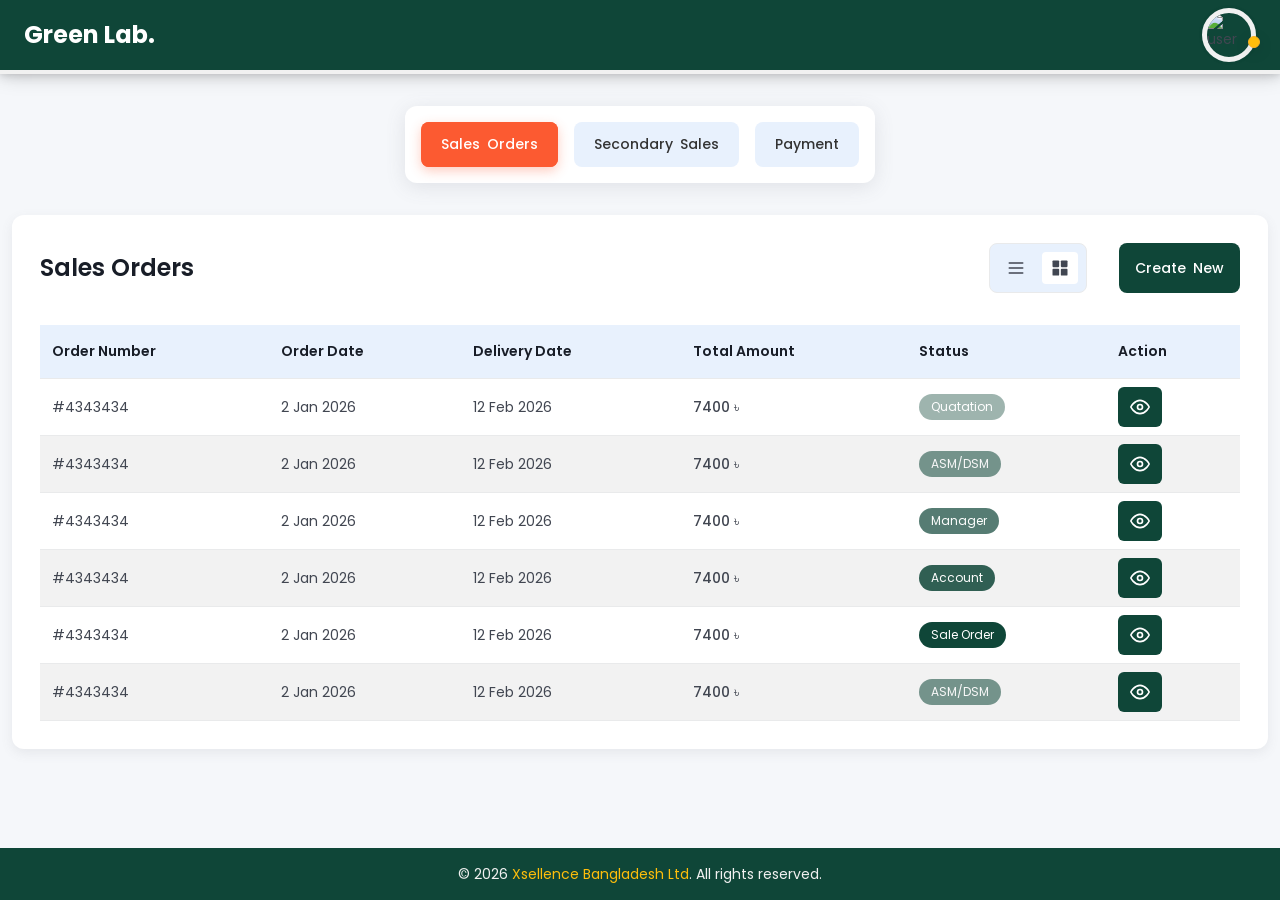
==== templates/index.html @ 43c35bab "first commit" ====
<!DOCTYPE html>
<html lang="en">

    <head>
        <meta charset="UTF-8">
        <meta name="viewport" content="width=device-width, initial-scale=1.0">
        <title>Home page</title>
        <link rel="stylesheet" href="/static/css/global_css/global.css">
        <link rel="stylesheet" href="/static/css/custom_class.css">
        <!-- <link rel="stylesheet" href="/static/css/my_component.css"> -->
        <link rel="stylesheet" href="/static/css/pages/home.css">
    </head>


    <body class="my-flex-column">
        <!--=========================================-->
        <!-- =========  Header Start Here  ========= -->
        <!--=========================================-->
        <header>
            <div class="header-wrapper my-container my-flex-between">
                <a href="">
                    <h1 class="left my-fs-xxl my-text-white">Green Lab.</h1>
                </a>
                <div class="right">
                    <div class="user-img">
                        <img src="https://lh3.googleusercontent.com/-owKu1iCCv1U/AAAAAAAAAAI/AAAAAAAAAAA/ALKGfkkoF57nnKwpNOdtH-5uYsJd1iv1fQ/photo.jpg?sz=46"
                            alt="user image" loading="lazy">

                        <!--========= Profile Dropdown Here ==========-->
                        <div class="p-dropdown">
                            <div>
                                <!-- name -->
                                <div class="my-flex-column my-gap-2">
                                    <span class="my-text-gray">Hi,</span>
                                    <span class="name">Tanvir Ahmed</span>
                                </div>

                                <!-- gmail here -->
                                <div class="my-d-flex my-align-center my-gap-4 my-mt-10">
                                    <div class="icon">
                                        <svg width="18" height="20" viewBox="0 0 24 24" fill="none"
                                            xmlns="http://www.w3.org/2000/svg">
                                            <path
                                                d="M4 6H20C21.1 6 22 6.9 22 8V16C22 17.1 21.1 18 20 18H4C2.9 18 2 17.1 2 16V8C2 6.9 2.9 6 4 6Z"
                                                stroke="currentColor" stroke-width="1.5" />
                                            <path d="M22 8L12 14L2 8" stroke="currentColor" stroke-width="1.5" />
                                        </svg>
                                    </div>
                                    <!-- email -->
                                    <span class="my-text-tertiary"> tanvirahmed@gmail.com</span>
                                </div>

                                <!-- logout button -->
                                <button class="logout-btn"> <svg width="20" height="20" viewBox="0 0 24 24" fill="none"
                                        xmlns="http://www.w3.org/2000/svg">
                                        <path d="M15 16L19 12L15 8" stroke="currentColor" stroke-width="2"
                                            stroke-linecap="round" stroke-linejoin="round" />
                                        <path d="M19 12H10" stroke="currentColor" stroke-width="2"
                                            stroke-linecap="round" />
                                        <rect x="3" y="4" width="7" height="16" rx="2" stroke="currentColor"
                                            stroke-width="2" />
                                    </svg>
                                    Logout
                                </button>
                            </div>
                        </div>
                    </div>
                </div>
            </div>
        </header>


        <!--===============================================-->
        <!-- =========  Main Content Start Here  ========= -->
        <!--===============================================-->
        <main class="my-flex-column flex-1">



            <section>
                <div class="my-my-16">
                    <div class="my-container ">
                        <div class="tab-container  ">
                            <div class="my-flex-center">
                                <!-- ==============|| Tab Buttons ||============== -->
                                <div class="tab-btns my-flex-center my-gap-8">

                                    <!-- sales orders -->
                                    <button class="tab-btn btn btn4 active">
                                        <span class="btn-content">Sales Orders</span>
                                    </button>

                                    <!-- secondary sales -->
                                    <button class="tab-btn">
                                        <span class="btn-content">Secondary Sales</span>
                                    </button>

                                    <!-- Payment -->
                                    <button class="tab-btn"><span class="btn-content">Payment</span></button>
                                </div>
                            </div>


                            <!-- ==============|| Tab Contents ||============== -->
                            <div>
                                <div class="tab-contents my-mt-16">

                                    <!--====================|| Sales Order Content ||===================== -->
                                    <div class="tab-content active">

                                        <!-- tab content header -->
                                        <div class="head my-flex-between">
                                            <h3 class="head-title">Sales Orders</h3>

                                            <!-- Right side  -->
                                            <div class="my-d-flex my-align-center my-justify-center my-gap-16"
                                                style="align-items: stretch;">

                                                <!-- Grid and List View Button -->
                                                <div class="list-grid my-gap-4 my-d-flex my-justify-center ">

                                                    <!-- grid view button -->
                                                    <button class="list-grid-btn tooltip">
                                                        <svg width="20" height="20" viewBox="0 0 24 24" fill="none"
                                                            xmlns="http://www.w3.org/2000/svg">
                                                            <path d="M4 6H20" stroke="currentColor" stroke-width="2"
                                                                stroke-linecap="round" />
                                                            <path d="M4 12H20" stroke="currentColor" stroke-width="2"
                                                                stroke-linecap="round" />
                                                            <path d="M4 18H20" stroke="currentColor" stroke-width="2"
                                                                stroke-linecap="round" />
                                                        </svg>

                                                        <!-- Tooltip Text -->
                                                        <span class="tooltip-text">List View</span>
                                                    </button>

                                                    <!-- list view button -->
                                                    <button class="list-grid-btn active tooltip">
                                                        <svg width="20" height="20" viewBox="0 0 24 24" fill="none"
                                                            xmlns="http://www.w3.org/2000/svg">
                                                            <rect x="3" y="3" width="8" height="8" rx="1"
                                                                fill="currentColor" />
                                                            <rect x="13" y="3" width="8" height="8" rx="1"
                                                                fill="currentColor" />
                                                            <rect x="3" y="13" width="8" height="8" rx="1"
                                                                fill="currentColor" />
                                                            <rect x="13" y="13" width="8" height="8" rx="1"
                                                                fill="currentColor" />
                                                        </svg>
                                                        <!-- tooltipo text -->
                                                        <span class="tooltip-text">Grid View</span>
                                                    </button>
                                                </div>

                                                <button class="my-btn my-primary-btn create-btn">
                                                    <span class="btn-content">Create New</span>
                                                </button>
                                            </div>
                                        </div>


                                        <table class="my-mt-16 my-w-100-p table">
                                            <thead>
                                                <tr>
                                                    <th>Order Number</th>
                                                    <th>Order Date</th>
                                                    <th>Delivery Date</th>
                                                    <th>Total Amount</th>
                                                    <th> Status</th>
                                                    <th>Action</th>
                                                </tr>
                                            </thead>
                                            <tbody>

                                                <!-- single item -->
                                                <tr>
                                                    <!-- Order Number -->
                                                    <td>
                                                        #4343434
                                                    </td>

                                                    <!-- Order Date -->
                                                    <td>
                                                        2 Jan 2026
                                                    </td>

                                                    <!-- Delivery Date -->
                                                    <td>
                                                        12 Feb 2026
                                                    </td>

                                                    <td class="my-fw-medium">
                                                        <span>7400</span>&nbsp;৳
                                                    </td>

                                                    <!-- Status -->
                                                    <td>
                                                        <div class="quatation status">quatation</div>
                                                    </td>

                                                    <!-- View Button -->
                                                    <td>
                                                        <button class="view-btn my-btn my-primary-btn tooltip">
                                                            <span class="btn-content">
                                                                <svg width="20" height="20" viewBox="0 0 24 24"
                                                                    fill="none" xmlns="http://www.w3.org/2000/svg">
                                                                    <path
                                                                        d="M1 12C1 12 5 4 12 4C19 4 23 12 23 12C23 12 19 20 12 20C5 20 1 12 1 12Z"
                                                                        stroke="currentColor" stroke-width="2"
                                                                        stroke-linecap="round"
                                                                        stroke-linejoin="round" />
                                                                    <circle cx="12" cy="12" r="3" stroke="currentColor"
                                                                        stroke-width="2" />
                                                                </svg>
                                                            </span>

                                                            <span class="tooltip-text">View More Information</span>
                                                        </button>
                                                    </td>
                                                </tr>

                                                <!-- single item -->
                                                <tr>
                                                    <!-- Order Number -->
                                                    <td>
                                                        #4343434
                                                    </td>

                                                    <!-- Order Date -->
                                                    <td>
                                                        2 Jan 2026
                                                    </td>

                                                    <!-- Delivery Date -->
                                                    <td>
                                                        12 Feb 2026
                                                    </td>


                                                    <td class="my-fw-medium">
                                                        <span>7400</span>&nbsp;৳
                                                    </td>

                                                    <!-- Status -->
                                                    <td>
                                                        <div class="asm-dsm status">ASM/DSM</div>
                                                    </td>

                                                    <!-- View Button -->
                                                    <td>
                                                        <button class="view-btn my-btn my-primary-btn tooltip">
                                                            <span class="btn-content">
                                                                <svg width="20" height="20" viewBox="0 0 24 24"
                                                                    fill="none" xmlns="http://www.w3.org/2000/svg">
                                                                    <path
                                                                        d="M1 12C1 12 5 4 12 4C19 4 23 12 23 12C23 12 19 20 12 20C5 20 1 12 1 12Z"
                                                                        stroke="currentColor" stroke-width="2"
                                                                        stroke-linecap="round"
                                                                        stroke-linejoin="round" />
                                                                    <circle cx="12" cy="12" r="3" stroke="currentColor"
                                                                        stroke-width="2" />
                                                                </svg>
                                                            </span>

                                                            <div class="tooltip-text">View More Information</div>
                                                        </button>
                                                    </td>
                                                </tr>
                                                <!-- single item -->
                                                <tr>
                                                    <!-- Order Number -->
                                                    <td>
                                                        #4343434
                                                    </td>

                                                    <!-- Order Date -->
                                                    <td>
                                                        2 Jan 2026
                                                    </td>

                                                    <!-- Delivery Date -->
                                                    <td>
                                                        12 Feb 2026
                                                    </td>


                                                    <td class="my-fw-medium">
                                                        <span>7400</span>&nbsp;৳
                                                    </td>

                                                    <!-- Status -->
                                                    <td>
                                                        <div class="manager status">Manager</div>
                                                    </td>

                                                    <!-- View Button -->
                                                    <td>
                                                        <button class="view-btn my-btn my-primary-btn tooltip">
                                                            <span class="btn-content">
                                                                <svg width="20" height="20" viewBox="0 0 24 24"
                                                                    fill="none" xmlns="http://www.w3.org/2000/svg">
                                                                    <path
                                                                        d="M1 12C1 12 5 4 12 4C19 4 23 12 23 12C23 12 19 20 12 20C5 20 1 12 1 12Z"
                                                                        stroke="currentColor" stroke-width="2"
                                                                        stroke-linecap="round"
                                                                        stroke-linejoin="round" />
                                                                    <circle cx="12" cy="12" r="3" stroke="currentColor"
                                                                        stroke-width="2" />
                                                                </svg>
                                                            </span>

                                                            <div class="tooltip-text">View More Information</div>
                                                        </button>
                                                    </td>
                                                </tr>
                                                <!-- single item -->
                                                <tr>
                                                    <!-- Order Number -->
                                                    <td>
                                                        #4343434
                                                    </td>

                                                    <!-- Order Date -->
                                                    <td>
                                                        2 Jan 2026
                                                    </td>

                                                    <!-- Delivery Date -->
                                                    <td>
                                                        12 Feb 2026
                                                    </td>


                                                    <td class="my-fw-medium">
                                                        <span>7400</span>&nbsp;৳
                                                    </td>

                                                    <!-- Status -->
                                                    <td>
                                                        <div class="account status">Account</div>
                                                    </td>

                                                    <!-- View Button -->
                                                    <td>
                                                        <button class="view-btn my-btn my-primary-btn tooltip">
                                                            <span class="btn-content">
                                                                <svg width="20" height="20" viewBox="0 0 24 24"
                                                                    fill="none" xmlns="http://www.w3.org/2000/svg">
                                                                    <path
                                                                        d="M1 12C1 12 5 4 12 4C19 4 23 12 23 12C23 12 19 20 12 20C5 20 1 12 1 12Z"
                                                                        stroke="currentColor" stroke-width="2"
                                                                        stroke-linecap="round"
                                                                        stroke-linejoin="round" />
                                                                    <circle cx="12" cy="12" r="3" stroke="currentColor"
                                                                        stroke-width="2" />
                                                                </svg>
                                                            </span>

                                                            <div class="tooltip-text">View More Information</div>
                                                        </button>
                                                    </td>
                                                </tr>
                                                <!-- single item -->
                                                <tr>
                                                    <!-- Order Number -->
                                                    <td>
                                                        #4343434
                                                    </td>

                                                    <!-- Order Date -->
                                                    <td>
                                                        2 Jan 2026
                                                    </td>

                                                    <!-- Delivery Date -->
                                                    <td>
                                                        12 Feb 2026
                                                    </td>


                                                    <td class="my-fw-medium">
                                                        <span>7400</span>&nbsp;৳
                                                    </td>

                                                    <!-- Status -->
                                                    <td>
                                                        <div class="sale-order status">sale order</div>
                                                    </td>

                                                    <!-- View Button -->
                                                    <td>
                                                        <button class="view-btn my-btn my-primary-btn tooltip">
                                                            <span class="btn-content">
                                                                <svg width="20" height="20" viewBox="0 0 24 24"
                                                                    fill="none" xmlns="http://www.w3.org/2000/svg">
                                                                    <path
                                                                        d="M1 12C1 12 5 4 12 4C19 4 23 12 23 12C23 12 19 20 12 20C5 20 1 12 1 12Z"
                                                                        stroke="currentColor" stroke-width="2"
                                                                        stroke-linecap="round"
                                                                        stroke-linejoin="round" />
                                                                    <circle cx="12" cy="12" r="3" stroke="currentColor"
                                                                        stroke-width="2" />
                                                                </svg>
                                                            </span>

                                                            <div class="tooltip-text">View More Information</div>
                                                        </button>
                                                    </td>
                                                </tr>
                                                <!-- single item -->
                                                <tr>
                                                    <!-- Order Number -->
                                                    <td>
                                                        #4343434
                                                    </td>

                                                    <!-- Order Date -->
                                                    <td>
                                                        2 Jan 2026
                                                    </td>

                                                    <!-- Delivery Date -->
                                                    <td>
                                                        12 Feb 2026
                                                    </td>


                                                    <td class="my-fw-medium">
                                                        <span>7400</span>&nbsp;৳
                                                    </td>

                                                    <!-- Status -->
                                                    <td>
                                                        <div class="asm-dsm status">ASM/DSM</div>
                                                    </td>

                                                    <!-- View Button -->
                                                    <td>
                                                        <button class="view-btn my-btn my-primary-btn tooltip">
                                                            <span class="btn-content">
                                                                <svg width="20" height="20" viewBox="0 0 24 24"
                                                                    fill="none" xmlns="http://www.w3.org/2000/svg">
                                                                    <path
                                                                        d="M1 12C1 12 5 4 12 4C19 4 23 12 23 12C23 12 19 20 12 20C5 20 1 12 1 12Z"
                                                                        stroke="currentColor" stroke-width="2"
                                                                        stroke-linecap="round"
                                                                        stroke-linejoin="round" />
                                                                    <circle cx="12" cy="12" r="3" stroke="currentColor"
                                                                        stroke-width="2" />
                                                                </svg>
                                                            </span>

                                                            <div class="tooltip-text">View More Information</div>
                                                        </button>
                                                    </td>
                                                </tr>


                                            </tbody>
                                        </table>
                                    </div>

                                    <!--====================|| Sales Order Content ||===================== -->
                                    <div class="tab-content ">Secondary</div>

                                    <!--====================|| Sales Order Content ||===================== -->
                                    <div class="tab-content ">Payment</div>
                                </div>
                            </div>
                        </div>
                    </div>
                </div>
            </section>



        </main>



        <!--===========|| For Notification ||=========-->
        <!-- if you will active class add then show it -->
        <!-- <div class="notification-box active">
            <div class="content">Done ✔✔ </div>
        </div> -->


        <!--======================||  Create New Modal Here  ||======================-->
        <div class="modal ">
            <div class="modal-content lg">

                <!--============  Modal Header Here ============-->
                <div class="modal-header">
                    <h3 class="my-text-primary">Create New</h3>

                    <!-- Close Button -->
                    <button class="modal-close-btn">
                        <svg width="22" height="22" viewBox="0 0 24 24" fill="none" xmlns="http://www.w3.org/2000/svg"
                            class="close-icon">
                            <path d="M6 6L18 18" stroke="currentColor" stroke-width="2" stroke-linecap="round" />
                            <path d="M18 6L6 18" stroke="currentColor" stroke-width="2" stroke-linecap="round" />
                        </svg>
                    </button>
                </div>


                <!--============  Modal Body Here  ============-->
                <div class="modal-body">
                    <div class="my-flex-column my-gap-12">
                        <div class="my-grid-2 my-gap-16  my-gap-sm-8">

                            <!-- for name -->
                            <div class="my-input-control">
                                <label for="">Name</label>
                                <input type="text" class="" placeholder="Name">
                                <small class="error-message">Error Message Here</small>
                            </div>

                            <!-- for mr code -->
                            <div class="my-input-control">
                                <label for="">MR Code</label>
                                <input type="text" class="" placeholder="MR Code">
                                <small class="error-message">Error Message Here</small>
                            </div>

                            <!-- for Target Amount -->
                            <div class="my-input-control">
                                <label for="">Target Amount</label>
                                <input type="number" class="" placeholder="Target Amount">
                                <small class="error-message">Error Message Here</small>
                            </div>

                            <!-- for Order Date -->
                            <div class="my-input-control">
                                <label for="">Order Date</label>
                                <input type="number" class="" placeholder="Order Date">
                                <small class="error-message">Error Message Here</small>
                            </div>

                            <!-- For Expected Date -->
                            <div class="my-input-control">
                                <label for="">Expected Date</label>
                                <input type="number" class="" placeholder="Expected Date">
                                <small class="error-message">Error Message Here</small>
                            </div>

                            <!-- for note -->
                            <div class="my-input-control">
                                <label for="">Note</label>
                                <input type="text" placeholder="Write your note here...">
                            </div>
                        </div>



                        <!-- Order Lines -->
                        <div class="order-lines my-mt-12">
                            <h4 class=" my-pb-4 my-text-primary">Orders Lines</h4>

                            <div class="my-d-flex my-gap-4 my-mt-4">
                                <!-- for sl no -->
                                <div class="item">
                                    <input type="text" placeholder="SL No">
                                </div>

                                <!-- product category -->
                                <div class="item">
                                    <select name="" id="" required>
                                        <option value="" disabled selected>Product Category</option>
                                        <option value="">item 2</option>
                                        <option value="">item 3</option>
                                    </select>
                                </div>

                                <!-- product category -->
                                <div class="item">
                                    <select name="" id="" required>
                                        <option value="" disabled selected>Product </option>
                                        <option value="">item 1</option>
                                        <option value="">item 2</option>
                                        <option value="">item 3</option>
                                    </select>
                                </div>

                                <!-- for madicine code -->
                                <div class="item">
                                    <input type="text" placeholder="Madicine Code">
                                </div>

                                <!-- UOM  -->
                                <div class="item">
                                    <select name="" id="" required>
                                        <option value="" disabled selected>UoM </option>
                                        <option value="">item 1</option>
                                        <option value="">item 2</option>
                                        <option value="">item 3</option>
                                    </select>
                                </div>

                                <!-- for Quantity -->
                                <div class="item">
                                    <input type="text" placeholder="Quantity">
                                </div>
                            </div>
                        </div>

                        <!-- <div class="my-grid-1">
                            <div class="my-input-control">
                                <label for="">Note</label>
                                <textarea name="" id="" placeholder="Write your note here..."></textarea>
                            </div>
                        </div> -->
                    </div>
                </div>


                <!--============  Modal Footer Here ============-->
                <div class="modal-footer my-d-flex">

                    <!-- modal cancel button -->
                    <button class="my-bg-red my-btn my-text-white my-danger-btn">Cancel</button>

                    <!-- submit button -->
                    <button class="my-btn my-primary-btn submit-btn">
                        <span class="btn-content">
                            Submit <svg width="16" height="16" viewBox="0 0 24 24" fill="none"
                                xmlns="http://www.w3.org/2000/svg">
                                <path d="M22 2L11 13" stroke="currentColor" stroke-width="2" stroke-linecap="round" />
                                <path d="M22 2L15 22L11 13L2 9L22 2Z" stroke="currentColor" stroke-width="2"
                                    stroke-linejoin="round" />
                            </svg>
                        </span>
                    </button>
                </div>

            </div>
        </div>





        <!--============ Footer here =============-->

        <!--============ Footer here =============-->
        <footer>
            <p>
                &copy; 2026 <a href="https://www.xsellencebdltd.com/" class="company" target="_blank"
                    rel="noopener noreferrer">
                    Xsellence Bangladesh Ltd</a>. All rights reserved.
            </p>
        </footer>







        <script src="/static/js/main.js"></script>
        <script>
            document.querySelectorAll('.tab-container').forEach(container => {
                const tabs = container.querySelectorAll('.tab-btn');
                const contents = container.querySelectorAll('.tab-content');

                tabs.forEach((tab, index) => {
                    tab.addEventListener('click', () => {
                        // Remove active from all buttons
                        tabs.forEach(t => t.classList.remove('active'));
                        // Remove active from all contents
                        contents.forEach(c => c.classList.remove('active'));

                        // Add active to clicked button
                        tab.classList.add('active');
                        // Show corresponding content
                        contents[index].classList.add('active');
                    });
                });
            });







            // const openButtons = document.querySelectorAll('.open-modal');
            // const modals = document.querySelectorAll('.modal');
            // const closeButtons = document.querySelectorAll('.close');

            // openButtons.forEach(button => {
            //     button.addEventListener('click', () => {
            //         const modalId = button.getAttribute('data-modal');
            //         document.getElementById(modalId).style.display = 'flex';
            //     });
            // });

            // closeButtons.forEach(btn => {
            //     btn.addEventListener('click', () => {
            //         btn.closest('.modal').style.display = 'none';
            //     });
            // });

            // window.addEventListener('click', (e) => {
            //     modals.forEach(modal => {
            //         if (e.target === modal) {
            //             modal.style.display = 'none';
            //         }
            //     });
            // });


        </script>
    </body>

</html>
---- static/css/custom_class.css ----
/* Font Awesome Icon CDN */
@import url("https://cdn.jsdelivr.net/npm/remixicon@4.0.0/fonts/remixicon.css");
@import url('https://fonts.googleapis.com/css2?family=Poppins:wght@400;500;600;700&display=swap');




:root {
    /*______  Color  ______ */
    --my-primary-color: #0F4638;
    --my-primary-color-30: rgba(128, 128, 128, 0.3);
    --my-secondary-color: #FC5A31;


    --my-white: #FFFFFF;
    --white-20: #FFFFFF33;
    --primary-80: #0F4638CC;
    --my-bg-dark: #000;
    --my-bg-primary: #FFF;
    --my-bg-secondary: #fff7f7;
    --my-bg-primary-hover: #FAFAFA;
    --my-bg-white-off: #f4f4f4;
    --my-bg-white-off2: #e0e0e0;
    --my-bg-white-off3: #E9D7FE;
    --my-bg-yellow: #DDED59;
    --my-warring: #FDB022;
    --my-warring-200: #FEDF89;
    --my-gray: #a7a6a6;
    --my-success: #17B26A;
    --my-red: red;
    --my-orange: #FC3131;
    --my-rating: #FC961B;
    --my-blue: #9b5de5;
    --my-blue2: #7F56D9;
    --input-focus: #0f463828;
    --body-bg: #f5f7fa;
    --my-white-off: #f1f1f1;
    --my-white-off2: #e0e0e0;
    --my-border-off: #f1f1f1;
    --my-border-color: #dfe3e9;

    --my-text-primary: #181D27;
    --my-text-secondary: #414651;
    --my-text-quaternary: #717680;
    --my-text-tertiary: #535862;
    --my-text-placeholder: #717680;
    --my-text-yellow: #DDED59;
    --my-text-rating: #FFBE0B;
    --my-text-warring: #FDB022;
    --my-text-white-off2: #ededed;
    --input-text: #414651CC;



    /* text color new */
    --text-quaternary: #6A6A6A;

    /* For Border color */
    --my-border-primary: #D5D7DA;
    --my-border-secondary: #E9EAEB;
    --my-border-gray: #A4A7AE;
    --my-border-off: #E9E9E9;


    /* Break Point */
    --breakpoint-xs: 480px;
    --breakpoint-sm: 576px;
    --breakpoint-md: 768px;
    --breakpoint-lg: 1400px;


    /* ______ bg color in section ______ */
    --modal-bg: #1a161661;


    /*______  Font Size  ______ */
    --fs-low: 0.625rem;
    /* 10px */
    --fs-xs: 0.75rem;
    /* 12px */
    --fs-sm: 0.875rem;
    /* 14px */
    --fs-md: 1rem;
    /* 16px */
    --fs-lg: 1.125rem;
    /* 18px */
    --fs-xl: 1.25rem;
    /* 20px */
    --fs-xxl: 1.5rem;
    /* 24px */
    --fs-3xl: 2rem;
    /* 36px */
    --fs-4xl: 2.25rem;
    /* 36px */
    --fs-5xl: 2.5rem;
    /* 40px */


    /*______  Line Height  ______ */
    --line-height-low: 12px;
    --line-height-xs: 16px;
    --line-height-sm: 20px;
    --line-height-md: 24px;
    --line-height-lg: 28px;
    --line-height-xl: 32px;
    --line-height-xxl: 44px;
    --line-height-3xl: 48px;


    /*______  Border Radius  ______ */
    --radius-xs: 2px;
    --radius-sm: 6px;
    --radius-md: 8px;
    --radius-lg: 10px;
    --radius-xl: 12px;
    --radius-xxl: 16px;
    --radius-3xl: 26px;
    --radius-4xl: 32px;
    --radius-5xl: 40px;
    --radius-pill: 200px;
    --radius-round: 50%;



    /*______  Font Weight  ______ */
    --fw-400: 400;
    --fw-500: 500;
    --fw-600: 600;
    --fw-700: 700;

    --font-inter: 'Poppins', sans-serif;


    /* ________ Gradient ________ */
    --gradient-login: linear-gradient(to right, #173e57c9, #919fa7d6);

    --n-shadow-1: -5px 5px 10px rgba(0, 0, 0, 0.1);
    --n-shadow-2: 0px 4px 16px 0px #0000001F;

    --n-shadow-all-1: 0 0 3px 1px #0000001A,
        0 0 5px 2px #00000017,
        0 0 7px 3px #0000000D,
        0 0 8px 4px #00000003,
        0 0 9px 5px #00000000;

    --n-shadow-all-2: 0px 14px 31px 0px #0000001A,
        0px 55px 56px 0px #00000017,
        0px 124px 75px 0px #0000000D,
        0px 220px 89px 0px #00000003,
        0px 343px 97px 0px #00000000;

    --n-shadow-all-3: 1px 7px 16px 0px #0000001A,
        4px 30px 30px 0px #00000017,
        8px 67px 40px 0px #0000000D,
        15px 119px 48px 0px #00000003,
        23px 186px 52px 0px #00000000;




    --shadow-sm: 0px 1px 2px 0px #afafaf0a;

    /* Medium shadow */
    --shadow-md: 0px 1px 3px 0px #0A0D120A,
        0px 4px 6px -1px #0A0D120A;
    --shadow-lg: 0px 2px 2px -1px #0A0D120A,
        0px 4px 6px -2px #0A0D1208,
        0px 12px 16px -4px #0a0d1221;
    --shadow-all-sm: 0 0 4px rgba(0, 0, 0, 0.04),
        0 0 5px rgba(0, 0, 0, 0.05);

    /* Medium */
    --shadow-all-md: 0 0 6px rgba(0, 0, 0, 0.08),
        0 0 12px rgba(0, 0, 0, 0.12);

    /* Large */
    --shadow-all-lg: 0 0 6px rgba(0, 0, 0, 0.08),
        0 0 12px rgba(0, 0, 0, 0.12),
        0 0 20px rgba(0, 0, 0, 0.216);

}


/*________  Reset Code  ________ */
* {
    margin: 0;
    padding: 0;
    box-sizing: border-box;
}

/*________  Tag Style  ________ */
html {
    scroll-behavior: smooth;
    height: 100%;
    font-size: 100%;
}

body {
    font-size: var(--fs-sm);
    font-family: var(--font-inter);
    font-weight: var(--fw-400);
    color: var(--my-text-secondary);
    min-width: 340px;
    background-color: var(--body-bg);
    min-height: 100%;
    display: flex;
    flex-direction: column;
    scrollbar-width: thin;
}

/* For WebKit browsers: Chrome, Edge, Safari */
/* html::-webkit-scrollbar {
    width: 12px;
    height: 10px;
} */

/* html::-webkit-scrollbar-track {
    background-color: var(--my-white-off2);
} */

/* html::-webkit-scrollbar-thumb {
    background-color: var(--my-text-tertiary);
    border: 0px solid var(--my-white-off2);
    border-radius: 0;
} */

/* html::-webkit-scrollbar-thumb:hover {
    background-color: var(--my-primary-color);
    /* hover color */


h1,
h2,
h3,
h4,
h5,
h6 {
    font-weight: var(--fw-600);
    font-family: inherit;
}

h1 {
    font-size: var(--fs-xxxl);
    font-weight: var(--fw-700);
    line-height: var(--line-height-xxxl);
}

h2 {
    font-size: var(--fs-xxl);
    line-height: var(--line-height-xxl);
    font-weight: var(--fw-600);
}

h3 {
    font-size: var(--fs-xl);
    line-height: var(--line-height-xl);
}

h4 {
    font-size: var(--fs-lg);
    line-height: var(--line-height-lg);
}

h5 {
    font-size: var(--fs-md);
    line-height: var(--line-height-md);
}



h6 {
    font-size: var(--fs-sm);
    line-height: var(--line-height-sm);
}

ul {
    padding: 0;
    margin: 0;
    list-style: none;
}

ul.disk {
    list-style: disc;
    padding-left: 24px;
}

a {
    text-decoration: none;
    display: inline-block;
    color: inherit;
    transition: color .1s linear;
    user-select: none;
    font-size: inherit;
    cursor: pointer;
    font-size: inherit;
}

button {
    user-select: none;
}







p {
    font-size: var(--fs-sm);
    line-height: var(--line-height-sm);
    margin-bottom: 0 !important;
    font-weight: var(--fw-400);
}

img {
    display: block;
    width: 100%;
    height: auto;
    object-fit: cover;
    object-position: center;
}

input,
textarea,
select {
    width: 100%;
    font-size: var(--fs-md);
    border: none;
    outline: none;
    border: 1px solid var(--my-white-off);
    padding: 8px;
    border-radius: 4px;
}

.my-input-control input,
input::placeholder {
    font-size: var(--fs-sm) !important;
}

input:focus,
textarea:focus,
select:focus {
    outline: 1px solid var(--my-white-off)
}

textarea {
    resize: none;
    width: 100%;
    height: 120px;
}

label {
    user-select: none;
    cursor: pointer;
}

select option {
    padding-right: 20px;
}

button {
    border: none;
    outline: none;
    cursor: pointer;
    background-color: transparent;
    color: inherit;
    font-size: inherit;
    word-spacing: 3px;
    transition: .2s ease-in-out;
    font-family: var(--font-rubik);
}

i {
    display: block;
}

table {
    border-collapse: collapse;
}

td,
th {
    min-width: 75px;
    padding: 4px;
}

tr {
    padding: 2px;
}

/* ::selection {
    background-color: var(mymy-secondary-color);
    color: var(my-red);
} */


.border-bottom {
    border-bottom: 1px solid var(--my-border-primary);
}

/*____________  Reused Class  ____________*/
.my-container,
.my-container-sm,
.my-container-cart {
    padding: 0px 12px;
    margin: 0px auto;
    /* width: 83.33%; */
    width: 100%;
    max-width: 1400px;
}

.my-container-cart {
    margin-right: 0;
    width: 91.66%;
}


.checkbox {
    width: 25px;
}

.user-select-none {
    user-select: none;
}


/*_____  Text Alignment _____ */
.my-text-center {
    margin: 0 auto;
    text-align: center;
}

.my-text-left {
    text-align: left;
}

.my-text-right {
    text-align: right;
}

.my-text-justify {
    text-align: justify;
}

.my-mx-auto {
    margin-left: auto;
    margin-right: auto;
}

.my-text-underline {
    text-decoration: underline;
}


/*_______ Text Hover _______*/
.text-hover-primary:hover {
    color: var(--my-text-primary);
}

.text-hover-secondary:hover {
    color: var(--my-secondary-color);
}

.text-hover-red:hover {
    color: var(--my-red);
}

.text-hover-gray:hover {
    color: var(--my-gray);
}

.text-hover-blue:hover {
    color: var(--my-blue);
}

.text-hover-gold:hover {
    color: var(--my-gold);
}

.text-hover-orange:hover {
    color: var(--my-orange);
}

.text-hover-white:hover {
    color: var(--my-white);
}

.hover-underline:hover {
    text-decoration: underline;
}

.hover-underline-none:hover {
    text-decoration: none;
}


/*________  Border  ________*/
.my-border {
    border: 1px solid var(--my-border-off);
}

.my-border2 {
    border: 2px solid var(--my-border-off);
}


.my-border-top {
    border-top: 1px solid var(--my-border-color);
}

.my-border-top-secondary {
    border-top: 1px solid var(--my-border-secondary);
}

.my-border-top2 {
    border-top: 1px solid var(--my-border-color2);
}

.my-border-bottom {
    border-bottom: 1px solid var(--my-white-off);
}

.my-border-bottom-primary {
    border-bottom: 1px solid var(--my-border-primary);
}

.my-border-bottom-1 {
    border-bottom: 1px solid var(--my-border-color);
}

.my-border-right {
    border-right: 1px solid var(--my-border-color);
}

.my-border-right-secondary {
    border-right: 1px solid var(--my-border-secondary);
}

.my-border-blue {
    border: 1px solid var(--my-blue);
}

.my-border-none {
    border: none;
}

/* border primary and secondary */
.my-border-primary {
    border: 1px solid var(--my-border-primary);
}

.my-border-primary2 {
    border: 2px solid var(--my-border-primary);
}

.my-border-primary-color {
    border: 1px solid var(--my-primary-color);
}

.my-border-secondary {
    border: 1px solid var(--my-border-secondary);
}

.hover-border-secondary-color:hover {
    border: 1px solid var(--my-secondary-color);
}

.hover-border-primary:hover {
    border: 1px solid var(--my-border-primary);
}




.overflow-hidden {
    overflow: hidden;
}

.my-shadow-1 {
    box-shadow: var(--shadow-sm);
}

.my-shadow-2 {
    box-shadow: var(--shadow-md);
}

.my-shadow-3 {
    box-shadow: var(--shadow-lg);
}

.my-shadow-4 {
    box-shadow: var(--shadow-4);
}

.my-shadow-all-sm {
    box-shadow: var(--shadow-all-sm);
}

.my-shadow-all-md {
    box-shadow: var(--shadow-all-md);
}

.my-shadow-all-lg {
    box-shadow: var(--shadow-all-lg);
}

.shadow-1 {
    box-shadow: 0px 1px 2px 0px #0A0D120D;

}


/*_____  height  _____*/
.my-h-25 {
    height: 25%;
}

.my-h-50 {
    height: 50%;
}

.my-h-75 {
    height: 75%;
}

.my-h-100-p {
    height: 100%;
}

.my-h-1 {
    height: 2px;
}

.my-h-2 {
    height: 4px;
}

.my-h-3 {
    height: 6px;
}

.my-h-4 {
    height: 8px;
}

.my-h-5 {
    height: 10px;
}

.my-h-6 {
    height: 12px;
}

.my-h-7 {
    height: 14px;
}

.my-h-8 {
    height: 16px;
}

.my-h-9 {
    height: 18px;
}

.my-h-10 {
    height: 20px;
}

.my-h-11 {
    height: 22px;
}

.my-h-12 {
    height: 24px;
}

.my-h-13 {
    height: 26px;
}

.my-h-14 {
    height: 28px;
}

.my-h-15 {
    height: 30px;
}

.my-h-16 {
    height: 32px;
}

.my-h-17 {
    height: 34px;
}

.my-h-18 {
    height: 36px;
}

.my-h-19 {
    height: 38px;
}

.my-h-20 {
    height: 40px;
}

.my-h-21 {
    height: 42px;
}

.my-h-22 {
    height: 44px;
}

.my-h-23 {
    height: 46px;
}

.my-h-24 {
    height: 48px;
}

.my-h-25 {
    height: 50px;
}

.my-h-26 {
    height: 52px;
}

.my-h-27 {
    height: 54px;
}

.my-h-28 {
    height: 56px;
}

.my-h-29 {
    height: 58px;
}

.my-h-30 {
    height: 60px;
}

.my-h-31 {
    height: 62px;
}

.my-h-32 {
    height: 64px;
}

.my-h-33 {
    height: 66px;
}

.my-h-34 {
    height: 68px;
}

.my-h-35 {
    height: 70px;
}

.my-h-36 {
    height: 72px;
}

.my-h-37 {
    height: 74px;
}

.my-h-38 {
    height: 76px;
}

.my-h-39 {
    height: 78px;
}

.my-h-40 {
    height: 80px;
}

.my-h-41 {
    height: 82px;
}

.my-h-42 {
    height: 84px;
}

.my-h-43 {
    height: 86px;
}

.my-h-44 {
    height: 88px;
}

.my-h-45 {
    height: 90px;
}

.my-h-46 {
    height: 92px;
}

.my-h-47 {
    height: 94px;
}

.my-h-48 {
    height: 96px;
}

.my-h-49 {
    height: 98px;
}

.my-h-50 {
    height: 100px;
}

.my-h-51 {
    height: 102px;
}

.my-h-52 {
    height: 104px;
}

.my-h-53 {
    height: 106px;
}

.my-h-54 {
    height: 108px;
}

.my-h-55 {
    height: 110px;
}

.my-h-56 {
    height: 112px;
}

.my-h-57 {
    height: 114px;
}

.my-h-58 {
    height: 116px;
}

.my-h-59 {
    height: 118px;
}

.my-h-60 {
    height: 120px;
}

.my-h-61 {
    height: 122px;
}

.my-h-62 {
    height: 124px;
}

.my-h-63 {
    height: 126px;
}

.my-h-64 {
    height: 128px;
}

.my-h-65 {
    height: 130px;
}

.my-h-66 {
    height: 132px;
}

.my-h-67 {
    height: 134px;
}

.my-h-68 {
    height: 136px;
}

.my-h-69 {
    height: 138px;
}

.my-h-70 {
    height: 140px;
}

.my-h-71 {
    height: 142px;
}

.my-h-72 {
    height: 144px;
}

.my-h-73 {
    height: 146px;
}

.my-h-74 {
    height: 148px;
}

.my-h-75 {
    height: 150px;
}

.my-h-76 {
    height: 152px;
}

.my-h-77 {
    height: 154px;
}

.my-h-78 {
    height: 156px;
}

.my-h-79 {
    height: 158px;
}

.my-h-80 {
    height: 160px;
}

.my-h-81 {
    height: 162px;
}

.my-h-82 {
    height: 164px;
}

.my-h-83 {
    height: 166px;
}

.my-h-84 {
    height: 168px;
}

.my-h-85 {
    height: 170px;
}

.my-h-86 {
    height: 172px;
}

.my-h-87 {
    height: 174px;
}

.my-h-88 {
    height: 176px;
}

.my-h-89 {
    height: 178px;
}

.my-h-90 {
    height: 180px;
}

.my-h-91 {
    height: 182px;
}

.my-h-92 {
    height: 184px;
}

.my-h-93 {
    height: 186px;
}

.my-h-94 {
    height: 188px;
}

.my-h-95 {
    height: 190px;
}

.my-h-96 {
    height: 192px;
}

.my-h-97 {
    height: 194px;
}

.my-h-98 {
    height: 196px;
}

.my-h-99 {
    height: 198px;
}

.my-h-100 {
    height: 200px;
}

.my-h-101 {
    height: 202px;
}

.my-h-102 {
    height: 204px;
}

.my-h-103 {
    height: 206px;
}

.my-h-104 {
    height: 208px;
}

.my-h-105 {
    height: 210px;
}

.my-h-106 {
    height: 212px;
}

.my-h-107 {
    height: 214px;
}

.my-h-108 {
    height: 216px;
}

.my-h-109 {
    height: 218px;
}

.my-h-110 {
    height: 220px;
}


/* width */
.my-w-1 {
    width: 2px;
}

.my-w-2 {
    width: 4px;
}

.my-w-3 {
    width: 6px;
}

.my-w-4 {
    width: 8px;
}

.my-w-5 {
    width: 10px;
}

.my-w-6 {
    width: 12px;
}

.my-w-7 {
    width: 14px;
}

.my-w-8 {
    width: 16px;
}

.my-w-9 {
    width: 18px;
}

.my-w-10 {
    width: 20px;
}

.my-w-11 {
    width: 22px;
}

.my-w-12 {
    width: 24px;
}

.my-w-13 {
    width: 26px;
}

.my-w-14 {
    width: 28px;
}

.my-w-15 {
    width: 30px;
}

.my-w-16 {
    width: 32px;
}

.my-w-17 {
    width: 34px;
}

.my-w-18 {
    width: 36px;
}

.my-w-19 {
    width: 38px;
}

.my-w-20 {
    width: 40px;
}

.my-w-21 {
    width: 42px;
}

.my-w-22 {
    width: 44px;
}

.my-w-23 {
    width: 46px;
}

.my-w-24 {
    width: 48px;
}

.my-w-25 {
    width: 50px;
}

.my-w-26 {
    width: 52px;
}

.my-w-27 {
    width: 54px;
}

.my-w-28 {
    width: 56px;
}

.my-w-29 {
    width: 58px;
}

.my-w-30 {
    width: 60px;
}

.my-w-31 {
    width: 62px;
}

.my-w-32 {
    width: 64px;
}

.my-w-33 {
    width: 66px;
}

.my-w-34 {
    width: 68px;
}

.my-w-35 {
    width: 70px;
}

.my-w-36 {
    width: 72px;
}

.my-w-37 {
    width: 74px;
}

.my-w-38 {
    width: 76px;
}

.my-w-39 {
    width: 78px;
}

.my-w-40 {
    width: 80px;
}

.my-w-41 {
    width: 82px;
}

.my-w-42 {
    width: 84px;
}

.my-w-43 {
    width: 86px;
}

.my-w-44 {
    width: 88px;
}

.my-w-45 {
    width: 90px;
}

.my-w-46 {
    width: 92px;
}

.my-w-47 {
    width: 94px;
}

.my-w-48 {
    width: 96px;
}

.my-w-49 {
    width: 98px;
}

.my-w-50 {
    width: 100px;
}

.my-w-51 {
    width: 102px;
}

.my-w-52 {
    width: 104px;
}

.my-w-53 {
    width: 106px;
}

.my-w-54 {
    width: 108px;
}

.my-w-55 {
    width: 110px;
}

.my-w-56 {
    width: 112px;
}

.my-w-57 {
    width: 114px;
}

.my-w-58 {
    width: 116px;
}

.my-w-59 {
    width: 118px;
}

.my-w-60 {
    width: 120px;
}

.my-w-61 {
    width: 122px;
}

.my-w-62 {
    width: 124px;
}

.my-w-63 {
    width: 126px;
}

.my-w-64 {
    width: 128px;
}

.my-w-65 {
    width: 130px;
}

.my-w-66 {
    width: 132px;
}

.my-w-67 {
    width: 134px;
}

.my-w-68 {
    width: 136px;
}

.my-w-69 {
    width: 138px;
}

.my-w-70 {
    width: 140px;
}

.my-w-71 {
    width: 142px;
}

.my-w-72 {
    width: 144px;
}

.my-w-73 {
    width: 146px;
}

.my-w-74 {
    width: 148px;
}

.my-w-75 {
    width: 150px;
}

.my-w-76 {
    width: 152px;
}

.my-w-77 {
    width: 154px;
}

.my-w-78 {
    width: 156px;
}

.my-w-79 {
    width: 158px;
}

.my-w-80 {
    width: 160px;
}

.my-w-81 {
    width: 162px;
}

.my-w-82 {
    width: 164px;
}

.my-w-83 {
    width: 166px;
}

.my-w-84 {
    width: 168px;
}

.my-w-85 {
    width: 170px;
}

.my-w-86 {
    width: 172px;
}

.my-w-87 {
    width: 174px;
}

.my-w-88 {
    width: 176px;
}

.my-w-89 {
    width: 178px;
}

.my-w-90 {
    width: 180px;
}

.my-w-91 {
    width: 182px;
}

.my-w-92 {
    width: 184px;
}

.my-w-93 {
    width: 186px;
}

.my-w-94 {
    width: 188px;
}

.my-w-95 {
    width: 190px;
}

.my-w-96 {
    width: 192px;
}

.my-w-97 {
    width: 194px;
}

.my-w-98 {
    width: 196px;
}

.my-w-99 {
    width: 198px;
}

.my-w-100 {
    width: 200px;
}

.my-w-125 {
    width: 250px;
}

/* Width */
.my-w-100-p {
    width: 100%;
}

.my-w-75-p {
    width: 75%;
}

.my-w-50-p {
    width: 50%;
}

.my-w-25-p {
    width: 25%;
}



/* max-width */
.my-max-w-50-p {
    max-width: 50px;
}

.my-max-w-100-p {
    max-width: 100%;
}

.my-max-w-120 {
    max-width: 120px;
}

.my-max-w-150 {
    max-width: 150px;
}

.my-max-w-200 {
    max-width: 200px;
}

.my-max-w-250 {
    max-width: 250px;
}

.my-max-w-280 {
    max-width: 280px;
}

.my-max-w-300 {
    max-width: 300px;
}

.my-w-fit-content {
    width: fit-content;
}


/* Max width fix px */
.my-max-w-10 {
    max-width: 20px;
}

.my-max-w-11 {
    max-width: 22px;
}

.my-max-w-12 {
    max-width: 24px;
}

.my-max-w-13 {
    max-width: 26px;
}

.my-max-w-14 {
    max-width: 28px;
}

.my-max-w-15 {
    max-width: 30px;
}

.my-max-w-16 {
    max-width: 32px;
}

.my-max-w-17 {
    max-width: 34px;
}

.my-max-w-18 {
    max-width: 36px;
}

.my-max-w-19 {
    max-width: 38px;
}

.my-max-w-20 {
    max-width: 40px;
}

.my-max-w-21 {
    max-width: 42px;
}

.my-max-w-22 {
    max-width: 44px;
}

.my-max-w-23 {
    max-width: 46px;
}

.my-max-w-24 {
    max-width: 48px;
}

.my-max-w-25 {
    max-width: 50px;
}

.my-max-w-26 {
    max-width: 52px;
}

.my-max-w-27 {
    max-width: 54px;
}

.my-max-w-28 {
    max-width: 56px;
}

.my-max-w-29 {
    max-width: 58px;
}

.my-max-w-30 {
    max-width: 60px;
}

.my-max-w-31 {
    max-width: 62px;
}

.my-max-w-32 {
    max-width: 64px;
}

.my-max-w-33 {
    max-width: 66px;
}

.my-max-w-34 {
    max-width: 68px;
}

.my-max-w-35 {
    max-width: 70px;
}

.my-max-w-36 {
    max-width: 72px;
}

.my-max-w-37 {
    max-width: 74px;
}

.my-max-w-38 {
    max-width: 76px;
}

.my-max-w-39 {
    max-width: 78px;
}

.my-max-w-40 {
    max-width: 80px;
}

.my-max-w-41 {
    max-width: 82px;
}

.my-max-w-42 {
    max-width: 84px;
}

.my-max-w-43 {
    max-width: 86px;
}

.my-max-w-44 {
    max-width: 88px;
}

.my-max-w-45 {
    max-width: 90px;
}

.my-max-w-46 {
    max-width: 92px;
}

.my-max-w-47 {
    max-width: 94px;
}

.my-max-w-48 {
    max-width: 96px;
}

.my-max-w-49 {
    max-width: 98px;
}

.my-max-w-50 {
    max-width: 100px;
}

.my-max-w-51 {
    max-width: 102px;
}

.my-max-w-52 {
    max-width: 104px;
}

.my-max-w-53 {
    max-width: 106px;
}

.my-max-w-54 {
    max-width: 108px;
}

.my-max-w-55 {
    max-width: 110px;
}

.my-max-w-56 {
    max-width: 112px;
}

.my-max-w-57 {
    max-width: 114px;
}

.my-max-w-58 {
    max-width: 116px;
}

.my-max-w-59 {
    max-width: 118px;
}

.my-max-w-60 {
    max-width: 120px;
}

.my-max-w-61 {
    max-width: 122px;
}

.my-max-w-62 {
    max-width: 124px;
}

.my-max-w-63 {
    max-width: 126px;
}

.my-max-w-64 {
    max-width: 128px;
}

.my-max-w-65 {
    max-width: 130px;
}

.my-max-w-66 {
    max-width: 132px;
}

.my-max-w-67 {
    max-width: 134px;
}

.my-max-w-68 {
    max-width: 136px;
}

.my-max-w-69 {
    max-width: 138px;
}

.my-max-w-70 {
    max-width: 140px;
}

.my-max-w-71 {
    max-width: 142px;
}

.my-max-w-72 {
    max-width: 144px;
}

.my-max-w-73 {
    max-width: 146px;
}

.my-max-w-74 {
    max-width: 148px;
}

.my-max-w-75 {
    max-width: 150px;
}

.my-max-w-76 {
    max-width: 152px;
}

.my-max-w-77 {
    max-width: 154px;
}

.my-max-w-78 {
    max-width: 156px;
}

.my-max-w-79 {
    max-width: 158px;
}

.my-max-w-80 {
    max-width: 160px;
}

.my-max-w-81 {
    max-width: 162px;
}

.my-max-w-82 {
    max-width: 164px;
}

.my-max-w-83 {
    max-width: 166px;
}

.my-max-w-84 {
    max-width: 168px;
}

.my-max-w-85 {
    max-width: 170px;
}

.my-max-w-86 {
    max-width: 172px;
}

.my-max-w-87 {
    max-width: 174px;
}

.my-max-w-88 {
    max-width: 176px;
}

.my-max-w-89 {
    max-width: 178px;
}

.my-max-w-90 {
    max-width: 180px;
}

.my-max-w-91 {
    max-width: 182px;
}

.my-max-w-92 {
    max-width: 184px;
}

.my-max-w-93 {
    max-width: 186px;
}

.my-max-w-94 {
    max-width: 188px;
}

.my-max-w-95 {
    max-width: 190px;
}

.my-max-w-96 {
    max-width: 192px;
}

.my-max-w-97 {
    max-width: 194px;
}

.my-max-w-98 {
    max-width: 196px;
}

.my-max-w-99 {
    max-width: 198px;
}

.my-max-w-100 {
    max-width: 200px;
}

.my-max-w-160 {
    max-width: 320px;
}


/* max-width */
.my-w-max-10 {
    max-width: 40px;
}

.my-w-max-11 {
    max-width: 44px;
}

.my-w-max-12 {
    max-width: 48px;
}

.my-w-max-13 {
    max-width: 52px;
}

.my-w-max-14 {
    max-width: 56px;
}

.my-w-max-15 {
    max-width: 60px;
}

.my-w-max-16 {
    max-width: 64px;
}

.my-w-max-17 {
    max-width: 68px;
}

.my-w-max-18 {
    max-width: 72px;
}

.my-w-max-19 {
    max-width: 76px;
}

.my-w-max-20 {
    max-width: 80px;
}

.my-w-max-21 {
    max-width: 84px;
}

.my-w-max-22 {
    max-width: 88px;
}

.my-w-max-23 {
    max-width: 92px;
}

.my-w-max-24 {
    max-width: 96px;
}

.my-w-max-25 {
    max-width: 100px;
}

.my-w-max-26 {
    max-width: 104px;
}

.my-w-max-27 {
    max-width: 108px;
}

.my-w-max-28 {
    max-width: 112px;
}

.my-w-max-29 {
    max-width: 116px;
}

.my-w-max-30 {
    max-width: 120px;
}

.my-w-max-31 {
    max-width: 124px;
}

.my-w-max-32 {
    max-width: 128px;
}

.my-w-max-33 {
    max-width: 132px;
}

.my-w-max-34 {
    max-width: 136px;
}

.my-w-max-35 {
    max-width: 140px;
}

.my-w-max-36 {
    max-width: 144px;
}

.my-w-max-37 {
    max-width: 148px;
}

.my-w-max-38 {
    max-width: 152px;
}

.my-w-max-39 {
    max-width: 156px;
}

.my-w-max-40 {
    max-width: 160px;
}

.my-w-max-41 {
    max-width: 164px;
}

.my-w-max-42 {
    max-width: 168px;
}

.my-w-max-43 {
    max-width: 172px;
}

.my-w-max-44 {
    max-width: 176px;
}

.my-w-max-45 {
    max-width: 180px;
}

.my-w-max-46 {
    max-width: 184px;
}

.my-w-max-47 {
    max-width: 188px;
}

.my-w-max-48 {
    max-width: 192px;
}

.my-w-max-49 {
    max-width: 196px;
}

.my-w-max-50 {
    max-width: 200px;
}

.my-w-max-51 {
    max-width: 204px;
}

.my-w-max-52 {
    max-width: 208px;
}

.my-w-max-53 {
    max-width: 212px;
}

.my-w-max-54 {
    max-width: 216px;
}

.my-w-max-55 {
    max-width: 220px;
}

.my-w-max-56 {
    max-width: 224px;
}

.my-w-max-57 {
    max-width: 228px;
}

.my-w-max-58 {
    max-width: 232px;
}

.my-w-max-59 {
    max-width: 236px;
}

.my-w-max-60 {
    max-width: 240px;
}

.my-w-max-61 {
    max-width: 244px;
}

.my-w-max-62 {
    max-width: 248px;
}

.my-w-max-63 {
    max-width: 252px;
}

.my-w-max-64 {
    max-width: 256px;
}

.my-w-max-65 {
    max-width: 260px;
}

.my-w-max-66 {
    max-width: 264px;
}

.my-w-max-67 {
    max-width: 268px;
}

.my-w-max-68 {
    max-width: 272px;
}

.my-w-max-69 {
    max-width: 276px;
}

.my-w-max-70 {
    max-width: 280px;
}

.my-w-max-71 {
    max-width: 284px;
}

.my-w-max-72 {
    max-width: 288px;
}

.my-w-max-73 {
    max-width: 292px;
}

.my-w-max-74 {
    max-width: 296px;
}

.my-w-max-75 {
    max-width: 300px;
}

.my-w-max-76 {
    max-width: 304px;
}

.my-w-max-77 {
    max-width: 308px;
}

.my-w-max-78 {
    max-width: 312px;
}

.my-w-max-79 {
    max-width: 316px;
}

.my-w-max-80 {
    max-width: 320px;
}

.my-w-max-81 {
    max-width: 324px;
}

.my-w-max-82 {
    max-width: 328px;
}

.my-w-max-83 {
    max-width: 332px;
}

.my-w-max-84 {
    max-width: 336px;
}

.my-w-max-85 {
    max-width: 340px;
}

.my-w-max-86 {
    max-width: 344px;
}

.my-w-max-87 {
    max-width: 348px;
}

.my-w-max-88 {
    max-width: 352px;
}

.my-w-max-89 {
    max-width: 356px;
}

.my-w-max-90 {
    max-width: 360px;
}

.my-w-max-91 {
    max-width: 364px;
}

.my-w-max-92 {
    max-width: 368px;
}

.my-w-max-93 {
    max-width: 372px;
}

.my-w-max-94 {
    max-width: 376px;
}

.my-w-max-95 {
    max-width: 380px;
}

.my-w-max-96 {
    max-width: 384px;
}

.my-w-max-97 {
    max-width: 388px;
}

.my-w-max-98 {
    max-width: 392px;
}

.my-w-max-99 {
    max-width: 396px;
}

.my-w-max-100 {
    max-width: 400px;
}


/*______  wrap  ______*/
.my-text-nowrap {
    text-wrap: nowrap;
}

.my-text-wrap {
    text-wrap: wrap;
}

.my-overflow-hidden {
    overflow: hidden;
}

.my-overflow {
    overflow: auto;
}

.my-overflow-x {
    overflow-x: auto;
}

.my-overflow-y {
    overflow-y: auto;
}

.disabled {
    cursor: no-drop !important;
    opacity: .5;
}

.disabled:hover {
    background-color: transparent;
    color: var(--my-gray);
}

.required-star {
    color: var(--my-blue2);
}







/*______  Display  ______*/

.my-d-none {
    display: none;
}

.my-d-grid {
    display: grid;
}

.my-d-block {
    display: block;
}

.my-d-inline-block {
    display: inline-block;
}

.my-text-uppercase {
    text-transform: uppercase;
}

.my-text-lowercase {
    text-transform: lowercase;
}

.my-capitalize {
    text-transform: capitalize;
}

.my-underline {
    text-decoration: underline;
}

.my-underline-none {
    text-decoration: none;
}



/*______ Font Weight  ______*/
.my-fw-normal {
    font-weight: var(--fw-400);
}

.my-fw-medium {
    font-weight: var(--fw-500);
}

.my-fw-bold {
    font-weight: var(--fw-600);
}

.my-fw-bolder {
    font-weight: var(--fw-700);
}



/*______  color  ______*/
.my-text-white {
    color: var(--my-white);
}

.my-text-my-dark {
    color: var(--my-secondary-color);
}

.my-text-gray {
    color: var(--my-border-gray);
}

.my-text-quaternary {
    color: var(--my-text-quaternary);
}

.my-text-tertiary {
    color: var(--my-text-tertiary);
}

.my-text-warring {
    color: var(--my-warring);
}

.my-text-gray2 {
    color: var(--my-gray2);
}

.my-text-red {
    color: var(--my-red);
}

.my-text-success {
    color: var(--my-success);
}

.my-text-green {
    color: var(--my-success);
}

.my-text-primary {
    color: var(--my-text-primary);
}

.my-text-navy {
    color: var(--my-text-navy);
}

.my-text-border {
    color: var(--my-border-color);
}

.my-text-border2 {
    color: var(--my-border-color2);
}

.my-text-orange {
    color: var(--my-orange);
}

.my-text-blue {
    color: var(--my-blue);
}

.my-text-white-off {
    color: var(--my-white-off);
}

.my-text-border {
    color: var(--my-border-primary);
}

.my-text-secondary {
    color: var(--my-text-secondary);
}

.my-text-color {
    color: var(--my-text-color);
}

.my-secondary-color {
    color: var(--my-secondary-color);
}

.my-text-gold {
    color: var(--my-text-rating);
}

.my-text-yellow {
    color: var(--my-text-yellow);
}

.my-text-primary-80 {
    color: var(--primary-80);
}



/*______  Bg Color ______ */
.my-bg-none {
    background-color: transparent;
}

.my-bg-white {
    background-color: var(--my-white);
}

.my-bg-white-s {
    background-color: var(--my-bg-secondary);
}

.my-bg-border-secendary {
    background-color: var(--my-border-secondary);
}

.my-bg-border-primary {
    background-color: var(--my-border-primary);
}

.my-bg-white-off {
    background-color: var(--my-white-off);
}

.my-bg-white-off2 {
    background-color: var(--my-white-off2);
}

.my-bg-blue {
    background-color: var(--my-blue)
}

.my-bg-green {
    background-color: var(--my-green);
}

.my-bg-warring {
    background-color: var(--my-warring);
}

.my-bg-gray {
    background-color: var(--my-gray);
}

.my-bg-orange {
    background-color: var(--my-orange);
}

.my-bg-primary {
    background-color: var(--my-primary-color);
}

.my-bg-primary-hover {
    background-color: var(--my-primary-hover-color);
}

.my-bg-red {
    background-color: var(--my-red);
}

.my-bg-secondary {
    background-color: var(--my-secondary-color);
}

.my-bg-secondary-hover {
    background-color: var(--my-secondary-hover);
}

.my-bg-border2 {
    background-color: var(--my-border-color2);
}

.my-bg-border {
    background-color: var(--my-border-color);
}

.my-bg-after {
    background-color: var(--my-after);
}

.my-bg-before {
    background-color: var(--my-before);
}

.my-bg-orange {
    background-color: var(--my-orange);
}

.my-bg-gold {
    background-color: var(--my-gold);
}

.bg-hover-secondary:hover {
    background-color: var(--my-secondary-color);
    transition: .2s linear;
}

.my-border-warring {
    border: 1px solid var(--my-warring-200);
}

/*______  Word spacing _____*/
.my-word-space-1 {
    word-spacing: 1px;
}

.my-word-space-2 {
    word-spacing: 2px;
}

.my-word-space-3 {
    word-spacing: 3px;
}

.my-word-space-4 {
    word-spacing: 4px;
}


/*______  Letter spacing _____*/
.my-letter-space-1 {
    letter-spacing: .5px;
}

.my-letter-space-2 {
    letter-spacing: 1px;
}

.my-letter-space-3 {
    letter-spacing: 1.5px;
}

.my-letter-space-4 {
    letter-spacing: 2px;
}




/*______  Padding  ______*/
.my-p-0 {
    padding: 0;
}

.my-p-1 {
    padding: 2px;
}

.my-p-2 {
    padding: 4px;
}

.my-p-3 {
    padding: 6px;
}

.my-p-4 {
    padding: 8px;
}

.my-p-5 {
    padding: 10px;
}

.my-p-6 {
    padding: 12px;
}

.my-p-7 {
    padding: 14px;
}

.my-p-8 {
    padding: 16px;
}

.my-p-9 {
    padding: 18px;
}

.my-p-10 {
    padding: 20px;
}

.my-p-11 {
    padding: 22px;
}

.my-p-12 {
    padding: 24px;
}

.my-p-13 {
    padding: 26px;
}

.my-p-14 {
    padding: 28px;
}

.my-p-15 {
    padding: 30px;
}

.my-p-16 {
    padding: 32px;
}

.my-p-17 {
    padding: 34px;
}

.my-p-18 {
    padding: 36px;
}

.my-p-19 {
    padding: 38px;
}

.my-p-20 {
    padding: 40px;
}

.my-p-21 {
    padding: 42px;
}

.my-p-22 {
    padding: 44px;
}

.my-p-23 {
    padding: 46px;
}

.my-p-24 {
    padding: 48px;
}

.my-p-25 {
    padding: 50px;
}


/*______  Padding Top  ______*/
.my-pt-0 {
    padding-top: 0;
}

.my-pt-1 {
    padding-top: 2px;
}

.my-pt-2 {
    padding-top: 4px;
}

.my-pt-3 {
    padding-top: 6px;
}

.my-pt-4 {
    padding-top: 8px;
}

.my-pt-5 {
    padding-top: 10px;
}

.my-pt-6 {
    padding-top: 12px;
}

.my-pt-7 {
    padding-top: 14px;
}

.my-pt-8 {
    padding-top: 16px;
}

.my-pt-9 {
    padding-top: 18px;
}

.my-pt-10 {
    padding-top: 20px;
}

.my-pt-11 {
    padding-top: 22px;
}

.my-pt-12 {
    padding-top: 24px;
}

.my-pt-13 {
    padding-top: 26px;
}

.my-pt-14 {
    padding-top: 28px;
}

.my-pt-15 {
    padding-top: 30px;
}

.my-pt-16 {
    padding-top: 32px;
}

.my-pt-17 {
    padding-top: 34px;
}

.my-pt-18 {
    padding-top: 36px;
}

.my-pt-19 {
    padding-top: 38px;
}

.my-pt-20 {
    padding-top: 40px;
}

.my-pt-21 {
    padding-top: 42px;
}

.my-pt-22 {
    padding-top: 44px;
}

.my-pt-23 {
    padding-top: 46px;
}

.my-pt-24 {
    padding-top: 48px;
}

.my-pt-25 {
    padding-top: 50px;
}

/*______  Padding Right  ______*/
.my-pr-0 {
    padding-right: 0;
}

.my-pr-1 {
    padding-right: 2px;
}

.my-pr-2 {
    padding-right: 4px;
}

.my-pr-3 {
    padding-right: 6px;
}

.my-pr-4 {
    padding-right: 8px;
}

.my-pr-5 {
    padding-right: 10px;
}

.my-pr-6 {
    padding-right: 12px;
}

.my-pr-7 {
    padding-right: 14px;
}

.my-pr-8 {
    padding-right: 16px;
}

.my-pr-9 {
    padding-right: 18px;
}

.my-pr-10 {
    padding-right: 20px;
}

.my-pr-11 {
    padding-right: 22px;
}

.my-pr-12 {
    padding-right: 24px;
}

.my-pr-13 {
    padding-right: 26px;
}

.my-pr-14 {
    padding-right: 28px;
}

.my-pr-15 {
    padding-right: 30px;
}

.my-pr-16 {
    padding-right: 32px;
}

.my-pr-17 {
    padding-right: 34px;
}

.my-pr-18 {
    padding-right: 36px;
}

.my-pr-19 {
    padding-right: 38px;
}

.my-pr-20 {
    padding-right: 40px;
}

.my-pr-21 {
    padding-right: 42px;
}

.my-pr-22 {
    padding-right: 44px;
}

.my-pr-23 {
    padding-right: 46px;
}

.my-pr-24 {
    padding-right: 48px;
}

.my-pr-25 {
    padding-right: 50px;
}

/*______  Padding Bottom  ______*/
.my-pb-0 {
    padding-bottom: 0;
}

.my-pb-1 {
    padding-bottom: 2px;
}

.my-pb-2 {
    padding-bottom: 4px;
}

.my-pb-3 {
    padding-bottom: 6px;
}

.my-pb-4 {
    padding-bottom: 8px;
}

.my-pb-5 {
    padding-bottom: 10px;
}

.my-pb-6 {
    padding-bottom: 12px;
}

.my-pb-7 {
    padding-bottom: 14px;
}

.my-pb-8 {
    padding-bottom: 16px;
}

.my-pb-9 {
    padding-bottom: 18px;
}

.my-pb-10 {
    padding-bottom: 20px;
}

.my-pb-11 {
    padding-bottom: 22px;
}

.my-pb-12 {
    padding-bottom: 24px;
}

.my-pb-13 {
    padding-bottom: 26px;
}

.my-pb-14 {
    padding-bottom: 28px;
}

.my-pb-15 {
    padding-bottom: 30px;
}

.my-pb-16 {
    padding-bottom: 32px;
}

.my-pb-17 {
    padding-bottom: 34px;
}

.my-pb-18 {
    padding-bottom: 36px;
}

.my-pb-19 {
    padding-bottom: 38px;
}

.my-pb-20 {
    padding-bottom: 40px;
}

.my-pb-21 {
    padding-bottom: 42px;
}

.my-pb-22 {
    padding-bottom: 44px;
}

.my-pb-23 {
    padding-bottom: 46px;
}

.my-pb-24 {
    padding-bottom: 48px;
}

.my-pb-25 {
    padding-bottom: 50px;
}

/*______  Padding Left  ______*/
.my-pl-0 {
    padding-left: 0;
}

.my-pl-1 {
    padding-left: 2px;
}

.my-pl-2 {
    padding-left: 4px;
}

.my-pl-3 {
    padding-left: 6px;
}

.my-pl-4 {
    padding-left: 8px;
}

.my-pl-5 {
    padding-left: 10px;
}

.my-pl-6 {
    padding-left: 12px;
}

.my-pl-7 {
    padding-left: 14px;
}

.my-pl-8 {
    padding-left: 16px;
}

.my-pl-9 {
    padding-left: 18px;
}

.my-pl-10 {
    padding-left: 20px;
}

.my-pl-11 {
    padding-left: 22px;
}

.my-pl-12 {
    padding-left: 24px;
}

.my-pl-13 {
    padding-left: 26px;
}

.my-pl-14 {
    padding-left: 28px;
}

.my-pl-15 {
    padding-left: 30px;
}

.my-pl-16 {
    padding-left: 32px;
}

.my-pl-17 {
    padding-left: 34px;
}

.my-pl-18 {
    padding-left: 36px;
}

.my-pl-19 {
    padding-left: 38px;
}

.my-pl-20 {
    padding-left: 40px;
}

.my-pl-21 {
    padding-left: 42px;
}

.my-pl-22 {
    padding-left: 44px;
}

.my-pl-23 {
    padding-left: 46px;
}

.my-pl-24 {
    padding-left: 48px;
}

.my-pl-25 {
    padding-left: 50px;
}

.my-pl-26 {
    padding-left: 52px;
}

.my-pl-27 {
    padding-left: 54px;
}

.my-pl-28 {
    padding-left: 56px;
}

.my-pl-29 {
    padding-left: 58px;
}

.my-pl-30 {
    padding-left: 60px;
}


/* ______ Padding X (px) ______ */
.my-px-0 {
    padding-left: 0;
    padding-right: 0;
}

.my-px-1 {
    padding-left: 2px;
    padding-right: 2px;
}

.my-px-2 {
    padding-left: 4px;
    padding-right: 4px;
}

.my-px-3 {
    padding-left: 6px;
    padding-right: 6px;
}

.my-px-4 {
    padding-left: 8px;
    padding-right: 8px;
}

.my-px-5 {
    padding-left: 10px;
    padding-right: 10px;
}

.my-px-6 {
    padding-left: 12px;
    padding-right: 12px;
}

.my-px-7 {
    padding-left: 14px;
    padding-right: 14px;
}

.my-px-8 {
    padding-left: 16px;
    padding-right: 16px;
}

.my-px-9 {
    padding-left: 18px;
    padding-right: 18px;
}

.my-px-10 {
    padding-left: 20px;
    padding-right: 20px;
}

.my-px-11 {
    padding-left: 22px;
    padding-right: 22px;
}

.my-px-12 {
    padding-left: 24px;
    padding-right: 24px;
}

.my-px-13 {
    padding-left: 26px;
    padding-right: 26px;
}

.my-px-14 {
    padding-left: 28px;
    padding-right: 28px;
}

.my-px-15 {
    padding-left: 30px;
    padding-right: 30px;
}

.my-px-16 {
    padding-left: 32px;
    padding-right: 32px;
}

.my-px-17 {
    padding-left: 34px;
    padding-right: 34px;
}

.my-px-18 {
    padding-left: 36px;
    padding-right: 36px;
}

.my-px-19 {
    padding-left: 38px;
    padding-right: 38px;
}

.my-px-20 {
    padding-left: 40px;
    padding-right: 40px;
}

.my-px-21 {
    padding-left: 42px;
    padding-right: 42px;
}

.my-px-22 {
    padding-left: 44px;
    padding-right: 44px;
}

.my-px-23 {
    padding-left: 46px;
    padding-right: 46px;
}

.my-px-24 {
    padding-left: 48px;
    padding-right: 48px;
}

.my-px-25 {
    padding-left: 50px;
    padding-right: 50px;
}

/* ______ Padding Y (py) ______ */
.my-py-0 {
    padding-top: 0;
    padding-bottom: 0;
}

.my-py-1 {
    padding-top: 2px;
    padding-bottom: 2px;
}

.my-py-2 {
    padding-top: 4px;
    padding-bottom: 4px;
}

.my-py-3 {
    padding-top: 6px;
    padding-bottom: 6px;
}

.my-py-4 {
    padding-top: 8px;
    padding-bottom: 8px;
}

.my-py-5 {
    padding-top: 10px;
    padding-bottom: 10px;
}

.my-py-6 {
    padding-top: 12px;
    padding-bottom: 12px;
}

.my-py-7 {
    padding-top: 14px;
    padding-bottom: 14px;
}

.my-py-8 {
    padding-top: 16px;
    padding-bottom: 16px;
}

.my-py-9 {
    padding-top: 18px;
    padding-bottom: 18px;
}

.my-py-10 {
    padding-top: 20px;
    padding-bottom: 20px;
}

.my-py-11 {
    padding-top: 22px;
    padding-bottom: 22px;
}

.my-py-12 {
    padding-top: 24px;
    padding-bottom: 24px;
}

.my-py-13 {
    padding-top: 26px;
    padding-bottom: 26px;
}

.my-py-14 {
    padding-top: 28px;
    padding-bottom: 28px;
}

.my-py-15 {
    padding-top: 30px;
    padding-bottom: 30px;
}

.my-py-16 {
    padding-top: 32px;
    padding-bottom: 32px;
}

.my-py-17 {
    padding-top: 34px;
    padding-bottom: 34px;
}

.my-py-18 {
    padding-top: 36px;
    padding-bottom: 36px;
}

.my-py-19 {
    padding-top: 38px;
    padding-bottom: 38px;
}

.my-py-20 {
    padding-top: 40px;
    padding-bottom: 40px;
}

.my-py-21 {
    padding-top: 42px;
    padding-bottom: 42px;
}

.my-py-22 {
    padding-top: 44px;
    padding-bottom: 44px;
}

.my-py-23 {
    padding-top: 46px;
    padding-bottom: 46px;
}

.my-py-24 {
    padding-top: 48px;
    padding-bottom: 48px;
}

.my-py-25 {
    padding-top: 50px;
    padding-bottom: 50px;
}


/*_____  Margin  _____*/

/* ______ Margin (m) ______ */
.my-m-0 {
    margin: 0;
}

.my-m-1 {
    margin: 2px;
}

.my-m-2 {
    margin: 4px;
}

.my-m-3 {
    margin: 6px;
}

.my-m-4 {
    margin: 8px;
}

.my-m-5 {
    margin: 10px;
}

.my-m-6 {
    margin: 12px;
}

.my-m-7 {
    margin: 14px;
}

.my-m-8 {
    margin: 16px;
}

.my-m-9 {
    margin: 18px;
}

.my-m-10 {
    margin: 20px;
}

.my-m-11 {
    margin: 22px;
}

.my-m-12 {
    margin: 24px;
}

.my-m-13 {
    margin: 26px;
}

.my-m-14 {
    margin: 28px;
}

.my-m-15 {
    margin: 30px;
}

.my-m-16 {
    margin: 32px;
}

.my-m-17 {
    margin: 34px;
}

.my-m-18 {
    margin: 36px;
}

.my-m-19 {
    margin: 38px;
}

.my-m-20 {
    margin: 40px;
}

.my-m-21 {
    margin: 42px;
}

.my-m-22 {
    margin: 44px;
}

.my-m-23 {
    margin: 46px;
}

.my-m-24 {
    margin: 48px;
}

.my-m-25 {
    margin: 50px;
}

/* ______ Margin Top (mt) ______ */
.my-mt-0 {
    margin-top: 0;
}

.my-mt-1 {
    margin-top: 2px;
}

.my-mt-2 {
    margin-top: 4px;
}

.my-mt-3 {
    margin-top: 6px;
}

.my-mt-4 {
    margin-top: 8px;
}

.my-mt-5 {
    margin-top: 10px;
}

.my-mt-6 {
    margin-top: 12px;
}

.my-mt-7 {
    margin-top: 14px;
}

.my-mt-8 {
    margin-top: 16px;
}

.my-mt-9 {
    margin-top: 18px;
}

.my-mt-10 {
    margin-top: 20px;
}

.my-mt-11 {
    margin-top: 22px;
}

.my-mt-12 {
    margin-top: 24px;
}

.my-mt-13 {
    margin-top: 26px;
}

.my-mt-14 {
    margin-top: 28px;
}

.my-mt-15 {
    margin-top: 30px;
}

.my-mt-16 {
    margin-top: 32px;
}

.my-mt-17 {
    margin-top: 34px;
}

.my-mt-18 {
    margin-top: 36px;
}

.my-mt-19 {
    margin-top: 38px;
}

.my-mt-20 {
    margin-top: 40px;
}

.my-mt-21 {
    margin-top: 42px;
}

.my-mt-22 {
    margin-top: 44px;
}

.my-mt-23 {
    margin-top: 46px;
}

.my-mt-24 {
    margin-top: 48px;
}

.my-mt-25 {
    margin-top: 50px;
}

.my-mt-24 {
    margin-top: 48px;
}

.my-mt-25 {
    margin-top: 50px;
}

.my-mt-26 {
    margin-top: 52px;
}

.my-mt-27 {
    margin-top: 54px;
}

.my-mt-28 {
    margin-top: 56px;
}

.my-mt-29 {
    margin-top: 58px;
}

.my-mt-30 {
    margin-top: 60px;
}

.my-mt-31 {
    margin-top: 62px;
}

.my-mt-32 {
    margin-top: 64px;
}

.my-mt-33 {
    margin-top: 66px;
}

.my-mt-34 {
    margin-top: 68px;
}

.my-mt-35 {
    margin-top: 70px;
}

/* ______ Margin Bottom (mb) ______ */
.my-mb-0 {
    margin-bottom: 0;
}

.my-mb-1 {
    margin-bottom: 2px;
}

.my-mb-2 {
    margin-bottom: 4px;
}

.my-mb-3 {
    margin-bottom: 6px;
}

.my-mb-4 {
    margin-bottom: 8px;
}

.my-mb-5 {
    margin-bottom: 10px;
}

.my-mb-6 {
    margin-bottom: 12px;
}

.my-mb-7 {
    margin-bottom: 14px;
}

.my-mb-8 {
    margin-bottom: 16px;
}

.my-mb-9 {
    margin-bottom: 18px;
}

.my-mb-10 {
    margin-bottom: 20px;
}

.my-mb-11 {
    margin-bottom: 22px;
}

.my-mb-12 {
    margin-bottom: 24px;
}

.my-mb-13 {
    margin-bottom: 26px;
}

.my-mb-14 {
    margin-bottom: 28px;
}

.my-mb-15 {
    margin-bottom: 30px;
}

.my-mb-16 {
    margin-bottom: 32px;
}

.my-mb-17 {
    margin-bottom: 34px;
}

.my-mb-18 {
    margin-bottom: 36px;
}

.my-mb-19 {
    margin-bottom: 38px;
}

.my-mb-20 {
    margin-bottom: 40px;
}

.my-mb-21 {
    margin-bottom: 42px;
}

.my-mb-22 {
    margin-bottom: 44px;
}

.my-mb-23 {
    margin-bottom: 46px;
}

.my-mb-24 {
    margin-bottom: 48px;
}

.my-mb-25 {
    margin-bottom: 50px;
}


/* ______ Margin Left (ml) ______ */
.my-ml-0 {
    margin-left: 0;
}

.my-ml-1 {
    margin-left: 2px;
}

.my-ml-2 {
    margin-left: 4px;
}

.my-ml-3 {
    margin-left: 6px;
}

.my-ml-4 {
    margin-left: 8px;
}

.my-ml-5 {
    margin-left: 10px;
}

.my-ml-6 {
    margin-left: 12px;
}

.my-ml-7 {
    margin-left: 14px;
}

.my-ml-8 {
    margin-left: 16px;
}

.my-ml-9 {
    margin-left: 18px;
}

.my-ml-10 {
    margin-left: 20px;
}

.my-ml-11 {
    margin-left: 22px;
}

.my-ml-12 {
    margin-left: 24px;
}

.my-ml-13 {
    margin-left: 26px;
}

.my-ml-14 {
    margin-left: 28px;
}

.my-ml-15 {
    margin-left: 30px;
}

.my-ml-16 {
    margin-left: 32px;
}

.my-ml-17 {
    margin-left: 34px;
}

.my-ml-18 {
    margin-left: 36px;
}

.my-ml-19 {
    margin-left: 38px;
}

.my-ml-20 {
    margin-left: 40px;
}

.my-ml-21 {
    margin-left: 42px;
}

.my-ml-22 {
    margin-left: 44px;
}

.my-ml-23 {
    margin-left: 46px;
}

.my-ml-24 {
    margin-left: 48px;
}

.my-ml-25 {
    margin-left: 50px;
}

/* ______ Margin Right (mr) ______ */
.my-mr-0 {
    margin-right: 0;
}

.my-mr-1 {
    margin-right: 2px;
}

.my-mr-2 {
    margin-right: 4px;
}

.my-mr-3 {
    margin-right: 6px;
}

.my-mr-4 {
    margin-right: 8px;
}

.my-mr-5 {
    margin-right: 10px;
}

.my-mr-6 {
    margin-right: 12px;
}

.my-mr-7 {
    margin-right: 14px;
}

.my-mr-8 {
    margin-right: 16px;
}

.my-mr-9 {
    margin-right: 18px;
}

.my-mr-10 {
    margin-right: 20px;
}

.my-mr-11 {
    margin-right: 22px;
}

.my-mr-12 {
    margin-right: 24px;
}

.my-mr-13 {
    margin-right: 26px;
}

.my-mr-14 {
    margin-right: 28px;
}

.my-mr-15 {
    margin-right: 30px;
}

.my-mr-16 {
    margin-right: 32px;
}

.my-mr-17 {
    margin-right: 34px;
}

.my-mr-18 {
    margin-right: 36px;
}

.my-mr-19 {
    margin-right: 38px;
}

.my-mr-20 {
    margin-right: 40px;
}

.my-mr-21 {
    margin-right: 42px;
}

.my-mr-22 {
    margin-right: 44px;
}

.my-mr-23 {
    margin-right: 46px;
}

.my-mr-24 {
    margin-right: 48px;
}

.my-mr-25 {
    margin-right: 50px;
}


/* ______ Margin X-axis (mx = left + right) ______ */
.my-mx-0 {
    margin-left: 0;
    margin-right: 0;
}

.my-mx-1 {
    margin-left: 2px;
    margin-right: 2px;
}

.my-mx-2 {
    margin-left: 4px;
    margin-right: 4px;
}

.my-mx-3 {
    margin-left: 6px;
    margin-right: 6px;
}

.my-mx-4 {
    margin-left: 8px;
    margin-right: 8px;
}

.my-mx-5 {
    margin-left: 10px;
    margin-right: 10px;
}

.my-mx-6 {
    margin-left: 12px;
    margin-right: 12px;
}

.my-mx-7 {
    margin-left: 14px;
    margin-right: 14px;
}

.my-mx-8 {
    margin-left: 16px;
    margin-right: 16px;
}

.my-mx-9 {
    margin-left: 18px;
    margin-right: 18px;
}

.my-mx-10 {
    margin-left: 20px;
    margin-right: 20px;
}

.my-mx-11 {
    margin-left: 22px;
    margin-right: 22px;
}

.my-mx-12 {
    margin-left: 24px;
    margin-right: 24px;
}

.my-mx-13 {
    margin-left: 26px;
    margin-right: 26px;
}

.my-mx-14 {
    margin-left: 28px;
    margin-right: 28px;
}

.my-mx-15 {
    margin-left: 30px;
    margin-right: 30px;
}

.my-mx-16 {
    margin-left: 32px;
    margin-right: 32px;
}

.my-mx-17 {
    margin-left: 34px;
    margin-right: 34px;
}

.my-mx-18 {
    margin-left: 36px;
    margin-right: 36px;
}

.my-mx-19 {
    margin-left: 38px;
    margin-right: 38px;
}

.my-mx-20 {
    margin-left: 40px;
    margin-right: 40px;
}

.my-mx-21 {
    margin-left: 42px;
    margin-right: 42px;
}

.my-mx-22 {
    margin-left: 44px;
    margin-right: 44px;
}

.my-mx-23 {
    margin-left: 46px;
    margin-right: 46px;
}

.my-mx-24 {
    margin-left: 48px;
    margin-right: 48px;
}

.my-mx-25 {
    margin-left: 50px;
    margin-right: 50px;
}

/* ______ Margin Y-axis (my = top + bottom) ______ */
.my-my-0 {
    margin-top: 0;
    margin-bottom: 0;
}

.my-my-1 {
    margin-top: 2px;
    margin-bottom: 2px;
}

.my-my-2 {
    margin-top: 4px;
    margin-bottom: 4px;
}

.my-my-3 {
    margin-top: 6px;
    margin-bottom: 6px;
}

.my-my-4 {
    margin-top: 8px;
    margin-bottom: 8px;
}

.my-my-5 {
    margin-top: 10px;
    margin-bottom: 10px;
}

.my-my-6 {
    margin-top: 12px;
    margin-bottom: 12px;
}

.my-my-7 {
    margin-top: 14px;
    margin-bottom: 14px;
}

.my-my-8 {
    margin-top: 16px;
    margin-bottom: 16px;
}

.my-my-9 {
    margin-top: 18px;
    margin-bottom: 18px;
}

.my-my-10 {
    margin-top: 20px;
    margin-bottom: 20px;
}

.my-my-11 {
    margin-top: 22px;
    margin-bottom: 22px;
}

.my-my-12 {
    margin-top: 24px;
    margin-bottom: 24px;
}

.my-my-13 {
    margin-top: 26px;
    margin-bottom: 26px;
}

.my-my-14 {
    margin-top: 28px;
    margin-bottom: 28px;
}

.my-my-15 {
    margin-top: 30px;
    margin-bottom: 30px;
}

.my-my-16 {
    margin-top: 32px;
    margin-bottom: 32px;
}

.my-my-17 {
    margin-top: 34px;
    margin-bottom: 34px;
}

.my-my-18 {
    margin-top: 36px;
    margin-bottom: 36px;
}

.my-my-19 {
    margin-top: 38px;
    margin-bottom: 38px;
}

.my-my-20 {
    margin-top: 40px;
    margin-bottom: 40px;
}

.my-my-21 {
    margin-top: 42px;
    margin-bottom: 42px;
}

.my-my-22 {
    margin-top: 44px;
    margin-bottom: 44px;
}

.my-my-23 {
    margin-top: 46px;
    margin-bottom: 46px;
}

.my-my-24 {
    margin-top: 48px;
    margin-bottom: 48px;
}

.my-my-25 {
    margin-top: 50px;
    margin-bottom: 50px;
}



/********   Font Size  *******/
.my-fs-low {
    font-size: var(--fs-low);
    line-height: var(--line-height-low);
}

.my-fs-xs {
    font-size: var(--fs-xs);
    line-height: var(--line-height-xs);
}

.my-fs-sm {
    font-size: var(--fs-sm);
    line-height: var(--line-height-sm);
}

.my-fs-md {
    font-size: var(--fs-md);
    line-height: var(--line-height-md);
}

.my-fs-lg {
    font-size: var(--fs-lg);
    line-height: var(--line-height-lg);
}

.my-fs-xl {
    font-size: var(--fs-xl);
    line-height: var(--line-height-xl);
}

.my-fs-xxl {
    font-size: var(--fs-xxl);
    line-height: var(--line-height-xxl);
}

.my-fs-title {
    font-size: 27px;
    line-height: 38px;
}

.my-fs-xxxl {
    font-size: var(--fs-xxxl);
    line-height: var(--line-height-xxxl);
}


/********   Utility Classes   *******/
.my-line-height-low {
    line-height: var(--line-height-low);
}

.my-line-height-xs {
    line-height: var(--line-height-xs);
}

.my-line-height-sm {
    line-height: var(--line-height-sm);
}

.my-line-height-md {
    line-height: var(--line-height-md);
}

.my-line-height-lg {
    line-height: var(--line-height-lg);
}

.my-line-height-xl {
    line-height: var(--line-height-xl);
}

.my-line-height-xxl {
    line-height: var(--line-height-xxl);
}

.my-line-height-xxxl {
    line-height: var(--line-height-xxxl);
}

.my-cursor-pointer {
    cursor: pointer;
}





/*______  border radius  ______*/
.my-radius-0 {
    border-radius: 0;
}

.my-radius-xs {
    border-radius: var(--radius-xs)
}

.my-radius-sm {
    border-radius: var(--radius-sm)
}

.my-radius-md {
    border-radius: var(--radius-md)
}

.my-radius-lg {
    border-radius: var(--radius-lg)
}

.my-radius-xl {
    border-radius: var(--radius-xl)
}

.my-radius-xxl {
    border-radius: var(--radius-xxl)
}

.my-radius-pill {
    border-radius: var(--radius-pill)
}

.my-radius-round {
    border-radius: var(--radius-round);
}



/*____  Position  _____*/
.my-p-relative {
    position: relative;
}

.my-p-absulate {
    position: absolute;
    z-index: 2;
}

.my-p-fixed {
    position: fixed;
    z-index: 3;
}


/*______  Flex  ______*/
.my-d-flex,
.my-flex-center,
.my-flex-between,
.my-align-center,
.my-align-start,
.my-flex-column,
.my-justify-start,
.my-justify-between,
.my-justify-around,
.my-flex-start,
.my-align-stretch {
    display: flex;
}

.my-flex-center {
    align-items: center;
    justify-content: center;
}

.my-align-stretch {
    align-items: stretch;
}

.my-flex-between {
    align-items: center;
    justify-content: space-between;
}

.my-flex-start {
    align-items: flex-start;
    justify-content: center;
}

.my-align-center {
    align-items: center;
}

.my-align-start {
    align-items: flex-start;
}

.my-align-end {
    align-items: flex-end;
}


.my-justify-start {
    align-items: center;
    justify-content: flex-start;
}

.my-justify-end {
    align-items: center;
    justify-content: flex-end;
}

.my-justify-center {
    justify-content: center;
}

.my-justify-between {
    justify-content: space-between;
}

.my-justify-around {
    justify-content: space-around;

}



.flex-fit {
    flex: 0 0 auto;
}

.flex-1 {
    flex: 1;
}

.flex-shrink-no {
    flex-shrink: 0;
}

.flex-shrink-0 {
    flex-shrink: 0;
}

.flex-shrink-1 {
    flex-shrink: 1;
}

.flex-grow-0 {
    flex-grow: 0;
}

.flex-grow-1 {
    flex-grow: 1;
}




.my-flex-column {
    flex-direction: column;
}

.flex-wrap {
    flex-wrap: wrap;
}


/* Gap */
/* gap */
.my-gap-0 {
    gap: 0;
}

.my-gap-1 {
    gap: 0.125rem;
}

/* 2px */
.my-gap-2 {
    gap: 0.25rem;
}

/* 4px */
.my-gap-3 {
    gap: 0.375rem;
}

/* 6px */
.my-gap-4 {
    gap: 0.5rem;
}

/* 8px */
.my-gap-5 {
    gap: 0.625rem;
}

/* 10px */
.my-gap-6 {
    gap: 0.75rem;
}

/* 12px */
.my-gap-7 {
    gap: 0.875rem;
}

/* 14px */
.my-gap-8 {
    gap: 1rem;
}

/* 16px */
.my-gap-9 {
    gap: 1.125rem;
}

/* 18px */
.my-gap-10 {
    gap: 1.25rem;
}

/* 20px */
.my-gap-11 {
    gap: 1.375rem;
}

/* 22px */
.my-gap-12 {
    gap: 1.5rem;
}

/* 24px */
.my-gap-13 {
    gap: 1.625rem;
}

/* 26px */
.my-gap-14 {
    gap: 1.75rem;
}

/* 28px */
.my-gap-15 {
    gap: 1.875rem;
}

/* 30px */
.my-gap-16 {
    gap: 2rem;
}

/* 32px */
.my-gap-17 {
    gap: 2.125rem;
}

/* 34px */
.my-gap-18 {
    gap: 2.25rem;
}

/* 36px */
.my-gap-19 {
    gap: 2.375rem;
}

/* 38px */
.my-gap-20 {
    gap: 2.5rem;
}

/* 40px */
.my-gap-21 {
    gap: 2.625rem;
}

/* 42px */
.my-gap-22 {
    gap: 2.75rem;
}

/* 44px */
.my-gap-23 {
    gap: 2.875rem;
}

/* 46px */
.my-gap-24 {
    gap: 3rem;
}

/* 48px */
.my-gap-25 {
    gap: 3.125rem;
}



.my-gap-30 {
    gap: 3.75rem;
    /* 60px */
}


/* 50px */

/* row-gap */
.my-row-gap-0 {
    row-gap: 0;
}

.my-row-gap-1 {
    row-gap: 0.125rem;
}

/* 2px */
.my-row-gap-2 {
    row-gap: 0.25rem;
}

/* 4px */
.my-row-gap-3 {
    row-gap: 0.375rem;
}

/* 6px */
.my-row-gap-4 {
    row-gap: 0.5rem;
}

/* 8px */
.my-row-gap-5 {
    row-gap: 0.625rem;
}

/* 10px */
.my-row-gap-6 {
    row-gap: 0.75rem;
}

/* 12px */
.my-row-gap-7 {
    row-gap: 0.875rem;
}

/* 14px */
.my-row-gap-8 {
    row-gap: 1rem;
}

/* 16px */
.my-row-gap-9 {
    row-gap: 1.125rem;
}

/* 18px */
.my-row-gap-10 {
    row-gap: 1.25rem;
}

/* 20px */
.my-row-gap-11 {
    row-gap: 1.375rem;
}

/* 22px */
.my-row-gap-12 {
    row-gap: 1.5rem;
}

/* 24px */
.my-row-gap-13 {
    row-gap: 1.625rem;
}

/* 26px */
.my-row-gap-14 {
    row-gap: 1.75rem;
}

/* 28px */
.my-row-gap-15 {
    row-gap: 1.875rem;
}

/* 30px */
.my-row-gap-16 {
    row-gap: 2rem;
}

/* 32px */
.my-row-gap-17 {
    row-gap: 2.125rem;
}

/* 34px */
.my-row-gap-18 {
    row-gap: 2.25rem;
}

/* 36px */
.my-row-gap-19 {
    row-gap: 2.375rem;
}

/* 38px */
.my-row-gap-20 {
    row-gap: 2.5rem;
}

/* 40px */
.my-row-gap-21 {
    row-gap: 2.625rem;
}

/* 42px */
.my-row-gap-22 {
    row-gap: 2.75rem;
}

/* 44px */
.my-row-gap-23 {
    row-gap: 2.875rem;
}

/* 46px */
.my-row-gap-24 {
    row-gap: 3rem;
}

/* 48px */
.my-row-gap-25 {
    row-gap: 3.125rem;
}

/* 50px */
.my-row-gap-26 {
    row-gap: 3.25rem;
}

/* 52px */
.my-row-gap-27 {
    row-gap: 3.375rem;
}

/* 54px */
.my-row-gap-28 {
    row-gap: 3.5rem;
}

/* 56px */
.my-row-gap-29 {
    row-gap: 3.625rem;
}

/* 58px */
.my-row-gap-30 {
    row-gap: 3.75rem;
}

/* 60px */
.my-row-gap-31 {
    row-gap: 3.875rem;
}

/* 62px */
.my-row-gap-32 {
    row-gap: 4rem;
}

/* 64px */
.my-row-gap-33 {
    row-gap: 4.125rem;
}

/* 66px */
.my-row-gap-34 {
    row-gap: 4.25rem;
}

/* 68px */
.my-row-gap-35 {
    row-gap: 4.375rem;
}

/* 70px */
.my-row-gap-36 {
    row-gap: 4.5rem;
}

/* 72px */
.my-row-gap-37 {
    row-gap: 4.625rem;
}

/* 74px */
.my-row-gap-38 {
    row-gap: 4.75rem;
}

/* 76px */
.my-row-gap-39 {
    row-gap: 4.875rem;
}

/* 78px */
.my-row-gap-40 {
    row-gap: 5rem;
}

/* 80px */
.my-row-gap-41 {
    row-gap: 5.125rem;
}

/* 82px */
.my-row-gap-42 {
    row-gap: 5.25rem;
}

/* 84px */
.my-row-gap-43 {
    row-gap: 5.375rem;
}

/* 86px */
.my-row-gap-44 {
    row-gap: 5.5rem;
}

/* 88px */
.my-row-gap-45 {
    row-gap: 5.625rem;
}

/* 90px */
.my-row-gap-46 {
    row-gap: 5.75rem;
}

/* 92px */
.my-row-gap-47 {
    row-gap: 5.875rem;
}

/* 94px */
.my-row-gap-48 {
    row-gap: 6rem;
}

/* 96px */
.my-row-gap-49 {
    row-gap: 6.125rem;
}

/* 98px */
.my-row-gap-50 {
    row-gap: 6.25rem;
}

/* 100px */


/*_____  Grid  _____*/
.my-grid-1,
.my-grid-2,
.my-grid-3,
.my-grid-4,
.my-grid-5,
.my-grid-6,
.my-grid-1-3 {
    display: grid;
    grid-auto-rows: 1fr;
}

.my-grid-1 {
    grid-template-columns: repeat(1, 1fr);
}

.my-grid-2 {
    grid-template-columns: repeat(2, 1fr);
}

.my-grid-3 {
    grid-template-columns: repeat(3, 1fr);
}

.my-grid-4 {
    grid-template-columns: repeat(4, 1fr);
}

.my-grid-5 {
    grid-template-columns: repeat(5, 1fr);
}

.my-grid-6 {
    grid-template-columns: repeat(6, 1fr);
}

.my-grid-1-3 {
    grid-template-columns: 1fr 2fr;
}

.my-grid-remain-50,
.my-grid-remain-80,
.my-grid-remain-100,
.my-grid-remain-120,
.my-grid-remain-150,
.my-grid-remain-180,
.my-grid-60-remain,
.my-grid-80-remain,
.my-grid-100-remain,
.my-grid-120px-remain,
.my-grid-150-remain,
.my-grid-180-remain,
.my-grid-200-remain,
.my-grid-250-remain,
.my-grid-300-remain,
.my-grid-350-remain,
.my-grid-400-remain,
.my-grid-450-remain,
.my-grid-remain-480,
.my-grid-500-remain,
.my-grid-remain-200,
.my-grid-remain-250,
.my-grid-remain-300,
.my-grid-remain-350,
.my-grid-remain-400,
.my-grid-remain-450,
.my-grid-remain-500,
.my-grid-remain-550,
.my-grid-remain-550,
.my-grid-minmax-200,
.my-grid-minmax-250,
.my-grid-minmax-300,
.my-grid-minmax-350,
.my-grid-minmax-400,
.my-grid-minmax-450,
.my-grid-minmax-500 {
    display: grid
}

.my-grid-60-remain {
    grid-template-columns: 60px 1fr;
}

.my-grid-80-remain {
    grid-template-columns: 80px 1fr;
}

.my-grid-100-remain {
    grid-template-columns: 100px 1fr;
}

.my-grid-120-remain {
    grid-template-columns: 120px 1fr;
}

.my-grid-150-remain {
    grid-template-columns: 150px 1fr;
}

.my-grid-180-remain {
    grid-template-columns: 180px 1fr;
}

.my-grid-200-remain {
    grid-template-columns: 200px 1fr;
}

.my-grid-250-remain {
    grid-template-columns: 250px 1fr;
}

.my-grid-300-remain {
    grid-template-columns: 300px 1fr;
}

.my-grid-350-remain {
    grid-template-columns: 350px 1fr;
}

.my-grid-400-remain {
    grid-template-columns: 400px 1fr;
}

.my-grid-450-remain {
    grid-template-columns: 450px 1fr;
}

.my-grid-remain-480 {
    grid-template-columns: 1fr 480px;
}

.my-grid-500-remain {
    grid-template-columns: 500px 1fr;
}

.my-grid-remain-50 {
    grid-template-columns: 1fr 200px;
}

.my-grid-remain-80 {
    grid-template-columns: 1fr 200px;
}

.my-grid-remain-100 {
    grid-template-columns: 1fr 200px;
}

.my-grid-remain-120 {
    grid-template-columns: 1fr 200px;
}

.my-grid-remain-150 {
    grid-template-columns: 1fr 200px;
}

.my-grid-remain-180 {
    grid-template-columns: 1fr 200px;
}

.my-grid-remain-200 {
    grid-template-columns: 1fr 200px;
}

.my-grid-remain-250 {
    grid-template-columns: 1fr 250px;
}

.my-grid-remain-300 {
    grid-template-columns: 1fr 300px;
}

.my-grid-remain-350 {
    grid-template-columns: 1fr 300px;
}

.my-grid-remain-400 {
    grid-template-columns: 1fr 450px;
}

.my-grid-remain-450 {
    grid-template-columns: 1fr 450px;
}


.my-grid-remain-500 {
    grid-template-columns: 1fr 500px;
}

.my-grid-remain-550 {
    grid-template-columns: 1fr 550px;
}

.my-grid-remain-600 {
    grid-template-columns: 1fr 600px;
}

/* grid min max */
.grid-fixed-flexible {
    display: grid;
    grid-template-columns: minmax(150px, 250px) 1fr;
}


.my-grid-minmax-200 {
    grid-template-columns: repeat(auto-fit, minmax(200px, 1fr));
}

.my-grid-minmax-250 {
    grid-template-columns: repeat(auto-fit, minmax(250px, 1fr));
}

.my-grid-minmax-300 {
    grid-template-columns: repeat(auto-fit, minmax(300px, 1fr));
}

.my-grid-minmax-350 {
    grid-template-columns: repeat(auto-fit, minmax(350px, 1fr));
}

.my-grid-minmax-400 {
    grid-template-columns: repeat(auto-fit, minmax(350px, 1fr));
}

.my-grid-minmax-450 {
    grid-template-columns: repeat(auto-fit, minmax(450px, 1fr));
}

.my-grid-minmax-500 {
    grid-template-columns: repeat(auto-fit, minmax(500px, 1fr));
}


/* row gap */
.my-row-1 {
    row-gap: 4px;
}

.my-row-2 {
    row-gap: 8px;
}

.my-row-3 {
    row-gap: 12px;
}

.my-row-4 {
    row-gap: 16px;
}

.my-row-5 {
    row-gap: 20px;
}

.my-row-6 {
    row-gap: 24px;
}

.my-row-7 {
    row-gap: 28px;
}

.my-row-8 {
    row-gap: 32px;
}

.my-row-9 {
    row-gap: 36px;
}

.my-row-10 {
    row-gap: 40px;
}

.overflow-unset {
    overflow: unset;
}


/* .my-btn .icon-animation {
    animation: btn_icon_animation2 .4s;
    transition: .3s linear;
} */


/* button hover */
.my-btn:hover .icon-animation {
    animation: btn_icon_animation .44s;
}

.my-btn .icon-animation {
    animation: btn_icon_animation2 .44s;
}



/*____  Animation _____*/
@keyframes btn_icon_animation {

    0%,
    50%,
    to {
        transform: translateX(.4rem)
    }

    25%,
    75% {
        transform: translateX(.6rem)
    }

    100% {
        transform: translateX(.3rem);
    }
}

@keyframes btn_icon_animation2 {

    0%,
    50%,
    to {
        transform: translateX(0)
    }

    25% {
        transform: translateX(-.4rem)
    }

    75% {
        transform: translateX(-.2rem)
    }
}


@keyframes on-off {
    0% {
        opacity: 0;
        transform: scale(.6);
    }

    100% {
        opacity: 1;
        transform: scale(.9);
    }

    0% {
        opacity: 0;
        transform: scale(.9);
    }
}

@keyframes top-down {
    0% {
        transform: translateY(2px);
    }

    50% {
        transform: translateY(-1px);
    }

    68% {
        transform: translateY(1px);
    }

    100% {
        transform: translateY(-1px);
    }

    0% {
        transform: translateY(1px);
    }
}


@keyframes down {
    0% {
        transform: translateY(-118px);
    }

    50% {
        transform: translateY(-100px);
    }

    100% {
        transform: translateY(0px);
    }

    0% {
        transform: translateY(-118px);
    }
}

.desktop-hide {
    display: none;
}

.desktop-show {
    display: block;
}




/*___________||  Responsive Start Here  ||___________ */
@media(max-width:1400px) {
    .my-grid-lg-1 {
        grid-template-columns: repeat(1, 1fr) !important;
    }

    .my-grid-lg-2 {
        grid-template-columns: repeat(2, 1fr);
    }

    .my-grid-lg-3 {
        grid-template-columns: repeat(3, 1fr);
    }

    .my-grid-lg-4 {
        grid-template-columns: repeat(4, 1fr);
    }

    .my-grid-lg-5 {
        grid-template-columns: repeat(5, 1fr);
    }

    .my-grid-lg-6 {
        grid-template-columns: repeat(6, 1fr);
    }


    /* gap (increment 2px till 100px) */
    .my-gap-lg-1 {
        gap: 2px;
    }

    .my-gap-lg-2 {
        gap: 4px;
    }

    .my-gap-lg-3 {
        gap: 6px;
    }

    .my-gap-lg-4 {
        gap: 8px;
    }

    .my-gap-lg-5 {
        gap: 10px;
    }

    .my-gap-lg-6 {
        gap: 12px;
    }

    .my-gap-lg-7 {
        gap: 14px;
    }

    .my-gap-lg-8 {
        gap: 16px;
    }

    .my-gap-lg-9 {
        gap: 18px;
    }

    .my-gap-lg-10 {
        gap: 20px;
    }

    .my-gap-lg-11 {
        gap: 22px;
    }

    .my-gap-lg-12 {
        gap: 24px;
    }

    .my-gap-lg-13 {
        gap: 26px;
    }

    .my-gap-lg-14 {
        gap: 28px;
    }

    .my-gap-lg-15 {
        gap: 30px;
    }

    .my-gap-lg-16 {
        gap: 32px;
    }

    .my-gap-lg-17 {
        gap: 34px;
    }

    .my-gap-lg-18 {
        gap: 36px;
    }

    .my-gap-lg-19 {
        gap: 38px;
    }

    .my-gap-lg-20 {
        gap: 40px;
    }

    .my-gap-lg-21 {
        gap: 42px;
    }

    .my-gap-lg-22 {
        gap: 44px;
    }

    .my-gap-lg-23 {
        gap: 46px;
    }

    .my-gap-lg-24 {
        gap: 48px;
    }

    .my-gap-lg-25 {
        gap: 50px;
    }

    .my-gap-lg-26 {
        gap: 52px;
    }

    .my-gap-lg-27 {
        gap: 54px;
    }

    .my-gap-lg-28 {
        gap: 56px;
    }

    .my-gap-lg-29 {
        gap: 58px;
    }

    .my-gap-lg-30 {
        gap: 60px;
    }

    .my-gap-lg-31 {
        gap: 62px;
    }

    .my-gap-lg-32 {
        gap: 64px;
    }

    .my-gap-lg-33 {
        gap: 66px;
    }

    .my-gap-lg-34 {
        gap: 68px;
    }

    .my-gap-lg-35 {
        gap: 70px;
    }

    .my-gap-lg-36 {
        gap: 72px;
    }

    .my-gap-lg-37 {
        gap: 74px;
    }

    .my-gap-lg-38 {
        gap: 76px;
    }

    .my-gap-lg-39 {
        gap: 78px;
    }

    .my-gap-lg-40 {
        gap: 80px;
    }

    .my-gap-lg-41 {
        gap: 82px;
    }

    .my-gap-lg-42 {
        gap: 84px;
    }

    .my-gap-lg-43 {
        gap: 86px;
    }

    .my-gap-lg-44 {
        gap: 88px;
    }

    .my-gap-lg-45 {
        gap: 90px;
    }

    .my-gap-lg-46 {
        gap: 92px;
    }

    .my-gap-lg-47 {
        gap: 94px;
    }

    .my-gap-lg-48 {
        gap: 96px;
    }

    .my-gap-lg-49 {
        gap: 98px;
    }

    .my-gap-lg-50 {
        gap: 100px;
    }

    /* order */
    .my-order-lg-1 {
        order: -1;
    }

    .my-order-lg-2 {
        order: 1;
    }

    /* text align */
    .my-text-lg-left {
        text-align: left;
    }

    .my-text-lg-center {
        text-align: center;
    }

    .my-text-lg-right {
        text-align: right;
    }

    /* margin top */
    .my-mt-lg-0 {
        margin-top: 0px;
    }

    .my-mt-lg-1 {
        margin-top: 2px;
    }

    .my-mt-lg-2 {
        margin-top: 4px;
    }

    .my-mt-lg-3 {
        margin-top: 6px;
    }

    .my-mt-lg-4 {
        margin-top: 8px;
    }

    .my-mt-lg-5 {
        margin-top: 10px;
    }

    .my-mt-lg-6 {
        margin-top: 12px;
    }

    .my-mt-lg-7 {
        margin-top: 14px;
    }

    .my-mt-lg-8 {
        margin-top: 16px;
    }

    .my-mt-lg-9 {
        margin-top: 18px;
    }

    .my-mt-lg-10 {
        margin-top: 20px;
    }

    .my-mt-lg-11 {
        margin-top: 22px;
    }

    .my-mt-lg-12 {
        margin-top: 24px;
    }

    .my-mt-lg-13 {
        margin-top: 26px;
    }

    .my-mt-lg-14 {
        margin-top: 28px;
    }

    .my-mt-lg-15 {
        margin-top: 30px;
    }

    .my-mt-lg-16 {
        margin-top: 32px;
    }

    .my-mt-lg-17 {
        margin-top: 34px;
    }

    .my-mt-lg-18 {
        margin-top: 36px;
    }

    .my-mt-lg-19 {
        margin-top: 38px;
    }

    .my-mt-lg-20 {
        margin-top: 40px;
    }

    .my-mt-lg-21 {
        margin-top: 42px;
    }

    .my-mt-lg-22 {
        margin-top: 44px;
    }

    .my-mt-lg-23 {
        margin-top: 46px;
    }

    .my-mt-lg-24 {
        margin-top: 48px;
    }

    .my-mt-lg-25 {
        margin-top: 50px;
    }

    /* margin bottom */
    .my-mb-lg-0 {
        margin-bottom: 0px;
    }

    .my-mb-lg-1 {
        margin-bottom: 2px;
    }

    .my-mb-lg-2 {
        margin-bottom: 4px;
    }

    .my-mb-lg-3 {
        margin-bottom: 6px;
    }

    .my-mb-lg-4 {
        margin-bottom: 8px;
    }

    .my-mb-lg-5 {
        margin-bottom: 10px;
    }

    .my-mb-lg-6 {
        margin-bottom: 12px;
    }

    .my-mb-lg-7 {
        margin-bottom: 14px;
    }

    .my-mb-lg-8 {
        margin-bottom: 16px;
    }

    .my-mb-lg-9 {
        margin-bottom: 18px;
    }

    .my-mb-lg-10 {
        margin-bottom: 20px;
    }

    .my-mb-lg-11 {
        margin-bottom: 22px;
    }

    .my-mb-lg-12 {
        margin-bottom: 24px;
    }

    .my-mb-lg-13 {
        margin-bottom: 26px;
    }

    .my-mb-lg-14 {
        margin-bottom: 28px;
    }

    .my-mb-lg-15 {
        margin-bottom: 30px;
    }

    .my-mb-lg-16 {
        margin-bottom: 32px;
    }

    .my-mb-lg-17 {
        margin-bottom: 34px;
    }

    .my-mb-lg-18 {
        margin-bottom: 36px;
    }

    .my-mb-lg-19 {
        margin-bottom: 38px;
    }

    .my-mb-lg-20 {
        margin-bottom: 40px;
    }

    .my-mb-lg-21 {
        margin-bottom: 42px;
    }

    .my-mb-lg-22 {
        margin-bottom: 44px;
    }

    .my-mb-lg-23 {
        margin-bottom: 46px;
    }

    .my-mb-lg-24 {
        margin-bottom: 48px;
    }

    .my-mb-lg-25 {
        margin-bottom: 50px;
    }

    /* margin left */
    .my-ml-lg-0 {
        margin-left: 0px;
    }

    .my-ml-lg-1 {
        margin-left: 2px;
    }

    .my-ml-lg-2 {
        margin-left: 4px;
    }

    .my-ml-lg-3 {
        margin-left: 6px;
    }

    .my-ml-lg-4 {
        margin-left: 8px;
    }

    .my-ml-lg-5 {
        margin-left: 10px;
    }

    .my-ml-lg-6 {
        margin-left: 12px;
    }

    .my-ml-lg-7 {
        margin-left: 14px;
    }

    .my-ml-lg-8 {
        margin-left: 16px;
    }

    .my-ml-lg-9 {
        margin-left: 18px;
    }

    .my-ml-lg-10 {
        margin-left: 20px;
    }

    .my-ml-lg-11 {
        margin-left: 22px;
    }

    .my-ml-lg-12 {
        margin-left: 24px;
    }

    .my-ml-lg-13 {
        margin-left: 26px;
    }

    .my-ml-lg-14 {
        margin-left: 28px;
    }

    .my-ml-lg-15 {
        margin-left: 30px;
    }

    .my-ml-lg-16 {
        margin-left: 32px;
    }

    .my-ml-lg-17 {
        margin-left: 34px;
    }

    .my-ml-lg-18 {
        margin-left: 36px;
    }

    .my-ml-lg-19 {
        margin-left: 38px;
    }

    .my-ml-lg-20 {
        margin-left: 40px;
    }

    .my-ml-lg-21 {
        margin-left: 42px;
    }

    .my-ml-lg-22 {
        margin-left: 44px;
    }

    .my-ml-lg-23 {
        margin-left: 46px;
    }

    .my-ml-lg-24 {
        margin-left: 48px;
    }

    .my-ml-lg-25 {
        margin-left: 50px;
    }

    /* margin right */
    .my-mr-lg-0 {
        margin-right: 0px;
    }

    .my-mr-lg-1 {
        margin-right: 2px;
    }

    .my-mr-lg-2 {
        margin-right: 4px;
    }

    .my-mr-lg-3 {
        margin-right: 6px;
    }

    .my-mr-lg-4 {
        margin-right: 8px;
    }

    .my-mr-lg-5 {
        margin-right: 10px;
    }

    .my-mr-lg-6 {
        margin-right: 12px;
    }

    .my-mr-lg-7 {
        margin-right: 14px;
    }

    .my-mr-lg-8 {
        margin-right: 16px;
    }

    .my-mr-lg-9 {
        margin-right: 18px;
    }

    .my-mr-lg-10 {
        margin-right: 20px;
    }

    .my-mr-lg-11 {
        margin-right: 22px;
    }

    .my-mr-lg-12 {
        margin-right: 24px;
    }

    .my-mr-lg-13 {
        margin-right: 26px;
    }

    .my-mr-lg-14 {
        margin-right: 28px;
    }

    .my-mr-lg-15 {
        margin-right: 30px;
    }

    .my-mr-lg-16 {
        margin-right: 32px;
    }

    .my-mr-lg-17 {
        margin-right: 34px;
    }

    .my-mr-lg-18 {
        margin-right: 36px;
    }

    .my-mr-lg-19 {
        margin-right: 38px;
    }

    .my-mr-lg-20 {
        margin-right: 40px;
    }

    .my-mr-lg-21 {
        margin-right: 42px;
    }

    .my-mr-lg-22 {
        margin-right: 44px;
    }

    .my-mr-lg-23 {
        margin-right: 46px;
    }

    .my-mr-lg-24 {
        margin-right: 48px;
    }

    .my-mr-lg-25 {
        margin-right: 50px;
    }

    /* margin horizontal */
    .my-mx-lg-0 {
        margin-left: 0px;
        margin-right: 0px;
    }

    .my-mx-lg-1 {
        margin-left: 2px;
        margin-right: 2px;
    }

    .my-mx-lg-2 {
        margin-left: 4px;
        margin-right: 4px;
    }

    .my-mx-lg-3 {
        margin-left: 6px;
        margin-right: 6px;
    }

    .my-mx-lg-4 {
        margin-left: 8px;
        margin-right: 8px;
    }

    .my-mx-lg-5 {
        margin-left: 10px;
        margin-right: 10px;
    }

    .my-mx-lg-6 {
        margin-left: 12px;
        margin-right: 12px;
    }

    .my-mx-lg-7 {
        margin-left: 14px;
        margin-right: 14px;
    }

    .my-mx-lg-8 {
        margin-left: 16px;
        margin-right: 16px;
    }

    .my-mx-lg-9 {
        margin-left: 18px;
        margin-right: 18px;
    }

    .my-mx-lg-10 {
        margin-left: 20px;
        margin-right: 20px;
    }

    .my-mx-lg-11 {
        margin-left: 22px;
        margin-right: 22px;
    }

    .my-mx-lg-12 {
        margin-left: 24px;
        margin-right: 24px;
    }

    .my-mx-lg-13 {
        margin-left: 26px;
        margin-right: 26px;
    }

    .my-mx-lg-14 {
        margin-left: 28px;
        margin-right: 28px;
    }

    .my-mx-lg-15 {
        margin-left: 30px;
        margin-right: 30px;
    }

    .my-mx-lg-16 {
        margin-left: 32px;
        margin-right: 32px;
    }

    .my-mx-lg-17 {
        margin-left: 34px;
        margin-right: 34px;
    }

    .my-mx-lg-18 {
        margin-left: 36px;
        margin-right: 36px;
    }

    .my-mx-lg-19 {
        margin-left: 38px;
        margin-right: 38px;
    }

    .my-mx-lg-20 {
        margin-left: 40px;
        margin-right: 40px;
    }

    .my-mx-lg-21 {
        margin-left: 42px;
        margin-right: 42px;
    }

    .my-mx-lg-22 {
        margin-left: 44px;
        margin-right: 44px;
    }

    .my-mx-lg-23 {
        margin-left: 46px;
        margin-right: 46px;
    }

    .my-mx-lg-24 {
        margin-left: 48px;
        margin-right: 48px;
    }

    .my-mx-lg-25 {
        margin-left: 50px;
        margin-right: 50px;
    }

    /* margin vertical */
    .my-my-lg-0 {
        margin-top: 0px;
        margin-bottom: 0px;
    }

    .my-my-lg-1 {
        margin-top: 2px;
        margin-bottom: 2px;
    }

    .my-my-lg-2 {
        margin-top: 4px;
        margin-bottom: 4px;
    }

    .my-my-lg-3 {
        margin-top: 6px;
        margin-bottom: 6px;
    }

    .my-my-lg-4 {
        margin-top: 8px;
        margin-bottom: 8px;
    }

    .my-my-lg-5 {
        margin-top: 10px;
        margin-bottom: 10px;
    }

    .my-my-lg-6 {
        margin-top: 12px;
        margin-bottom: 12px;
    }

    .my-my-lg-7 {
        margin-top: 14px;
        margin-bottom: 14px;
    }

    .my-my-lg-8 {
        margin-top: 16px;
        margin-bottom: 16px;
    }

    .my-my-lg-9 {
        margin-top: 18px;
        margin-bottom: 18px;
    }

    .my-my-lg-10 {
        margin-top: 20px;
        margin-bottom: 20px;
    }

    .my-my-lg-11 {
        margin-top: 22px;
        margin-bottom: 22px;
    }

    .my-my-lg-12 {
        margin-top: 24px;
        margin-bottom: 24px;
    }

    .my-my-lg-13 {
        margin-top: 26px;
        margin-bottom: 26px;
    }

    .my-my-lg-14 {
        margin-top: 28px;
        margin-bottom: 28px;
    }

    .my-my-lg-15 {
        margin-top: 30px;
        margin-bottom: 30px;
    }

    .my-my-lg-16 {
        margin-top: 32px;
        margin-bottom: 32px;
    }

    .my-my-lg-17 {
        margin-top: 34px;
        margin-bottom: 34px;
    }

    .my-my-lg-18 {
        margin-top: 36px;
        margin-bottom: 36px;
    }

    .my-my-lg-19 {
        margin-top: 38px;
        margin-bottom: 38px;
    }

    .my-my-lg-20 {
        margin-top: 40px;
        margin-bottom: 40px;
    }

    .my-my-lg-21 {
        margin-top: 42px;
        margin-bottom: 42px;
    }

    .my-my-lg-22 {
        margin-top: 44px;
        margin-bottom: 44px;
    }

    .my-my-lg-23 {
        margin-top: 46px;
        margin-bottom: 46px;
    }

    .my-my-lg-24 {
        margin-top: 48px;
        margin-bottom: 48px;
    }

    .my-my-lg-25 {
        margin-top: 50px;
        margin-bottom: 50px;
    }


    /* padding */
    /* all padding */
    .my-p-lg-0 {
        padding: 0px;
    }

    .my-p-lg-1 {
        padding: 2px;
    }

    .my-p-lg-2 {
        padding: 4px;
    }

    .my-p-lg-3 {
        padding: 6px;
    }

    .my-p-lg-4 {
        padding: 8px;
    }

    .my-p-lg-5 {
        padding: 10px;
    }

    .my-p-lg-6 {
        padding: 12px;
    }

    .my-p-lg-7 {
        padding: 14px;
    }

    .my-p-lg-8 {
        padding: 16px;
    }

    .my-p-lg-9 {
        padding: 18px;
    }

    .my-p-lg-10 {
        padding: 20px;
    }

    .my-p-lg-11 {
        padding: 22px;
    }

    .my-p-lg-12 {
        padding: 24px;
    }

    .my-p-lg-13 {
        padding: 26px;
    }

    .my-p-lg-14 {
        padding: 28px;
    }

    .my-p-lg-15 {
        padding: 30px;
    }

    .my-p-lg-16 {
        padding: 32px;
    }

    .my-p-lg-17 {
        padding: 34px;
    }

    .my-p-lg-18 {
        padding: 36px;
    }

    .my-p-lg-19 {
        padding: 38px;
    }

    .my-p-lg-20 {
        padding: 40px;
    }

    .my-p-lg-21 {
        padding: 42px;
    }

    .my-p-lg-22 {
        padding: 44px;
    }

    .my-p-lg-23 {
        padding: 46px;
    }

    .my-p-lg-24 {
        padding: 48px;
    }

    .my-p-lg-25 {
        padding: 50px;
    }

    /* padding top */
    .my-pt-lg-0 {
        padding-top: 0px;
    }

    .my-pt-lg-1 {
        padding-top: 2px;
    }

    .my-pt-lg-2 {
        padding-top: 4px;
    }

    .my-pt-lg-3 {
        padding-top: 6px;
    }

    .my-pt-lg-4 {
        padding-top: 8px;
    }

    .my-pt-lg-5 {
        padding-top: 10px;
    }

    .my-pt-lg-6 {
        padding-top: 12px;
    }

    .my-pt-lg-7 {
        padding-top: 14px;
    }

    .my-pt-lg-8 {
        padding-top: 16px;
    }

    .my-pt-lg-9 {
        padding-top: 18px;
    }

    .my-pt-lg-10 {
        padding-top: 20px;
    }

    .my-pt-lg-11 {
        padding-top: 22px;
    }

    .my-pt-lg-12 {
        padding-top: 24px;
    }

    .my-pt-lg-13 {
        padding-top: 26px;
    }

    .my-pt-lg-14 {
        padding-top: 28px;
    }

    .my-pt-lg-15 {
        padding-top: 30px;
    }

    .my-pt-lg-16 {
        padding-top: 32px;
    }

    .my-pt-lg-17 {
        padding-top: 34px;
    }

    .my-pt-lg-18 {
        padding-top: 36px;
    }

    .my-pt-lg-19 {
        padding-top: 38px;
    }

    .my-pt-lg-20 {
        padding-top: 40px;
    }

    .my-pt-lg-21 {
        padding-top: 42px;
    }

    .my-pt-lg-22 {
        padding-top: 44px;
    }

    .my-pt-lg-23 {
        padding-top: 46px;
    }

    .my-pt-lg-24 {
        padding-top: 48px;
    }

    .my-pt-lg-25 {
        padding-top: 50px;
    }

    /* padding bottom */
    .my-pb-lg-0 {
        padding-bottom: 0px;
    }

    .my-pb-lg-1 {
        padding-bottom: 2px;
    }

    .my-pb-lg-2 {
        padding-bottom: 4px;
    }

    .my-pb-lg-3 {
        padding-bottom: 6px;
    }

    .my-pb-lg-4 {
        padding-bottom: 8px;
    }

    .my-pb-lg-5 {
        padding-bottom: 10px;
    }

    .my-pb-lg-6 {
        padding-bottom: 12px;
    }

    .my-pb-lg-7 {
        padding-bottom: 14px;
    }

    .my-pb-lg-8 {
        padding-bottom: 16px;
    }

    .my-pb-lg-9 {
        padding-bottom: 18px;
    }

    .my-pb-lg-10 {
        padding-bottom: 20px;
    }

    .my-pb-lg-11 {
        padding-bottom: 22px;
    }

    .my-pb-lg-12 {
        padding-bottom: 24px;
    }

    .my-pb-lg-13 {
        padding-bottom: 26px;
    }

    .my-pb-lg-14 {
        padding-bottom: 28px;
    }

    .my-pb-lg-15 {
        padding-bottom: 30px;
    }

    .my-pb-lg-16 {
        padding-bottom: 32px;
    }

    .my-pb-lg-17 {
        padding-bottom: 34px;
    }

    .my-pb-lg-18 {
        padding-bottom: 36px;
    }

    .my-pb-lg-19 {
        padding-bottom: 38px;
    }

    .my-pb-lg-20 {
        padding-bottom: 40px;
    }

    .my-pb-lg-21 {
        padding-bottom: 42px;
    }

    .my-pb-lg-22 {
        padding-bottom: 44px;
    }

    .my-pb-lg-23 {
        padding-bottom: 46px;
    }

    .my-pb-lg-24 {
        padding-bottom: 48px;
    }

    .my-pb-lg-25 {
        padding-bottom: 50px;
    }

    /* padding left */
    .my-pl-lg-0 {
        padding-left: 0px;
    }

    .my-pl-lg-1 {
        padding-left: 2px;
    }

    .my-pl-lg-2 {
        padding-left: 4px;
    }

    .my-pl-lg-3 {
        padding-left: 6px;
    }

    .my-pl-lg-4 {
        padding-left: 8px;
    }

    .my-pl-lg-5 {
        padding-left: 10px;
    }

    .my-pl-lg-6 {
        padding-left: 12px;
    }

    .my-pl-lg-7 {
        padding-left: 14px;
    }

    .my-pl-lg-8 {
        padding-left: 16px;
    }

    .my-pl-lg-9 {
        padding-left: 18px;
    }

    .my-pl-lg-10 {
        padding-left: 20px;
    }

    .my-pl-lg-11 {
        padding-left: 22px;
    }

    .my-pl-lg-12 {
        padding-left: 24px;
    }

    .my-pl-lg-13 {
        padding-left: 26px;
    }

    .my-pl-lg-14 {
        padding-left: 28px;
    }

    .my-pl-lg-15 {
        padding-left: 30px;
    }

    .my-pl-lg-16 {
        padding-left: 32px;
    }

    .my-pl-lg-17 {
        padding-left: 34px;
    }

    .my-pl-lg-18 {
        padding-left: 36px;
    }

    .my-pl-lg-19 {
        padding-left: 38px;
    }

    .my-pl-lg-20 {
        padding-left: 40px;
    }

    .my-pl-lg-21 {
        padding-left: 42px;
    }

    .my-pl-lg-22 {
        padding-left: 44px;
    }

    .my-pl-lg-23 {
        padding-left: 46px;
    }

    .my-pl-lg-24 {
        padding-left: 48px;
    }

    .my-pl-lg-25 {
        padding-left: 50px;
    }

    /* padding right */
    .my-pr-lg-0 {
        padding-right: 0px;
    }

    .my-pr-lg-1 {
        padding-right: 2px;
    }

    .my-pr-lg-2 {
        padding-right: 4px;
    }

    .my-pr-lg-3 {
        padding-right: 6px;
    }

    .my-pr-lg-4 {
        padding-right: 8px;
    }

    .my-pr-lg-5 {
        padding-right: 10px;
    }

    .my-pr-lg-6 {
        padding-right: 12px;
    }

    .my-pr-lg-7 {
        padding-right: 14px;
    }

    .my-pr-lg-8 {
        padding-right: 16px;
    }

    .my-pr-lg-9 {
        padding-right: 18px;
    }

    .my-pr-lg-10 {
        padding-right: 20px;
    }

    .my-pr-lg-11 {
        padding-right: 22px;
    }

    .my-pr-lg-12 {
        padding-right: 24px;
    }

    .my-pr-lg-13 {
        padding-right: 26px;
    }

    .my-pr-lg-14 {
        padding-right: 28px;
    }

    .my-pr-lg-15 {
        padding-right: 30px;
    }

    .my-pr-lg-16 {
        padding-right: 32px;
    }

    .my-pr-lg-17 {
        padding-right: 34px;
    }

    .my-pr-lg-18 {
        padding-right: 36px;
    }

    .my-pr-lg-19 {
        padding-right: 38px;
    }

    .my-pr-lg-20 {
        padding-right: 40px;
    }

    .my-pr-lg-21 {
        padding-right: 42px;
    }

    .my-pr-lg-22 {
        padding-right: 44px;
    }

    .my-pr-lg-23 {
        padding-right: 46px;
    }

    .my-pr-lg-24 {
        padding-right: 48px;
    }

    .my-pr-lg-25 {
        padding-right: 50px;
    }

    /* padding x (left + right) */
    .my-px-lg-0 {
        padding-left: 0px;
        padding-right: 0px;
    }

    .my-px-lg-1 {
        padding-left: 2px;
        padding-right: 2px;
    }

    .my-px-lg-2 {
        padding-left: 4px;
        padding-right: 4px;
    }

    .my-px-lg-3 {
        padding-left: 6px;
        padding-right: 6px;
    }

    .my-px-lg-4 {
        padding-left: 8px;
        padding-right: 8px;
    }

    .my-px-lg-5 {
        padding-left: 10px;
        padding-right: 10px;
    }

    .my-px-lg-6 {
        padding-left: 12px;
        padding-right: 12px;
    }

    .my-px-lg-7 {
        padding-left: 14px;
        padding-right: 14px;
    }

    .my-px-lg-8 {
        padding-left: 16px;
        padding-right: 16px;
    }

    .my-px-lg-9 {
        padding-left: 18px;
        padding-right: 18px;
    }

    .my-px-lg-10 {
        padding-left: 20px;
        padding-right: 20px;
    }

    .my-px-lg-11 {
        padding-left: 22px;
        padding-right: 22px;
    }

    .my-px-lg-12 {
        padding-left: 24px;
        padding-right: 24px;
    }

    .my-px-lg-13 {
        padding-left: 26px;
        padding-right: 26px;
    }

    .my-px-lg-14 {
        padding-left: 28px;
        padding-right: 28px;
    }

    .my-px-lg-15 {
        padding-left: 30px;
        padding-right: 30px;
    }

    .my-px-lg-16 {
        padding-left: 32px;
        padding-right: 32px;
    }

    .my-px-lg-17 {
        padding-left: 34px;
        padding-right: 34px;
    }

    .my-px-lg-18 {
        padding-left: 36px;
        padding-right: 36px;
    }

    .my-px-lg-19 {
        padding-left: 38px;
        padding-right: 38px;
    }

    .my-px-lg-20 {
        padding-left: 40px;
        padding-right: 40px;
    }

    .my-px-lg-21 {
        padding-left: 42px;
        padding-right: 42px;
    }

    .my-px-lg-22 {
        padding-left: 44px;
        padding-right: 44px;
    }

    .my-px-lg-23 {
        padding-left: 46px;
        padding-right: 46px;
    }

    .my-px-lg-24 {
        padding-left: 48px;
        padding-right: 48px;
    }

    .my-px-lg-25 {
        padding-left: 50px;
        padding-right: 50px;
    }

    /* padding y (top + bottom) */
    .my-py-lg-0 {
        padding-top: 0px;
        padding-bottom: 0px;
    }

    .my-py-lg-1 {
        padding-top: 2px;
        padding-bottom: 2px;
    }

    .my-py-lg-2 {
        padding-top: 4px;
        padding-bottom: 4px;
    }

    .my-py-lg-3 {
        padding-top: 6px;
        padding-bottom: 6px;
    }

    .my-py-lg-4 {
        padding-top: 8px;
        padding-bottom: 8px;
    }

    .my-py-lg-5 {
        padding-top: 10px;
        padding-bottom: 10px;
    }

    .my-py-lg-6 {
        padding-top: 12px;
        padding-bottom: 12px;
    }

    .my-py-lg-7 {
        padding-top: 14px;
        padding-bottom: 14px;
    }

    .my-py-lg-8 {
        padding-top: 16px;
        padding-bottom: 16px;
    }

    .my-py-lg-9 {
        padding-top: 18px;
        padding-bottom: 18px;
    }

    .my-py-lg-10 {
        padding-top: 20px;
        padding-bottom: 20px;
    }

    .my-py-lg-11 {
        padding-top: 22px;
        padding-bottom: 22px;
    }

    .my-py-lg-12 {
        padding-top: 24px;
        padding-bottom: 24px;
    }

    .my-py-lg-13 {
        padding-top: 26px;
        padding-bottom: 26px;
    }

    .my-py-lg-14 {
        padding-top: 28px;
        padding-bottom: 28px;
    }

    .my-py-lg-15 {
        padding-top: 30px;
        padding-bottom: 30px;
    }

    .my-py-lg-16 {
        padding-top: 32px;
        padding-bottom: 32px;
    }

    .my-py-lg-17 {
        padding-top: 34px;
        padding-bottom: 34px;
    }

    .my-py-lg-18 {
        padding-top: 36px;
        padding-bottom: 36px;
    }

    .my-py-lg-19 {
        padding-top: 38px;
        padding-bottom: 38px;
    }

    .my-py-lg-20 {
        padding-top: 40px;
        padding-bottom: 40px;
    }

    .my-py-lg-21 {
        padding-top: 42px;
        padding-bottom: 42px;
    }

    .my-py-lg-22 {
        padding-top: 44px;
        padding-bottom: 44px;
    }

    .my-py-lg-23 {
        padding-top: 46px;
        padding-bottom: 46px;
    }

    .my-py-lg-24 {
        padding-top: 48px;
        padding-bottom: 48px;
    }

    .my-py-lg-25 {
        padding-top: 50px;
        padding-bottom: 50px;
    }

}




/*_______  responsive for tablet divece  ________ */
@media (max-width:1280px) {


    .my-container,
    .my-container-sm {
        /* max-width: 680px; */
    }

    .my-flex-md-column {
        flex-direction: column;
    }

    .my-flex-md-reverse {
        flex-direction: column-reverse;
    }

    .tab-hide {
        display: none;
    }

    .tab-show {
        display: block;
    }

    .my-d-md-none {
        display: none;
    }

    .my-d-md-block {
        display: block;
    }

    .my-d-md-flex {
        display: flex;
    }

    .my-d-md-grid {
        display: grid;
    }

    .my-flex-md-between {
        justify-content: space-between;
    }

    .my-align-md-start {
        align-items: flex-start;
    }

    .my-align-md-end {
        align-items: flex-end;
    }

    .my-justify-md-start {
        justify-content: flex-start;
    }

    .my-justify-md-end {
        justify-content: flex-end;
    }



    .my-grid-md-1 {
        grid-template-columns: repeat(1, 1fr);
    }

    .my-grid-md-2 {
        grid-template-columns: repeat(2, 1fr);
    }

    .my-grid-md-3 {
        grid-template-columns: repeat(3, 1fr);
    }

    .my-grid-md-4 {
        grid-template-columns: repeat(4, 1fr);
    }

    .my-grid-md-5 {
        grid-template-columns: repeat(5, 1fr);
    }

    .my-grid-md-6 {
        grid-template-columns: repeat(6, 1fr);
    }



    /* gap (increment 2px till 100px) */
    .my-gap-md-1 {
        gap: 2px;
    }

    .my-gap-md-2 {
        gap: 4px;
    }

    .my-gap-md-3 {
        gap: 6px;
    }

    .my-gap-md-4 {
        gap: 8px;
    }

    .my-gap-md-5 {
        gap: 10px;
    }

    .my-gap-md-6 {
        gap: 12px;
    }

    .my-gap-md-7 {
        gap: 14px;
    }

    .my-gap-md-8 {
        gap: 16px;
    }

    .my-gap-md-9 {
        gap: 18px;
    }

    .my-gap-md-10 {
        gap: 20px;
    }

    .my-gap-md-11 {
        gap: 22px;
    }

    .my-gap-md-12 {
        gap: 24px;
    }

    .my-gap-md-13 {
        gap: 26px;
    }

    .my-gap-md-14 {
        gap: 28px;
    }

    .my-gap-md-15 {
        gap: 30px;
    }

    .my-gap-md-16 {
        gap: 32px;
    }

    .my-gap-md-17 {
        gap: 34px;
    }

    .my-gap-md-18 {
        gap: 36px;
    }

    .my-gap-md-19 {
        gap: 38px;
    }

    .my-gap-md-20 {
        gap: 40px;
    }

    .my-gap-md-21 {
        gap: 42px;
    }

    .my-gap-md-22 {
        gap: 44px;
    }

    .my-gap-md-23 {
        gap: 46px;
    }

    .my-gap-md-24 {
        gap: 48px;
    }

    .my-gap-md-25 {
        gap: 50px;
    }

    .my-gap-md-26 {
        gap: 52px;
    }

    .my-gap-md-27 {
        gap: 54px;
    }

    .my-gap-md-28 {
        gap: 56px;
    }

    .my-gap-md-29 {
        gap: 58px;
    }

    .my-gap-md-30 {
        gap: 60px;
    }

    .my-gap-md-31 {
        gap: 62px;
    }

    .my-gap-md-32 {
        gap: 64px;
    }

    .my-gap-md-33 {
        gap: 66px;
    }

    .my-gap-md-34 {
        gap: 68px;
    }

    .my-gap-md-35 {
        gap: 70px;
    }

    .my-gap-md-36 {
        gap: 72px;
    }

    .my-gap-md-37 {
        gap: 74px;
    }

    .my-gap-md-38 {
        gap: 76px;
    }

    .my-gap-md-39 {
        gap: 78px;
    }

    .my-gap-md-40 {
        gap: 80px;
    }

    .my-gap-md-41 {
        gap: 82px;
    }

    .my-gap-md-42 {
        gap: 84px;
    }

    .my-gap-md-43 {
        gap: 86px;
    }

    .my-gap-md-44 {
        gap: 88px;
    }

    .my-gap-md-45 {
        gap: 90px;
    }

    .my-gap-md-46 {
        gap: 92px;
    }

    .my-gap-md-47 {
        gap: 94px;
    }

    .my-gap-md-48 {
        gap: 96px;
    }

    .my-gap-md-49 {
        gap: 98px;
    }

    .my-gap-md-50 {
        gap: 100px;
    }


    /* order */
    .my-order-md-1 {
        order: -1;
    }

    .my-order-md-2 {
        order: 1;
    }


    /* text align */
    .my-text-md-left {
        text-align: left;
    }

    .my-text-md-center {
        text-align: center;
    }

    .my-text-md-right {
        text-align: right;
    }



    /* margin top */
    .my-mt-md-0 {
        margin-top: 0px;
    }

    .my-mt-md-1 {
        margin-top: 2px;
    }

    .my-mt-md-2 {
        margin-top: 4px;
    }

    .my-mt-md-3 {
        margin-top: 6px;
    }

    .my-mt-md-4 {
        margin-top: 8px;
    }

    .my-mt-md-5 {
        margin-top: 10px;
    }

    .my-mt-md-6 {
        margin-top: 12px;
    }

    .my-mt-md-7 {
        margin-top: 14px;
    }

    .my-mt-md-8 {
        margin-top: 16px;
    }

    .my-mt-md-9 {
        margin-top: 18px;
    }

    .my-mt-md-10 {
        margin-top: 20px;
    }

    .my-mt-md-11 {
        margin-top: 22px;
    }

    .my-mt-md-12 {
        margin-top: 24px;
    }

    .my-mt-md-13 {
        margin-top: 26px;
    }

    .my-mt-md-14 {
        margin-top: 28px;
    }

    .my-mt-md-15 {
        margin-top: 30px;
    }

    .my-mt-md-16 {
        margin-top: 32px;
    }

    .my-mt-md-17 {
        margin-top: 34px;
    }

    .my-mt-md-18 {
        margin-top: 36px;
    }

    .my-mt-md-19 {
        margin-top: 38px;
    }

    .my-mt-md-20 {
        margin-top: 40px;
    }

    .my-mt-md-21 {
        margin-top: 42px;
    }

    .my-mt-md-22 {
        margin-top: 44px;
    }

    .my-mt-md-23 {
        margin-top: 46px;
    }

    .my-mt-md-24 {
        margin-top: 48px;
    }

    .my-mt-md-25 {
        margin-top: 50px;
    }

    /* Margin Bottom */
    .my-mb-md-0 {
        margin-bottom: 0px;
    }

    .my-mb-md-1 {
        margin-bottom: 2px;
    }

    .my-mb-md-2 {
        margin-bottom: 4px;
    }

    .my-mb-md-3 {
        margin-bottom: 6px;
    }

    .my-mb-md-4 {
        margin-bottom: 8px;
    }

    .my-mb-md-5 {
        margin-bottom: 10px;
    }

    .my-mb-md-6 {
        margin-bottom: 12px;
    }

    .my-mb-md-7 {
        margin-bottom: 14px;
    }

    .my-mb-md-8 {
        margin-bottom: 16px;
    }

    .my-mb-md-9 {
        margin-bottom: 18px;
    }

    .my-mb-md-10 {
        margin-bottom: 20px;
    }

    .my-mb-md-11 {
        margin-bottom: 22px;
    }

    .my-mb-md-12 {
        margin-bottom: 24px;
    }

    .my-mb-md-13 {
        margin-bottom: 26px;
    }

    .my-mb-md-14 {
        margin-bottom: 28px;
    }

    .my-mb-md-15 {
        margin-bottom: 30px;
    }

    .my-mb-md-16 {
        margin-bottom: 32px;
    }

    .my-mb-md-17 {
        margin-bottom: 34px;
    }

    .my-mb-md-18 {
        margin-bottom: 36px;
    }

    .my-mb-md-19 {
        margin-bottom: 38px;
    }

    .my-mb-md-20 {
        margin-bottom: 40px;
    }

    .my-mb-md-21 {
        margin-bottom: 42px;
    }

    .my-mb-md-22 {
        margin-bottom: 44px;
    }

    .my-mb-md-23 {
        margin-bottom: 46px;
    }

    .my-mb-md-24 {
        margin-bottom: 48px;
    }

    .my-mb-md-25 {
        margin-bottom: 50px;
    }

    /* Margin Left */
    .my-ml-md-0 {
        margin-left: 0px;
    }

    .my-ml-md-1 {
        margin-left: 2px;
    }

    .my-ml-md-2 {
        margin-left: 4px;
    }

    .my-ml-md-3 {
        margin-left: 6px;
    }

    .my-ml-md-4 {
        margin-left: 8px;
    }

    .my-ml-md-5 {
        margin-left: 10px;
    }

    .my-ml-md-6 {
        margin-left: 12px;
    }

    .my-ml-md-7 {
        margin-left: 14px;
    }

    .my-ml-md-8 {
        margin-left: 16px;
    }

    .my-ml-md-9 {
        margin-left: 18px;
    }

    .my-ml-md-10 {
        margin-left: 20px;
    }

    .my-ml-md-11 {
        margin-left: 22px;
    }

    .my-ml-md-12 {
        margin-left: 24px;
    }

    .my-ml-md-13 {
        margin-left: 26px;
    }

    .my-ml-md-14 {
        margin-left: 28px;
    }

    .my-ml-md-15 {
        margin-left: 30px;
    }

    .my-ml-md-16 {
        margin-left: 32px;
    }

    .my-ml-md-17 {
        margin-left: 34px;
    }

    .my-ml-md-18 {
        margin-left: 36px;
    }

    .my-ml-md-19 {
        margin-left: 38px;
    }

    .my-ml-md-20 {
        margin-left: 40px;
    }

    .my-ml-md-21 {
        margin-left: 42px;
    }

    .my-ml-md-22 {
        margin-left: 44px;
    }

    .my-ml-md-23 {
        margin-left: 46px;
    }

    .my-ml-md-24 {
        margin-left: 48px;
    }

    .my-ml-md-25 {
        margin-left: 50px;
    }

    /* Margin Right */
    .my-mr-md-0 {
        margin-right: 0px;
    }

    .my-mr-md-1 {
        margin-right: 2px;
    }

    .my-mr-md-2 {
        margin-right: 4px;
    }

    .my-mr-md-3 {
        margin-right: 6px;
    }

    .my-mr-md-4 {
        margin-right: 8px;
    }

    .my-mr-md-5 {
        margin-right: 10px;
    }

    .my-mr-md-6 {
        margin-right: 12px;
    }

    .my-mr-md-7 {
        margin-right: 14px;
    }

    .my-mr-md-8 {
        margin-right: 16px;
    }

    .my-mr-md-9 {
        margin-right: 18px;
    }

    .my-mr-md-10 {
        margin-right: 20px;
    }

    .my-mr-md-11 {
        margin-right: 22px;
    }

    .my-mr-md-12 {
        margin-right: 24px;
    }

    .my-mr-md-13 {
        margin-right: 26px;
    }

    .my-mr-md-14 {
        margin-right: 28px;
    }

    .my-mr-md-15 {
        margin-right: 30px;
    }

    .my-mr-md-16 {
        margin-right: 32px;
    }

    .my-mr-md-17 {
        margin-right: 34px;
    }

    .my-mr-md-18 {
        margin-right: 36px;
    }

    .my-mr-md-19 {
        margin-right: 38px;
    }

    .my-mr-md-20 {
        margin-right: 40px;
    }

    .my-mr-md-21 {
        margin-right: 42px;
    }

    .my-mr-md-22 {
        margin-right: 44px;
    }

    .my-mr-md-23 {
        margin-right: 46px;
    }

    .my-mr-md-24 {
        margin-right: 48px;
    }

    .my-mr-md-25 {
        margin-right: 50px;
    }



    /* Margin Horizontal (left + right) */
    .my-mx-md-0 {
        margin-left: 0px;
        margin-right: 0px;
    }

    .my-mx-md-1 {
        margin-left: 2px;
        margin-right: 2px;
    }

    .my-mx-md-2 {
        margin-left: 4px;
        margin-right: 4px;
    }

    .my-mx-md-3 {
        margin-left: 6px;
        margin-right: 6px;
    }

    .my-mx-md-4 {
        margin-left: 8px;
        margin-right: 8px;
    }

    .my-mx-md-5 {
        margin-left: 10px;
        margin-right: 10px;
    }

    .my-mx-md-6 {
        margin-left: 12px;
        margin-right: 12px;
    }

    .my-mx-md-7 {
        margin-left: 14px;
        margin-right: 14px;
    }

    .my-mx-md-8 {
        margin-left: 16px;
        margin-right: 16px;
    }

    .my-mx-md-9 {
        margin-left: 18px;
        margin-right: 18px;
    }

    .my-mx-md-10 {
        margin-left: 20px;
        margin-right: 20px;
    }

    .my-mx-md-11 {
        margin-left: 22px;
        margin-right: 22px;
    }

    .my-mx-md-12 {
        margin-left: 24px;
        margin-right: 24px;
    }

    .my-mx-md-13 {
        margin-left: 26px;
        margin-right: 26px;
    }

    .my-mx-md-14 {
        margin-left: 28px;
        margin-right: 28px;
    }

    .my-mx-md-15 {
        margin-left: 30px;
        margin-right: 30px;
    }

    .my-mx-md-16 {
        margin-left: 32px;
        margin-right: 32px;
    }

    .my-mx-md-17 {
        margin-left: 34px;
        margin-right: 34px;
    }

    .my-mx-md-18 {
        margin-left: 36px;
        margin-right: 36px;
    }

    .my-mx-md-19 {
        margin-left: 38px;
        margin-right: 38px;
    }

    .my-mx-md-20 {
        margin-left: 40px;
        margin-right: 40px;
    }

    .my-mx-md-21 {
        margin-left: 42px;
        margin-right: 42px;
    }

    .my-mx-md-22 {
        margin-left: 44px;
        margin-right: 44px;
    }

    .my-mx-md-23 {
        margin-left: 46px;
        margin-right: 46px;
    }

    .my-mx-md-24 {
        margin-left: 48px;
        margin-right: 48px;
    }

    .my-mx-md-25 {
        margin-left: 50px;
        margin-right: 50px;
    }

    /* Margin Vertical (top + bottom) */
    .my-my-md-0 {
        margin-top: 0px;
        margin-bottom: 0px;
    }

    .my-my-md-1 {
        margin-top: 2px;
        margin-bottom: 2px;
    }

    .my-my-md-2 {
        margin-top: 4px;
        margin-bottom: 4px;
    }

    .my-my-md-3 {
        margin-top: 6px;
        margin-bottom: 6px;
    }

    .my-my-md-4 {
        margin-top: 8px;
        margin-bottom: 8px;
    }

    .my-my-md-5 {
        margin-top: 10px;
        margin-bottom: 10px;
    }

    .my-my-md-6 {
        margin-top: 12px;
        margin-bottom: 12px;
    }

    .my-my-md-7 {
        margin-top: 14px;
        margin-bottom: 14px;
    }

    .my-my-md-8 {
        margin-top: 16px;
        margin-bottom: 16px;
    }

    .my-my-md-9 {
        margin-top: 18px;
        margin-bottom: 18px;
    }

    .my-my-md-10 {
        margin-top: 20px;
        margin-bottom: 20px;
    }

    .my-my-md-11 {
        margin-top: 22px;
        margin-bottom: 22px;
    }

    .my-my-md-12 {
        margin-top: 24px;
        margin-bottom: 24px;
    }

    .my-my-md-13 {
        margin-top: 26px;
        margin-bottom: 26px;
    }

    .my-my-md-14 {
        margin-top: 28px;
        margin-bottom: 28px;
    }

    .my-my-md-15 {
        margin-top: 30px;
        margin-bottom: 30px;
    }

    .my-my-md-16 {
        margin-top: 32px;
        margin-bottom: 32px;
    }

    .my-my-md-17 {
        margin-top: 34px;
        margin-bottom: 34px;
    }

    .my-my-md-18 {
        margin-top: 36px;
        margin-bottom: 36px;
    }

    .my-my-md-19 {
        margin-top: 38px;
        margin-bottom: 38px;
    }

    .my-my-md-20 {
        margin-top: 40px;
        margin-bottom: 40px;
    }

    .my-my-md-21 {
        margin-top: 42px;
        margin-bottom: 42px;
    }

    .my-my-md-22 {
        margin-top: 44px;
        margin-bottom: 44px;
    }

    .my-my-md-23 {
        margin-top: 46px;
        margin-bottom: 46px;
    }

    .my-my-md-24 {
        margin-top: 48px;
        margin-bottom: 48px;
    }

    .my-my-md-25 {
        margin-top: 50px;
        margin-bottom: 50px;
    }





    /* padding (increments of 2px) */
    .my-p-md-0 {
        padding: 0px;
    }

    .my-p-md-1 {
        padding: 2px;
    }

    .my-p-md-2 {
        padding: 4px;
    }

    .my-p-md-3 {
        padding: 6px;
    }

    .my-p-md-4 {
        padding: 8px;
    }

    .my-p-md-5 {
        padding: 10px;
    }

    .my-p-md-6 {
        padding: 12px;
    }

    .my-p-md-7 {
        padding: 14px;
    }

    .my-p-md-8 {
        padding: 16px;
    }

    .my-p-md-9 {
        padding: 18px;
    }

    .my-p-md-10 {
        padding: 20px;
    }

    .my-p-md-11 {
        padding: 22px;
    }

    .my-p-md-12 {
        padding: 24px;
    }

    .my-p-md-13 {
        padding: 26px;
    }

    .my-p-md-14 {
        padding: 28px;
    }

    .my-p-md-15 {
        padding: 30px;
    }

    .my-p-md-16 {
        padding: 32px;
    }

    .my-p-md-17 {
        padding: 34px;
    }

    .my-p-md-18 {
        padding: 36px;
    }

    .my-p-md-19 {
        padding: 38px;
    }

    .my-p-md-20 {
        padding: 40px;
    }

    .my-p-md-21 {
        padding: 42px;
    }

    .my-p-md-22 {
        padding: 44px;
    }

    .my-p-md-23 {
        padding: 46px;
    }

    .my-p-md-24 {
        padding: 48px;
    }

    .my-p-md-25 {
        padding: 50px;
    }


    /* padding-top (increments of 2px) */
    .my-pt-md-0 {
        padding-top: 0px;
    }

    .my-pt-md-1 {
        padding-top: 2px;
    }

    .my-pt-md-2 {
        padding-top: 4px;
    }

    .my-pt-md-3 {
        padding-top: 6px;
    }

    .my-pt-md-4 {
        padding-top: 8px;
    }

    .my-pt-md-5 {
        padding-top: 10px;
    }

    .my-pt-md-6 {
        padding-top: 12px;
    }

    .my-pt-md-7 {
        padding-top: 14px;
    }

    .my-pt-md-8 {
        padding-top: 16px;
    }

    .my-pt-md-9 {
        padding-top: 18px;
    }

    .my-pt-md-10 {
        padding-top: 20px;
    }

    .my-pt-md-11 {
        padding-top: 22px;
    }

    .my-pt-md-12 {
        padding-top: 24px;
    }

    .my-pt-md-13 {
        padding-top: 26px;
    }

    .my-pt-md-14 {
        padding-top: 28px;
    }

    .my-pt-md-15 {
        padding-top: 30px;
    }

    .my-pt-md-16 {
        padding-top: 32px;
    }

    .my-pt-md-17 {
        padding-top: 34px;
    }

    .my-pt-md-18 {
        padding-top: 36px;
    }

    .my-pt-md-19 {
        padding-top: 38px;
    }

    .my-pt-md-20 {
        padding-top: 40px;
    }

    .my-pt-md-21 {
        padding-top: 42px;
    }

    .my-pt-md-22 {
        padding-top: 44px;
    }

    .my-pt-md-23 {
        padding-top: 46px;
    }

    .my-pt-md-24 {
        padding-top: 48px;
    }

    .my-pt-md-25 {
        padding-top: 50px;
    }

    /* padding-bottom (increments of 2px) */
    .my-pb-md-0 {
        padding-bottom: 0px;
    }

    .my-pb-md-1 {
        padding-bottom: 2px;
    }

    .my-pb-md-2 {
        padding-bottom: 4px;
    }

    .my-pb-md-3 {
        padding-bottom: 6px;
    }

    .my-pb-md-4 {
        padding-bottom: 8px;
    }

    .my-pb-md-5 {
        padding-bottom: 10px;
    }

    .my-pb-md-6 {
        padding-bottom: 12px;
    }

    .my-pb-md-7 {
        padding-bottom: 14px;
    }

    .my-pb-md-8 {
        padding-bottom: 16px;
    }

    .my-pb-md-9 {
        padding-bottom: 18px;
    }

    .my-pb-md-10 {
        padding-bottom: 20px;
    }

    .my-pb-md-11 {
        padding-bottom: 22px;
    }

    .my-pb-md-12 {
        padding-bottom: 24px;
    }

    .my-pb-md-13 {
        padding-bottom: 26px;
    }

    .my-pb-md-14 {
        padding-bottom: 28px;
    }

    .my-pb-md-15 {
        padding-bottom: 30px;
    }

    .my-pb-md-16 {
        padding-bottom: 32px;
    }

    .my-pb-md-17 {
        padding-bottom: 34px;
    }

    .my-pb-md-18 {
        padding-bottom: 36px;
    }

    .my-pb-md-19 {
        padding-bottom: 38px;
    }

    .my-pb-md-20 {
        padding-bottom: 40px;
    }

    .my-pb-md-21 {
        padding-bottom: 42px;
    }

    .my-pb-md-22 {
        padding-bottom: 44px;
    }

    .my-pb-md-23 {
        padding-bottom: 46px;
    }

    .my-pb-md-24 {
        padding-bottom: 48px;
    }

    .my-pb-md-25 {
        padding-bottom: 50px;
    }


    /* padding-left (increments of 2px) */
    .my-pl-md-0 {
        padding-left: 0px;
    }

    .my-pl-md-1 {
        padding-left: 2px;
    }

    .my-pl-md-2 {
        padding-left: 4px;
    }

    .my-pl-md-3 {
        padding-left: 6px;
    }

    .my-pl-md-4 {
        padding-left: 8px;
    }

    .my-pl-md-5 {
        padding-left: 10px;
    }

    .my-pl-md-6 {
        padding-left: 12px;
    }

    .my-pl-md-7 {
        padding-left: 14px;
    }

    .my-pl-md-8 {
        padding-left: 16px;
    }

    .my-pl-md-9 {
        padding-left: 18px;
    }

    .my-pl-md-10 {
        padding-left: 20px;
    }

    .my-pl-md-11 {
        padding-left: 22px;
    }

    .my-pl-md-12 {
        padding-left: 24px;
    }

    .my-pl-md-13 {
        padding-left: 26px;
    }

    .my-pl-md-14 {
        padding-left: 28px;
    }

    .my-pl-md-15 {
        padding-left: 30px;
    }

    .my-pl-md-16 {
        padding-left: 32px;
    }

    .my-pl-md-17 {
        padding-left: 34px;
    }

    .my-pl-md-18 {
        padding-left: 36px;
    }

    .my-pl-md-19 {
        padding-left: 38px;
    }

    .my-pl-md-20 {
        padding-left: 40px;
    }

    .my-pl-md-21 {
        padding-left: 42px;
    }

    .my-pl-md-22 {
        padding-left: 44px;
    }

    .my-pl-md-23 {
        padding-left: 46px;
    }

    .my-pl-md-24 {
        padding-left: 48px;
    }

    .my-pl-md-25 {
        padding-left: 50px;
    }

    /* padding-right (increments of 2px) */
    .my-pr-md-0 {
        padding-right: 0px;
    }

    .my-pr-md-1 {
        padding-right: 2px;
    }

    .my-pr-md-2 {
        padding-right: 4px;
    }

    .my-pr-md-3 {
        padding-right: 6px;
    }

    .my-pr-md-4 {
        padding-right: 8px;
    }

    .my-pr-md-5 {
        padding-right: 10px;
    }

    .my-pr-md-6 {
        padding-right: 12px;
    }

    .my-pr-md-7 {
        padding-right: 14px;
    }

    .my-pr-md-8 {
        padding-right: 16px;
    }

    .my-pr-md-9 {
        padding-right: 18px;
    }

    .my-pr-md-10 {
        padding-right: 20px;
    }

    .my-pr-md-11 {
        padding-right: 22px;
    }

    .my-pr-md-12 {
        padding-right: 24px;
    }

    .my-pr-md-13 {
        padding-right: 26px;
    }

    .my-pr-md-14 {
        padding-right: 28px;
    }

    .my-pr-md-15 {
        padding-right: 30px;
    }

    .my-pr-md-16 {
        padding-right: 32px;
    }

    .my-pr-md-17 {
        padding-right: 34px;
    }

    .my-pr-md-18 {
        padding-right: 36px;
    }

    .my-pr-md-19 {
        padding-right: 38px;
    }

    .my-pr-md-20 {
        padding-right: 40px;
    }

    .my-pr-md-21 {
        padding-right: 42px;
    }

    .my-pr-md-22 {
        padding-right: 44px;
    }

    .my-pr-md-23 {
        padding-right: 46px;
    }

    .my-pr-md-24 {
        padding-right: 48px;
    }

    .my-pr-md-25 {
        padding-right: 50px;
    }

    /* padding-x (left + right, increments of 2px) */
    .my-px-md-0 {
        padding-left: 0px;
        padding-right: 0px;
    }

    .my-px-md-1 {
        padding-left: 2px;
        padding-right: 2px;
    }

    .my-px-md-2 {
        padding-left: 4px;
        padding-right: 4px;
    }

    .my-px-md-3 {
        padding-left: 6px;
        padding-right: 6px;
    }

    .my-px-md-4 {
        padding-left: 8px;
        padding-right: 8px;
    }

    .my-px-md-5 {
        padding-left: 10px;
        padding-right: 10px;
    }

    .my-px-md-6 {
        padding-left: 12px;
        padding-right: 12px;
    }

    .my-px-md-7 {
        padding-left: 14px;
        padding-right: 14px;
    }

    .my-px-md-8 {
        padding-left: 16px;
        padding-right: 16px;
    }

    .my-px-md-9 {
        padding-left: 18px;
        padding-right: 18px;
    }

    .my-px-md-10 {
        padding-left: 20px;
        padding-right: 20px;
    }

    .my-px-md-11 {
        padding-left: 22px;
        padding-right: 22px;
    }

    .my-px-md-12 {
        padding-left: 24px;
        padding-right: 24px;
    }

    .my-px-md-13 {
        padding-left: 26px;
        padding-right: 26px;
    }

    .my-px-md-14 {
        padding-left: 28px;
        padding-right: 28px;
    }

    .my-px-md-15 {
        padding-left: 30px;
        padding-right: 30px;
    }

    .my-px-md-16 {
        padding-left: 32px;
        padding-right: 32px;
    }

    .my-px-md-17 {
        padding-left: 34px;
        padding-right: 34px;
    }

    .my-px-md-18 {
        padding-left: 36px;
        padding-right: 36px;
    }

    .my-px-md-19 {
        padding-left: 38px;
        padding-right: 38px;
    }

    .my-px-md-20 {
        padding-left: 40px;
        padding-right: 40px;
    }

    .my-px-md-21 {
        padding-left: 42px;
        padding-right: 42px;
    }

    .my-px-md-22 {
        padding-left: 44px;
        padding-right: 44px;
    }

    .my-px-md-23 {
        padding-left: 46px;
        padding-right: 46px;
    }

    .my-px-md-24 {
        padding-left: 48px;
        padding-right: 48px;
    }

    .my-px-md-25 {
        padding-left: 50px;
        padding-right: 50px;
    }

    /* padding-y (top + bottom, increments of 2px) */
    .my-py-md-0 {
        padding-top: 0px;
        padding-bottom: 0px;
    }

    .my-py-md-1 {
        padding-top: 2px;
        padding-bottom: 2px;
    }

    .my-py-md-2 {
        padding-top: 4px;
        padding-bottom: 4px;
    }

    .my-py-md-3 {
        padding-top: 6px;
        padding-bottom: 6px;
    }

    .my-py-md-4 {
        padding-top: 8px;
        padding-bottom: 8px;
    }

    .my-py-md-5 {
        padding-top: 10px;
        padding-bottom: 10px;
    }

    .my-py-md-6 {
        padding-top: 12px;
        padding-bottom: 12px;
    }

    .my-py-md-7 {
        padding-top: 14px;
        padding-bottom: 14px;
    }

    .my-py-md-8 {
        padding-top: 16px;
        padding-bottom: 16px;
    }

    .my-py-md-9 {
        padding-top: 18px;
        padding-bottom: 18px;
    }

    .my-py-md-10 {
        padding-top: 20px;
        padding-bottom: 20px;
    }

    .my-py-md-11 {
        padding-top: 22px;
        padding-bottom: 22px;
    }

    .my-py-md-12 {
        padding-top: 24px;
        padding-bottom: 24px;
    }

    .my-py-md-13 {
        padding-top: 26px;
        padding-bottom: 26px;
    }

    .my-py-md-14 {
        padding-top: 28px;
        padding-bottom: 28px;
    }

    .my-py-md-15 {
        padding-top: 30px;
        padding-bottom: 30px;
    }

    .my-py-md-16 {
        padding-top: 32px;
        padding-bottom: 32px;
    }

    .my-py-md-17 {
        padding-top: 34px;
        padding-bottom: 34px;
    }

    .my-py-md-18 {
        padding-top: 36px;
        padding-bottom: 36px;
    }

    .my-py-md-19 {
        padding-top: 38px;
        padding-bottom: 38px;
    }

    .my-py-md-20 {
        padding-top: 40px;
        padding-bottom: 40px;
    }

    .my-py-md-21 {
        padding-top: 42px;
        padding-bottom: 42px;
    }

    .my-py-md-22 {
        padding-top: 44px;
        padding-bottom: 44px;
    }

    .my-py-md-23 {
        padding-top: 46px;
        padding-bottom: 46px;
    }

    .my-py-md-24 {
        padding-top: 48px;
        padding-bottom: 48px;
    }

    .my-py-md-25 {
        padding-top: 50px;
        padding-bottom: 50px;
    }


    /* width */
    .my-w-md-25-p {
        width: 25%;
    }

    .my-w-md-50-p {
        width: 50%;
    }

    .my-w-md-75-p {
        width: 75%;
    }

    .my-w-md-100-p {
        width: 100%;
    }

    /* max-width */
    .my-max-w-md-50-p {
        max-width: 50px;
    }

    .my-max-w-md-100-p {
        max-width: 100px;
    }

    .my-max-w-md-120-p {
        max-width: 100px;
    }

    .my-w-md-50-p {
        width: 50%;
    }

    .my-w-md-75-p {
        width: 75%;
    }

    .my-w-md-100-p {
        width: 100%;
    }



    .my-w-md-0 {
        width: 0px;
    }

    .my-w-md-1 {
        width: 4px;
    }

    .my-w-md-2 {
        width: 8px;
    }

    .my-w-md-3 {
        width: 12px;
    }

    .my-w-md-4 {
        width: 16px;
    }

    .my-w-md-5 {
        width: 20px;
    }

    .my-w-md-6 {
        width: 24px;
    }

    .my-w-md-7 {
        width: 28px;
    }

    .my-w-md-8 {
        width: 32px;
    }

    .my-w-md-9 {
        width: 36px;
    }

    .my-w-md-10 {
        width: 40px;
    }

    .my-w-md-11 {
        width: 44px;
    }

    .my-w-md-12 {
        width: 48px;
    }

    .my-w-md-13 {
        width: 52px;
    }

    .my-w-md-14 {
        width: 56px;
    }

    .my-w-md-15 {
        width: 60px;
    }

    .my-w-md-16 {
        width: 64px;
    }

    .my-w-md-17 {
        width: 68px;
    }

    .my-w-md-18 {
        width: 72px;
    }

    .my-w-md-19 {
        width: 76px;
    }

    .my-w-md-20 {
        width: 80px;
    }

    .my-w-md-21 {
        width: 84px;
    }

    .my-w-md-22 {
        width: 88px;
    }

    .my-w-md-23 {
        width: 92px;
    }

    .my-w-md-24 {
        width: 96px;
    }

    .my-w-md-25 {
        width: 100px;
    }

    .my-w-md-26 {
        width: 104px;
    }

    .my-w-md-27 {
        width: 108px;
    }

    .my-w-md-28 {
        width: 112px;
    }

    .my-w-md-29 {
        width: 116px;
    }

    .my-w-md-30 {
        width: 120px;
    }

    .my-w-md-31 {
        width: 124px;
    }

    .my-w-md-32 {
        width: 128px;
    }

    .my-w-md-33 {
        width: 132px;
    }

    .my-w-md-34 {
        width: 136px;
    }

    .my-w-md-35 {
        width: 140px;
    }

    .my-w-md-36 {
        width: 144px;
    }

    .my-w-md-37 {
        width: 148px;
    }

    .my-w-md-38 {
        width: 152px;
    }

    .my-w-md-39 {
        width: 156px;
    }

    .my-w-md-40 {
        width: 160px;
    }

    .my-w-md-41 {
        width: 164px;
    }

    .my-w-md-42 {
        width: 168px;
    }

    .my-w-md-43 {
        width: 172px;
    }

    .my-w-md-44 {
        width: 176px;
    }

    .my-w-md-45 {
        width: 180px;
    }

    .my-w-md-46 {
        width: 184px;
    }

    .my-w-md-47 {
        width: 188px;
    }

    .my-w-md-48 {
        width: 192px;
    }

    .my-w-md-49 {
        width: 196px;
    }

    .my-w-md-50 {
        width: 200px;
    }
}


/*________  Responsive for small Device  ________*/
@media (max-width:768px) {
    .my-fs-sm-xs {
        font-size: var(--fs-xs);
    }

    .my-fs-sm-sm {
        font-size: var(--fs-sm);
    }

    .my-fs-sm-md {
        font-size: var(--fs-md);
    }

    .my-fs-sm-lg {
        font-size: var(--fs-lg);
    }

    .my-fs-sm-xl {
        font-size: var(--fs-xl);
    }

    .my-fw-sm-medium {
        font-weight: var(--fw-500);
    }

    .my-fw-sm-bold {
        font-weight: var(--fw-600);
    }


    /* Padding all sides */
    .my-p-sm-0 {
        padding: 0px;
    }

    .my-p-sm-1 {
        padding: 2px;
    }

    .my-p-sm-2 {
        padding: 4px;
    }

    .my-p-sm-3 {
        padding: 6px;
    }

    .my-p-sm-4 {
        padding: 8px;
    }

    .my-p-sm-5 {
        padding: 10px;
    }

    .my-p-sm-6 {
        padding: 12px;
    }

    .my-p-sm-7 {
        padding: 14px;
    }

    .my-p-sm-8 {
        padding: 16px;
    }

    .my-p-sm-9 {
        padding: 18px;
    }

    .my-p-sm-10 {
        padding: 20px;
    }

    .my-p-sm-11 {
        padding: 22px;
    }

    .my-p-sm-12 {
        padding: 24px;
    }

    .my-p-sm-13 {
        padding: 26px;
    }

    .my-p-sm-14 {
        padding: 28px;
    }

    .my-p-sm-15 {
        padding: 30px;
    }

    .my-p-sm-16 {
        padding: 32px;
    }

    .my-p-sm-17 {
        padding: 34px;
    }

    .my-p-sm-18 {
        padding: 36px;
    }

    .my-p-sm-19 {
        padding: 38px;
    }

    .my-p-sm-20 {
        padding: 40px;
    }

    .my-p-sm-21 {
        padding: 42px;
    }

    .my-p-sm-22 {
        padding: 44px;
    }

    .my-p-sm-23 {
        padding: 46px;
    }

    .my-p-sm-24 {
        padding: 48px;
    }

    .my-p-sm-25 {
        padding: 50px;
    }

    .my-p-sm-26 {
        padding: 52px;
    }

    .my-p-sm-27 {
        padding: 54px;
    }

    .my-p-sm-28 {
        padding: 56px;
    }

    .my-p-sm-29 {
        padding: 58px;
    }

    .my-p-sm-30 {
        padding: 60px;
    }


    /* Padding Top */
    .my-pt-sm-0 {
        padding-top: 0px;
    }

    .my-pt-sm-1 {
        padding-top: 2px;
    }

    .my-pt-sm-2 {
        padding-top: 4px;
    }

    .my-pt-sm-3 {
        padding-top: 6px;
    }

    .my-pt-sm-4 {
        padding-top: 8px;
    }

    .my-pt-sm-5 {
        padding-top: 10px;
    }

    .my-pt-sm-6 {
        padding-top: 12px;
    }

    .my-pt-sm-7 {
        padding-top: 14px;
    }

    .my-pt-sm-8 {
        padding-top: 16px;
    }

    .my-pt-sm-9 {
        padding-top: 18px;
    }

    .my-pt-sm-10 {
        padding-top: 20px;
    }

    .my-pt-sm-11 {
        padding-top: 22px;
    }

    .my-pt-sm-12 {
        padding-top: 24px;
    }

    .my-pt-sm-13 {
        padding-top: 26px;
    }

    .my-pt-sm-14 {
        padding-top: 28px;
    }

    .my-pt-sm-15 {
        padding-top: 30px;
    }

    .my-pt-sm-16 {
        padding-top: 32px;
    }

    .my-pt-sm-17 {
        padding-top: 34px;
    }

    .my-pt-sm-18 {
        padding-top: 36px;
    }

    .my-pt-sm-19 {
        padding-top: 38px;
    }

    .my-pt-sm-20 {
        padding-top: 40px;
    }

    .my-pt-sm-21 {
        padding-top: 42px;
    }

    .my-pt-sm-22 {
        padding-top: 44px;
    }

    .my-pt-sm-23 {
        padding-top: 46px;
    }

    .my-pt-sm-24 {
        padding-top: 48px;
    }

    .my-pt-sm-25 {
        padding-top: 50px;
    }

    .my-pt-sm-26 {
        padding-top: 52px;
    }

    .my-pt-sm-27 {
        padding-top: 54px;
    }

    .my-pt-sm-28 {
        padding-top: 56px;
    }

    .my-pt-sm-29 {
        padding-top: 58px;
    }

    .my-pt-sm-30 {
        padding-top: 60px;
    }

    /* padding bottom */
    .my-pb-sm-0 {
        padding-bottom: 0px;
    }

    .my-pb-sm-1 {
        padding-bottom: 2px;
    }

    .my-pb-sm-2 {
        padding-bottom: 4px;
    }

    .my-pb-sm-3 {
        padding-bottom: 6px;
    }

    .my-pb-sm-4 {
        padding-bottom: 8px;
    }

    .my-pb-sm-5 {
        padding-bottom: 10px;
    }

    .my-pb-sm-6 {
        padding-bottom: 12px;
    }

    .my-pb-sm-7 {
        padding-bottom: 14px;
    }

    .my-pb-sm-8 {
        padding-bottom: 16px;
    }

    .my-pb-sm-9 {
        padding-bottom: 18px;
    }

    .my-pb-sm-10 {
        padding-bottom: 20px;
    }

    .my-pb-sm-11 {
        padding-bottom: 22px;
    }

    .my-pb-sm-12 {
        padding-bottom: 24px;
    }

    .my-pb-sm-13 {
        padding-bottom: 26px;
    }

    .my-pb-sm-14 {
        padding-bottom: 28px;
    }

    .my-pb-sm-15 {
        padding-bottom: 30px;
    }

    .my-pb-sm-16 {
        padding-bottom: 32px;
    }

    .my-pb-sm-17 {
        padding-bottom: 34px;
    }

    .my-pb-sm-18 {
        padding-bottom: 36px;
    }

    .my-pb-sm-19 {
        padding-bottom: 38px;
    }

    .my-pb-sm-20 {
        padding-bottom: 40px;
    }

    .my-pb-sm-21 {
        padding-bottom: 42px;
    }

    .my-pb-sm-22 {
        padding-bottom: 44px;
    }

    .my-pb-sm-23 {
        padding-bottom: 46px;
    }

    .my-pb-sm-24 {
        padding-bottom: 48px;
    }

    .my-pb-sm-25 {
        padding-bottom: 50px;
    }

    .my-pb-sm-26 {
        padding-bottom: 52px;
    }

    .my-pb-sm-27 {
        padding-bottom: 54px;
    }

    .my-pb-sm-28 {
        padding-bottom: 56px;
    }

    .my-pb-sm-29 {
        padding-bottom: 58px;
    }

    .my-pb-sm-30 {
        padding-bottom: 60px;
    }

    /* padding right */
    .my-pr-sm-0 {
        padding-right: 0px;
    }

    .my-pr-sm-1 {
        padding-right: 2px;
    }

    .my-pr-sm-2 {
        padding-right: 4px;
    }

    .my-pr-sm-3 {
        padding-right: 6px;
    }

    .my-pr-sm-4 {
        padding-right: 8px;
    }

    .my-pr-sm-5 {
        padding-right: 10px;
    }

    .my-pr-sm-6 {
        padding-right: 12px;
    }

    .my-pr-sm-7 {
        padding-right: 14px;
    }

    .my-pr-sm-8 {
        padding-right: 16px;
    }

    .my-pr-sm-9 {
        padding-right: 18px;
    }

    .my-pr-sm-10 {
        padding-right: 20px;
    }

    .my-pr-sm-11 {
        padding-right: 22px;
    }

    .my-pr-sm-12 {
        padding-right: 24px;
    }

    .my-pr-sm-13 {
        padding-right: 26px;
    }

    .my-pr-sm-14 {
        padding-right: 28px;
    }

    .my-pr-sm-15 {
        padding-right: 30px;
    }

    .my-pr-sm-16 {
        padding-right: 32px;
    }

    .my-pr-sm-17 {
        padding-right: 34px;
    }

    .my-pr-sm-18 {
        padding-right: 36px;
    }

    .my-pr-sm-19 {
        padding-right: 38px;
    }

    .my-pr-sm-20 {
        padding-right: 40px;
    }

    .my-pr-sm-21 {
        padding-right: 42px;
    }

    .my-pr-sm-22 {
        padding-right: 44px;
    }

    .my-pr-sm-23 {
        padding-right: 46px;
    }

    .my-pr-sm-24 {
        padding-right: 48px;
    }

    .my-pr-sm-25 {
        padding-right: 50px;
    }

    .my-pr-sm-26 {
        padding-right: 52px;
    }

    .my-pr-sm-27 {
        padding-right: 54px;
    }

    .my-pr-sm-28 {
        padding-right: 56px;
    }

    .my-pr-sm-29 {
        padding-right: 58px;
    }

    .my-pr-sm-30 {
        padding-right: 60px;
    }


    /* padding left */
    .my-pl-sm-0 {
        padding-left: 0px;
    }

    .my-pl-sm-1 {
        padding-left: 2px;
    }

    .my-pl-sm-2 {
        padding-left: 4px;
    }

    .my-pl-sm-3 {
        padding-left: 6px;
    }

    .my-pl-sm-4 {
        padding-left: 8px;
    }

    .my-pl-sm-5 {
        padding-left: 10px;
    }

    .my-pl-sm-6 {
        padding-left: 12px;
    }

    .my-pl-sm-7 {
        padding-left: 14px;
    }

    .my-pl-sm-8 {
        padding-left: 16px;
    }

    .my-pl-sm-9 {
        padding-left: 18px;
    }

    .my-pl-sm-10 {
        padding-left: 20px;
    }

    .my-pl-sm-11 {
        padding-left: 22px;
    }

    .my-pl-sm-12 {
        padding-left: 24px;
    }

    .my-pl-sm-13 {
        padding-left: 26px;
    }

    .my-pl-sm-14 {
        padding-left: 28px;
    }

    .my-pl-sm-15 {
        padding-left: 30px;
    }

    .my-pl-sm-16 {
        padding-left: 32px;
    }

    .my-pl-sm-17 {
        padding-left: 34px;
    }

    .my-pl-sm-18 {
        padding-left: 36px;
    }

    .my-pl-sm-19 {
        padding-left: 38px;
    }

    .my-pl-sm-20 {
        padding-left: 40px;
    }

    .my-pl-sm-21 {
        padding-left: 42px;
    }

    .my-pl-sm-22 {
        padding-left: 44px;
    }

    .my-pl-sm-23 {
        padding-left: 46px;
    }

    .my-pl-sm-24 {
        padding-left: 48px;
    }

    .my-pl-sm-25 {
        padding-left: 50px;
    }

    .my-pl-sm-26 {
        padding-left: 52px;
    }

    .my-pl-sm-27 {
        padding-left: 54px;
    }

    .my-pl-sm-28 {
        padding-left: 56px;
    }

    .my-pl-sm-29 {
        padding-left: 58px;
    }

    .my-pl-sm-30 {
        padding-left: 60px;
    }


    /* padding x */
    .my-px-sm-0 {
        padding-left: 0px;
        padding-right: 0px;
    }

    .my-px-sm-1 {
        padding-left: 2px;
        padding-right: 2px;
    }

    .my-px-sm-2 {
        padding-left: 4px;
        padding-right: 4px;
    }

    .my-px-sm-3 {
        padding-left: 6px;
        padding-right: 6px;
    }

    .my-px-sm-4 {
        padding-left: 8px;
        padding-right: 8px;
    }

    .my-px-sm-5 {
        padding-left: 10px;
        padding-right: 10px;
    }

    .my-px-sm-6 {
        padding-left: 12px;
        padding-right: 12px;
    }

    .my-px-sm-7 {
        padding-left: 14px;
        padding-right: 14px;
    }

    .my-px-sm-8 {
        padding-left: 16px;
        padding-right: 16px;
    }

    .my-px-sm-9 {
        padding-left: 18px;
        padding-right: 18px;
    }

    .my-px-sm-10 {
        padding-left: 20px;
        padding-right: 20px;
    }

    .my-px-sm-11 {
        padding-left: 22px;
        padding-right: 22px;
    }

    .my-px-sm-12 {
        padding-left: 24px;
        padding-right: 24px;
    }

    .my-px-sm-13 {
        padding-left: 26px;
        padding-right: 26px;
    }

    .my-px-sm-14 {
        padding-left: 28px;
        padding-right: 28px;
    }

    .my-px-sm-15 {
        padding-left: 30px;
        padding-right: 30px;
    }

    .my-px-sm-16 {
        padding-left: 32px;
        padding-right: 32px;
    }

    .my-px-sm-17 {
        padding-left: 34px;
        padding-right: 34px;
    }

    .my-px-sm-18 {
        padding-left: 36px;
        padding-right: 36px;
    }

    .my-px-sm-19 {
        padding-left: 38px;
        padding-right: 38px;
    }

    .my-px-sm-20 {
        padding-left: 40px;
        padding-right: 40px;
    }

    .my-px-sm-21 {
        padding-left: 42px;
        padding-right: 42px;
    }

    .my-px-sm-22 {
        padding-left: 44px;
        padding-right: 44px;
    }

    .my-px-sm-23 {
        padding-left: 46px;
        padding-right: 46px;
    }

    .my-px-sm-24 {
        padding-left: 48px;
        padding-right: 48px;
    }

    .my-px-sm-25 {
        padding-left: 50px;
        padding-right: 50px;
    }

    .my-px-sm-26 {
        padding-left: 52px;
        padding-right: 52px;
    }

    .my-px-sm-27 {
        padding-left: 54px;
        padding-right: 54px;
    }

    .my-px-sm-28 {
        padding-left: 56px;
        padding-right: 56px;
    }

    .my-px-sm-29 {
        padding-left: 58px;
        padding-right: 58px;
    }

    .my-px-sm-30 {
        padding-left: 60px;
        padding-right: 60px;
    }

    /* padding y */
    .my-py-sm-0 {
        padding-top: 0px;
        padding-bottom: 0px;
    }

    .my-py-sm-1 {
        padding-top: 2px;
        padding-bottom: 2px;
    }

    .my-py-sm-2 {
        padding-top: 4px;
        padding-bottom: 4px;
    }

    .my-py-sm-3 {
        padding-top: 6px;
        padding-bottom: 6px;
    }

    .my-py-sm-4 {
        padding-top: 8px;
        padding-bottom: 8px;
    }

    .my-py-sm-5 {
        padding-top: 10px;
        padding-bottom: 10px;
    }

    .my-py-sm-6 {
        padding-top: 12px;
        padding-bottom: 12px;
    }

    .my-py-sm-7 {
        padding-top: 14px;
        padding-bottom: 14px;
    }

    .my-py-sm-8 {
        padding-top: 16px;
        padding-bottom: 16px;
    }

    .my-py-sm-9 {
        padding-top: 18px;
        padding-bottom: 18px;
    }

    .my-py-sm-10 {
        padding-top: 20px;
        padding-bottom: 20px;
    }

    .my-py-sm-11 {
        padding-top: 22px;
        padding-bottom: 22px;
    }

    .my-py-sm-12 {
        padding-top: 24px;
        padding-bottom: 24px;
    }

    .my-py-sm-13 {
        padding-top: 26px;
        padding-bottom: 26px;
    }

    .my-py-sm-14 {
        padding-top: 28px;
        padding-bottom: 28px;
    }

    .my-py-sm-15 {
        padding-top: 30px;
        padding-bottom: 30px;
    }

    .my-py-sm-16 {
        padding-top: 32px;
        padding-bottom: 32px;
    }

    .my-py-sm-17 {
        padding-top: 34px;
        padding-bottom: 34px;
    }

    .my-py-sm-18 {
        padding-top: 36px;
        padding-bottom: 36px;
    }

    .my-py-sm-19 {
        padding-top: 38px;
        padding-bottom: 38px;
    }

    .my-py-sm-20 {
        padding-top: 40px;
        padding-bottom: 40px;
    }

    .my-py-sm-21 {
        padding-top: 42px;
        padding-bottom: 42px;
    }

    .my-py-sm-22 {
        padding-top: 44px;
        padding-bottom: 44px;
    }

    .my-py-sm-23 {
        padding-top: 46px;
        padding-bottom: 46px;
    }

    .my-py-sm-24 {
        padding-top: 48px;
        padding-bottom: 48px;
    }

    .my-py-sm-25 {
        padding-top: 50px;
        padding-bottom: 50px;
    }

    .my-py-sm-26 {
        padding-top: 52px;
        padding-bottom: 52px;
    }

    .my-py-sm-27 {
        padding-top: 54px;
        padding-bottom: 54px;
    }

    .my-py-sm-28 {
        padding-top: 56px;
        padding-bottom: 56px;
    }

    .my-py-sm-29 {
        padding-top: 58px;
        padding-bottom: 58px;
    }

    .my-py-sm-30 {
        padding-top: 60px;
        padding-bottom: 60px;
    }





    /* Margin all sides */
    .my-m-sm-0 {
        margin: 0;
    }

    .my-m-sm-1 {
        margin: 2px;
    }

    .my-m-sm-2 {
        margin: 4px;
    }

    .my-m-sm-3 {
        margin: 6px;
    }

    .my-m-sm-4 {
        margin: 8px;
    }

    .my-m-sm-5 {
        margin: 10px;
    }

    .my-m-sm-6 {
        margin: 12px;
    }

    .my-m-sm-7 {
        margin: 14px;
    }

    .my-m-sm-8 {
        margin: 16px;
    }

    .my-m-sm-9 {
        margin: 18px;
    }

    .my-m-sm-10 {
        margin: 20px;
    }

    .my-m-sm-11 {
        margin: 22px;
    }

    .my-m-sm-12 {
        margin: 24px;
    }

    .my-m-sm-13 {
        margin: 26px;
    }

    .my-m-sm-14 {
        margin: 28px;
    }

    .my-m-sm-15 {
        margin: 30px;
    }

    .my-m-sm-16 {
        margin: 32px;
    }

    .my-m-sm-17 {
        margin: 34px;
    }

    .my-m-sm-18 {
        margin: 36px;
    }

    .my-m-sm-19 {
        margin: 38px;
    }

    .my-m-sm-20 {
        margin: 40px;
    }

    .my-m-sm-21 {
        margin: 42px;
    }

    .my-m-sm-22 {
        margin: 44px;
    }

    .my-m-sm-23 {
        margin: 46px;
    }

    .my-m-sm-24 {
        margin: 48px;
    }

    .my-m-sm-25 {
        margin: 50px;
    }


    /* Margin Left */
    .my-ml-sm-1 {
        margin-left: 2px;
    }

    .my-ml-sm-2 {
        margin-left: 4px;
    }

    .my-ml-sm-3 {
        margin-left: 6px;
    }

    .my-ml-sm-4 {
        margin-left: 8px;
    }

    .my-ml-sm-5 {
        margin-left: 10px;
    }

    .my-ml-sm-6 {
        margin-left: 12px;
    }

    .my-ml-sm-7 {
        margin-left: 14px;
    }

    .my-ml-sm-8 {
        margin-left: 16px;
    }

    .my-ml-sm-9 {
        margin-left: 18px;
    }

    .my-ml-sm-10 {
        margin-left: 20px;
    }

    .my-ml-sm-11 {
        margin-left: 22px;
    }

    .my-ml-sm-12 {
        margin-left: 24px;
    }

    .my-ml-sm-13 {
        margin-left: 26px;
    }

    .my-ml-sm-14 {
        margin-left: 28px;
    }

    .my-ml-sm-15 {
        margin-left: 30px;
    }

    .my-ml-sm-16 {
        margin-left: 32px;
    }

    .my-ml-sm-17 {
        margin-left: 34px;
    }

    .my-ml-sm-18 {
        margin-left: 36px;
    }

    .my-ml-sm-19 {
        margin-left: 38px;
    }

    .my-ml-sm-20 {
        margin-left: 40px;
    }

    .my-ml-sm-21 {
        margin-left: 42px;
    }

    .my-ml-sm-22 {
        margin-left: 44px;
    }

    .my-ml-sm-23 {
        margin-left: 46px;
    }

    .my-ml-sm-24 {
        margin-left: 48px;
    }

    .my-ml-sm-25 {
        margin-left: 50px;
    }

    /* Margin Right */
    .my-mr-sm-1 {
        margin-right: 2px;
    }

    .my-mr-sm-2 {
        margin-right: 4px;
    }

    .my-mr-sm-3 {
        margin-right: 6px;
    }

    .my-mr-sm-4 {
        margin-right: 8px;
    }

    .my-mr-sm-5 {
        margin-right: 10px;
    }

    .my-mr-sm-6 {
        margin-right: 12px;
    }

    .my-mr-sm-7 {
        margin-right: 14px;
    }

    .my-mr-sm-8 {
        margin-right: 16px;
    }

    .my-mr-sm-9 {
        margin-right: 18px;
    }

    .my-mr-sm-10 {
        margin-right: 20px;
    }

    .my-mr-sm-11 {
        margin-right: 22px;
    }

    .my-mr-sm-12 {
        margin-right: 24px;
    }

    .my-mr-sm-13 {
        margin-right: 26px;
    }

    .my-mr-sm-14 {
        margin-right: 28px;
    }

    .my-mr-sm-15 {
        margin-right: 30px;
    }

    .my-mr-sm-16 {
        margin-right: 32px;
    }

    .my-mr-sm-17 {
        margin-right: 34px;
    }

    .my-mr-sm-18 {
        margin-right: 36px;
    }

    .my-mr-sm-19 {
        margin-right: 38px;
    }

    .my-mr-sm-20 {
        margin-right: 40px;
    }

    .my-mr-sm-21 {
        margin-right: 42px;
    }

    .my-mr-sm-22 {
        margin-right: 44px;
    }

    .my-mr-sm-23 {
        margin-right: 46px;
    }

    .my-mr-sm-24 {
        margin-right: 48px;
    }

    .my-mr-sm-25 {
        margin-right: 50px;
    }


    /* Margin Top */
    .my-mt-sm-0 {
        margin: 0;
    }

    .my-mt-sm-1 {
        margin-top: 2px;
    }

    .my-mt-sm-2 {
        margin-top: 4px;
    }

    .my-mt-sm-3 {
        margin-top: 6px;
    }

    .my-mt-sm-4 {
        margin-top: 8px;
    }

    .my-mt-sm-5 {
        margin-top: 10px;
    }

    .my-mt-sm-6 {
        margin-top: 12px;
    }

    .my-mt-sm-7 {
        margin-top: 14px;
    }

    .my-mt-sm-8 {
        margin-top: 16px;
    }

    .my-mt-sm-9 {
        margin-top: 18px;
    }

    .my-mt-sm-10 {
        margin-top: 20px;
    }

    .my-mt-sm-11 {
        margin-top: 22px;
    }

    .my-mt-sm-12 {
        margin-top: 24px;
    }

    .my-mt-sm-13 {
        margin-top: 26px;
    }

    .my-mt-sm-14 {
        margin-top: 28px;
    }

    .my-mt-sm-15 {
        margin-top: 30px;
    }

    .my-mt-sm-16 {
        margin-top: 32px;
    }

    .my-mt-sm-17 {
        margin-top: 34px;
    }

    .my-mt-sm-18 {
        margin-top: 36px;
    }

    .my-mt-sm-19 {
        margin-top: 38px;
    }

    .my-mt-sm-20 {
        margin-top: 40px;
    }

    .my-mt-sm-21 {
        margin-top: 42px;
    }

    .my-mt-sm-22 {
        margin-top: 44px;
    }

    .my-mt-sm-23 {
        margin-top: 46px;
    }

    .my-mt-sm-24 {
        margin-top: 48px;
    }

    .my-mt-sm-25 {
        margin-top: 50px;
    }

    /* Margin Bottom */
    .my-mb-sm-1 {
        margin-bottom: 2px;
    }

    .my-mb-sm-2 {
        margin-bottom: 4px;
    }

    .my-mb-sm-3 {
        margin-bottom: 6px;
    }

    .my-mb-sm-4 {
        margin-bottom: 8px;
    }

    .my-mb-sm-5 {
        margin-bottom: 10px;
    }

    .my-mb-sm-6 {
        margin-bottom: 12px;
    }

    .my-mb-sm-7 {
        margin-bottom: 14px;
    }

    .my-mb-sm-8 {
        margin-bottom: 16px;
    }

    .my-mb-sm-9 {
        margin-bottom: 18px;
    }

    .my-mb-sm-10 {
        margin-bottom: 20px;
    }

    .my-mb-sm-11 {
        margin-bottom: 22px;
    }

    .my-mb-sm-12 {
        margin-bottom: 24px;
    }

    .my-mb-sm-13 {
        margin-bottom: 26px;
    }

    .my-mb-sm-14 {
        margin-bottom: 28px;
    }

    .my-mb-sm-15 {
        margin-bottom: 30px;
    }

    .my-mb-sm-16 {
        margin-bottom: 32px;
    }

    .my-mb-sm-17 {
        margin-bottom: 34px;
    }

    .my-mb-sm-18 {
        margin-bottom: 36px;
    }

    .my-mb-sm-19 {
        margin-bottom: 38px;
    }

    .my-mb-sm-20 {
        margin-bottom: 40px;
    }

    .my-mb-sm-21 {
        margin-bottom: 42px;
    }

    .my-mb-sm-22 {
        margin-bottom: 44px;
    }

    .my-mb-sm-23 {
        margin-bottom: 46px;
    }

    .my-mb-sm-24 {
        margin-bottom: 48px;
    }

    .my-mb-sm-25 {
        margin-bottom: 50px;
    }


    .my-mx-sm-1 {
        margin-left: 2px;
        margin-right: 2px;
    }

    .my-mx-sm-2 {
        margin-left: 4px;
        margin-right: 4px;
    }

    .my-mx-sm-3 {
        margin-left: 6px;
        margin-right: 6px;
    }

    .my-mx-sm-4 {
        margin-left: 8px;
        margin-right: 8px;
    }

    .my-mx-sm-5 {
        margin-left: 10px;
        margin-right: 10px;
    }

    .my-mx-sm-6 {
        margin-left: 12px;
        margin-right: 12px;
    }

    .my-mx-sm-7 {
        margin-left: 14px;
        margin-right: 14px;
    }

    .my-mx-sm-8 {
        margin-left: 16px;
        margin-right: 16px;
    }

    .my-mx-sm-9 {
        margin-left: 18px;
        margin-right: 18px;
    }

    .my-mx-sm-10 {
        margin-left: 20px;
        margin-right: 20px;
    }

    .my-mx-sm-11 {
        margin-left: 22px;
        margin-right: 22px;
    }

    .my-mx-sm-12 {
        margin-left: 24px;
        margin-right: 24px;
    }

    .my-mx-sm-13 {
        margin-left: 26px;
        margin-right: 26px;
    }

    .my-mx-sm-14 {
        margin-left: 28px;
        margin-right: 28px;
    }

    .my-mx-sm-15 {
        margin-left: 30px;
        margin-right: 30px;
    }

    .my-mx-sm-16 {
        margin-left: 32px;
        margin-right: 32px;
    }

    .my-mx-sm-17 {
        margin-left: 34px;
        margin-right: 34px;
    }

    .my-mx-sm-18 {
        margin-left: 36px;
        margin-right: 36px;
    }

    .my-mx-sm-19 {
        margin-left: 38px;
        margin-right: 38px;
    }

    .my-mx-sm-20 {
        margin-left: 40px;
        margin-right: 40px;
    }

    .my-mx-sm-21 {
        margin-left: 42px;
        margin-right: 42px;
    }

    .my-mx-sm-22 {
        margin-left: 44px;
        margin-right: 44px;
    }

    .my-mx-sm-23 {
        margin-left: 46px;
        margin-right: 46px;
    }

    .my-mx-sm-24 {
        margin-left: 48px;
        margin-right: 48px;
    }

    .my-mx-sm-25 {
        margin-left: 50px;
        margin-right: 50px;
    }


    .my-my-sm-1 {
        margin-top: 2px;
        margin-bottom: 2px;
    }

    .my-my-sm-2 {
        margin-top: 4px;
        margin-bottom: 4px;
    }

    .my-my-sm-3 {
        margin-top: 6px;
        margin-bottom: 6px;
    }

    .my-my-sm-4 {
        margin-top: 8px;
        margin-bottom: 8px;
    }

    .my-my-sm-5 {
        margin-top: 10px;
        margin-bottom: 10px;
    }

    .my-my-sm-6 {
        margin-top: 12px;
        margin-bottom: 12px;
    }

    .my-my-sm-7 {
        margin-top: 14px;
        margin-bottom: 14px;
    }

    .my-my-sm-8 {
        margin-top: 16px;
        margin-bottom: 16px;
    }

    .my-my-sm-9 {
        margin-top: 18px;
        margin-bottom: 18px;
    }

    .my-my-sm-10 {
        margin-top: 20px;
        margin-bottom: 20px;
    }

    .my-my-sm-11 {
        margin-top: 22px;
        margin-bottom: 22px;
    }

    .my-my-sm-12 {
        margin-top: 24px;
        margin-bottom: 24px;
    }

    .my-my-sm-13 {
        margin-top: 26px;
        margin-bottom: 26px;
    }

    .my-my-sm-14 {
        margin-top: 28px;
        margin-bottom: 28px;
    }

    .my-my-sm-15 {
        margin-top: 30px;
        margin-bottom: 30px;
    }

    .my-my-sm-16 {
        margin-top: 32px;
        margin-bottom: 32px;
    }

    .my-my-sm-17 {
        margin-top: 34px;
        margin-bottom: 34px;
    }

    .my-my-sm-18 {
        margin-top: 36px;
        margin-bottom: 36px;
    }

    .my-my-sm-19 {
        margin-top: 38px;
        margin-bottom: 38px;
    }

    .my-my-sm-20 {
        margin-top: 40px;
        margin-bottom: 40px;
    }

    .my-my-sm-21 {
        margin-top: 42px;
        margin-bottom: 42px;
    }

    .my-my-sm-22 {
        margin-top: 44px;
        margin-bottom: 44px;
    }

    .my-my-sm-23 {
        margin-top: 46px;
        margin-bottom: 46px;
    }

    .my-my-sm-24 {
        margin-top: 48px;
        margin-bottom: 48px;
    }

    .my-my-sm-25 {
        margin-top: 50px;
        margin-bottom: 50px;
    }


    /* Flex Gap */
    .my-gap-sm-0 {
        gap: 0px;
    }

    .my-gap-sm-1 {
        gap: 2px;
    }

    .my-gap-sm-2 {
        gap: 4px;
    }

    .my-gap-sm-3 {
        gap: 6px;
    }

    .my-gap-sm-4 {
        gap: 8px;
    }

    .my-gap-sm-5 {
        gap: 10px;
    }

    .my-gap-sm-6 {
        gap: 12px;
    }

    .my-gap-sm-7 {
        gap: 14px;
    }

    .my-gap-sm-8 {
        gap: 16px;
    }

    .my-gap-sm-9 {
        gap: 18px;
    }

    .my-gap-sm-10 {
        gap: 20px;
    }

    .my-gap-sm-11 {
        gap: 22px;
    }

    .my-gap-sm-12 {
        gap: 24px;
    }

    .my-gap-sm-13 {
        gap: 26px;
    }

    .my-gap-sm-14 {
        gap: 28px;
    }

    .my-gap-sm-15 {
        gap: 30px;
    }

    .my-gap-sm-16 {
        gap: 32px;
    }

    .my-gap-sm-17 {
        gap: 34px;
    }

    .my-gap-sm-18 {
        gap: 36px;
    }

    .my-gap-sm-19 {
        gap: 38px;
    }


    .my-gap-sm-20 {
        gap: 40px;
    }

    .my-gap-sm-21 {
        gap: 42px;
    }

    .my-gap-sm-22 {
        gap: 44px;
    }

    .my-gap-sm-23 {
        gap: 46px;
    }

    .my-gap-sm-24 {
        gap: 48px;
    }

    .my-gap-sm-25 {
        gap: 50px;
    }

    .my-gap-sm-26 {
        gap: 52px;
    }

    .my-gap-sm-27 {
        gap: 54px;
    }

    .my-gap-sm-28 {
        gap: 56px;
    }

    .my-gap-sm-29 {
        gap: 58px;
    }

    .my-gap-sm-30 {
        gap: 60px;
    }

    .my-flex-sm-column {
        flex-direction: column;
    }

    .my-d-sm-none {
        display: none;
    }

    .my-d-sm-block {
        display: block;
    }

    .my-d-sm-flex {
        display: flex;
    }

    .my-flex-sm-between {
        justify-content: space-between;
    }

    .my-align-sm-start {
        align-items: flex-start;
    }

    .my-justify-sm-start {
        justify-content: flex-start;
    }

    .my-d-sm-grid {
        display: grid;
    }

    .my-grid-sm-1 {
        grid-template-columns: repeat(1, 1fr) !important;
    }

    .my-grid-sm-2 {
        grid-template-columns: repeat(2, 1fr);
    }

    .my-grid-sm-3 {
        grid-template-columns: repeat(3, 1fr);
    }

    .my-grid-sm-4 {
        grid-template-columns: repeat(4, 1fr);
    }

    .my-grid-sm-5 {
        grid-template-columns: repeat(5, 1fr);
    }


    .my-w-sm-25 {
        width: 25%;
    }

    .my-w-sm-50 {
        width: 50%;
    }

    .my-w-sm-75 {
        width: 75%;
    }

    .my-w-sm-100 {
        width: 100%;
    }

    /* width fix */
    .my-w-sm-0 {
        width: 0px;
    }

    .my-w-sm-1 {
        width: 4px;
    }

    .my-w-sm-2 {
        width: 8px;
    }

    .my-w-sm-3 {
        width: 12px;
    }

    .my-w-sm-4 {
        width: 16px;
    }

    .my-w-sm-5 {
        width: 20px;
    }

    .my-w-sm-6 {
        width: 24px;
    }

    .my-w-sm-7 {
        width: 28px;
    }

    .my-w-sm-8 {
        width: 32px;
    }

    .my-w-sm-9 {
        width: 36px;
    }

    .my-w-sm-10 {
        width: 40px;
    }

    .my-w-sm-11 {
        width: 44px;
    }

    .my-w-sm-12 {
        width: 48px;
    }

    .my-w-sm-13 {
        width: 52px;
    }

    .my-w-sm-14 {
        width: 56px;
    }

    .my-w-sm-15 {
        width: 60px;
    }

    .my-w-sm-16 {
        width: 64px;
    }

    .my-w-sm-17 {
        width: 68px;
    }

    .my-w-sm-18 {
        width: 72px;
    }

    .my-w-sm-19 {
        width: 76px;
    }

    .my-w-sm-20 {
        width: 80px;
    }

    .my-w-sm-21 {
        width: 84px;
    }

    .my-w-sm-22 {
        width: 88px;
    }

    .my-w-sm-23 {
        width: 92px;
    }

    .my-w-sm-24 {
        width: 96px;
    }

    .my-w-sm-25 {
        width: 100px;
    }

    .my-w-sm-26 {
        width: 104px;
    }

    .my-w-sm-27 {
        width: 108px;
    }

    .my-w-sm-28 {
        width: 112px;
    }

    .my-w-sm-29 {
        width: 116px;
    }

    .my-w-sm-30 {
        width: 120px;
    }

    .my-w-sm-31 {
        width: 124px;
    }

    .my-w-sm-32 {
        width: 128px;
    }

    .my-w-sm-33 {
        width: 132px;
    }

    .my-w-sm-34 {
        width: 136px;
    }

    .my-w-sm-35 {
        width: 140px;
    }

    .my-w-sm-36 {
        width: 144px;
    }

    .my-w-sm-37 {
        width: 148px;
    }

    .my-w-sm-38 {
        width: 152px;
    }

    .my-w-sm-39 {
        width: 156px;
    }

    .my-w-sm-40 {
        width: 160px;
    }

    .my-w-sm-41 {
        width: 164px;
    }

    .my-w-sm-42 {
        width: 168px;
    }

    .my-w-sm-43 {
        width: 172px;
    }

    .my-w-sm-44 {
        width: 176px;
    }

    .my-w-sm-45 {
        width: 180px;
    }

    .my-w-sm-46 {
        width: 184px;
    }

    .my-w-sm-47 {
        width: 188px;
    }

    .my-w-sm-48 {
        width: 192px;
    }

    .my-w-sm-49 {
        width: 196px;
    }

    .my-w-sm-50 {
        width: 200px;
    }




    .mobile-hide {
        display: none;
    }

    .mobile-show {
        display: block;
    }
}


/*________  Responsive for xs  Device  ________*/
@media (max-width:480px) {
    .my-p-xs-0 {
        padding: 0px;
    }

    .my-p-xs-1 {
        padding: 4px;
    }

    .my-p-xs-2 {
        padding: 8px;
    }

    .my-p-xs-3 {
        padding: 12px;
    }

    .my-p-xs-4 {
        padding: 16px;
    }

    .my-d-xs-none {
        display: none;
    }

    .my-d-xs-block {
        display: block;
    }

    .my-d-xs-flex {
        display: flex;
    }

    .my-d-xs-grid {
        display: grid;
    }

    .my-flex-xs-between {
        justify-content: space-between;
    }

    .my-flex-xs-column {
        flex-direction: column;
    }

    .my-align-xs-start {
        align-items: flex-start;
    }

    .my-justify-xs-start {
        justify-content: flex-start;
    }

    .my-grid-xs-1 {
        grid-template-columns: repeat(1, 1fr) !important;
    }

    .my-grid-xs-2 {
        grid-template-columns: repeat(2, 1fr);
    }

    .my-grid-xs-3 {
        grid-template-columns: repeat(3, 1fr);
    }



    .my-grid-6 {
        grid-template-columns: repeat(3, 1fr);
    }


}
---- static/css/my_component.css ----
/*****  for loader button  *****/
.my-btn .btn-loader {
    position: absolute;
    content: '';
    top: 0;
    left: 0;
    width: 100%;
    height: 100%;
    background-color: #000000a6;
    display: none;
    opacity: 1;
}

.my-btn .btn-loader.active {
    display: flex;
    align-items: center;
    justify-content: center;
}

.my-btn .btn-loader span {
    width: 18px;
    height: 18px;
    border: 3px solid transparent;
    border-top-color: #ffffff;
    border-radius: 50%;
    animation: spin 0.6s linear infinite;
    position: absolute;
    z-index: 3;
}

/* Spinner Animation */
@keyframes spin {
    to {
        transform: rotate(360deg);
    }
}

.my-btn.my-btn-danger {
    background-color: red;
    color: var(--my-white);
}

.my-btn.my-btn-danger:has(i) {
    background-color: unset;
    color: red;
}

.my-btn.my-btn-danger i {
    color: red;
}

/******  Hover button 1  ******/
.hover-btn1 {
    width: fit-content;
    font-weight: 600;
    display: flex;
    align-items: center;
    justify-content: center;
    position: relative;
    z-index: 1;
    outline: none;
    /* Make sure ::after can be behind text */
    overflow: hidden;
    /* Hide ::after overflow during animation */
    cursor: pointer;
}

.hover-btn1::after {
    content: "";
    position: absolute;
    top: 0;
    left: 0;
    height: 100%;
    width: 100%;
    background-color: var(--my-primary-color);
    transform: scaleX(0);
    transform-origin: center;
    transition: transform .5s ease;
    border-radius: 60px;
    z-index: -1;
}

.hover-btn1 .texts {
    display: inline-flex;
    position: relative;
    margin-left: 10px !important;
    z-index: 4;
}

.hover-btn1:hover::after {
    transform: scaleX(1);
}





/*_______________________________*\
  ||     Button  Start Here     ||
\*_______________________________*/
.my-btn,
.my-btn-sm {
    cursor: pointer;
    user-select: none;
    padding: 9px 16px;
    display: flex;
    align-items: center;
    justify-content: center;
    font-weight: var(--fw-600);
    font-family: inherit;
    border-radius: var(--radius-lg);
    transition: .3s linear;
    gap: 8px;
    font-size: var(--fs-md);
    line-height: var(--line-height-sm);
    box-sizing: border-box;
    width: fit-content;
    text-wrap: nowrap;
    transition: background 0.3s;
}

button {
    transition: .2s linear;
}

button:active,
.my-btn:active {
    transform: scale(.97);
}

.my-secondary-btn,
.my-primary-btn {
    position: relative;
    overflow: hidden;
}


.my-btn::after {
    content: '';
    left: 0px;
    top: 0px;
    width: 100%;
    position: absolute;
    height: 0%;
    transition: .45s ease;
    z-index: 1;
}

.my-btn.my-primary-btn::after {
    background-color: var(--my-secondary-color);
}

.my-btn.my-secondary-btn::after {
    background-color: var(--my-primary-color);
}

.my-btn.section-btn:hover::after {
    background-color: var(--my-secondary-color) !important;
}

.my-btn.my-primary-btn:hover::after {
    background-color: var(--my-secondary-color) !important;
}

.my-btn .content {
    position: relative;
    z-index: 2;
    width: 100%;
}

.my-secondary-btn:hover::after,
.my-primary-btn:hover::after {
    height: 100%;
    top: 0px;
}




.my-btn.my-btn-sm i {
    font-size: var(--fs-md);
}

/*
#########  For Pill Button  #########
*/
.my-btn.my-btn-pill {
    border-radius: var(--radius-pill);
    padding: 13px 26px;
}

.my-btn.my-btn-sm {
    padding: 8.5px 12px;
    font-size: var(--fs-xs);
    border-radius: var(--radius-sm);
    font-weight: 600;
    border: 1.6px solid;
    line-height: var(--line-height-low);
    border-image-source: linear-gradient(180deg, rgba(255, 255, 255, 0.12) 0%, rgba(255, 255, 255, 0) 100%);
    text-wrap: nowrap;
}


/*
#########  For Outline Button  #########
*/
.my-btn.my-outline-btn {
    padding: 8px 12px;
    border: 1px solid var(--my-border-gray);
    background-color: var(--my-white);
    color: var(--my-text-quaternary);
    background-color: transparent;
}

.my-btn.my-outline-btn:hover {
    color: var(--my-text-primary);
    border-color: var(--my-primary-color);
    color: var(--my-primary-color);
}

.my-btn.my-outline-btn.active {
    color: var(--my-primary-color);
    border-color: var(--my-primary-color);
}


/*
#########  For Primary Button  #########
*/
.my-primary-btn {
    background-color: var(--my-primary-color);
    color: var(--my-white);
}


.my-btn.fs-sm {
    font-size: var(--my-fs-sm) !important;
}

/*
#########  For Secondary Button  #########
*/
.my-secondary-btn {
    background-color: var(--my-secondary-color);
    color: var(--my-white);
    padding: 12px 20px;
}




/**
*******  For Close Button  *******
**/
.close-btn-right {
    position: absolute;
    right: 0;
    top: 0;
    border-radius: 6px;
    border-top-right-radius: 0;
    border-bottom-right-radius: 0;
    padding: 9px 12px !important;
}




/*_______________________________*\
  ||     Input  Start Here     ||
\*_______________________________*/
input {
    font-family: inherit !important;
}

button {
    font-family: inherit !important
}

.my-input-control {
    position: relative;
    width: 100%;
    /* max-width: 540px; */
}

.my-input-control.full-width {
    max-width: 100%;
}


.my-input-control textarea {
    transition: .15s;
    border: 1px solid var(--my-border-primary);
    border-radius: 10px;
    padding: 16px;
    color: var(--my-text-quaternary);
    font-family: inherit;
}

.my-input-control input {
    padding: 12px 12px;
    border: 1px solid var(--my-border-secondary);
    outline: none;
    border-radius: var(--radius-sm);
    transition: .15s linear;
    /* max-width: 400px; */
    width: 100%;
    color: var(--my-text-primary);
    background-color: transparent;
    font-weight: var(--fw-500);
}



.my-input-control.new {
    display: flex;
    gap: 8px;
    flex-direction: column;
    padding: 12px 14px;
    border-radius: var(--radius-md);
    background-color: var(--my-white);
    box-shadow: var(--shadow-all-sm);
    border: 1px solid var(--my-border-secondary);
    max-width: 100%;
}

.my-input-control.new label {
    font-weight: var(--fw-600);
}

.my-input-control.new input {
    max-width: 100%;
    background-color: var(--my-white);
    border-color: var(--my-border-secondary);
    padding: 10px;
}

.my-input-control.new input:hover {
    border-color: var(--my-border-primary);
}

.my-input-control.new input:focus {
    border-color: transparent;
}

.my-input-control.full-width input {
    max-width: 100%;
}

.my-input-control input.my-border,
.my-input-control textarea.my-border {
    border: 1px solid var(--my-border-color);
}

.my-input-control input::placeholder,
textarea::placeholder {
    font-weight: var(--fw-500);
    font-size: var(--fs-md);
    font-family: inherit;
}

.my-input-control:hover input,
.my-input-control:hover textarea {
    outline: 2px solid var(--my-input);
}

.my-input-control input:focus,
select:focus.select.dropdown:focus,
.my-input-control textarea:focus {
    border: 1px solid transparent;
    outline: 3px solid var(--input-focus);
}

.my-input-control .label {
    position: absolute;
    left: 25px;
    top: -12px;
    background-color: var(--my-white);
    padding: 2px 6px;
    z-index: 2;
    color: var(--my-secondary-hover);
    cursor: pointer;
    font-size: var(--fs-sm);
    user-select: none;
    transition: .12s linear;
}

.my-input-control input:focus+.label {
    top: -16px;
}

.error-message {
    display: none;
    color: var(--my-red);
    font-size: var(--fs-xs);
}

input.error {
    border: 1px solid var(--my-red) !important;
}

input.error~.error-message {
    display: block;
    top: 80%;
    background-color: transparent;
    z-index: 2;
    max-width: 100%;
    text-align: left;
    /* position: absolute; */
}

/* error message new */
input.error~.error-message-new {
    display: block;
    background-color: transparent;
    max-width: 100%;
}


.my-input-control.error input {
    border: 2px solid var(--my-red);
}

.my-input-control small,
.my-input-control .error-message,
.error-message-new {
    color: red;
    display: none;
    font-size: 12px;
    margin-top: 2px;
}

.my-input-control.error small,
.my-input-control.error .error-message {
    display: block;
}

input::placeholder {
    color: var(--my-text-placeholder);
    font-size: var(--fs-md);
}



/* show hide icon in input */
.my-input-control .show-hide-password {
    position: absolute;
    top: 50%;
    transform: translateY(-50%);
    right: 12px;
    z-index: 2;
    padding: 3px;
    font-size: var(--fs-md);
}


/* for left icon  */
.my-input-control .left-icon,
.my-input-control .right-icon {
    position: absolute;
    top: 50%;
    transform: translateY(-50%);
    z-index: 2;
    padding: 3px;
    font-size: var(--fs-md);
    background-color: wheat;
    height: 100%;
    width: 40px;
    display: flex;
    align-items: center;
    justify-content: center;
    border-top-left-radius: 6px;
    border-bottom-left-radius: 6px;
}

.my-input-control .left-icon {
    left: 0;
}

.my-input-control .right-icon {
    position: absolute;
    top: 50%;
    transform: translateY(-50%);
    right: 6px;
    z-index: 2;
    padding: 3px;
    font-size: var(--fs-md);
    background-color: var(--my-border-secondary);
    height: 100%;
    width: 34px;
    height: 28px;
    border-radius: 50%;
    display: flex;
    align-items: center;
    justify-content: center;
    cursor: pointer;
    transition: .2s linear;
}

.my-input-control .right-icon:hover {
    background-color: #e0e0e0;
}


/*_______________________________*\
  ||     Sidebara Close Button     ||
\*_______________________________*/
.sidebar-close-btn.my-btn {
    padding: 6px 14px;
    font-size: var(--fs-lg);
}

.sidebar-close-btn.my-btn i {
    font-size: var(--fs-xl);
}

.sidebar-close-btn.my-btn i {
    font-size: var(--fs-xl);
    display: inline-block;
}

.sidebar-close-btn.my-btn:hover i {
    animation: shakeLR 1s ease;
}


/*_______________________________*\
  ||     Search Box     ||
\*_______________________________*/

.search-box {
    position: relative;
}

.search-box input {
    border-radius: 6px;
    border-color: var(--my-border-color);
    border-width: 2px;
}

.search-box input::placeholder {
    color: var(--my-gray);
}

.search-box input:hover {
    outline: none;
}

.search-box input:focus {
    outline: none;
    border-color: var(--my-primary-color);
}

.search-box .search-dropdown {
    position: absolute;
    left: 0;
    top: 42px;
    background-color: var(--my-white);
    box-shadow: var(--shadow-1);
    width: 100%;
    display: none;
    flex-direction: column;
    gap: 2px;
    border: 1px solid var(--my-border-color);
    max-height: 400px;
    overflow-y: auto;
}

.search-box .search-dropdown.active {
    display: flex;
}

.search-box .search-dropdown .item {
    padding: 8px 12px;
    cursor: pointer;
    width: 100%;
}

.search-box .search-dropdown .item.active,
.search-box .search-dropdown .item:hover {
    background-color: var(--my-white-off);
}

















/*______________________________________*\
  ||     Checkbox and Radio Input     ||
\*______________________________________*/
input[type="checkbox"],
input[type="radio"] {
    width: 20px;
    height: 20px;
    appearance: none;
    border: 2px solid #ccc;
    border-radius: 5px;
    display: inline-block;
    /* margin: 5px; */
    outline: none;
    cursor: pointer;
    position: relative;
    transition: background-color 0.3s, border-color 0.3s;
}

/* Hover Effect */
input[type="checkbox"]:hover,
input[type="radio"]:hover {
    border-color: var(--my-primary-color);
}

input[type="radio"] {
    border-radius: 50%;
}

/* Checked State with Checkmark for Checkbox */
input[type="checkbox"]:checked {
    background-color: var(--my-primary-color);
    border-color: var(--my-primary-color);
}

input[type="checkbox"]:checked::after {
    content: '✔';
    /* Checkmark symbol */
    color: var(--my-white);
    font-size: 14px;
    position: absolute;
    top: 50%;
    left: 50%;
    transform: translate(-50%, -50%);
}

/* Checked State for Radio */
input[type="radio"]:checked {
    background-color: var(--my-primary-color);
    border-color: var(--my-primary-color);
}

input[type="radio"]:checked::after {
    content: '';
    width: 12px;
    height: 12px;
    background-color: var(--my-white);
    border-radius: 50%;
    position: absolute;
    top: 50%;
    left: 50%;
    transform: translate(-50%, -50%);
}

input[type="radio"]:focus,
input[type="checkbox"]:focus {
    outline: 3px solid #c5c3c36e;
}



/*_____________________________________*\
  ||     My Dropdown Start Here      ||
\*_____________________________________*/
/*
        <div class="my-dropdown-parent my-ml-5 my-p-5"><div>hover</div><div class=""><ul class="my-dropdown"><li><a href="#">Child</a></li><li><a href="#">Child</a></li><li><a href="#">Child</a></li></ul></div></div>
*/
.my-dropdown-parent {
    cursor: pointer;
    position: relative;
    padding: 4px 0;
}

.my-dropdown {
    position: absolute;
    background-color: var(--my-white);
    padding: 12px 10px;
    border-radius: 2px;
    z-index: 4;
    display: flex;
    flex-direction: column;
    gap: 4px;
    opacity: 0;
    top: 20px;
    left: 0px;
    transition: .2s linear;
    transform: translateY(22px);
    max-height: 0px;
    min-width: 120px;
    visibility: hidden;
    box-shadow: var(--shadow-2);
    border: 1px solid var(--my-white-off);
    max-height: 500px;
    text-wrap: nowrap;
}

.my-dropdown input[type='radio'] {
    width: 14px;
    height: 14px;
}

input[type='radio'] {
    width: 12px;
    height: 12px;
}

input[type="radio"]:checked::after {
    width: 10px;
    height: 10px;
}

.my-dropdown li,
.my-dropdown a {
    display: flex;
    align-items: start;
    justify-content: flex-start;
    font-size: var(--fs-sm);
}

.my-dropdown a {
    width: 100%;
    padding: 4px 6px;
    background-color: var(--my-white-off2);
    font-weight: 500;
    border-radius: var(--radius-sm);
}

.my-dropdown a:hover {
    background-color: var(--my-border-color);
}

/* hover */
.my-dropdown-parent:hover .my-dropdown {
    display: flex;
    opacity: 1;
    top: calc(100% - 14px);
    max-height: 1000px;
    visibility: visible;
}

/*__________________________________*\
  ||     Dropdown Styles Here     ||
\*__________________________________*/

.mega.my-dropdown-parent {
    position: unset;
}

.mega-dropdown.my-dropdown {
    width: 100%;
    position: absolute;
    padding: 40px;
    left: 0;
    top: 30px !important;
    display: grid;
    grid-template-columns: repeat(1fr, 4) !important;
    z-index: 12 !important;
    border-radius: 25px;
    background-color: var(--my-white) !important;
    border: 1px solid var(--my-border-color);
}

.mega-dropdown.my-dropdown ul li {
    padding: 5px;
    border-bottom: 1px solid var(--my-border-color);
}

.mega-dropdown.my-dropdown img {
    max-width: 120px;
    height: 100px;
    padding: 2px;
    border: 1px solid var(--my-white-off);
    border-radius: 12px;
}


/*==========  click dropdown  ==========*/
.click-dropdown-parent {
    position: relative;
}

.click-dropdown-btn {
    cursor: pointer;
}

.click-dropdown {
    position: absolute;
    top: calc(100% + 1px);
    background-color: var(--my-white);
    z-index: -1;
    right: 0;
    border-top-right-radius: 0;
    animation: slideDown .5s ease-out;
    display: none;
    opacity: 0;
    width: 100%;
    max-height: 560px;
    overflow-y: auto;
    box-shadow: var(--shadow-lg);
}

.click-dropdown.active {
    z-index: 20;
}


/*_________________________________*\
  ||     Scrollbar Start Here     ||
\*__________________________________*/
.click-dropdown::-webkit-scrollbar {
    width: 12px;
    height: 14px;
    background-color: var(--my-white);
    border-radius: 12px;
    padding: 8px;
    margin: 12px;
}

.click-dropdown::-webkit-scrollbar {
    width: 6px;
    height: 2px;
    background-color: var(--my-white-off);
}

.click-dropdown:hover::-webkit-scrollbar,
.click-dropdown:hover::-webkit-scrollbar {
    border-radius: 10px;
}

.click-dropdown:hover::-webkit-scrollbar {
    border: 1px solid var(--my-bg-secondary);
    border-radius: 10px;
}

.click-dropdown::-webkit-scrollbar-thumb {
    background-color: var(--my-gray);
    border-radius: 10px;
}


.click-dropdown::-webkit-scrollbar-thumb {
    background-color: var(--my-bg-white-off2);
    border-radius: 10px;
}

.click-dropdown .click-dropdown.lg {
    width: 100%;
    min-width: 1020px;
    max-width: 1200px;
    box-shadow: var(--shadow-md);
    border: 1px solid var(--my-white-off);
    border-bottom: none;
}



.click-dropdown.sm {
    width: 100%;
    max-width: 350px;
    min-width: 335px;
    max-height: 500px;
    box-shadow: var(--shadow-md);
    border: 1px solid var(--my-white-off);
    border-radius: var(--radius-md);
    border-top-right-radius: 0;
}

.click-dropdown.lg::after {
    content: unset;
}

.click-dropdown.mobile {
    top: unset;
    bottom: calc(100% + 16px);
}

/* .click-dropdown ul {
    max-height: 320px;
    overflow-y: auto;
} */

.click-dropdown ul li {
    position: relative;
}

.click-dropdown ul li.new::after {
    content: '';
    z-index: 4;
    position: absolute;
    right: 4px;
    top: 50%;
    transform: translateY(-50%);
    background-color: orange;
    width: 8px;
    height: 8px;
    border-radius: 50%;
}



.click-dropdown.active {
    display: block;
    opacity: 1;
    z-index: 14;
}


/* click dropdown itm */
.click-dropdown .item {
    padding: 10px 12px;
    border-bottom: 1px solid var(--my-white-off);
    cursor: pointer;
    font-size: var(--fs-sm);
    width: 100%;
    font-weight: 500;
    border: 1px solid transparent;
    border-radius: var(--radius-sm);
}

.click-dropdown .item:hover {
    background-color: var(--my-bg-primary-hover);
    border: 1px solid var(--my-white-off);
}

.click-dropdown .item.active {
    background-color: var(--my-bg-primary-hover);
    border: 1px solid var(--my-white-off);
}

.click-dropdown.lg .item {
    font-size: var(--fs-md);
    padding: 8px 12px;
    border-radius: var(--radius-sm);
}

.click-dropdown.lg .item:hover {
    background-color: var(--my-bg-primary-hover);
    border: 1px solid var(--my-white-off);
}

.click-dropdown::after,
.my-dropdown::after {
    content: '';
    position: absolute;
    top: -14px;
    right: 0;
    z-index: 13;
    border-left: 14px solid transparent;
    border-right: 14px solid transparent;
    border-bottom: 14px solid var(--my-white);
    filter: drop-shadow(0 0px 0px rgba(0, 0, 0, 0.2))
        /* top */
        drop-shadow(0px 0 0px rgba(0, 0, 0, 0.1))
        /* left */
        drop-shadow(0px 0 1px rgba(0, 0, 0, 0.1));
}

.my-dropdown::after {
    top: -13px;
    z-index: 15;
}

.click-dropdown.mobile::after {
    top: unset;
    bottom: -13px;
    border-left: 14px solid transparent;
    border-right: 14px solid transparent;
    border-bottom: 14px solid var(--my-white);
    transform: rotate(180deg);
}









/*________________________________*\
  ||        Popup   Here      ||
\*________________________________*/
/*
<div class="popup success active">✅ Success ! Your action was completed. <button class="close-btn">&times;
</button></div><div class="popup warning" style="top: 80px;">⚠️ Warning ! Something might go wrong. <button class="close-btn">&times;
</button></div><div class="popup danger" style="top: 140px;">❌ Error ! Something went wrong. <button class="close-btn">&times;
</button></div>
*/
.popup {
    position: fixed;
    top: 20px;
    right: 20px;
    padding: 16px 20px 16px 16px;
    border-radius: 8px;
    font-size: 16px;
    font-weight: 500;
    color: #fff;
    box-shadow: 0 4px 10px rgba(0, 0, 0, 0.2);
    display: none;
    align-items: center;
    gap: 12px;
    z-index: 6;
    animation: fadeSlide 0.3s ease-out;
}

.popup.active {
    display: flex;
}

/* Popup types */
.popup.success {
    background-color: #28a745;
}

.popup.warning {
    background-color: #ffc107;
    color: #222;
}

.popup.danger {
    background-color: red;
}

/* Close button */
.popup .close-btn {
    margin-left: auto;
    cursor: pointer;
    font-size: 18px;
    font-weight: bold;
    border: none;
    background: transparent;
    color: inherit;
}

/* Animation */
@keyframes fadeSlide {
    from {
        opacity: 0;
        transform: translateY(-10px);
    }

    to {
        opacity: 1;
        transform: translateY(0);
    }
}



/* status */
.status,
.p-status {
    padding: 3px 8px;
    border-radius: 60px;
    font-size: var(--fs-low);
    display: inline-flex;
    align-items: center;
    gap: 4px;
    cursor: pointer;
    position: relative;
}

.p-status {
    border: 1px solid var(--my-border-color);
    font-weight: var(--fw-600);
}

.status .round,
.p-status .round {
    width: 5px;
    height: 5px;
    border-radius: 50%;
    background-color: var(--my-white);
}

.p-status .round {
    background-color: var(--my-success);
}

.status.warring {
    background-color: var(--my-warring);
    color: var(--my-white);
}

.status.success {
    background-color: var(--my-primary-color);
    color: var(--my-white);
}

.status.danger {
    background-color: var(--my-red);
    color: var(--my-white);
}


/* .p-status .round */
.p-status.paid {
    color: var(--my-primary-color);
}

.p-status.cancel .round {
    background-color: var(--my-red);
}

.p-status.cancel {
    color: var(--my-red);
}

.p-status.warring {
    color: var(--my-text-placeholder);
}

/* View Button */
.view-btn {
    padding: 4px 8px;
    border-radius: 22px;
    color: var(--my-blue);
    font-size: var(--fs-xs);
    border: 1px solid var(--my-border-color);
    font-weight: var(--fw-500);
    background-color: var(--my-bg-white-off3);
}

/*________________________________*\
  ||       Left Sidebar  Here      ||
\*________________________________*/
.sticky {
    position: sticky;
    top: 40px;
    left: 0;
    width: 275px;
}

.sticky .my-card {
    background-color: var(--my-white-off);
    border-radius: 8px;
    padding: 0;
    padding-top: 8px;
    /* box-shadow: var(--shadow-1); */
    border-color: var(--my-border-color);
}

.sticky .my-card ul li {
    padding: 2px 0;
    border-bottom: 2px solid var(--my-white);
    cursor: pointer;
}

.sticky .my-card ul li a {
    width: 100%;
    padding: 6px 20px;
    display: flex;
    align-items: center;
    justify-content: space-between;
    color: var(--my-secondary-color);
    font-weight: var(--fw-600);
    transform: unset;
}


.sticky .my-card ul li a i {
    font-size: var(--fs-xs);
    transition: .8s;
    font-weight: var(--fw-600);
}

.sticky .my-card ul li a span {
    transition: .6s;
}

.sticky .my-card ul li a span.active {
    transform: rotate(90deg);
}

.sticky .my-card ul li a:hover {
    color: var(--my-primary-color);
}

.sticky .my-card .nav-btn {
    position: relative;
    transition: .4s linear;
}

.sticky .my-card .nav-btn::after {
    content: '';
    position: absolute;
    left: -20px;
    top: 12px;
    height: 10px;
    width: 10px;
    border-radius: 50%;
    background-color: var(--my-primary-color);
    transition: .4s linear;
}

.sticky .my-card .nav-btn:hover::after {
    left: 5px;
}


/*________   dropdown   ________*/
.sticky .dropdown {
    background-color: var(--my-white-off);
    padding-bottom: 8px;
    visibility: hidden;
    overflow: hidden;
    transition: .6s ease-in-out;
    max-height: 0;
}

.sticky .dropdown.active {
    visibility: visible;
    opacity: 1;
    max-height: 1800px;


}

.sticky .dropdown li {
    border: none !important;
}

.sticky .dropdown li a {
    color: var(--my-gray) !important;
    font-weight: var(--fw-500) !important;
    font-size: var(--fs-sm) !important;
    border-bottom: 1px solid var(--my-border-color2);
    padding: 6px 34px !important;
}

.sticky .dropdown li a:hover {
    color: var(--primary-color) !important;
}



.sticky .tips li {
    cursor: unset !important;
    padding: 10px 18px !important;
}

.sticky .tips div {
    width: 45px;
    height: 45px;
    border-radius: 50%;
    border: 3px solid var(--my-white);
    box-shadow: var(--shadow-1);
}

.sticky .tips div i {
    color: var(--my-primary-color);
    font-size: var(--fs-lg);
}

.sticky .tips p {
    font-size: 13px;
    width: 75%;
    line-height: 18px;
}



/*________________________________*\
  ||        pagination   Here      ||
\*________________________________*/
.pagination {}

.pagination .page,
.pagination .jumper,
.pagination .next,
.pagination .prev {
    padding: 8px 14px;
    display: flex;
    align-items: center;
    justify-content: center;
    border: 1px solid var(--my-white-off);
    background-color: var(--my-bg-secondary);
    gap: 4px;
    font-weight: var(--fw-600);
    cursor: pointer;
    display: flex;
    align-items: center;
    justify-content: center;
    border-radius: var(--radius-sm);
}

.pagination .jumper {
    background-color: transparent;
    border: none;
}

.pagination .page:not(.disabled):hover,
.pagination .page.active,
.pagination .next:not(.disabled):hover,
.pagination .prev:not(.disabled):hover {
    background-color: var(--my-primary-color);
    color: var(--my-white);
    border: 1px solid var(--my-primary-color);
}

/* Disabled state fixed style */
.pagination .page.disabled,
.pagination .prev.disabled,
.pagination .next.disabled {
    background-color: #f1f1f1;
    /* optional */
    color: #aaa;
    cursor: not-allowed;
    border: 1px solid #ddd;
}


.pagination ul li.active {
    background-color: var(--my-primary-color);
    color: var(--my-white);
    border: 1px solid var(--my-primary-color);
}

.pagination ul li i {
    font-size: var(--fs-sm);
    font-weight: 700;
}

.table-area table td {
    color: var(--my-gray);
}



/* Hide scrollbar  */
.hide-scroll-wrapper {
    width: 100%;
    overflow-x: auto;
    cursor: grab;
    -ms-overflow-style: none;
    scrollbar-width: none;
}

.hide-scroll-wrapper::-webkit-scrollbar {
    /* display: none; */
}

.hide-scroll-wrapper:active {
    cursor: grabbing;
}

.hide-scroll-area {
    /* display: flex;
    width: max-content; */
}


/* ================ table =============== */
.common-table-1 {
    width: 100%;
    border-collapse: collapse;
}


.common-table-1 td,
.common-table-1 th {
    padding: 16px 10px;
    padding-right: 8px;
    text-wrap: nowrap;
    /* min-width: 90px; */
}

.wallet td {
    padding: 12px 10px;
}

.wallet-2 td {
    padding: 10px 10px;
}

.common-table-1 th {
    padding: 20px 10px;
    color: var(--my-text-primary);
    text-wrap: nowrap;
    font-weight: 600;
}

.common-table-1 tbody tr:nth-child(odd) {
    background-color: var(--my-bg-secondary);
}

.common-table-1 tr {
    border-bottom: 1px solid var(--my-border-secondary);
}

.table .table-body .row:nth-child(odd) {
    background-color: var(--my-bg-secondary);
}

.table .table-body .row {
    padding: 16px 16px;
    border-bottom: 1px solid var(--my-border-secondary);
}

.common-table-1 tbody tr:hover {
    background-color: var(--my-white-off);
}

.table .table-head {
    border-bottom: 1px solid var(--my-border-secondary);
    padding: 16px;
}

.table .table-head li {
    font-weight: 600;
    color: var(--my-text-primary);
    font-size: var(--fs-sm);
}

.table .table-body .row li {
    color: var(--my-text-quaternary);
}

.table .table-body .row li.id {
    color: var(--my-text-primary);
}











/* Profile Image */
.profile-img-xl,
.profile-img-lg,
.profile-img-md,
.profile-img-sm,
.profile-img-xxl {
    border-radius: 50%;
    display: flex;
    align-items: center;
    justify-content: center;
}

.profile-img-sm {
    width: 30px;
    height: 30px;
}

.profile-img-md {
    width: 42px;
    height: 42px;
}

.profile-img-lg {
    width: 48px;
    height: 48px;
    border-radius: 50%;
}

.profile-img-xl {
    width: 56px;
    height: 56px;
}

.profile-img-xxl {
    width: 66px;
    height: 66px;
}








/*________________________________*\
  ||    Alert  Start Here      ||
\*________________________________*/
.my-alert {
    padding: 16px 12px;
    font-size: 14px;
    border-radius: 6px;
    background-color: var(--my-white-off);
    border: 1px solid var(--my-border-color);
    font-weight: 600;
}

.my-alert.my-d-none {
    display: none;
}

.alert-primary {
    color: var(--my-primary-color);
    background-color: var(--my-white-off);
    border: px solid var(--my-primary-color)
}

.alert-success {
    color: var(--my-green);
    border: 1px solid var(--my-green);
}

.alert-danger {
    color: var(--my-red);
    border: 1px solid var(--my-red);
}

.alert-warning {
    color: var(--my-warring);
    border: 1px solid var(--my-warring);
}






/*________________________________*\
  ||     Responsive For 1400px     ||
\*________________________________*/
@media (max-width:1400px) {}

/*________________________________*\
  ||     Responsive For 1080px     ||
\*________________________________*/
@media (max-width:1080px) {
    .brigtcamp {
        max-width: 680px;
        margin: 0 auto;
        margin-top: 6px;
    }

    .search .search-dropdown {
        width: 100%;
        max-height: 400px;
    }

    .my-card.card-sm {
        padding: 16px;
    }

    .my-card.card-md {
        padding: 16px;
    }

    .my-btn,
    .my-btn-sm {
        padding: 12px 18px;
    }




    /******  Progress Tracker  *****/
    .progress-tracker {
        flex-direction: column;
        align-items: stretch;
    }

    .line {
        display: none;
    }

    .step {
        margin-bottom: 20px;
    }

    .my-slider.for-md-1 .slider-item {
        min-width: calc(100% - 70px);
        width: 100%;
    }

    .my-slider.for-md-2 .slider-item {
        min-width: calc(50% - 70px);
        width: 100%;
    }

    .my-slider.for-md-3 .slider-item {
        min-width: calc(33% - 70px);
        width: 100%;
    }

    .my-slider.for-md-4 .slider-item {
        min-width: calc(25% - 70px);
        width: 100%;
    }


}

@media (max-width:991px) {
    .login2-container {
        width: 100%;
        height: 100%;
        position: relative;
        display: flex;
        flex-direction: column;
        flex-direction: column-reverse;
        position: unset;
    }

    .login2 .form-box {
        position: unset;
        display: none;
        width: 100%;
    }

    .login2 .form-box.active {
        display: block;
    }



    .login2 .form-box form {
        width: 100%;
    }



    .login2 .social-login .item:hover {
        border-color: var(--my-primary-color);
    }

    .login2 .social-login .item .right-icon {
        background-color: rebeccapurple !important;
    }



    .login2 .form-toggle-box .toggle-wrap {
        display: none;
        position: unset;
        min-height: 300px;
        min-width: 100%;
        border-radius: 16px;
    }

    .login2 .form-toggle-box .toggle-wrap.toggle-login.active {
        width: 100%;
        position: unset;
        height: 300px;
        border-radius: 16px;
    }

    .login2 {
        background: linear-gradient(90deg, #f4efef, #f4f6fd);
        padding: 16px 0;
    }
}



.modal-overlay {
    position: fixed;
    top: 0;
    left: 0;
    width: 100%;
    height: 100dvh;
    background-color: var(--modal-bg);
    z-index: 11;
    display: none;
}

.modal-overlay.active {
    display: block;
}

.my-modal {
    display: none;
    align-items: center;
    justify-content: center;
    position: fixed;
    top: 50%;
    left: 50%;
    transform: translate(-50%, -50%);
    z-index: 12;
    width: 100%;
}

.my-modal.active {
    display: flex;
}

.my-modal .modal-content {
    max-width: 600px;
    min-width: 420px;
    height: fit-content;
    width: fit-content;
    max-height: 98dvh;
    background-color: var(--my-white);
    border-radius: var(--radius-xl);
    overflow: hidden;
    border: 1px solid var(--my-white-off);
    position: relative;
    z-index: 12;
    animation: slideDown .5s ease-out;
    box-shadow: var(--shadow-3);
    display: flex;
    flex-direction: column;
    justify-content: space-between;
}



.my-modal .modal-content.lg {
    max-width: 1000px;
    width: 100%;
    max-height: 100dvh;
}

@keyframes slideDown {
    0% {
        transform: translateY(-50px);
        opacity: 0;
    }

    100% {
        transform: translateY(0);
        opacity: 1;
    }
}

@keyframes slideUp {
    0% {
        transform: translateY(8px);
        /* start below */
        opacity: 0;
    }

    100% {
        transform: translateY(0);
        /* end at original position */
        opacity: 1;
    }
}

.my-modal .modal-content .header {
    padding: 8px 16px;
    flex: 0 0 auto;
}

.my-modal .modal-body {
    flex: 1 1 auto;
    overflow-y: auto;
    padding: 24px;
    min-height: 0;
}



.my-modal .modal-content .footer {
    width: 100%;
    flex: 0 0 auto;
}

/*________________________________*\
  ||     Responsive For 769px     ||
\*________________________________*/
@media (max-width:768px) {

    .pagination .pages.my-d-flex {
        display: none !important;
    }

    /* Hide scrollbar  */
    .hide-scroll-wrapper {
        width: 100%;
        overflow-x: auto;
        cursor: grab;
    }

    .product-cart-area {
        margin: 0 auto;
        overflow-x: auto;
    }

    /*****  images  *****/
    .product-cart .images img {
        width: 60%;
    }

    .product-content {
        margin-top: 20px;
    }

    .brigtcamp-area {
        flex-wrap: wrap;
    }

    .my-modal .modal-content {
        width: 100%;
        max-width: 90%;
    }

    .my-modal .modal-content.lg,
    .my-modal .modal-content {
        max-width: 100%;
        max-height: 96dvh;
        transform: scale(.96);
    }


    /* message btn */
    .right-fixed {
        position: fixed;
        right: 4px;
        bottom: 100px;
    }

    .right-fixed.up-btn {
        bottom: 260px;
        right: 4px;
    }

    .right-fixed.up-btn.active {
        bottom: 214px;
        right: 4px;
    }

    .product-cart .base.save {
        width: 96%;
        font-size: 12px;
    }

    .modal-close-btn {
        position: absolute;
        right: 15px;
        top: 12px;
        width: 44px;
        height: 44px;
    }

    .my-slider.for-sm-1 .slider-item {
        min-width: calc(100% - 60px);
        width: 100%;
    }

    .my-slider.for-sm-2 .slider-item {
        min-width: calc(50% - 60px);
        width: 100%;
    }

    .my-slider.for-sm-3 .slider-item {
        min-width: calc(33% - 60px);
        width: 100%;
    }

    .my-slider.for-sm-4 .slider-item {
        min-width: calc(25% - 60px);
        width: 100%;
    }

    .common-table-1-wrapper {
        overflow-x: auto;
        -webkit-overflow-scrolling: touch;
        width: 100%;
    }

    .common-table-1-wrapper table {
        min-width: 600px;
        width: 100%;
    }
}


/*________________________________*\
  ||     Responsive For 480px     ||
\*________________________________*/
@media screen and (max-width: var(--breakpoint-xs)) {
    .my-modal .modal-content {
        width: 100%;
        max-width: 90%;
    }

    .my-modal .modal-content.lg,
    .my-modal .modal-content {
        max-width: 94%;
        max-height: 98dvh;
        height: 96dvh;
        transform: scale(.76);
    }

    .my-slider.for-xs-1 .slider-item {
        min-width: calc(100% - 60px);
        width: 100%;
    }

    .my-slider.for-xs-2 .slider-item {
        min-width: calc(50% - 60px);
        width: 100%;
    }

    .my-slider.for-xs-3 .slider-item {
        min-width: calc(33% - 60px);
        width: 100%;
    }

    .my-slider.for-xs-4 .slider-item {
        min-width: calc(25% - 60px);
        width: 100%;
    }
}
---- static/css/pages/home.css ----
.my-input-control {
    position: relative;
}

.my-input-control label {
    cursor: pointer;
    font-weight: var(--fw-500);
    margin-bottom: 8px;
    display: inline-block;
    color: var(--my-text-primary);
    font-size: var(--fs-md);

}

.my-input-control input,
textarea {
    border-color: var(--my-border-color);
    width: 100%;
    max-width: 100%;
    padding: 12px 12px;
}

input.error {
    border-color: var(--my-red);
}

.order-lines input {
    padding: 8px;
    width: 100%;
    border: none;
    border-bottom: 1px solid var(--my-border-primary);
    border-radius: 0;
    background: transparent;
    height: 36px;
}

.order-lines input:focus {
    border: none;
    border-color: transparent;
    background: transparent;
    border-bottom: 1px solid var(--primary-80);
    outline: none;
}

.order-lines .item {
    flex: 1;
}

select {
    /* color: var(--my-text-quaternary); */
    width: 100%;
    border-color: transparent;
    border-bottom: 1px solid var(--my-border-primary);
    border-radius: 0;
    padding: 8px;
    font-weight: 400;
    font-size: var(--fs-sm);
    height: 36px;
}

select:invalid {
    color: #999;
}

select:focus {
    outline: none;
    border-bottom: 1px solid var(--my-primary-color);
    color: #000;
}

select {
    width: 100%;
    padding: 10px;
    border: none;
    border-bottom: 1px solid var(--my-border-primary);
    border-radius: 0;
    color: #000;
    /* selected option color */
}

/* Placeholder option color */
select option:disabled {
    color: #0e0a0a !important;
    /* subtle grey for placeholder */
}

select,
option {
    cursor: pointer;
}

input::placeholder {
    color: var(--my-text-placeholder);
    opacity: .8;
    font-family: inherit;
    word-spacing: 2px;
    letter-spacing: .6px;
}



/* error message */
.error-message {
    display: none;
}

.error~.error-message {
    display: block;
    color: var(--my-red);
    font-size: var(--fs-xs);
    padding-top: 2px;
}

.my-input-control input:focus {
    outline: 3px solid #dddddda7;
    border-color: transparent;
}

button:active {
    transform: translateY(2px);
}


.my-btn {
    padding: 12px 16px;
    font-size: clamp(14px, 1.05vw, 16px);
    position: relative;
    border-radius: var(--radius-md);
    /* overflow: hidden; */
}

.my-btn:active {
    transform: translateY(4px);
}

.my-btn::after {
    content: '';
    position: absolute;
    left: 50%;
    bottom: 0;
    transform: translateX(-50%) scaleX(0);
    width: 100%;
    height: 100%;
    /* underline thickness */
    background-color: var(--my-secondary-color);
    border-radius: 2px;
    transition: transform 0.4s ease;
    transform-origin: center;
    border-radius: 6px;
}

.my-btn:hover::after,
.my-btn.active::after {
    transform: translateX(-50%) scaleX(1.03);
}

.my-btn.my-primary-btn {
    background-color: var(--my-primary-color);
    color: var(--my-white);
    font-weight: 500;
}

.tab-btn::after {
    content: '';
    position: absolute;
    left: 50%;
    bottom: 0;
    transform: translateX(-50%) scaleX(0);
    width: 100%;
    height: 100%;
    /* underline thickness */
    background-color: var(--my-secondary-color);
    border-radius: 2px;
    transition: transform 0.4s ease;
    transform-origin: center;
}

.tab-btn:hover .btn-content {
    color: var(--my-white);
    transition: .3s ease;
}

.submit-btn:hover svg {
    animation: slideMove 0.2s ease-in-out infinite alternate;
}

/* Danger Button */
.my-danger-btn {
    font-weight: 500;
}

.my-danger-btn::after {
    content: unset;
}

.my-danger-btn:hover {
    background-color: rgb(186, 1, 1);
}

.btn-content {
    position: relative;
    z-index: 2;
    display: flex;
    align-items: center;
    gap: 8px;
}

.tab-btn:active {
    transform: translateY(4px);
}

.tab-btn:hover::after,
.tab-btn.active::after {
    transform: translateX(-50%) scaleX(1);
}


/*=================== Tab content Here ===============  */
.tab-contents {
    background-color: var(--my-white);
    padding: 28px;
    box-shadow: rgba(100, 100, 111, 0.1) 0px 4px 12px 0px;
    border-radius: var(--radius-xl);
}

.tab-content .head-title {
    position: relative;
    font-weight: 600;
    font-size: var(--fs-xxl);
    padding: 4px 0;
    color: var(--my-text-primary);
}

/* .tab-content .head-title::after {
    content: '';
    position: absolute;
    background-color: var(--my-secondary-color);
    width: 50px;
    height: 3px;
    right: 0;
    bottom: 0;
    opacity: .5;
}

.tab-content .head-title::before {
    content: '';
    position: absolute;
    background-color: var(--my-secondary-color);
    width: 50px;
    height: 3px;
    left: 0;
    top: 0;
    opacity: .5;
    animation: lineGrowLeft 2s infinite ease-in-out;
} */



/* Bottom line */
.tab-content .head-title::after {
    content: '';
    position: absolute;
    background-color: var(--my-secondary-color);
    width: 100%;
    height: 3px;
    bottom: 0;
    left: 0;
    opacity: .6;
    border-radius: 12px;
    transform: scaleX(0);
    transform-origin: left;
    animation: lineGrow 5s infinite ease;
}

/* Top line */
.tab-content .head-title::before {
    content: '';
    position: absolute;
    background-color: var(--my-secondary-color);
    width: 100%;
    height: 3px;
    top: 0;
    right: 0;
    opacity: .6;
    border-radius: 12px;
    transform: scaleX(0);
    transform-origin: right;
    animation: lineGrowReverse 5s infinite ease;
}

/* Animations */
@keyframes lineGrow {
    0% {
        transform: scaleX(0);
    }

    50% {
        transform: scaleX(1);
    }

    100% {
        transform: scaleX(0);
    }
}

@keyframes lineGrowReverse {
    0% {
        transform: scaleX(0);
    }

    50% {
        transform: scaleX(1);
    }

    100% {
        transform: scaleX(0);
    }
}

.create-btn {
    padding: 12px 16px;
    border-radius: var(--radius-md);
}



/*=================  Tab Content ================ */
.tab-content {
    display: none;
}

.tab-content.active {
    display: block;
}

.list-grid {
    border: 1px solid var(--my-border-secondary);
    border-radius: 8px;
    padding: 8px;
    background-color: #e8f1fd;
}

.list-grid .list-grid-btn {
    /* background-color: #fff; */
    padding: 6px 8px;
    border-radius: 0;
    display: flex;
    align-items: center;
    justify-content: center;
    border-radius: 4px;
}

.list-grid .list-grid-btn.active,
.list-grid .list-grid-btn:hover {
    background-color: var(--my-white);
}

/*=======================||  Table ||======================== */
.table th {
    text-align: left;
    font-weight: 600;
    color: var(--my-text-primary);
    padding: 16px 12px;
    background-color: #e8f1fd;
}

.table td {
    padding: 8px 12px;
}

.btn-content {
    display: flex;
}


/* view button */
.view-btn {
    padding: 10px 12px;
    display: flex;
    align-items: center;
    justify-content: center;
    border-radius: 6px;
}

.table tr {
    border-bottom: 1px solid var(--my-border-secondary);
}

.table tbody tr:nth-child(even) {
    background-color: #f2f2f2;
}

.status {
    padding: 4px 12px;
    border-radius: 22px;
    font-size: var(--fs-xs);
    display: inline-block;
    background-color: var(--my-primary-color);
    color: var(--my-white);
    text-transform: capitalize;
}

.status.quatation {
    opacity: .4;
}

.status.asm-dsm {
    opacity: .55;
}

.status.manager {
    opacity: .7;
}

.status.account {
    opacity: .85;
}

.status.sale-order {
    opacity: 1;
}





/* ==================================|| Header Start Here ||================================= */
header {
    padding: 8px 12px;
    border-bottom: 4px solid var(--my-white-off);
    width: 100%;
    box-shadow: var(--shadow-all-lg);
    background-color: var(--my-primary-color);
}

header .right .user-img {
    position: relative;
}

header .right .user-img::after {
    content: '';
    right: -4px;
    top: 28px;
    width: 10px;
    height: 10px;
    position: absolute;
    background-color: var(--my-text-rating);
    border-radius: 50%;
    animation: onlinePulse 1.5s infinite;
    z-index: 3;
    border: 1px solid var(--my-warring);
    box-shadow: var(--n-shadow-2);
}

@keyframes onlinePulse {
    0% {
        box-shadow: 0 0 0 0 rgb(255, 255, 255);
    }

    70% {
        box-shadow: 0 0 0 6px rgba(252, 89, 49, 0);
    }

    100% {
        box-shadow: 0 0 0 0 rgba(255, 255, 255, 0.073);
    }
}


header .right .user-img img {
    width: 54px;
    height: 54px;
    border-radius: 50%;
    border: 5px solid var(--my-white-off);
    box-shadow: var(--shadow-all-sm);
    padding: 0px;
}


.user-img {
    position: relative;
    cursor: pointer;
}

.user-img .p-dropdown {
    position: absolute;
    top: 54px;
    right: 0;
    background-color: var(--my-white);
    box-shadow: var(--shadow-all-md);
    border-radius: var(--radius-sm);
    padding: 16px 16px;
    z-index: -1;
    min-width: 200px;
    transform-origin: top right;
    transform: translateY(-10px) scale(1);
    opacity: 0;
    transform-origin: top right;
    transition: .2s ease;
}

/* 🔽 Arrow */
.user-img .p-dropdown::after {
    content: "";
    position: absolute;
    top: -8px;
    right: 0px;
    width: 0;
    height: 0;
    border-left: 12px solid transparent;
    border-right: 12px solid transparent;
    border-bottom: 12px solid var(--my-white);
    z-index: 4;
    filter: drop-shadow(0 -2px 2px rgba(0, 0, 0, 0.1));
}

.user-img .p-dropdown .name {
    font-size: var(--fs-md);
    color: #333;
    letter-spacing: .2px;
    font-weight: 600;
    display: inline-block;
}

.user-img:hover .p-dropdown {
    transform: translateY(0) scale(1);
    opacity: 1;
    z-index: 4;
}

.user-img .p-dropdown .logout-btn {
    margin-top: 20px;
    padding: 12px 12px;
    border-radius: var(--radius-md);
    background-color: var(--my-secondary-color);
    width: 100%;
    color: var(--my-white);
    font-weight: 600;
    display: flex;
    align-items: center;
    justify-content: center;
    gap: 8px;
}

.user-img .p-dropdown .icon {
    width: 36px;
    height: 36px;
    border-radius: var(--radius-round);
    display: flex;
    align-items: center;
    justify-content: center;
    background-color: #EFF6FF;
}

.user-img .p-dropdown .logout-btn:hover {
    background-color: var(--my-red);
}

.user-img .p-dropdown .logout-btn svg {
    transition: transform 0.3s ease;
}

.user-img .p-dropdown .logout-btn:hover svg {
    animation: slideMove 0.2s ease-in-out infinite alternate;
}

@keyframes slideMove {
    from {
        transform: translateX(0);
    }

    to {
        transform: translateX(6px);
    }
}

.user-img .p-dropdown .logout-btn:hover svg {
    transform: translateX(4px);
}



/* =======================  Tab Buttton here ===================== */
.tab-btns {
    display: flex;
    justify-content: center;
    gap: 16px;
    background-color: white;
    padding: 16px;
    border-radius: var(--radius-xl);
    box-shadow: rgba(100, 100, 111, 0.14) 0px 4px 20px 0px;
}

.tab-btn {
    position: relative;
    overflow: hidden;
    /* ripple effect inside button */
    padding: 12px 20px;
    border: none;
    border-radius: 8px;
    /* premium rounded look */
    background-color: #F0F2F5;
    background-color: #e8f1fd;
    color: #333;
    font-weight: 500;
    font-family: 'Poppins', sans-serif;
    font-size: clamp(14px, 1.05vw, 16px);
    cursor: pointer;
    transition: all 0.3s ease;
}

.tab-btn.active {
    background-color: #FC5A31;
    color: #fff;
    box-shadow: 0 4px 12px rgba(252, 90, 49, 0.3);
}

.tab-btn:hover:not(.active) {
    background-color: #E0E4E8;
}












.pagination {
    background-color: var(--my-white);
    border-radius: var(--radius-md);
    margin-top: 20px;
}







/*=================== Footer Start  Here ===============  */
footer {
    background-color: var(--my-primary-color);
    padding: 16px;
    text-align: center;
    color: var(--my-white-off);
}

footer .company {
    color: var(--my-text-rating);
}


















/* ================= MODAL ================= */
.modal {
    position: fixed;
    inset: 0;
    background: rgba(0, 0, 0, 0.6);
    display: none;
    align-items: center;
    justify-content: center;
    z-index: 20;
}

.modal.show {
    display: flex;
}

.modal-content {
    background: #fff;
    width: 90%;
    max-width: 700px;
    max-height: 90vh;
    display: flex;
    flex-direction: column;
    border-radius: var(--radius-xl);
    overflow: hidden;
    animation: scaleIn 0.5s ease;
    position: relative;
    user-select: auto;
    z-index: 20;
}

/* Modal LG */
.modal-content.lg {
    border-radius: var(--radius-xxl);
    width: 90%;
    max-width: 1120px;
    max-height: 94vh;
}

.modal-content.lg .modal-body {
    padding: 28px 28px;
}

/* Scrollbar width */
.modal-body::-webkit-scrollbar {
    width: 10px;
}

/* Track */
.modal-body::-webkit-scrollbar-track {
    /* border: 1px solid var(--my-border-primary); */
    border-radius: 0px;
    margin: 0;
}

/* Thumb */
.modal-body::-webkit-scrollbar-thumb {
    background-color: #79747489;
    border-radius: 10px;
}

/* Thumb hover */
.modal-body::-webkit-scrollbar-thumb:hover {
    background-color: var(--my-primary-color);
}


@keyframes scaleIn {
    from {
        transform: scale(0.75);
        opacity: 0;
    }

    to {
        transform: scale(1);
        opacity: 1;
    }
}

.modal-header {
    padding: 16px;
    border-bottom: 1px solid #eee;

    display: flex;
    justify-content: space-between;
    align-items: center;
}

.modal-body {
    flex: 1;
    overflow-y: auto;
    padding: 16px;
}

.modal-footer {
    padding: 16px;
    display: flex;
    justify-content: flex-end;
    gap: 10px;
    border-top: 1px solid var(--my-border-secondary);
}

/* modal close button */
.modal-close-btn {
    background-color: var(--my-red);
    position: absolute;
    right: 16px;
    top: 16px;
    width: 36px;
    height: 34px;
    border-radius: var(--radius-sm);
    color: var(--my-white);
    display: flex;
    align-items: center;
    justify-content: center;
    font-size: var(--fs-lg);
    transition: .2s ease;
    box-shadow: var(--n-shadow-1);
    z-index: 2;
}

.modal-close-btn:hover {
    transform: scale(.96) rotate(16deg);
}

.modal-close-btn i {
    color: var(--my-white);
}










/* Example 1: Fade In + Slide Up */
.tooltip {
    position: relative;
    display: inline-block;
    cursor: pointer;
}

.tooltip .tooltip-icon {
    width: 30px;
    height: 30px;
    border-radius: 50%;
    display: flex;
    align-items: center;
    justify-content: center;
    transition: transform 0.3s ease;
}

.tooltip .tooltip-icon:hover {
    transform: scale(1.1);
}

.tooltip .tooltip-icon svg {
    width: 16px;
    height: 16px;
}

.tooltip .tooltip-text {
    display: block;
    position: absolute;
    background: var(--my-primary-color);
    color: var(--my-white);
    padding: 12px 12px;
    border-radius: 8px;
    font-size: var(--fs-xs);
    width: 180px;
    max-width: 240px;
    bottom: 100%;
    left: 50%;
    transform: translateX(-50%) translateY(10px);
    opacity: 0;
    visibility: hidden;
    transition: all 0.4s cubic-bezier(0.68, -0.55, 0.27, 1.55);
    z-index: 12;
    box-shadow: 0 10px 25px rgba(0, 0, 0, 0.2);
    text-align: center;
}

.tooltip .tooltip-text::after {
    content: '';
    position: absolute;
    top: 100%;
    left: 50%;
    transform: translateX(-50%);
    border: 8px solid transparent;
    border-top-color: #333;
}

.tooltip:hover .tooltip-text {
    opacity: 1;
    visibility: visible;
    transform: translateX(-50%) translateY(0);
}
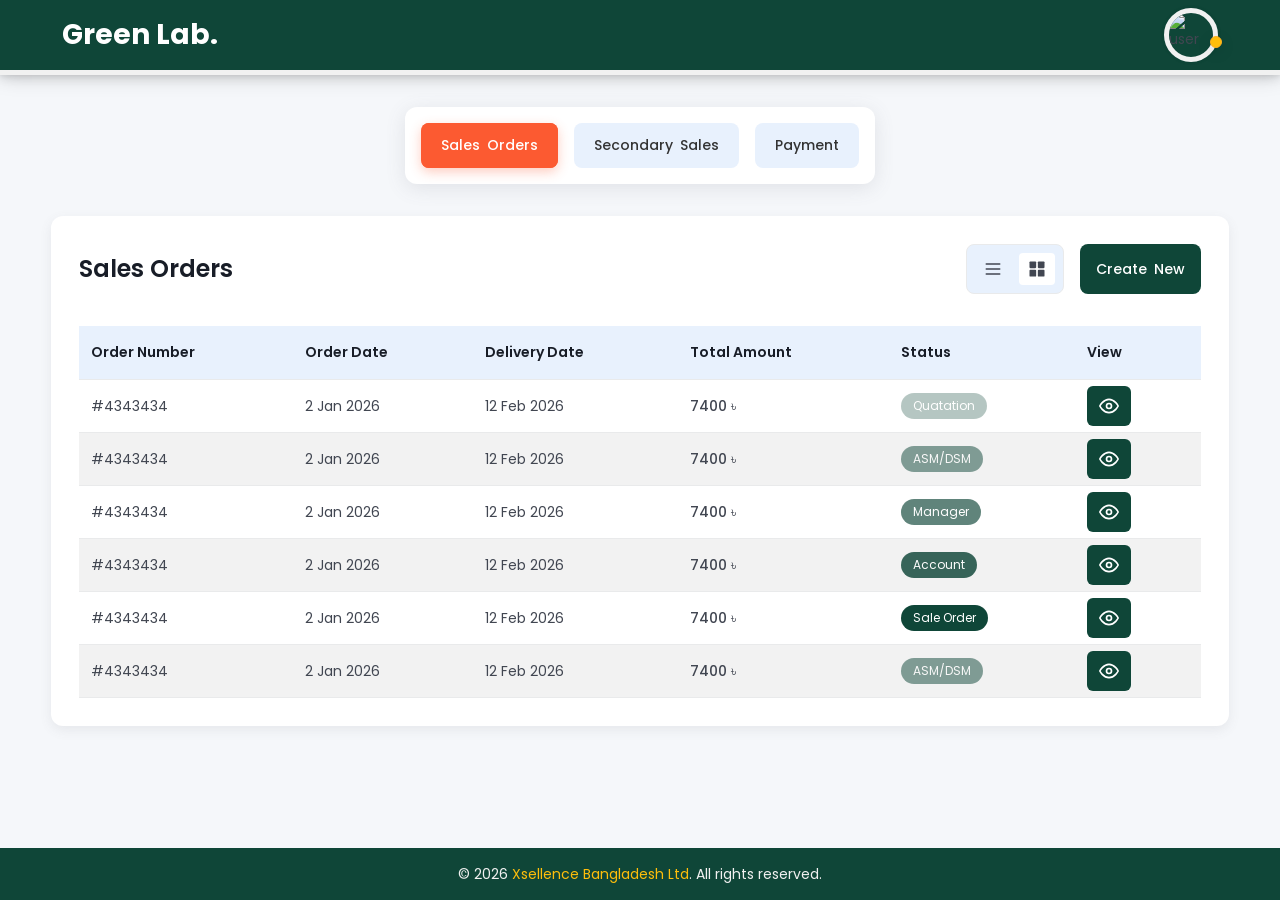
==== commit b3a6d845: "done 50%" ====
--- a/templates/index.html
+++ b/templates/index.html
@@ -19,7 +19,7 @@
         <header>
             <div class="header-wrapper my-container my-flex-between">
                 <a href="">
-                    <h1 class="left my-fs-xxl my-text-white">Green Lab.</h1>
+                    <h1 class="left my-fs-xxl my-text-white" style="font-size: 28px;">Green Lab.</h1>
                 </a>
                 <div class="right">
                     <div class="user-img">
@@ -30,7 +30,7 @@
                         <div class="p-dropdown">
                             <div>
                                 <!-- name -->
-                                <div class="my-flex-column my-gap-2">
+                                <div class="my-flex-column my-gap-1">
                                     <span class="my-text-gray">Hi,</span>
                                     <span class="name">Tanvir Ahmed</span>
                                 </div>
@@ -75,15 +75,13 @@
         <!--===============================================-->
         <main class="my-flex-column flex-1">
 
-
-
             <section>
                 <div class="my-my-16">
                     <div class="my-container ">
-                        <div class="tab-container  ">
+                        <div class="tab-container ">
                             <div class="my-flex-center">
                                 <!-- ==============|| Tab Buttons ||============== -->
-                                <div class="tab-btns my-flex-center my-gap-8">
+                                <div class="tab-btns my-flex-center my-gap-8 my-gap-sm-6">
 
                                     <!-- sales orders -->
                                     <button class="tab-btn btn btn4 active">
@@ -105,7 +103,7 @@
                             <div>
                                 <div class="tab-contents my-mt-16">
 
-                                    <!--====================|| Sales Order Content ||===================== -->
+                                    <!--==============================|| Sales Order Content ||================================= -->
                                     <div class="tab-content active">
 
                                         <!-- tab content header -->
@@ -113,7 +111,7 @@
                                             <h3 class="head-title">Sales Orders</h3>
 
                                             <!-- Right side  -->
-                                            <div class="my-d-flex my-align-center my-justify-center my-gap-16"
+                                            <div class="my-d-flex my-align-center my-justify-center my-gap-8"
                                                 style="align-items: stretch;">
 
                                                 <!-- Grid and List View Button -->
@@ -160,6 +158,570 @@
                                         </div>
 
 
+                                        <div class="table-wrap">
+                                            <table class="my-mt-16 my-w-100-p table">
+                                                <thead>
+                                                    <tr>
+                                                        <th>Order Number</th>
+                                                        <th>Order Date</th>
+                                                        <th>Delivery Date</th>
+                                                        <th>Total Amount</th>
+                                                        <th> Status</th>
+                                                        <th>View</th>
+                                                    </tr>
+                                                </thead>
+                                                <tbody>
+
+                                                    <!-- single item -->
+                                                    <tr>
+                                                        <!-- Order Number -->
+                                                        <td>
+                                                            #4343434
+                                                        </td>
+
+                                                        <!-- Order Date -->
+                                                        <td>
+                                                            2 Jan 2026
+                                                        </td>
+
+                                                        <!-- Delivery Date -->
+                                                        <td>
+                                                            12 Feb 2026
+                                                        </td>
+
+                                                        <td class="my-fw-medium">
+                                                            <span>7400</span>&nbsp;৳
+                                                        </td>
+
+                                                        <!-- Status -->
+                                                        <td>
+                                                            <div class="quatation status">quatation</div>
+                                                        </td>
+
+                                                        <!-- View Button -->
+                                                        <td>
+                                                            <button class="view-btn my-btn my-primary-btn tooltip">
+                                                                <span class="btn-content">
+                                                                    <svg width="20" height="20" viewBox="0 0 24 24"
+                                                                        fill="none" xmlns="http://www.w3.org/2000/svg">
+                                                                        <path
+                                                                            d="M1 12C1 12 5 4 12 4C19 4 23 12 23 12C23 12 19 20 12 20C5 20 1 12 1 12Z"
+                                                                            stroke="currentColor" stroke-width="2"
+                                                                            stroke-linecap="round"
+                                                                            stroke-linejoin="round" />
+                                                                        <circle cx="12" cy="12" r="3"
+                                                                            stroke="currentColor" stroke-width="2" />
+                                                                    </svg>
+                                                                </span>
+
+                                                                <span class="tooltip-text">View More Information</span>
+                                                            </button>
+                                                        </td>
+                                                    </tr>
+
+                                                    <!-- single item -->
+                                                    <tr>
+                                                        <!-- Order Number -->
+                                                        <td>
+                                                            #4343434
+                                                        </td>
+
+                                                        <!-- Order Date -->
+                                                        <td>
+                                                            2 Jan 2026
+                                                        </td>
+
+                                                        <!-- Delivery Date -->
+                                                        <td>
+                                                            12 Feb 2026
+                                                        </td>
+
+
+                                                        <td class="my-fw-medium">
+                                                            <span>7400</span>&nbsp;৳
+                                                        </td>
+
+                                                        <!-- Status -->
+                                                        <td>
+                                                            <div class="asm-dsm status">ASM/DSM</div>
+                                                        </td>
+
+                                                        <!-- View Button -->
+                                                        <td>
+                                                            <button class="view-btn my-btn my-primary-btn tooltip">
+                                                                <span class="btn-content">
+                                                                    <svg width="20" height="20" viewBox="0 0 24 24"
+                                                                        fill="none" xmlns="http://www.w3.org/2000/svg">
+                                                                        <path
+                                                                            d="M1 12C1 12 5 4 12 4C19 4 23 12 23 12C23 12 19 20 12 20C5 20 1 12 1 12Z"
+                                                                            stroke="currentColor" stroke-width="2"
+                                                                            stroke-linecap="round"
+                                                                            stroke-linejoin="round" />
+                                                                        <circle cx="12" cy="12" r="3"
+                                                                            stroke="currentColor" stroke-width="2" />
+                                                                    </svg>
+                                                                </span>
+
+                                                                <div class="tooltip-text">View More Information</div>
+                                                            </button>
+                                                        </td>
+                                                    </tr>
+                                                    <!-- single item -->
+                                                    <tr>
+                                                        <!-- Order Number -->
+                                                        <td>
+                                                            #4343434
+                                                        </td>
+
+                                                        <!-- Order Date -->
+                                                        <td>
+                                                            2 Jan 2026
+                                                        </td>
+
+                                                        <!-- Delivery Date -->
+                                                        <td>
+                                                            12 Feb 2026
+                                                        </td>
+
+
+                                                        <td class="my-fw-medium">
+                                                            <span>7400</span>&nbsp;৳
+                                                        </td>
+
+                                                        <!-- Status -->
+                                                        <td>
+                                                            <div class="manager status">Manager</div>
+                                                        </td>
+
+                                                        <!-- View Button -->
+                                                        <td>
+                                                            <button class="view-btn my-btn my-primary-btn tooltip">
+                                                                <span class="btn-content">
+                                                                    <svg width="20" height="20" viewBox="0 0 24 24"
+                                                                        fill="none" xmlns="http://www.w3.org/2000/svg">
+                                                                        <path
+                                                                            d="M1 12C1 12 5 4 12 4C19 4 23 12 23 12C23 12 19 20 12 20C5 20 1 12 1 12Z"
+                                                                            stroke="currentColor" stroke-width="2"
+                                                                            stroke-linecap="round"
+                                                                            stroke-linejoin="round" />
+                                                                        <circle cx="12" cy="12" r="3"
+                                                                            stroke="currentColor" stroke-width="2" />
+                                                                    </svg>
+                                                                </span>
+
+                                                                <div class="tooltip-text">View More Information</div>
+                                                            </button>
+                                                        </td>
+                                                    </tr>
+                                                    <!-- single item -->
+                                                    <tr>
+                                                        <!-- Order Number -->
+                                                        <td>
+                                                            #4343434
+                                                        </td>
+
+                                                        <!-- Order Date -->
+                                                        <td>
+                                                            2 Jan 2026
+                                                        </td>
+
+                                                        <!-- Delivery Date -->
+                                                        <td>
+                                                            12 Feb 2026
+                                                        </td>
+
+
+                                                        <td class="my-fw-medium">
+                                                            <span>7400</span>&nbsp;৳
+                                                        </td>
+
+                                                        <!-- Status -->
+                                                        <td>
+                                                            <div class="account status">Account</div>
+                                                        </td>
+
+                                                        <!-- View Button -->
+                                                        <td>
+                                                            <button class="view-btn my-btn my-primary-btn tooltip">
+                                                                <span class="btn-content">
+                                                                    <svg width="20" height="20" viewBox="0 0 24 24"
+                                                                        fill="none" xmlns="http://www.w3.org/2000/svg">
+                                                                        <path
+                                                                            d="M1 12C1 12 5 4 12 4C19 4 23 12 23 12C23 12 19 20 12 20C5 20 1 12 1 12Z"
+                                                                            stroke="currentColor" stroke-width="2"
+                                                                            stroke-linecap="round"
+                                                                            stroke-linejoin="round" />
+                                                                        <circle cx="12" cy="12" r="3"
+                                                                            stroke="currentColor" stroke-width="2" />
+                                                                    </svg>
+                                                                </span>
+
+                                                                <div class="tooltip-text">View More Information</div>
+                                                            </button>
+                                                        </td>
+                                                    </tr>
+                                                    <!-- single item -->
+                                                    <tr>
+                                                        <!-- Order Number -->
+                                                        <td>
+                                                            #4343434
+                                                        </td>
+
+                                                        <!-- Order Date -->
+                                                        <td>
+                                                            2 Jan 2026
+                                                        </td>
+
+                                                        <!-- Delivery Date -->
+                                                        <td>
+                                                            12 Feb 2026
+                                                        </td>
+
+
+                                                        <td class="my-fw-medium">
+                                                            <span>7400</span>&nbsp;৳
+                                                        </td>
+
+                                                        <!-- Status -->
+                                                        <td>
+                                                            <div class="sale-order status">sale order</div>
+                                                        </td>
+
+                                                        <!-- View Button -->
+                                                        <td>
+                                                            <button class="view-btn my-btn my-primary-btn tooltip">
+                                                                <span class="btn-content">
+                                                                    <svg width="20" height="20" viewBox="0 0 24 24"
+                                                                        fill="none" xmlns="http://www.w3.org/2000/svg">
+                                                                        <path
+                                                                            d="M1 12C1 12 5 4 12 4C19 4 23 12 23 12C23 12 19 20 12 20C5 20 1 12 1 12Z"
+                                                                            stroke="currentColor" stroke-width="2"
+                                                                            stroke-linecap="round"
+                                                                            stroke-linejoin="round" />
+                                                                        <circle cx="12" cy="12" r="3"
+                                                                            stroke="currentColor" stroke-width="2" />
+                                                                    </svg>
+                                                                </span>
+
+                                                                <div class="tooltip-text">View More Information</div>
+                                                            </button>
+                                                        </td>
+                                                    </tr>
+                                                    <!-- single item -->
+                                                    <tr>
+                                                        <!-- Order Number -->
+                                                        <td>
+                                                            #4343434
+                                                        </td>
+
+                                                        <!-- Order Date -->
+                                                        <td>
+                                                            2 Jan 2026
+                                                        </td>
+
+                                                        <!-- Delivery Date -->
+                                                        <td>
+                                                            12 Feb 2026
+                                                        </td>
+
+
+                                                        <td class="my-fw-medium">
+                                                            <span>7400</span>&nbsp;৳
+                                                        </td>
+
+                                                        <!-- Status -->
+                                                        <td>
+                                                            <div class="asm-dsm status">ASM/DSM</div>
+                                                        </td>
+
+                                                        <!-- View Button -->
+                                                        <td>
+                                                            <button class="view-btn my-btn my-primary-btn tooltip">
+                                                                <span class="btn-content">
+                                                                    <svg width="20" height="20" viewBox="0 0 24 24"
+                                                                        fill="none" xmlns="http://www.w3.org/2000/svg">
+                                                                        <path
+                                                                            d="M1 12C1 12 5 4 12 4C19 4 23 12 23 12C23 12 19 20 12 20C5 20 1 12 1 12Z"
+                                                                            stroke="currentColor" stroke-width="2"
+                                                                            stroke-linecap="round"
+                                                                            stroke-linejoin="round" />
+                                                                        <circle cx="12" cy="12" r="3"
+                                                                            stroke="currentColor" stroke-width="2" />
+                                                                    </svg>
+                                                                </span>
+
+                                                                <div class="tooltip-text">View More Information</div>
+                                                            </button>
+                                                        </td>
+                                                    </tr>
+
+
+                                                </tbody>
+                                            </table>
+                                        </div>
+
+                                        <!--======================||  Create New Modal Here  ||======================-->
+                                        <div class="modal">
+                                            <form action="#" class="modal-content lg">
+
+                                                <!--============  Modal Header Here ============-->
+                                                <div class="modal-header">
+                                                    <h3 class="my-text-primary">Create New</h3>
+
+                                                    <!-- Close Button -->
+                                                    <button class="modal-close-btn">
+                                                        <svg width="22" height="22" viewBox="0 0 24 24" fill="none"
+                                                            xmlns="http://www.w3.org/2000/svg" class="close-icon">
+                                                            <path d="M6 6L18 18" stroke="currentColor" stroke-width="2"
+                                                                stroke-linecap="round" />
+                                                            <path d="M18 6L6 18" stroke="currentColor" stroke-width="2"
+                                                                stroke-linecap="round" />
+                                                        </svg>
+                                                    </button>
+                                                </div>
+
+
+                                                <!--============  Modal Body Here  ============-->
+                                                <div class="modal-body">
+                                                    <div class="my-flex-column my-gap-12">
+                                                        <div class="my-grid-2 my-gap-12 my-grid-sm-1 my-gap-sm-8">
+
+                                                            <!-- for name -->
+                                                            <div class="my-input-control">
+                                                                <label for="">Name</label>
+                                                                <input type="text" class="" placeholder="Name">
+                                                                <small class="error-message">Error Message Here</small>
+                                                            </div>
+
+                                                            <!-- for mr code -->
+                                                            <div class="my-input-control">
+                                                                <label for="">MR Code</label>
+                                                                <input type="text" class="" placeholder="MR Code">
+                                                                <small class="error-message">Error Message Here</small>
+                                                            </div>
+
+                                                            <!-- for Target Amount -->
+                                                            <div class="my-input-control">
+                                                                <label for="">Target Amount</label>
+                                                                <input type="number" class=""
+                                                                    placeholder="Target Amount">
+                                                                <small class="error-message">Error Message Here</small>
+                                                            </div>
+
+                                                            <!-- for Order Date -->
+                                                            <div class="my-input-control">
+                                                                <label for="">Order Date</label>
+                                                                <input type="number" class="" placeholder="Order Date">
+                                                                <small class="error-message">Error Message Here</small>
+                                                            </div>
+
+                                                            <!-- For Expected Date -->
+                                                            <div class="my-input-control">
+                                                                <label for="">Expected Date</label>
+                                                                <input type="number" class=""
+                                                                    placeholder="Expected Date">
+                                                                <small class="error-message">Error Message Here</small>
+                                                            </div>
+
+                                                            <!-- for note -->
+                                                            <div class="my-input-control">
+                                                                <label for="">Note</label>
+                                                                <input type="text"
+                                                                    placeholder="Write your note here...">
+                                                            </div>
+                                                        </div>
+
+
+
+                                                        <!-- Order Lines -->
+                                                        <div class="order-lines my-mt-6 table-wrap">
+                                                            <h4 class=" my-pb-4 my-text-primary">Orders Lines</h4>
+
+                                                            <div class="my-d-flex my-gap-8 my-mt-2">
+                                                                <!-- for sl no -->
+                                                                <div class="item">
+                                                                    <input type="text" placeholder="SL No">
+                                                                </div>
+
+                                                                <!-- product category -->
+                                                                <div class="item">
+                                                                    <select name="" id="" required>
+                                                                        <option value="" disabled selected>Product
+                                                                            Category</option>
+                                                                        <option value="">item 2</option>
+                                                                        <option value="">item 3</option>
+                                                                    </select>
+                                                                </div>
+
+                                                                <!-- product category -->
+                                                                <div class="item">
+                                                                    <select name="" id="" required>
+                                                                        <option value="" disabled selected>Product
+                                                                        </option>
+                                                                        <option value="">item 1</option>
+                                                                        <option value="">item 2</option>
+                                                                        <option value="">item 3</option>
+                                                                    </select>
+                                                                </div>
+
+                                                                <!-- for madicine code -->
+                                                                <div class="item">
+                                                                    <input type="text" placeholder="Madicine Code">
+                                                                </div>
+
+                                                                <!-- UOM  -->
+                                                                <div class="item">
+                                                                    <select name="" id="" required>
+                                                                        <option value="" disabled selected>UoM </option>
+                                                                        <option value="">item 1</option>
+                                                                        <option value="">item 2</option>
+                                                                        <option value="">item 3</option>
+                                                                    </select>
+                                                                </div>
+
+                                                                <!-- for Quantity -->
+                                                                <div class="item">
+                                                                    <input type="text" placeholder="Quantity">
+                                                                </div>
+                                                            </div>
+
+                                                            <!-- Order Lines table-->
+                                                            <div class="order-line-table my-mt-12">
+                                                                <table class="table my-w-100-p">
+                                                                    <thead>
+                                                                        <tr>
+                                                                            <th>SL No</th>
+                                                                            <th>Category</th>
+                                                                            <th>Product</th>
+                                                                            <th>Madicine Code</th>
+                                                                            <th>UOM </th>
+                                                                            <th>Quantity</th>
+                                                                        </tr>
+                                                                    </thead>
+
+                                                                    <tbody>
+                                                                        <tr>
+                                                                            <td>#01</td>
+                                                                            <td>Category 1</td>
+                                                                            <td>Napa +</td>
+                                                                            <td>125444SB</td>
+                                                                            <td>nai vai</td>
+                                                                            <td>3</td>
+                                                                        </tr>
+                                                                        <tr>
+                                                                            <td>#02</td>
+                                                                            <td>Category 1</td>
+                                                                            <td>Napa +</td>
+                                                                            <td>125444SB</td>
+                                                                            <td>-</td>
+                                                                            <td>1</td>
+                                                                        </tr>
+                                                                        <tr>
+                                                                            <td>#03</td>
+                                                                            <td>Category 1</td>
+                                                                            <td>Napa +</td>
+                                                                            <td>125444SB</td>
+                                                                            <td>-</td>
+                                                                            <td>2</td>
+                                                                        </tr>
+                                                                    </tbody>
+                                                                </table>
+
+                                                                <!-- Total  -->
+                                                                <div class="my-d-flex my-align-end my-justify-end my-gap-24 my-pt-6"
+                                                                    style="border-top:1px solid #777">
+                                                                    <h5 class="my-text-primary">Total</h5>
+                                                                    <h4 class="my-text-primary">1200 <span> ৳</span>
+                                                                    </h4>
+                                                                </div>
+                                                            </div>
+                                                        </div>
+
+                                                    </div>
+                                                </div>
+
+
+                                                <!--============  Modal Footer Here ============-->
+                                                <div class="modal-footer my-d-flex">
+
+                                                    <!-- modal cancel button -->
+                                                    <button
+                                                        class="my-bg-red my-btn my-text-white my-danger-btn">Cancel</button>
+
+                                                    <!-- submit button -->
+                                                    <button class="my-btn my-primary-btn submit-btn">
+                                                        <span class="btn-content">
+                                                            Submit <svg width="16" height="16" viewBox="0 0 24 24"
+                                                                fill="none" xmlns="http://www.w3.org/2000/svg">
+                                                                <path d="M22 2L11 13" stroke="currentColor"
+                                                                    stroke-width="2" stroke-linecap="round" />
+                                                                <path d="M22 2L15 22L11 13L2 9L22 2Z"
+                                                                    stroke="currentColor" stroke-width="2"
+                                                                    stroke-linejoin="round" />
+                                                            </svg>
+                                                        </span>
+                                                    </button>
+                                                </div>
+
+                                            </form>
+                                        </div>
+                                    </div>
+
+                                    <!--===============================|| Sales Order Content ||============================ -->
+                                    <div class="tab-content ">
+
+                                        <!-- tab content header -->
+                                        <div class="head my-flex-between">
+                                            <h3 class="head-title">Secondary Sales</h3>
+
+                                            <!-- Right side  -->
+                                            <div class="my-d-flex my-align-center my-justify-center my-gap-8"
+                                                style="align-items: stretch;">
+
+                                                <!-- Grid and List View Button -->
+                                                <div class="list-grid my-gap-4 my-d-flex my-justify-center ">
+
+                                                    <!-- grid view button -->
+                                                    <button class="list-grid-btn tooltip">
+                                                        <svg width="20" height="20" viewBox="0 0 24 24" fill="none"
+                                                            xmlns="http://www.w3.org/2000/svg">
+                                                            <path d="M4 6H20" stroke="currentColor" stroke-width="2"
+                                                                stroke-linecap="round" />
+                                                            <path d="M4 12H20" stroke="currentColor" stroke-width="2"
+                                                                stroke-linecap="round" />
+                                                            <path d="M4 18H20" stroke="currentColor" stroke-width="2"
+                                                                stroke-linecap="round" />
+                                                        </svg>
+
+                                                        <!-- Tooltip Text -->
+                                                        <span class="tooltip-text">List View</span>
+                                                    </button>
+
+                                                    <!-- list view button -->
+                                                    <button class="list-grid-btn active tooltip">
+                                                        <svg width="20" height="20" viewBox="0 0 24 24" fill="none"
+                                                            xmlns="http://www.w3.org/2000/svg">
+                                                            <rect x="3" y="3" width="8" height="8" rx="1"
+                                                                fill="currentColor" />
+                                                            <rect x="13" y="3" width="8" height="8" rx="1"
+                                                                fill="currentColor" />
+                                                            <rect x="3" y="13" width="8" height="8" rx="1"
+                                                                fill="currentColor" />
+                                                            <rect x="13" y="13" width="8" height="8" rx="1"
+                                                                fill="currentColor" />
+                                                        </svg>
+                                                        <!-- tooltipo text -->
+                                                        <span class="tooltip-text">Grid View</span>
+                                                    </button>
+                                                </div>
+
+                                                <button class="my-btn my-primary-btn create-btn">
+                                                    <span class="btn-content">Create New</span>
+                                                </button>
+                                            </div>
+                                        </div>
+
+
                                         <table class="my-mt-16 my-w-100-p table">
                                             <thead>
                                                 <tr>
@@ -459,13 +1021,777 @@
 
                                             </tbody>
                                         </table>
+
+                                        <!--======================||  Create New Modal Here  ||======================-->
+                                        <div class="modal">
+                                            <form action="#" class="modal-content lg">
+
+                                                <!--============  Modal Header Here ============-->
+                                                <div class="modal-header">
+                                                    <h3 class="my-text-primary">Create New</h3>
+
+                                                    <!-- Close Button -->
+                                                    <button class="modal-close-btn">
+                                                        <svg width="22" height="22" viewBox="0 0 24 24" fill="none"
+                                                            xmlns="http://www.w3.org/2000/svg" class="close-icon">
+                                                            <path d="M6 6L18 18" stroke="currentColor" stroke-width="2"
+                                                                stroke-linecap="round" />
+                                                            <path d="M18 6L6 18" stroke="currentColor" stroke-width="2"
+                                                                stroke-linecap="round" />
+                                                        </svg>
+                                                    </button>
+                                                </div>
+
+
+                                                <!--============  Modal Body Here  ============-->
+                                                <div class="modal-body">
+                                                    <div class="my-flex-column my-gap-12">
+                                                        <div class="my-grid-2 my-gap-12  my-gap-sm-8">
+
+                                                            <!-- for name -->
+                                                            <div class="my-input-control">
+                                                                <label for="">Name</label>
+                                                                <input type="text" class="" placeholder="Name">
+                                                                <small class="error-message">Error Message Here</small>
+                                                            </div>
+
+                                                            <!-- for mr code -->
+                                                            <div class="my-input-control">
+                                                                <label for="">MR Code</label>
+                                                                <input type="text" class="" placeholder="MR Code">
+                                                                <small class="error-message">Error Message Here</small>
+                                                            </div>
+
+                                                            <!-- for Target Amount -->
+                                                            <div class="my-input-control">
+                                                                <label for="">Target Amount</label>
+                                                                <input type="number" class=""
+                                                                    placeholder="Target Amount">
+                                                                <small class="error-message">Error Message Here</small>
+                                                            </div>
+
+                                                            <!-- for Order Date -->
+                                                            <div class="my-input-control">
+                                                                <label for="">Order Date</label>
+                                                                <input type="number" class="" placeholder="Order Date">
+                                                                <small class="error-message">Error Message Here</small>
+                                                            </div>
+
+                                                            <!-- For Expected Date -->
+                                                            <div class="my-input-control">
+                                                                <label for="">Expected Date</label>
+                                                                <input type="number" class=""
+                                                                    placeholder="Expected Date">
+                                                                <small class="error-message">Error Message Here</small>
+                                                            </div>
+
+                                                            <!-- for note -->
+                                                            <div class="my-input-control">
+                                                                <label for="">Note</label>
+                                                                <input type="text"
+                                                                    placeholder="Write your note here...">
+                                                            </div>
+                                                        </div>
+
+
+
+                                                        <!-- Order Lines -->
+                                                        <div class="order-lines my-mt-6">
+                                                            <h4 class=" my-pb-4 my-text-primary">Orders Lines</h4>
+
+                                                            <div class="my-d-flex my-gap-8 my-mt-2">
+                                                                <!-- for sl no -->
+                                                                <div class="item">
+                                                                    <input type="text" placeholder="SL No">
+                                                                </div>
+
+                                                                <!-- product category -->
+                                                                <div class="item">
+                                                                    <select name="" id="" required>
+                                                                        <option value="" disabled selected>Product
+                                                                            Category</option>
+                                                                        <option value="">item 2</option>
+                                                                        <option value="">item 3</option>
+                                                                    </select>
+                                                                </div>
+
+                                                                <!-- product category -->
+                                                                <div class="item">
+                                                                    <select name="" id="" required>
+                                                                        <option value="" disabled selected>Product
+                                                                        </option>
+                                                                        <option value="">item 1</option>
+                                                                        <option value="">item 2</option>
+                                                                        <option value="">item 3</option>
+                                                                    </select>
+                                                                </div>
+
+                                                                <!-- for madicine code -->
+                                                                <div class="item">
+                                                                    <input type="text" placeholder="Madicine Code">
+                                                                </div>
+
+                                                                <!-- UOM  -->
+                                                                <div class="item">
+                                                                    <select name="" id="" required>
+                                                                        <option value="" disabled selected>UoM </option>
+                                                                        <option value="">item 1</option>
+                                                                        <option value="">item 2</option>
+                                                                        <option value="">item 3</option>
+                                                                    </select>
+                                                                </div>
+
+                                                                <!-- for Quantity -->
+                                                                <div class="item">
+                                                                    <input type="text" placeholder="Quantity">
+                                                                </div>
+                                                            </div>
+
+                                                            <!-- Order Lines table-->
+                                                            <div class="order-line-table my-mt-12">
+                                                                <table class="table my-w-100-p">
+                                                                    <thead>
+                                                                        <tr>
+                                                                            <th>SL No</th>
+                                                                            <th>Category</th>
+                                                                            <th>Product</th>
+                                                                            <th>Madicine Code</th>
+                                                                            <th>UOM </th>
+                                                                            <th>Quantity</th>
+                                                                        </tr>
+                                                                    </thead>
+
+                                                                    <tbody>
+                                                                        <tr>
+                                                                            <td>#01</td>
+                                                                            <td>Category 1</td>
+                                                                            <td>Napa +</td>
+                                                                            <td>125444SB</td>
+                                                                            <td>nai vai</td>
+                                                                            <td>3</td>
+                                                                        </tr>
+                                                                        <tr>
+                                                                            <td>#02</td>
+                                                                            <td>Category 1</td>
+                                                                            <td>Napa +</td>
+                                                                            <td>125444SB</td>
+                                                                            <td>-</td>
+                                                                            <td>1</td>
+                                                                        </tr>
+                                                                        <tr>
+                                                                            <td>#03</td>
+                                                                            <td>Category 1</td>
+                                                                            <td>Napa +</td>
+                                                                            <td>125444SB</td>
+                                                                            <td>-</td>
+                                                                            <td>2</td>
+                                                                        </tr>
+                                                                    </tbody>
+                                                                </table>
+
+                                                                <!-- Total  -->
+                                                                <div class="my-d-flex my-align-end my-justify-end my-gap-24 my-pt-6"
+                                                                    style="border-top:1px solid #777">
+                                                                    <h5 class="my-text-primary">Total</h5>
+                                                                    <h4 class="my-text-primary">1200 <span> ৳</span>
+                                                                    </h4>
+                                                                </div>
+                                                            </div>
+                                                        </div>
+
+                                                    </div>
+                                                </div>
+
+
+                                                <!--============  Modal Footer Here ============-->
+                                                <div class="modal-footer my-d-flex">
+
+                                                    <!-- modal cancel button -->
+                                                    <button
+                                                        class="my-bg-red my-btn my-text-white my-danger-btn">Cancel</button>
+
+                                                    <!-- submit button -->
+                                                    <button class="my-btn my-primary-btn submit-btn">
+                                                        <span class="btn-content">
+                                                            Submit <svg width="16" height="16" viewBox="0 0 24 24"
+                                                                fill="none" xmlns="http://www.w3.org/2000/svg">
+                                                                <path d="M22 2L11 13" stroke="currentColor"
+                                                                    stroke-width="2" stroke-linecap="round" />
+                                                                <path d="M22 2L15 22L11 13L2 9L22 2Z"
+                                                                    stroke="currentColor" stroke-width="2"
+                                                                    stroke-linejoin="round" />
+                                                            </svg>
+                                                        </span>
+                                                    </button>
+                                                </div>
+
+                                            </form>
+                                        </div>
                                     </div>
 
-                                    <!--====================|| Sales Order Content ||===================== -->
-                                    <div class="tab-content ">Secondary</div>
-
-                                    <!--====================|| Sales Order Content ||===================== -->
-                                    <div class="tab-content ">Payment</div>
+                                    <!--=================================|| Payment Content ||========================== -->
+                                    <div class="tab-content ">
+
+                                        <!-- tab content header -->
+                                        <div class="head my-flex-between">
+                                            <h3 class="head-title">Payment</h3>
+
+                                            <!-- Right side  -->
+                                            <div class="my-d-flex my-align-center my-justify-center my-gap-8"
+                                                style="align-items: stretch;">
+
+                                                <!-- Grid and List View Button -->
+                                                <div class="list-grid my-gap-4 my-d-flex my-justify-center ">
+
+                                                    <!-- grid view button -->
+                                                    <button class="list-grid-btn tooltip">
+                                                        <svg width="20" height="20" viewBox="0 0 24 24" fill="none"
+                                                            xmlns="http://www.w3.org/2000/svg">
+                                                            <path d="M4 6H20" stroke="currentColor" stroke-width="2"
+                                                                stroke-linecap="round" />
+                                                            <path d="M4 12H20" stroke="currentColor" stroke-width="2"
+                                                                stroke-linecap="round" />
+                                                            <path d="M4 18H20" stroke="currentColor" stroke-width="2"
+                                                                stroke-linecap="round" />
+                                                        </svg>
+
+                                                        <!-- Tooltip Text -->
+                                                        <span class="tooltip-text">List View</span>
+                                                    </button>
+
+                                                    <!-- list view button -->
+                                                    <button class="list-grid-btn active tooltip">
+                                                        <svg width="20" height="20" viewBox="0 0 24 24" fill="none"
+                                                            xmlns="http://www.w3.org/2000/svg">
+                                                            <rect x="3" y="3" width="8" height="8" rx="1"
+                                                                fill="currentColor" />
+                                                            <rect x="13" y="3" width="8" height="8" rx="1"
+                                                                fill="currentColor" />
+                                                            <rect x="3" y="13" width="8" height="8" rx="1"
+                                                                fill="currentColor" />
+                                                            <rect x="13" y="13" width="8" height="8" rx="1"
+                                                                fill="currentColor" />
+                                                        </svg>
+                                                        <!-- tooltipo text -->
+                                                        <span class="tooltip-text">Grid View</span>
+                                                    </button>
+                                                </div>
+
+                                                <button class="my-btn my-primary-btn create-btn">
+                                                    <span class="btn-content">Create New</span>
+                                                </button>
+                                            </div>
+                                        </div>
+
+
+                                        <table class="my-mt-16 my-w-100-p table">
+                                            <thead>
+                                                <tr>
+                                                    <th>Order Number</th>
+                                                    <th>Order Date</th>
+                                                    <th>Delivery Date</th>
+                                                    <th>Total Amount</th>
+                                                    <th> Status</th>
+                                                    <th>Action</th>
+                                                </tr>
+                                            </thead>
+                                            <tbody>
+
+                                                <!-- single item -->
+                                                <tr>
+                                                    <!-- Order Number -->
+                                                    <td>
+                                                        #4343434
+                                                    </td>
+
+                                                    <!-- Order Date -->
+                                                    <td>
+                                                        2 Jan 2026
+                                                    </td>
+
+                                                    <!-- Delivery Date -->
+                                                    <td>
+                                                        12 Feb 2026
+                                                    </td>
+
+                                                    <td class="my-fw-medium">
+                                                        <span>7400</span>&nbsp;৳
+                                                    </td>
+
+                                                    <!-- Status -->
+                                                    <td>
+                                                        <div class="quatation status">quatation</div>
+                                                    </td>
+
+                                                    <!-- View Button -->
+                                                    <td>
+                                                        <button class="view-btn my-btn my-primary-btn tooltip">
+                                                            <span class="btn-content">
+                                                                <svg width="20" height="20" viewBox="0 0 24 24"
+                                                                    fill="none" xmlns="http://www.w3.org/2000/svg">
+                                                                    <path
+                                                                        d="M1 12C1 12 5 4 12 4C19 4 23 12 23 12C23 12 19 20 12 20C5 20 1 12 1 12Z"
+                                                                        stroke="currentColor" stroke-width="2"
+                                                                        stroke-linecap="round"
+                                                                        stroke-linejoin="round" />
+                                                                    <circle cx="12" cy="12" r="3" stroke="currentColor"
+                                                                        stroke-width="2" />
+                                                                </svg>
+                                                            </span>
+
+                                                            <span class="tooltip-text">View More Information</span>
+                                                        </button>
+                                                    </td>
+                                                </tr>
+
+                                                <!-- single item -->
+                                                <tr>
+                                                    <!-- Order Number -->
+                                                    <td>
+                                                        #4343434
+                                                    </td>
+
+                                                    <!-- Order Date -->
+                                                    <td>
+                                                        2 Jan 2026
+                                                    </td>
+
+                                                    <!-- Delivery Date -->
+                                                    <td>
+                                                        12 Feb 2026
+                                                    </td>
+
+
+                                                    <td class="my-fw-medium">
+                                                        <span>7400</span>&nbsp;৳
+                                                    </td>
+
+                                                    <!-- Status -->
+                                                    <td>
+                                                        <div class="asm-dsm status">ASM/DSM</div>
+                                                    </td>
+
+                                                    <!-- View Button -->
+                                                    <td>
+                                                        <button class="view-btn my-btn my-primary-btn tooltip">
+                                                            <span class="btn-content">
+                                                                <svg width="20" height="20" viewBox="0 0 24 24"
+                                                                    fill="none" xmlns="http://www.w3.org/2000/svg">
+                                                                    <path
+                                                                        d="M1 12C1 12 5 4 12 4C19 4 23 12 23 12C23 12 19 20 12 20C5 20 1 12 1 12Z"
+                                                                        stroke="currentColor" stroke-width="2"
+                                                                        stroke-linecap="round"
+                                                                        stroke-linejoin="round" />
+                                                                    <circle cx="12" cy="12" r="3" stroke="currentColor"
+                                                                        stroke-width="2" />
+                                                                </svg>
+                                                            </span>
+
+                                                            <div class="tooltip-text">View More Information</div>
+                                                        </button>
+                                                    </td>
+                                                </tr>
+                                                <!-- single item -->
+                                                <tr>
+                                                    <!-- Order Number -->
+                                                    <td>
+                                                        #4343434
+                                                    </td>
+
+                                                    <!-- Order Date -->
+                                                    <td>
+                                                        2 Jan 2026
+                                                    </td>
+
+                                                    <!-- Delivery Date -->
+                                                    <td>
+                                                        12 Feb 2026
+                                                    </td>
+
+
+                                                    <td class="my-fw-medium">
+                                                        <span>7400</span>&nbsp;৳
+                                                    </td>
+
+                                                    <!-- Status -->
+                                                    <td>
+                                                        <div class="manager status">Manager</div>
+                                                    </td>
+
+                                                    <!-- View Button -->
+                                                    <td>
+                                                        <button class="view-btn my-btn my-primary-btn tooltip">
+                                                            <span class="btn-content">
+                                                                <svg width="20" height="20" viewBox="0 0 24 24"
+                                                                    fill="none" xmlns="http://www.w3.org/2000/svg">
+                                                                    <path
+                                                                        d="M1 12C1 12 5 4 12 4C19 4 23 12 23 12C23 12 19 20 12 20C5 20 1 12 1 12Z"
+                                                                        stroke="currentColor" stroke-width="2"
+                                                                        stroke-linecap="round"
+                                                                        stroke-linejoin="round" />
+                                                                    <circle cx="12" cy="12" r="3" stroke="currentColor"
+                                                                        stroke-width="2" />
+                                                                </svg>
+                                                            </span>
+
+                                                            <div class="tooltip-text">View More Information</div>
+                                                        </button>
+                                                    </td>
+                                                </tr>
+                                                <!-- single item -->
+                                                <tr>
+                                                    <!-- Order Number -->
+                                                    <td>
+                                                        #4343434
+                                                    </td>
+
+                                                    <!-- Order Date -->
+                                                    <td>
+                                                        2 Jan 2026
+                                                    </td>
+
+                                                    <!-- Delivery Date -->
+                                                    <td>
+                                                        12 Feb 2026
+                                                    </td>
+
+
+                                                    <td class="my-fw-medium">
+                                                        <span>7400</span>&nbsp;৳
+                                                    </td>
+
+                                                    <!-- Status -->
+                                                    <td>
+                                                        <div class="account status">Account</div>
+                                                    </td>
+
+                                                    <!-- View Button -->
+                                                    <td>
+                                                        <button class="view-btn my-btn my-primary-btn tooltip">
+                                                            <span class="btn-content">
+                                                                <svg width="20" height="20" viewBox="0 0 24 24"
+                                                                    fill="none" xmlns="http://www.w3.org/2000/svg">
+                                                                    <path
+                                                                        d="M1 12C1 12 5 4 12 4C19 4 23 12 23 12C23 12 19 20 12 20C5 20 1 12 1 12Z"
+                                                                        stroke="currentColor" stroke-width="2"
+                                                                        stroke-linecap="round"
+                                                                        stroke-linejoin="round" />
+                                                                    <circle cx="12" cy="12" r="3" stroke="currentColor"
+                                                                        stroke-width="2" />
+                                                                </svg>
+                                                            </span>
+
+                                                            <div class="tooltip-text">View More Information</div>
+                                                        </button>
+                                                    </td>
+                                                </tr>
+                                                <!-- single item -->
+                                                <tr>
+                                                    <!-- Order Number -->
+                                                    <td>
+                                                        #4343434
+                                                    </td>
+
+                                                    <!-- Order Date -->
+                                                    <td>
+                                                        2 Jan 2026
+                                                    </td>
+
+                                                    <!-- Delivery Date -->
+                                                    <td>
+                                                        12 Feb 2026
+                                                    </td>
+
+
+                                                    <td class="my-fw-medium">
+                                                        <span>7400</span>&nbsp;৳
+                                                    </td>
+
+                                                    <!-- Status -->
+                                                    <td>
+                                                        <div class="sale-order status">sale order</div>
+                                                    </td>
+
+                                                    <!-- View Button -->
+                                                    <td>
+                                                        <button class="view-btn my-btn my-primary-btn tooltip">
+                                                            <span class="btn-content">
+                                                                <svg width="20" height="20" viewBox="0 0 24 24"
+                                                                    fill="none" xmlns="http://www.w3.org/2000/svg">
+                                                                    <path
+                                                                        d="M1 12C1 12 5 4 12 4C19 4 23 12 23 12C23 12 19 20 12 20C5 20 1 12 1 12Z"
+                                                                        stroke="currentColor" stroke-width="2"
+                                                                        stroke-linecap="round"
+                                                                        stroke-linejoin="round" />
+                                                                    <circle cx="12" cy="12" r="3" stroke="currentColor"
+                                                                        stroke-width="2" />
+                                                                </svg>
+                                                            </span>
+
+                                                            <div class="tooltip-text">View More Information</div>
+                                                        </button>
+                                                    </td>
+                                                </tr>
+                                                <!-- single item -->
+                                                <tr>
+                                                    <!-- Order Number -->
+                                                    <td>
+                                                        #4343434
+                                                    </td>
+
+                                                    <!-- Order Date -->
+                                                    <td>
+                                                        2 Jan 2026
+                                                    </td>
+
+                                                    <!-- Delivery Date -->
+                                                    <td>
+                                                        12 Feb 2026
+                                                    </td>
+
+
+                                                    <td class="my-fw-medium">
+                                                        <span>7400</span>&nbsp;৳
+                                                    </td>
+
+                                                    <!-- Status -->
+                                                    <td>
+                                                        <div class="asm-dsm status">ASM/DSM</div>
+                                                    </td>
+
+                                                    <!-- View Button -->
+                                                    <td>
+                                                        <button class="view-btn my-btn my-primary-btn tooltip">
+                                                            <span class="btn-content">
+                                                                <svg width="20" height="20" viewBox="0 0 24 24"
+                                                                    fill="none" xmlns="http://www.w3.org/2000/svg">
+                                                                    <path
+                                                                        d="M1 12C1 12 5 4 12 4C19 4 23 12 23 12C23 12 19 20 12 20C5 20 1 12 1 12Z"
+                                                                        stroke="currentColor" stroke-width="2"
+                                                                        stroke-linecap="round"
+                                                                        stroke-linejoin="round" />
+                                                                    <circle cx="12" cy="12" r="3" stroke="currentColor"
+                                                                        stroke-width="2" />
+                                                                </svg>
+                                                            </span>
+
+                                                            <div class="tooltip-text">View More Information</div>
+                                                        </button>
+                                                    </td>
+                                                </tr>
+
+
+                                            </tbody>
+                                        </table>
+
+
+
+                                        <!--======================||  Create New Modal Here  ||======================-->
+                                        <div class="modal">
+                                            <form action="#" class="modal-content lg">
+
+                                                <!--============  Modal Header Here ============-->
+                                                <div class="modal-header">
+                                                    <h3 class="my-text-primary">Create New</h3>
+
+                                                    <!-- Close Button -->
+                                                    <button class="modal-close-btn">
+                                                        <svg width="22" height="22" viewBox="0 0 24 24" fill="none"
+                                                            xmlns="http://www.w3.org/2000/svg" class="close-icon">
+                                                            <path d="M6 6L18 18" stroke="currentColor" stroke-width="2"
+                                                                stroke-linecap="round" />
+                                                            <path d="M18 6L6 18" stroke="currentColor" stroke-width="2"
+                                                                stroke-linecap="round" />
+                                                        </svg>
+                                                    </button>
+                                                </div>
+
+
+                                                <!--============  Modal Body Here  ============-->
+                                                <div class="modal-body">
+                                                    <div class="my-flex-column my-gap-12">
+                                                        <div class="my-grid-2 my-gap-12  my-gap-sm-8">
+
+                                                            <!-- for name -->
+                                                            <div class="my-input-control">
+                                                                <label for="">Name</label>
+                                                                <input type="text" class="" placeholder="Name">
+                                                                <small class="error-message">Error Message Here</small>
+                                                            </div>
+
+                                                            <!-- for mr code -->
+                                                            <div class="my-input-control">
+                                                                <label for="">MR Code</label>
+                                                                <input type="text" class="" placeholder="MR Code">
+                                                                <small class="error-message">Error Message Here</small>
+                                                            </div>
+
+                                                            <!-- for Target Amount -->
+                                                            <div class="my-input-control">
+                                                                <label for="">Target Amount</label>
+                                                                <input type="number" class=""
+                                                                    placeholder="Target Amount">
+                                                                <small class="error-message">Error Message Here</small>
+                                                            </div>
+
+                                                            <!-- for Order Date -->
+                                                            <div class="my-input-control">
+                                                                <label for="">Order Date</label>
+                                                                <input type="number" class="" placeholder="Order Date">
+                                                                <small class="error-message">Error Message Here</small>
+                                                            </div>
+
+                                                            <!-- For Expected Date -->
+                                                            <div class="my-input-control">
+                                                                <label for="">Expected Date</label>
+                                                                <input type="number" class=""
+                                                                    placeholder="Expected Date">
+                                                                <small class="error-message">Error Message Here</small>
+                                                            </div>
+
+                                                            <!-- for note -->
+                                                            <div class="my-input-control">
+                                                                <label for="">Note</label>
+                                                                <input type="text"
+                                                                    placeholder="Write your note here...">
+                                                            </div>
+                                                        </div>
+
+
+
+                                                        <!-- Order Lines -->
+                                                        <div class="order-lines my-mt-6">
+                                                            <h4 class=" my-pb-4 my-text-primary">Orders Lines</h4>
+
+                                                            <div class="my-d-flex my-gap-8 my-mt-2">
+                                                                <!-- for sl no -->
+                                                                <div class="item">
+                                                                    <input type="text" placeholder="SL No">
+                                                                </div>
+
+                                                                <!-- product category -->
+                                                                <div class="item">
+                                                                    <select name="" id="" required>
+                                                                        <option value="" disabled selected>Product
+                                                                            Category</option>
+                                                                        <option value="">item 2</option>
+                                                                        <option value="">item 3</option>
+                                                                    </select>
+                                                                </div>
+
+                                                                <!-- product category -->
+                                                                <div class="item">
+                                                                    <select name="" id="" required>
+                                                                        <option value="" disabled selected>Product
+                                                                        </option>
+                                                                        <option value="">item 1</option>
+                                                                        <option value="">item 2</option>
+                                                                        <option value="">item 3</option>
+                                                                    </select>
+                                                                </div>
+
+                                                                <!-- for madicine code -->
+                                                                <div class="item">
+                                                                    <input type="text" placeholder="Madicine Code">
+                                                                </div>
+
+                                                                <!-- UOM  -->
+                                                                <div class="item">
+                                                                    <select name="" id="" required>
+                                                                        <option value="" disabled selected>UoM </option>
+                                                                        <option value="">item 1</option>
+                                                                        <option value="">item 2</option>
+                                                                        <option value="">item 3</option>
+                                                                    </select>
+                                                                </div>
+
+                                                                <!-- for Quantity -->
+                                                                <div class="item">
+                                                                    <input type="text" placeholder="Quantity">
+                                                                </div>
+                                                            </div>
+
+                                                            <!-- Order Lines table-->
+                                                            <div class="order-line-table my-mt-12">
+                                                                <table class="table my-w-100-p">
+                                                                    <thead>
+                                                                        <tr>
+                                                                            <th>SL No</th>
+                                                                            <th>Category</th>
+                                                                            <th>Product</th>
+                                                                            <th>Madicine Code</th>
+                                                                            <th>UOM </th>
+                                                                            <th>Quantity</th>
+                                                                        </tr>
+                                                                    </thead>
+
+                                                                    <tbody>
+                                                                        <tr>
+                                                                            <td>#01</td>
+                                                                            <td>Category 1</td>
+                                                                            <td>Napa +</td>
+                                                                            <td>125444SB</td>
+                                                                            <td>nai vai</td>
+                                                                            <td>3</td>
+                                                                        </tr>
+                                                                        <tr>
+                                                                            <td>#02</td>
+                                                                            <td>Category 1</td>
+                                                                            <td>Napa +</td>
+                                                                            <td>125444SB</td>
+                                                                            <td>-</td>
+                                                                            <td>1</td>
+                                                                        </tr>
+                                                                        <tr>
+                                                                            <td>#03</td>
+                                                                            <td>Category 1</td>
+                                                                            <td>Napa +</td>
+                                                                            <td>125444SB</td>
+                                                                            <td>-</td>
+                                                                            <td>2</td>
+                                                                        </tr>
+                                                                    </tbody>
+                                                                </table>
+
+                                                                <!-- Total  -->
+                                                                <div class="my-d-flex my-align-end my-justify-end my-gap-24 my-pt-6"
+                                                                    style="border-top:1px solid #777">
+                                                                    <h5 class="my-text-primary">Total</h5>
+                                                                    <h4 class="my-text-primary">1200 <span> ৳</span>
+                                                                    </h4>
+                                                                </div>
+                                                            </div>
+                                                        </div>
+
+                                                    </div>
+                                                </div>
+
+
+                                                <!--============  Modal Footer Here ============-->
+                                                <div class="modal-footer my-d-flex">
+
+                                                    <!-- modal cancel button -->
+                                                    <button
+                                                        class="my-bg-red my-btn my-text-white my-danger-btn">Cancel</button>
+
+                                                    <!-- submit button -->
+                                                    <button class="my-btn my-primary-btn submit-btn">
+                                                        <span class="btn-content">
+                                                            Submit <svg width="16" height="16" viewBox="0 0 24 24"
+                                                                fill="none" xmlns="http://www.w3.org/2000/svg">
+                                                                <path d="M22 2L11 13" stroke="currentColor"
+                                                                    stroke-width="2" stroke-linecap="round" />
+                                                                <path d="M22 2L15 22L11 13L2 9L22 2Z"
+                                                                    stroke="currentColor" stroke-width="2"
+                                                                    stroke-linejoin="round" />
+                                                            </svg>
+                                                        </span>
+                                                    </button>
+                                                </div>
+
+                                            </form>
+                                        </div>
+                                    </div>
                                 </div>
                             </div>
                         </div>
@@ -473,8 +1799,6 @@
                 </div>
             </section>
 
-
-
         </main>
 
 
@@ -485,157 +1809,6 @@
             <div class="content">Done ✔✔ </div>
         </div> -->
 
-
-        <!--======================||  Create New Modal Here  ||======================-->
-        <div class="modal ">
-            <div class="modal-content lg">
-
-                <!--============  Modal Header Here ============-->
-                <div class="modal-header">
-                    <h3 class="my-text-primary">Create New</h3>
-
-                    <!-- Close Button -->
-                    <button class="modal-close-btn">
-                        <svg width="22" height="22" viewBox="0 0 24 24" fill="none" xmlns="http://www.w3.org/2000/svg"
-                            class="close-icon">
-                            <path d="M6 6L18 18" stroke="currentColor" stroke-width="2" stroke-linecap="round" />
-                            <path d="M18 6L6 18" stroke="currentColor" stroke-width="2" stroke-linecap="round" />
-                        </svg>
-                    </button>
-                </div>
-
-
-                <!--============  Modal Body Here  ============-->
-                <div class="modal-body">
-                    <div class="my-flex-column my-gap-12">
-                        <div class="my-grid-2 my-gap-16  my-gap-sm-8">
-
-                            <!-- for name -->
-                            <div class="my-input-control">
-                                <label for="">Name</label>
-                                <input type="text" class="" placeholder="Name">
-                                <small class="error-message">Error Message Here</small>
-                            </div>
-
-                            <!-- for mr code -->
-                            <div class="my-input-control">
-                                <label for="">MR Code</label>
-                                <input type="text" class="" placeholder="MR Code">
-                                <small class="error-message">Error Message Here</small>
-                            </div>
-
-                            <!-- for Target Amount -->
-                            <div class="my-input-control">
-                                <label for="">Target Amount</label>
-                                <input type="number" class="" placeholder="Target Amount">
-                                <small class="error-message">Error Message Here</small>
-                            </div>
-
-                            <!-- for Order Date -->
-                            <div class="my-input-control">
-                                <label for="">Order Date</label>
-                                <input type="number" class="" placeholder="Order Date">
-                                <small class="error-message">Error Message Here</small>
-                            </div>
-
-                            <!-- For Expected Date -->
-                            <div class="my-input-control">
-                                <label for="">Expected Date</label>
-                                <input type="number" class="" placeholder="Expected Date">
-                                <small class="error-message">Error Message Here</small>
-                            </div>
-
-                            <!-- for note -->
-                            <div class="my-input-control">
-                                <label for="">Note</label>
-                                <input type="text" placeholder="Write your note here...">
-                            </div>
-                        </div>
-
-
-
-                        <!-- Order Lines -->
-                        <div class="order-lines my-mt-12">
-                            <h4 class=" my-pb-4 my-text-primary">Orders Lines</h4>
-
-                            <div class="my-d-flex my-gap-4 my-mt-4">
-                                <!-- for sl no -->
-                                <div class="item">
-                                    <input type="text" placeholder="SL No">
-                                </div>
-
-                                <!-- product category -->
-                                <div class="item">
-                                    <select name="" id="" required>
-                                        <option value="" disabled selected>Product Category</option>
-                                        <option value="">item 2</option>
-                                        <option value="">item 3</option>
-                                    </select>
-                                </div>
-
-                                <!-- product category -->
-                                <div class="item">
-                                    <select name="" id="" required>
-                                        <option value="" disabled selected>Product </option>
-                                        <option value="">item 1</option>
-                                        <option value="">item 2</option>
-                                        <option value="">item 3</option>
-                                    </select>
-                                </div>
-
-                                <!-- for madicine code -->
-                                <div class="item">
-                                    <input type="text" placeholder="Madicine Code">
-                                </div>
-
-                                <!-- UOM  -->
-                                <div class="item">
-                                    <select name="" id="" required>
-                                        <option value="" disabled selected>UoM </option>
-                                        <option value="">item 1</option>
-                                        <option value="">item 2</option>
-                                        <option value="">item 3</option>
-                                    </select>
-                                </div>
-
-                                <!-- for Quantity -->
-                                <div class="item">
-                                    <input type="text" placeholder="Quantity">
-                                </div>
-                            </div>
-                        </div>
-
-                        <!-- <div class="my-grid-1">
-                            <div class="my-input-control">
-                                <label for="">Note</label>
-                                <textarea name="" id="" placeholder="Write your note here..."></textarea>
-                            </div>
-                        </div> -->
-                    </div>
-                </div>
-
-
-                <!--============  Modal Footer Here ============-->
-                <div class="modal-footer my-d-flex">
-
-                    <!-- modal cancel button -->
-                    <button class="my-bg-red my-btn my-text-white my-danger-btn">Cancel</button>
-
-                    <!-- submit button -->
-                    <button class="my-btn my-primary-btn submit-btn">
-                        <span class="btn-content">
-                            Submit <svg width="16" height="16" viewBox="0 0 24 24" fill="none"
-                                xmlns="http://www.w3.org/2000/svg">
-                                <path d="M22 2L11 13" stroke="currentColor" stroke-width="2" stroke-linecap="round" />
-                                <path d="M22 2L15 22L11 13L2 9L22 2Z" stroke="currentColor" stroke-width="2"
-                                    stroke-linejoin="round" />
-                            </svg>
-                        </span>
-                    </button>
-                </div>
-
-            </div>
-        </div>
 
 
 
@@ -681,34 +1854,77 @@
 
 
 
-
-
-
-
-            // const openButtons = document.querySelectorAll('.open-modal');
-            // const modals = document.querySelectorAll('.modal');
-            // const closeButtons = document.querySelectorAll('.close');
-
-            // openButtons.forEach(button => {
-            //     button.addEventListener('click', () => {
-            //         const modalId = button.getAttribute('data-modal');
-            //         document.getElementById(modalId).style.display = 'flex';
-            //     });
-            // });
-
-            // closeButtons.forEach(btn => {
-            //     btn.addEventListener('click', () => {
-            //         btn.closest('.modal').style.display = 'none';
-            //     });
-            // });
-
-            // window.addEventListener('click', (e) => {
-            //     modals.forEach(modal => {
-            //         if (e.target === modal) {
-            //             modal.style.display = 'none';
+            // const tabContainer = document.querySelector('.tab-container')
+            // const createButtons = tabContainer.querySelectorAll('.create-btn')
+            // console.log(createButtons)
+
+            // createButtons.forEach(btn => {
+            //     btn.addEventListener('click', function (e) {
+            //         const modal = btn.closest('.tab-container').querySelector('.modal')
+
+            //         if (modal) {
+            //             modal.classList.add('show')
             //         }
-            //     });
-            // });
+            //     })
+            // })
+            // select all tab containers
+            const tabContents = document.querySelectorAll('.tab-content');
+
+            if (tabContents) {
+                tabContents.forEach(container => {
+                    const createButtons = container.querySelectorAll('.create-btn');
+
+                    if (createButtons) {
+                        createButtons.forEach(btn => {
+                            btn.addEventListener('click', () => {
+                                // j button er container e modal thake, seita open hobe
+                                const modal = container.querySelector('.modal');
+                                if (modal) modal.classList.add('show');
+                            });
+                        });
+                    }
+                    else {
+                        console.log('create btton not found')
+                    }
+                });
+
+            }
+
+
+            function closeModal() {
+                // select all modals
+                const modals = document.querySelectorAll('.modal');
+                if (!modals.length) return; //  return
+
+                modals.forEach(modal => {
+
+                    const closeBtn = modal.querySelector('.modal-close-btn');
+                    const content = modal.querySelector('.modal-content');
+
+                    if (!content) return; // content nai, skip
+
+                    // Close on X button
+                    if (closeBtn) {
+                        closeBtn.addEventListener('click', () => modal.classList.remove('show'));
+                    }
+
+                    // Close on click outside modal-content
+                    modal.addEventListener('click', e => {
+                        if (!content.contains(e.target)) {
+                            modal.classList.remove('show');
+                        }
+                    });
+
+                    // Prevent modal-content click from closing
+                    content.addEventListener('click', e => e.stopPropagation());
+                });
+            }
+
+            // Initialize
+            closeModal();
+
+
+
 
 
         </script>
--- a/static/css/custom_class.css
+++ b/static/css/custom_class.css
@@ -257,12 +257,12 @@
 }
 
 h4 {
-    font-size: var(--fs-lg);
+    font-size: clamp(16px, 1.05vw, 18px);
     line-height: var(--line-height-lg);
 }
 
 h5 {
-    font-size: var(--fs-md);
+    font-size: clamp(14px, 1.05vw, 16px);
     line-height: var(--line-height-md);
 }
 
@@ -334,7 +334,7 @@
 
 .my-input-control input,
 input::placeholder {
-    font-size: var(--fs-sm) !important;
+    font-size: clamp(12px, 1.05vw, 14px);
 }
 
 input:focus,
@@ -405,8 +405,8 @@
     padding: 0px 12px;
     margin: 0px auto;
     /* width: 83.33%; */
-    width: 100%;
-    max-width: 1400px;
+    width: 90%;
+    max-width: 1380px;
 }
 
 .my-container-cart {
@@ -7046,6 +7046,8 @@
     .my-container,
     .my-container-sm {
         /* max-width: 680px; */
+        width: 100%;
+        padding: 0 4%;
     }
 
     .my-flex-md-column {
--- a/static/css/pages/home.css
+++ b/static/css/pages/home.css
@@ -5,10 +5,10 @@
 .my-input-control label {
     cursor: pointer;
     font-weight: var(--fw-500);
-    margin-bottom: 8px;
+    margin-bottom: 4px;
     display: inline-block;
     color: var(--my-text-primary);
-    font-size: var(--fs-md);
+    font-size: clamp(13px, 1.05vw, 16px);
 
 }
 
@@ -22,6 +22,15 @@
 
 input.error {
     border-color: var(--my-red);
+}
+
+.order-lines {
+    background-color: var(--my-white);
+    padding: 16px;
+    box-shadow: rgba(149, 157, 165, 0.2) 0px 8px 24px;
+    box-shadow: rgba(99, 99, 99, 0.2) 0px 2px 8px 0px;
+    box-shadow: rgba(0, 0, 0, 0.04) 0px 0px 1px 2px;
+    border-radius: var(--radius-sm);
 }
 
 .order-lines input {
@@ -32,6 +41,7 @@
     border-radius: 0;
     background: transparent;
     height: 36px;
+    padding-left: 0;
 }
 
 .order-lines input:focus {
@@ -56,6 +66,7 @@
     font-weight: 400;
     font-size: var(--fs-sm);
     height: 36px;
+    padding-left: 0;
 }
 
 select:invalid {
@@ -75,7 +86,7 @@
     border-bottom: 1px solid var(--my-border-primary);
     border-radius: 0;
     color: #000;
-    /* selected option color */
+    padding-left: 0;
 }
 
 /* Placeholder option color */
@@ -95,6 +106,7 @@
     font-family: inherit;
     word-spacing: 2px;
     letter-spacing: .6px;
+    font-size: clamp(13px, 1.05vw, 16px);
 }
 
 
@@ -112,8 +124,9 @@
 }
 
 .my-input-control input:focus {
-    outline: 3px solid #dddddda7;
+    outline: 3px solid rgba(128, 128, 128, 0.27);
     border-color: transparent;
+    transition: .2s ease;
 }
 
 button:active {
@@ -203,6 +216,7 @@
     display: flex;
     align-items: center;
     gap: 8px;
+    justify-content: center;
 }
 
 .tab-btn:active {
@@ -356,6 +370,18 @@
 }
 
 /*=======================||  Table ||======================== */
+.table-wrap {
+    overflow-x: auto;
+    overflow: auto;
+    max-height: 600px;
+}
+
+.table-wrap .table {
+    width: 100%;
+}
+
+
+
 .table th {
     text-align: left;
     font-weight: 600;
@@ -365,7 +391,7 @@
 }
 
 .table td {
-    padding: 8px 12px;
+    padding: 6px 12px;
 }
 
 .btn-content {
@@ -384,7 +410,31 @@
 
 .table tr {
     border-bottom: 1px solid var(--my-border-secondary);
-}
+    position: relative;
+}
+
+/* Create pseudo-element from start */
+.table tbody tr::after {
+    content: '';
+    position: absolute;
+    left: 0;
+    top: 0;
+    height: 0%;
+    width: 4px;
+    /* start width 0 */
+    background-color: var(--primary-80);
+    transition: 0.3s linear;
+    /* transition property explicitly */
+}
+
+/* On hover */
+.table tbody tr:hover::after {
+    width: 4px;
+    opacity: .9;
+    height: 100%;
+    /* expand width on hover */
+}
+
 
 .table tbody tr:nth-child(even) {
     background-color: #f2f2f2;
@@ -401,19 +451,19 @@
 }
 
 .status.quatation {
-    opacity: .4;
+    opacity: .3;
 }
 
 .status.asm-dsm {
-    opacity: .55;
+    opacity: .5;
 }
 
 .status.manager {
-    opacity: .7;
+    opacity: .66;
 }
 
 .status.account {
-    opacity: .85;
+    opacity: .82;
 }
 
 .status.sale-order {
@@ -427,7 +477,7 @@
 /* ==================================|| Header Start Here ||================================= */
 header {
     padding: 8px 12px;
-    border-bottom: 4px solid var(--my-white-off);
+    border-bottom: 5px solid var(--my-white-off);
     width: 100%;
     box-shadow: var(--shadow-all-lg);
     background-color: var(--my-primary-color);
@@ -544,8 +594,8 @@
 
 .user-img .p-dropdown .icon {
     width: 36px;
-    height: 36px;
-    border-radius: var(--radius-round);
+    height: 30px;
+    border-radius: var(--radius-sm);
     display: flex;
     align-items: center;
     justify-content: center;
@@ -584,8 +634,9 @@
 .tab-btns {
     display: flex;
     justify-content: center;
-    gap: 16px;
     background-color: white;
+    align-items: stretch;
+    text-align: center;
     padding: 16px;
     border-radius: var(--radius-xl);
     box-shadow: rgba(100, 100, 111, 0.14) 0px 4px 20px 0px;
@@ -656,7 +707,11 @@
 
 
 
-
+/* order-line-table */
+.order-line-table th,
+.order-line-table td {
+    padding: 8px;
+}
 
 
 
@@ -705,12 +760,13 @@
 .modal-content.lg {
     border-radius: var(--radius-xxl);
     width: 90%;
-    max-width: 1120px;
+    max-width: 980px;
     max-height: 94vh;
 }
 
 .modal-content.lg .modal-body {
     padding: 28px 28px;
+    background-color: #f4f5f6;
 }
 
 /* Scrollbar width */
@@ -752,10 +808,10 @@
 .modal-header {
     padding: 16px;
     border-bottom: 1px solid #eee;
-
     display: flex;
     justify-content: space-between;
     align-items: center;
+    box-shadow: rgba(0, 0, 0, 0.3) 0px 19px 38px, rgba(0, 0, 0, 0.22) 0px 15px 12px;
 }
 
 .modal-body {
@@ -770,6 +826,7 @@
     justify-content: flex-end;
     gap: 10px;
     border-top: 1px solid var(--my-border-secondary);
+    box-shadow: rgba(0, 0, 0, 0.25) 0px 14px 28px, rgba(0, 0, 0, 0.22) 0px 10px 10px;
 }
 
 /* modal close button */
@@ -837,7 +894,7 @@
 .tooltip .tooltip-text {
     display: block;
     position: absolute;
-    background: var(--my-primary-color);
+    background: var(--primary-80);
     color: var(--my-white);
     padding: 12px 12px;
     border-radius: 8px;
@@ -862,11 +919,88 @@
     left: 50%;
     transform: translateX(-50%);
     border: 8px solid transparent;
-    border-top-color: #333;
+    border-top-color: var(--primary-80);
 }
 
 .tooltip:hover .tooltip-text {
     opacity: 1;
     visibility: visible;
     transform: translateX(-50%) translateY(0);
+}
+
+
+
+
+
+
+@media (max-width:480px) {
+    .tab-contents {
+        background-color: var(--my-white);
+        padding: 16px;
+        box-shadow: rgba(100, 100, 111, 0.1) 0px 4px 12px 0px;
+        border-radius: var(--radius-xl);
+    }
+
+    .tab-btn {
+        flex: 1;
+        padding: 12px 12px;
+        font-size: clamp(14px, 1.05vw, 16px);
+        word-wrap: break-word;
+        /* long words break to next line if needed */
+        overflow-wrap: break-word;
+        /* modern equivalent */
+        text-align: center;
+        justify-content: center;
+    }
+
+    .tab-content .head {
+        flex-wrap: wrap;
+        row-gap: 16px;
+    }
+
+    .tab-content .head .my-justify-center {
+        width: 100%;
+        justify-content: space-between;
+    }
+
+    .tab-content .head .list-grid {
+        width: fit-content;
+        justify-content: center;
+    }
+
+    td,
+    th {
+        white-space: nowrap;
+        font-size: 12px;
+    }
+
+    th {
+        font-size: 13px;
+        min-width: 100px;
+    }
+
+    .status {
+        font-size: var(--fs-low);
+    }
+
+    .tab-content .head-title {
+        position: relative;
+        font-weight: 600;
+        font-size: var(--fs-xl);
+        padding: 4px 0;
+        color: var(--my-text-primary);
+    }
+
+    header .left {
+        font-size: var(--fs-xxl);
+    }
+
+    header {
+        padding: 12px 0px;
+    }
+
+    .modal-content.lg .modal-body {
+        padding: 16px;
+        background-color: #f4f5f6;
+    }
 }
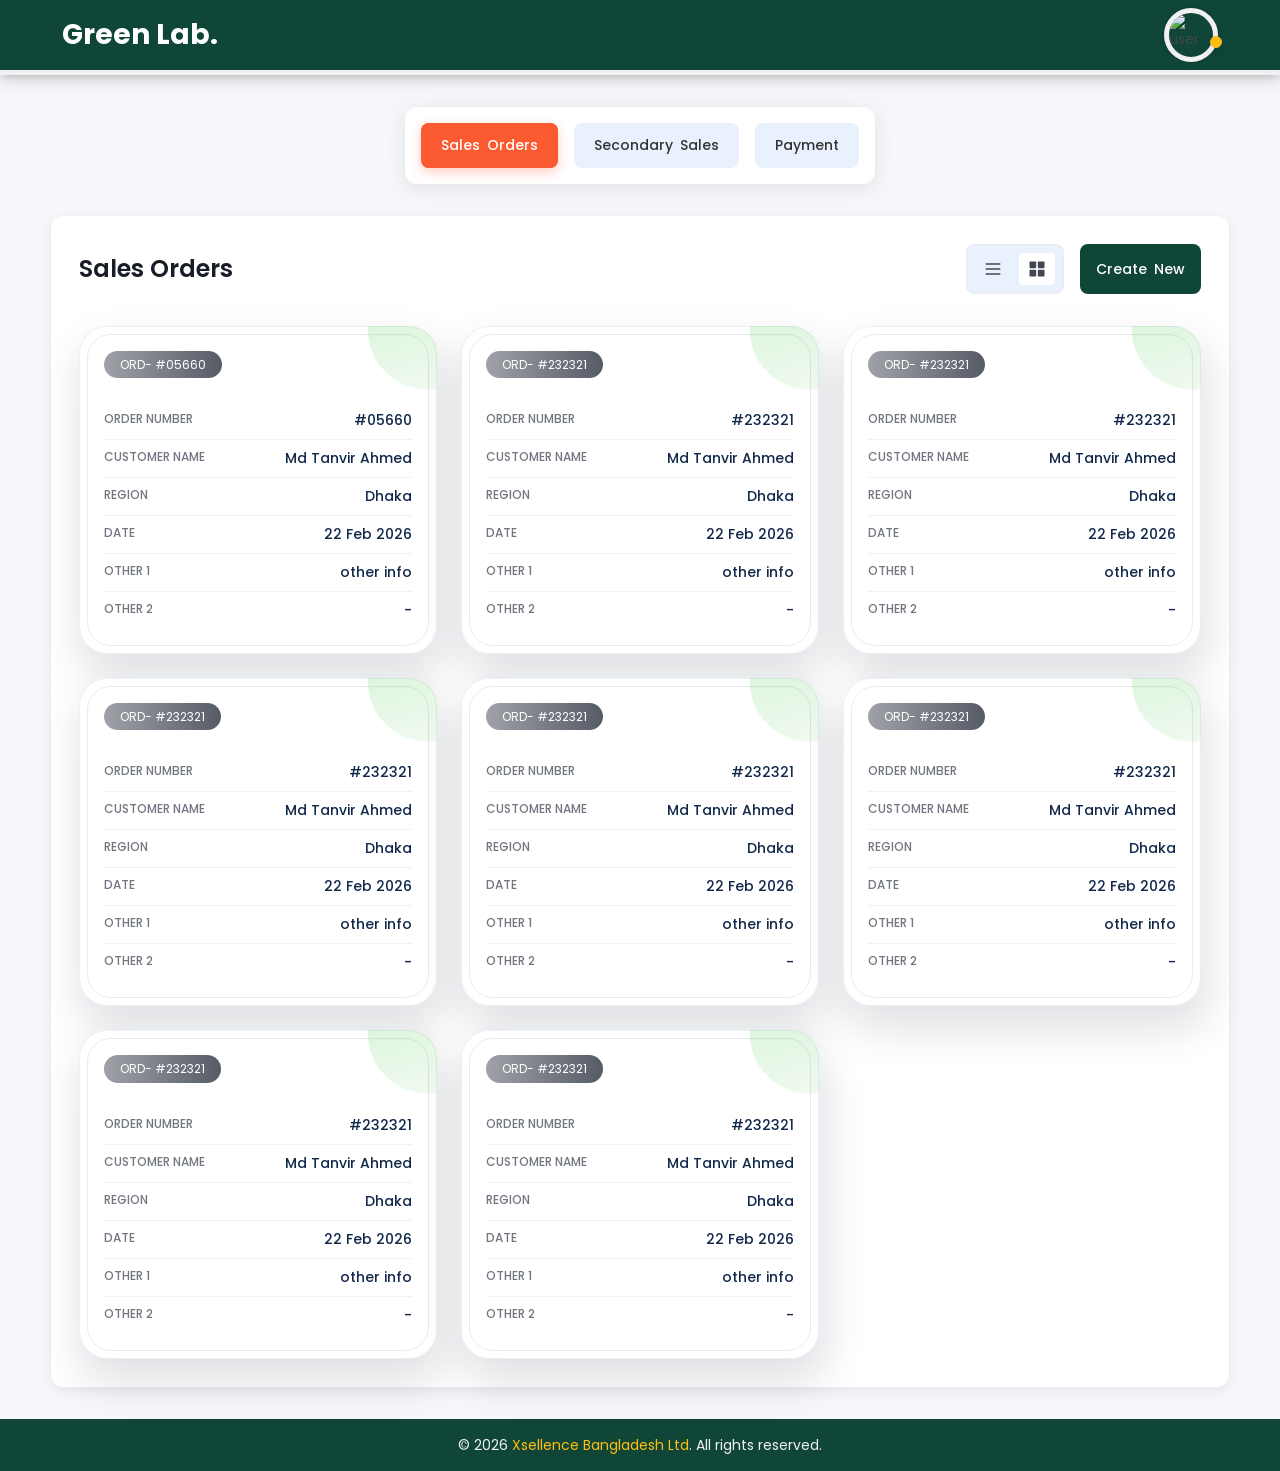
==== commit 81e459c9: "grid view content show" ====
--- a/templates/index.html
+++ b/templates/index.html
@@ -118,7 +118,7 @@
                                                 <div class="list-grid my-gap-4 my-d-flex my-justify-center ">
 
                                                     <!-- grid view button -->
-                                                    <button class="list-grid-btn tooltip">
+                                                    <button class="list-grid-btn list-btn tooltip">
                                                         <svg width="20" height="20" viewBox="0 0 24 24" fill="none"
                                                             xmlns="http://www.w3.org/2000/svg">
                                                             <path d="M4 6H20" stroke="currentColor" stroke-width="2"
@@ -134,7 +134,7 @@
                                                     </button>
 
                                                     <!-- list view button -->
-                                                    <button class="list-grid-btn active tooltip">
+                                                    <button class="list-grid-btn active grid-btn tooltip">
                                                         <svg width="20" height="20" viewBox="0 0 24 24" fill="none"
                                                             xmlns="http://www.w3.org/2000/svg">
                                                             <rect x="3" y="3" width="8" height="8" rx="1"
@@ -157,8 +157,8 @@
                                             </div>
                                         </div>
 
-
-                                        <div class="table-wrap">
+                                        <!--======================= For List View ||============================-->
+                                        <div class="table-wrap list-view-content view">
                                             <table class="my-mt-16 my-w-100-p table">
                                                 <thead>
                                                     <tr>
@@ -458,6 +458,382 @@
 
                                                 </tbody>
                                             </table>
+                                        </div>
+
+                                        <!--======================= For Grid View ||============================-->
+                                        <div class="view grid-view-content active">
+                                            <div
+                                                class="cards my-grid-4 my-gap-12 my-mt-16 my-grid-md-3 my-grid-sm-2 my-grid-xs-1 my-gap-sm-8">
+
+                                                <!--===============  single card  ================-->
+                                                <div class="card-wrap">
+                                                    <div class="card">
+                                                        <!-- order number -->
+                                                        <div class="order-num">ORD- <span> #05660</span></div>
+                                                        <ul class="items my-mt-12">
+
+                                                            <!-- order number -->
+                                                            <li class="item">
+                                                                <div class="key">Order Number</div>
+                                                                <div class="value">#05660</div>
+                                                            </li>
+
+                                                            <!-- Customer Name -->
+                                                            <li class="item">
+                                                                <div class="key">Customer Name</div>
+                                                                <div class="value">Md Tanvir Ahmed</div>
+                                                            </li>
+
+                                                            <!-- Region -->
+                                                            <li class="item">
+                                                                <div class="key">Region</div>
+                                                                <div class="value">Dhaka</div>
+                                                            </li>
+
+                                                            <!-- Date -->
+                                                            <li class="item">
+                                                                <div class="key">Date</div>
+                                                                <div class="value">22 Feb 2026</div>
+                                                            </li>
+
+                                                            <!-- Other -->
+                                                            <li class="item">
+                                                                <div class="key">Other 1</div>
+                                                                <div class="value">other info</div>
+                                                            </li>
+
+                                                            <!-- Date -->
+                                                            <li class="item">
+                                                                <div class="key">Other 2</div>
+                                                                <div class="value">-</div>
+                                                            </li>
+
+                                                        </ul>
+                                                    </div>
+                                                </div>
+                                                <!--===============  single card  ================-->
+                                                <div class="card-wrap">
+                                                    <div class="card">
+                                                        <!-- order number -->
+                                                        <div class="order-num">ORD- <span> #232321</span></div>
+                                                        <ul class="items my-mt-12">
+
+                                                            <!-- order number -->
+                                                            <li class="item">
+                                                                <div class="key">Order Number</div>
+                                                                <div class="value">#232321</div>
+                                                            </li>
+
+                                                            <!-- Customer Name -->
+                                                            <li class="item">
+                                                                <div class="key">Customer Name</div>
+                                                                <div class="value">Md Tanvir Ahmed</div>
+                                                            </li>
+
+                                                            <!-- Region -->
+                                                            <li class="item">
+                                                                <div class="key">Region</div>
+                                                                <div class="value">Dhaka</div>
+                                                            </li>
+
+                                                            <!-- Date -->
+                                                            <li class="item">
+                                                                <div class="key">Date</div>
+                                                                <div class="value">22 Feb 2026</div>
+                                                            </li>
+
+                                                            <!-- Other -->
+                                                            <li class="item">
+                                                                <div class="key">Other 1</div>
+                                                                <div class="value">other info</div>
+                                                            </li>
+
+                                                            <!-- Date -->
+                                                            <li class="item">
+                                                                <div class="key">Other 2</div>
+                                                                <div class="value">-</div>
+                                                            </li>
+
+                                                        </ul>
+                                                    </div>
+                                                </div>
+                                                <!--===============  single card  ================-->
+                                                <div class="card-wrap">
+                                                    <div class="card">
+                                                        <!-- order number -->
+                                                        <div class="order-num">ORD- <span> #232321</span></div>
+                                                        <ul class="items my-mt-12">
+
+                                                            <!-- order number -->
+                                                            <li class="item">
+                                                                <div class="key">Order Number</div>
+                                                                <div class="value">#232321</div>
+                                                            </li>
+
+                                                            <!-- Customer Name -->
+                                                            <li class="item">
+                                                                <div class="key">Customer Name</div>
+                                                                <div class="value">Md Tanvir Ahmed</div>
+                                                            </li>
+
+                                                            <!-- Region -->
+                                                            <li class="item">
+                                                                <div class="key">Region</div>
+                                                                <div class="value">Dhaka</div>
+                                                            </li>
+
+                                                            <!-- Date -->
+                                                            <li class="item">
+                                                                <div class="key">Date</div>
+                                                                <div class="value">22 Feb 2026</div>
+                                                            </li>
+
+                                                            <!-- Other -->
+                                                            <li class="item">
+                                                                <div class="key">Other 1</div>
+                                                                <div class="value">other info</div>
+                                                            </li>
+
+                                                            <!-- Date -->
+                                                            <li class="item">
+                                                                <div class="key">Other 2</div>
+                                                                <div class="value">-</div>
+                                                            </li>
+
+                                                        </ul>
+                                                    </div>
+                                                </div>
+                                                <!--===============  single card  ================-->
+                                                <div class="card-wrap">
+                                                    <div class="card">
+                                                        <!-- order number -->
+                                                        <div class="order-num">ORD- <span> #232321</span></div>
+                                                        <ul class="items my-mt-12">
+
+                                                            <!-- order number -->
+                                                            <li class="item">
+                                                                <div class="key">Order Number</div>
+                                                                <div class="value">#232321</div>
+                                                            </li>
+
+                                                            <!-- Customer Name -->
+                                                            <li class="item">
+                                                                <div class="key">Customer Name</div>
+                                                                <div class="value">Md Tanvir Ahmed</div>
+                                                            </li>
+
+                                                            <!-- Region -->
+                                                            <li class="item">
+                                                                <div class="key">Region</div>
+                                                                <div class="value">Dhaka</div>
+                                                            </li>
+
+                                                            <!-- Date -->
+                                                            <li class="item">
+                                                                <div class="key">Date</div>
+                                                                <div class="value">22 Feb 2026</div>
+                                                            </li>
+
+                                                            <!-- Other -->
+                                                            <li class="item">
+                                                                <div class="key">Other 1</div>
+                                                                <div class="value">other info</div>
+                                                            </li>
+
+                                                            <!-- Date -->
+                                                            <li class="item">
+                                                                <div class="key">Other 2</div>
+                                                                <div class="value">-</div>
+                                                            </li>
+
+                                                        </ul>
+                                                    </div>
+                                                </div>
+                                                <!--===============  single card  ================-->
+                                                <div class="card-wrap">
+                                                    <div class="card">
+                                                        <!-- order number -->
+                                                        <div class="order-num">ORD- <span> #232321</span></div>
+                                                        <ul class="items my-mt-12">
+
+                                                            <!-- order number -->
+                                                            <li class="item">
+                                                                <div class="key">Order Number</div>
+                                                                <div class="value">#232321</div>
+                                                            </li>
+
+                                                            <!-- Customer Name -->
+                                                            <li class="item">
+                                                                <div class="key">Customer Name</div>
+                                                                <div class="value">Md Tanvir Ahmed</div>
+                                                            </li>
+
+                                                            <!-- Region -->
+                                                            <li class="item">
+                                                                <div class="key">Region</div>
+                                                                <div class="value">Dhaka</div>
+                                                            </li>
+
+                                                            <!-- Date -->
+                                                            <li class="item">
+                                                                <div class="key">Date</div>
+                                                                <div class="value">22 Feb 2026</div>
+                                                            </li>
+
+                                                            <!-- Other -->
+                                                            <li class="item">
+                                                                <div class="key">Other 1</div>
+                                                                <div class="value">other info</div>
+                                                            </li>
+
+                                                            <!-- Date -->
+                                                            <li class="item">
+                                                                <div class="key">Other 2</div>
+                                                                <div class="value">-</div>
+                                                            </li>
+
+                                                        </ul>
+                                                    </div>
+                                                </div>
+                                                <!--===============  single card  ================-->
+                                                <div class="card-wrap">
+                                                    <div class="card">
+                                                        <!-- order number -->
+                                                        <div class="order-num">ORD- <span> #232321</span></div>
+                                                        <ul class="items my-mt-12">
+
+                                                            <!-- order number -->
+                                                            <li class="item">
+                                                                <div class="key">Order Number</div>
+                                                                <div class="value">#232321</div>
+                                                            </li>
+
+                                                            <!-- Customer Name -->
+                                                            <li class="item">
+                                                                <div class="key">Customer Name</div>
+                                                                <div class="value">Md Tanvir Ahmed</div>
+                                                            </li>
+
+                                                            <!-- Region -->
+                                                            <li class="item">
+                                                                <div class="key">Region</div>
+                                                                <div class="value">Dhaka</div>
+                                                            </li>
+
+                                                            <!-- Date -->
+                                                            <li class="item">
+                                                                <div class="key">Date</div>
+                                                                <div class="value">22 Feb 2026</div>
+                                                            </li>
+
+                                                            <!-- Other -->
+                                                            <li class="item">
+                                                                <div class="key">Other 1</div>
+                                                                <div class="value">other info</div>
+                                                            </li>
+
+                                                            <!-- Date -->
+                                                            <li class="item">
+                                                                <div class="key">Other 2</div>
+                                                                <div class="value">-</div>
+                                                            </li>
+
+                                                        </ul>
+                                                    </div>
+                                                </div>
+                                                <!--===============  single card  ================-->
+                                                <div class="card-wrap">
+                                                    <div class="card">
+                                                        <!-- order number -->
+                                                        <div class="order-num">ORD- <span> #232321</span></div>
+                                                        <ul class="items my-mt-12">
+
+                                                            <!-- order number -->
+                                                            <li class="item">
+                                                                <div class="key">Order Number</div>
+                                                                <div class="value">#232321</div>
+                                                            </li>
+
+                                                            <!-- Customer Name -->
+                                                            <li class="item">
+                                                                <div class="key">Customer Name</div>
+                                                                <div class="value">Md Tanvir Ahmed</div>
+                                                            </li>
+
+                                                            <!-- Region -->
+                                                            <li class="item">
+                                                                <div class="key">Region</div>
+                                                                <div class="value">Dhaka</div>
+                                                            </li>
+
+                                                            <!-- Date -->
+                                                            <li class="item">
+                                                                <div class="key">Date</div>
+                                                                <div class="value">22 Feb 2026</div>
+                                                            </li>
+
+                                                            <!-- Other -->
+                                                            <li class="item">
+                                                                <div class="key">Other 1</div>
+                                                                <div class="value">other info</div>
+                                                            </li>
+
+                                                            <!-- Date -->
+                                                            <li class="item">
+                                                                <div class="key">Other 2</div>
+                                                                <div class="value">-</div>
+                                                            </li>
+
+                                                        </ul>
+                                                    </div>
+                                                </div>
+                                                <!--===============  single card  ================-->
+                                                <div class="card-wrap">
+                                                    <div class="card">
+                                                        <!-- order number -->
+                                                        <div class="order-num">ORD- <span> #232321</span></div>
+                                                        <ul class="items my-mt-12">
+
+                                                            <!-- order number -->
+                                                            <li class="item">
+                                                                <div class="key">Order Number</div>
+                                                                <div class="value">#232321</div>
+                                                            </li>
+
+                                                            <!-- Customer Name -->
+                                                            <li class="item">
+                                                                <div class="key">Customer Name</div>
+                                                                <div class="value">Md Tanvir Ahmed</div>
+                                                            </li>
+
+                                                            <!-- Region -->
+                                                            <li class="item">
+                                                                <div class="key">Region</div>
+                                                                <div class="value">Dhaka</div>
+                                                            </li>
+
+                                                            <!-- Date -->
+                                                            <li class="item">
+                                                                <div class="key">Date</div>
+                                                                <div class="value">22 Feb 2026</div>
+                                                            </li>
+
+                                                            <!-- Other -->
+                                                            <li class="item">
+                                                                <div class="key">Other 1</div>
+                                                                <div class="value">other info</div>
+                                                            </li>
+
+                                                            <!-- Date -->
+                                                            <li class="item">
+                                                                <div class="key">Other 2</div>
+                                                                <div class="value">-</div>
+                                                            </li>
+
+                                                        </ul>
+                                                    </div>
+                                                </div>
+                                            </div>
                                         </div>
 
                                         <!--======================||  Create New Modal Here  ||======================-->
@@ -1926,6 +2302,37 @@
 
 
 
+            const buttons = document.querySelectorAll('.list-grid-btn');
+
+            buttons.forEach(btn => {
+                btn.addEventListener('click', function () {
+
+                    const parent = this.closest('.tab-content');
+
+                    const listView = parent.querySelector('.list-view-content');
+                    const gridView = parent.querySelector('.grid-view-content');
+
+                    // Button active (same group only)
+                    parent.querySelectorAll('.list-grid-btn')
+                        .forEach(b => b.classList.remove('active'));
+
+                    this.classList.add('active');
+
+                    // Show / Hide view
+                    if (this.classList.contains('grid-btn')) {
+                        gridView.classList.add('active');
+                        listView.classList.remove('active');
+                    } else {
+                        listView.classList.add('active');
+                        gridView.classList.remove('active');
+                    }
+
+                });
+            });
+
+
+
+
 
         </script>
     </body>
--- a/static/css/custom_class.css
+++ b/static/css/custom_class.css
@@ -8,7 +8,7 @@
 :root {
     /*______  Color  ______ */
     --my-primary-color: #0F4638;
-    --my-primary-color-30: rgba(128, 128, 128, 0.3);
+    --my-primary-color-30: #8080804d;
     --my-secondary-color: #FC5A31;
 
 
--- a/static/css/pages/home.css
+++ b/static/css/pages/home.css
@@ -369,6 +369,9 @@
     background-color: var(--my-white);
 }
 
+
+
+
 /*=======================||  Table ||======================== */
 .table-wrap {
     overflow-x: auto;
@@ -398,6 +401,110 @@
     display: flex;
 }
 
+
+/* view */
+.view {
+    display: none;
+}
+
+.view.active {
+    display: block;
+}
+
+
+/*==================  view card  ==================*/
+.view .card-wrap {
+    padding: 8px;
+    /* border: 1px solid var(--my-border-color); */
+    background-color: white;
+    box-shadow: 4px 20px 40px 4px rgba(0, 20, 45, 0.12),
+        0 0 0 1px rgba(156, 180, 215, 0.2) inset;
+    border-radius: 28px;
+    position: relative;
+    overflow: hidden;
+    transition: .3s ease;
+}
+
+.view .card-wrap::after {
+    content: '';
+    position: absolute;
+    top: 0;
+    right: 0;
+    width: 120px;
+    height: 120px;
+    border-radius: 50%;
+    background: linear-gradient(125deg, rgba(20, 196, 20, 0.213), rgba(0, 128, 0, 0.035));
+    transform: rotate(42deg) translateY(-76px);
+    transition: .3s ease;
+}
+
+.view .card-wrap:hover::after {
+    transform: rotate(42deg) translateY(-96px);
+}
+
+.view .card-wrap:hover {
+    transform: translateY(-8px);
+}
+
+.view .card {
+    background: rgba(255, 255, 255, 0.75);
+    backdrop-filter: blur(10px);
+    -webkit-backdrop-filter: blur(10px);
+    border: 1px solid var(--my-border-secondary);
+    border-radius: 24px;
+    padding: 16px;
+    transition: all 0.2s ease;
+    display: flex;
+    flex-direction: column;
+    color: #13294b;
+    position: relative;
+}
+
+
+.view .card .order-num {
+    padding: 4px 16px;
+    border-radius: var(--radius-pill);
+    background: linear-gradient(to right, #FC5A31, #414651);
+    background: linear-gradient(to right, #5c606a96, #565b66);
+    display: inline-block;
+    width: fit-content;
+    color: var(--my-white);
+    font-size: var(--fs-xs);
+    /* border: 2px solid var(--my-primary-color); */
+    line-height: 1.6;
+}
+
+.view .card .item {
+    display: flex;
+    justify-content: space-between;
+    gap: 8px;
+    padding: 8px 0;
+    border-bottom: 1px solid var(--my-white-off);
+}
+
+.view .card .item:last-child {
+    border-bottom: none;
+}
+
+.view .card .item .key {
+    font-weight: 500;
+    font-size: var(--fs-xs);
+    color: var(--my-text-quaternary);
+    text-transform: uppercase;
+}
+
+.view .card .item .value {
+    font-weight: 500;
+    font-size: var(--fs-sm);
+}
+
+.data-card:hover {
+    transform: translateY(-6px);
+    background: rgba(255, 255, 255, 0.9);
+    box-shadow: 0 28px 40px -12px #1e3a5f55,
+        0 0 0 1px #ffffffcc inset;
+    border-color: #ffffff90;
+}
 
 /* view button */
 .view-btn {
@@ -1003,4 +1110,23 @@
         padding: 16px;
         background-color: #f4f5f6;
     }
+
+
+
+    /* view card */
+    .view .card .item .order-num {
+        font-size: var(--fs-low);
+    }
+
+    .view .card .item .key {
+        font-weight: 500;
+        font-size: var(--fs-low);
+        color: var(--my-text-quaternary);
+        text-transform: uppercase;
+    }
+
+    .view .card .item .value {
+        font-weight: 500;
+        font-size: var(--fs-xs);
+    }
 }
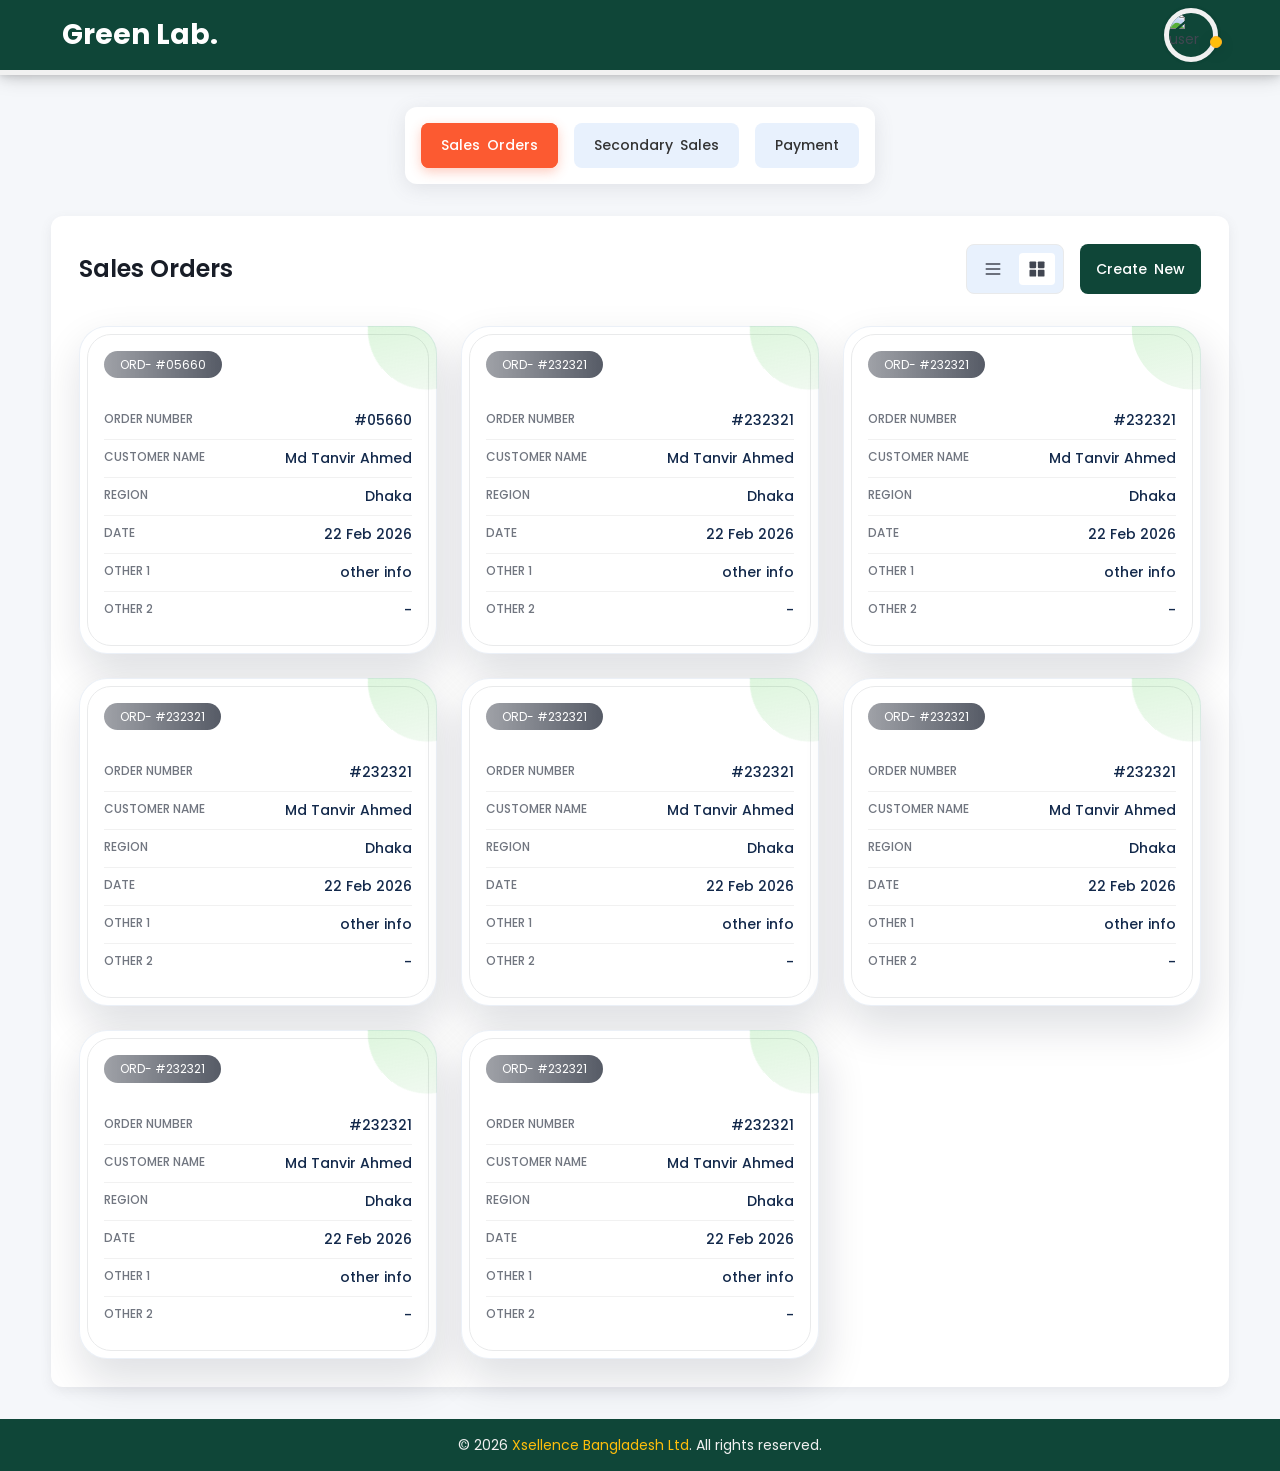
==== commit f4138321: "80% done" ====
--- a/templates/index.html
+++ b/templates/index.html
@@ -914,11 +914,6 @@
                                                             <h4 class=" my-pb-4 my-text-primary">Orders Lines</h4>
 
                                                             <div class="my-d-flex my-gap-8 my-mt-2">
-                                                                <!-- for sl no -->
-                                                                <div class="item">
-                                                                    <input type="text" placeholder="SL No">
-                                                                </div>
-
                                                                 <!-- product category -->
                                                                 <div class="item">
                                                                     <select name="" id="" required>
@@ -940,24 +935,16 @@
                                                                     </select>
                                                                 </div>
 
-                                                                <!-- for madicine code -->
-                                                                <div class="item">
-                                                                    <input type="text" placeholder="Madicine Code">
-                                                                </div>
-
-                                                                <!-- UOM  -->
-                                                                <div class="item">
-                                                                    <select name="" id="" required>
-                                                                        <option value="" disabled selected>UoM </option>
-                                                                        <option value="">item 1</option>
-                                                                        <option value="">item 2</option>
-                                                                        <option value="">item 3</option>
-                                                                    </select>
-                                                                </div>
+
 
                                                                 <!-- for Quantity -->
                                                                 <div class="item">
-                                                                    <input type="text" placeholder="Quantity">
+                                                                    <input type="number" placeholder="Quantity">
+                                                                </div>
+
+                                                                <div class="add">
+                                                                    <button class="my-btn my-primary-btn"><span
+                                                                            class="btn-content">Add+</span></button>
                                                                 </div>
                                                             </div>
 
@@ -966,39 +953,59 @@
                                                                 <table class="table my-w-100-p">
                                                                     <thead>
                                                                         <tr>
-                                                                            <th>SL No</th>
                                                                             <th>Category</th>
                                                                             <th>Product</th>
                                                                             <th>Madicine Code</th>
                                                                             <th>UOM </th>
                                                                             <th>Quantity</th>
+                                                                            <th>Unit Price</th>
+                                                                            <th>Sub Total</th>
+                                                                            <th></th>
                                                                         </tr>
                                                                     </thead>
 
                                                                     <tbody>
                                                                         <tr>
-                                                                            <td>#01</td>
-                                                                            <td>Category 1</td>
-                                                                            <td>Napa +</td>
-                                                                            <td>125444SB</td>
-                                                                            <td>nai vai</td>
-                                                                            <td>3</td>
-                                                                        </tr>
-                                                                        <tr>
-                                                                            <td>#02</td>
                                                                             <td>Category 1</td>
                                                                             <td>Napa +</td>
                                                                             <td>125444SB</td>
                                                                             <td>-</td>
-                                                                            <td>1</td>
+                                                                            <td>3</td>
+                                                                            <td>120</td>
+                                                                            <td>360</td>
+                                                                            <td>
+                                                                                <button class="danger-btn my-text-red">
+                                                                                    <i class="ri-delete-bin-line"></i>
+                                                                                </button>
+                                                                            </td>
                                                                         </tr>
                                                                         <tr>
-                                                                            <td>#03</td>
-                                                                            <td>Category 1</td>
+                                                                            <td>Category 2</td>
                                                                             <td>Napa +</td>
                                                                             <td>125444SB</td>
                                                                             <td>-</td>
-                                                                            <td>2</td>
+                                                                            <td>3</td>
+                                                                            <td>120</td>
+                                                                            <td>360</td>
+                                                                            <td>
+                                                                                <button class="danger-btn my-text-red">
+                                                                                    <i class="ri-delete-bin-line"></i>
+                                                                                </button>
+                                                                            </td>
+                                                                        </tr>
+                                                                        <tr>
+                                                                            <td>Category 3</td>
+                                                                            <td>Napa +</td>
+                                                                            <td>125444SB</td>
+                                                                            <td>-</td>
+                                                                            <td>3</td>
+                                                                            <td>120</td>
+                                                                            <td>360</td>
+                                                                            <td>
+                                                                                <button class="danger-btn my-text-red">
+                                                                                    <i class="ri-delete-bin-line"></i>
+                                                                                </button>
+                                                                            </td>
                                                                         </tr>
                                                                     </tbody>
                                                                 </table>
@@ -1057,38 +1064,42 @@
                                                 <!-- Grid and List View Button -->
                                                 <div class="list-grid my-gap-4 my-d-flex my-justify-center ">
 
-                                                    <!-- grid view button -->
-                                                    <button class="list-grid-btn tooltip">
-                                                        <svg width="20" height="20" viewBox="0 0 24 24" fill="none"
-                                                            xmlns="http://www.w3.org/2000/svg">
-                                                            <path d="M4 6H20" stroke="currentColor" stroke-width="2"
-                                                                stroke-linecap="round" />
-                                                            <path d="M4 12H20" stroke="currentColor" stroke-width="2"
-                                                                stroke-linecap="round" />
-                                                            <path d="M4 18H20" stroke="currentColor" stroke-width="2"
-                                                                stroke-linecap="round" />
-                                                        </svg>
-
-                                                        <!-- Tooltip Text -->
-                                                        <span class="tooltip-text">List View</span>
-                                                    </button>
-
-                                                    <!-- list view button -->
-                                                    <button class="list-grid-btn active tooltip">
-                                                        <svg width="20" height="20" viewBox="0 0 24 24" fill="none"
-                                                            xmlns="http://www.w3.org/2000/svg">
-                                                            <rect x="3" y="3" width="8" height="8" rx="1"
-                                                                fill="currentColor" />
-                                                            <rect x="13" y="3" width="8" height="8" rx="1"
-                                                                fill="currentColor" />
-                                                            <rect x="3" y="13" width="8" height="8" rx="1"
-                                                                fill="currentColor" />
-                                                            <rect x="13" y="13" width="8" height="8" rx="1"
-                                                                fill="currentColor" />
-                                                        </svg>
-                                                        <!-- tooltipo text -->
-                                                        <span class="tooltip-text">Grid View</span>
-                                                    </button>
+                                                    <!-- Grid and List View Button -->
+                                                    <div class="list-grid my-gap-4 my-d-flex my-justify-center ">
+
+                                                        <!-- grid view button -->
+                                                        <button class="list-grid-btn list-btn tooltip">
+                                                            <svg width="20" height="20" viewBox="0 0 24 24" fill="none"
+                                                                xmlns="http://www.w3.org/2000/svg">
+                                                                <path d="M4 6H20" stroke="currentColor" stroke-width="2"
+                                                                    stroke-linecap="round" />
+                                                                <path d="M4 12H20" stroke="currentColor"
+                                                                    stroke-width="2" stroke-linecap="round" />
+                                                                <path d="M4 18H20" stroke="currentColor"
+                                                                    stroke-width="2" stroke-linecap="round" />
+                                                            </svg>
+
+                                                            <!-- Tooltip Text -->
+                                                            <span class="tooltip-text">List View</span>
+                                                        </button>
+
+                                                        <!-- list view button -->
+                                                        <button class="list-grid-btn active grid-btn tooltip">
+                                                            <svg width="20" height="20" viewBox="0 0 24 24" fill="none"
+                                                                xmlns="http://www.w3.org/2000/svg">
+                                                                <rect x="3" y="3" width="8" height="8" rx="1"
+                                                                    fill="currentColor" />
+                                                                <rect x="13" y="3" width="8" height="8" rx="1"
+                                                                    fill="currentColor" />
+                                                                <rect x="3" y="13" width="8" height="8" rx="1"
+                                                                    fill="currentColor" />
+                                                                <rect x="13" y="13" width="8" height="8" rx="1"
+                                                                    fill="currentColor" />
+                                                            </svg>
+                                                            <!-- tooltipo text -->
+                                                            <span class="tooltip-text">Grid View</span>
+                                                        </button>
+                                                    </div>
                                                 </div>
 
                                                 <button class="my-btn my-primary-btn create-btn">
@@ -1098,305 +1109,576 @@
                                         </div>
 
 
-                                        <table class="my-mt-16 my-w-100-p table">
-                                            <thead>
-                                                <tr>
-                                                    <th>Order Number</th>
-                                                    <th>Order Date</th>
-                                                    <th>Delivery Date</th>
-                                                    <th>Total Amount</th>
-                                                    <th> Status</th>
-                                                    <th>Action</th>
-                                                </tr>
-                                            </thead>
-                                            <tbody>
-
-                                                <!-- single item -->
-                                                <tr>
-                                                    <!-- Order Number -->
-                                                    <td>
-                                                        #4343434
-                                                    </td>
-
-                                                    <!-- Order Date -->
-                                                    <td>
-                                                        2 Jan 2026
-                                                    </td>
-
-                                                    <!-- Delivery Date -->
-                                                    <td>
-                                                        12 Feb 2026
-                                                    </td>
-
-                                                    <td class="my-fw-medium">
-                                                        <span>7400</span>&nbsp;৳
-                                                    </td>
-
-                                                    <!-- Status -->
-                                                    <td>
-                                                        <div class="quatation status">quatation</div>
-                                                    </td>
-
-                                                    <!-- View Button -->
-                                                    <td>
-                                                        <button class="view-btn my-btn my-primary-btn tooltip">
-                                                            <span class="btn-content">
-                                                                <svg width="20" height="20" viewBox="0 0 24 24"
-                                                                    fill="none" xmlns="http://www.w3.org/2000/svg">
-                                                                    <path
-                                                                        d="M1 12C1 12 5 4 12 4C19 4 23 12 23 12C23 12 19 20 12 20C5 20 1 12 1 12Z"
-                                                                        stroke="currentColor" stroke-width="2"
-                                                                        stroke-linecap="round"
-                                                                        stroke-linejoin="round" />
-                                                                    <circle cx="12" cy="12" r="3" stroke="currentColor"
-                                                                        stroke-width="2" />
-                                                                </svg>
-                                                            </span>
-
-                                                            <span class="tooltip-text">View More Information</span>
-                                                        </button>
-                                                    </td>
-                                                </tr>
-
-                                                <!-- single item -->
-                                                <tr>
-                                                    <!-- Order Number -->
-                                                    <td>
-                                                        #4343434
-                                                    </td>
-
-                                                    <!-- Order Date -->
-                                                    <td>
-                                                        2 Jan 2026
-                                                    </td>
-
-                                                    <!-- Delivery Date -->
-                                                    <td>
-                                                        12 Feb 2026
-                                                    </td>
-
-
-                                                    <td class="my-fw-medium">
-                                                        <span>7400</span>&nbsp;৳
-                                                    </td>
-
-                                                    <!-- Status -->
-                                                    <td>
-                                                        <div class="asm-dsm status">ASM/DSM</div>
-                                                    </td>
-
-                                                    <!-- View Button -->
-                                                    <td>
-                                                        <button class="view-btn my-btn my-primary-btn tooltip">
-                                                            <span class="btn-content">
-                                                                <svg width="20" height="20" viewBox="0 0 24 24"
-                                                                    fill="none" xmlns="http://www.w3.org/2000/svg">
-                                                                    <path
-                                                                        d="M1 12C1 12 5 4 12 4C19 4 23 12 23 12C23 12 19 20 12 20C5 20 1 12 1 12Z"
-                                                                        stroke="currentColor" stroke-width="2"
-                                                                        stroke-linecap="round"
-                                                                        stroke-linejoin="round" />
-                                                                    <circle cx="12" cy="12" r="3" stroke="currentColor"
-                                                                        stroke-width="2" />
-                                                                </svg>
-                                                            </span>
-
-                                                            <div class="tooltip-text">View More Information</div>
-                                                        </button>
-                                                    </td>
-                                                </tr>
-                                                <!-- single item -->
-                                                <tr>
-                                                    <!-- Order Number -->
-                                                    <td>
-                                                        #4343434
-                                                    </td>
-
-                                                    <!-- Order Date -->
-                                                    <td>
-                                                        2 Jan 2026
-                                                    </td>
-
-                                                    <!-- Delivery Date -->
-                                                    <td>
-                                                        12 Feb 2026
-                                                    </td>
-
-
-                                                    <td class="my-fw-medium">
-                                                        <span>7400</span>&nbsp;৳
-                                                    </td>
-
-                                                    <!-- Status -->
-                                                    <td>
-                                                        <div class="manager status">Manager</div>
-                                                    </td>
-
-                                                    <!-- View Button -->
-                                                    <td>
-                                                        <button class="view-btn my-btn my-primary-btn tooltip">
-                                                            <span class="btn-content">
-                                                                <svg width="20" height="20" viewBox="0 0 24 24"
-                                                                    fill="none" xmlns="http://www.w3.org/2000/svg">
-                                                                    <path
-                                                                        d="M1 12C1 12 5 4 12 4C19 4 23 12 23 12C23 12 19 20 12 20C5 20 1 12 1 12Z"
-                                                                        stroke="currentColor" stroke-width="2"
-                                                                        stroke-linecap="round"
-                                                                        stroke-linejoin="round" />
-                                                                    <circle cx="12" cy="12" r="3" stroke="currentColor"
-                                                                        stroke-width="2" />
-                                                                </svg>
-                                                            </span>
-
-                                                            <div class="tooltip-text">View More Information</div>
-                                                        </button>
-                                                    </td>
-                                                </tr>
-                                                <!-- single item -->
-                                                <tr>
-                                                    <!-- Order Number -->
-                                                    <td>
-                                                        #4343434
-                                                    </td>
-
-                                                    <!-- Order Date -->
-                                                    <td>
-                                                        2 Jan 2026
-                                                    </td>
-
-                                                    <!-- Delivery Date -->
-                                                    <td>
-                                                        12 Feb 2026
-                                                    </td>
-
-
-                                                    <td class="my-fw-medium">
-                                                        <span>7400</span>&nbsp;৳
-                                                    </td>
-
-                                                    <!-- Status -->
-                                                    <td>
-                                                        <div class="account status">Account</div>
-                                                    </td>
-
-                                                    <!-- View Button -->
-                                                    <td>
-                                                        <button class="view-btn my-btn my-primary-btn tooltip">
-                                                            <span class="btn-content">
-                                                                <svg width="20" height="20" viewBox="0 0 24 24"
-                                                                    fill="none" xmlns="http://www.w3.org/2000/svg">
-                                                                    <path
-                                                                        d="M1 12C1 12 5 4 12 4C19 4 23 12 23 12C23 12 19 20 12 20C5 20 1 12 1 12Z"
-                                                                        stroke="currentColor" stroke-width="2"
-                                                                        stroke-linecap="round"
-                                                                        stroke-linejoin="round" />
-                                                                    <circle cx="12" cy="12" r="3" stroke="currentColor"
-                                                                        stroke-width="2" />
-                                                                </svg>
-                                                            </span>
-
-                                                            <div class="tooltip-text">View More Information</div>
-                                                        </button>
-                                                    </td>
-                                                </tr>
-                                                <!-- single item -->
-                                                <tr>
-                                                    <!-- Order Number -->
-                                                    <td>
-                                                        #4343434
-                                                    </td>
-
-                                                    <!-- Order Date -->
-                                                    <td>
-                                                        2 Jan 2026
-                                                    </td>
-
-                                                    <!-- Delivery Date -->
-                                                    <td>
-                                                        12 Feb 2026
-                                                    </td>
-
-
-                                                    <td class="my-fw-medium">
-                                                        <span>7400</span>&nbsp;৳
-                                                    </td>
-
-                                                    <!-- Status -->
-                                                    <td>
-                                                        <div class="sale-order status">sale order</div>
-                                                    </td>
-
-                                                    <!-- View Button -->
-                                                    <td>
-                                                        <button class="view-btn my-btn my-primary-btn tooltip">
-                                                            <span class="btn-content">
-                                                                <svg width="20" height="20" viewBox="0 0 24 24"
-                                                                    fill="none" xmlns="http://www.w3.org/2000/svg">
-                                                                    <path
-                                                                        d="M1 12C1 12 5 4 12 4C19 4 23 12 23 12C23 12 19 20 12 20C5 20 1 12 1 12Z"
-                                                                        stroke="currentColor" stroke-width="2"
-                                                                        stroke-linecap="round"
-                                                                        stroke-linejoin="round" />
-                                                                    <circle cx="12" cy="12" r="3" stroke="currentColor"
-                                                                        stroke-width="2" />
-                                                                </svg>
-                                                            </span>
-
-                                                            <div class="tooltip-text">View More Information</div>
-                                                        </button>
-                                                    </td>
-                                                </tr>
-                                                <!-- single item -->
-                                                <tr>
-                                                    <!-- Order Number -->
-                                                    <td>
-                                                        #4343434
-                                                    </td>
-
-                                                    <!-- Order Date -->
-                                                    <td>
-                                                        2 Jan 2026
-                                                    </td>
-
-                                                    <!-- Delivery Date -->
-                                                    <td>
-                                                        12 Feb 2026
-                                                    </td>
-
-
-                                                    <td class="my-fw-medium">
-                                                        <span>7400</span>&nbsp;৳
-                                                    </td>
-
-                                                    <!-- Status -->
-                                                    <td>
-                                                        <div class="asm-dsm status">ASM/DSM</div>
-                                                    </td>
-
-                                                    <!-- View Button -->
-                                                    <td>
-                                                        <button class="view-btn my-btn my-primary-btn tooltip">
-                                                            <span class="btn-content">
-                                                                <svg width="20" height="20" viewBox="0 0 24 24"
-                                                                    fill="none" xmlns="http://www.w3.org/2000/svg">
-                                                                    <path
-                                                                        d="M1 12C1 12 5 4 12 4C19 4 23 12 23 12C23 12 19 20 12 20C5 20 1 12 1 12Z"
-                                                                        stroke="currentColor" stroke-width="2"
-                                                                        stroke-linecap="round"
-                                                                        stroke-linejoin="round" />
-                                                                    <circle cx="12" cy="12" r="3" stroke="currentColor"
-                                                                        stroke-width="2" />
-                                                                </svg>
-                                                            </span>
-
-                                                            <div class="tooltip-text">View More Information</div>
-                                                        </button>
-                                                    </td>
-                                                </tr>
-
-
-                                            </tbody>
-                                        </table>
+
+                                        <!--======================= For List View ||============================-->
+                                        <div class="table-wrap list-view-content view">
+                                            <table class="my-mt-16 my-w-100-p table">
+                                                <thead>
+                                                    <tr>
+                                                        <th>Order Number</th>
+                                                        <th>Customer Name</th>
+                                                        <th>Order Date</th>
+                                                        <th>Total Amount</th>
+                                                        <th>View</th>
+                                                    </tr>
+                                                </thead>
+                                                <tbody>
+
+                                                    <!-- single item -->
+                                                    <tr>
+                                                        <!-- Order Number -->
+                                                        <td>
+                                                            #4343434
+                                                        </td>
+
+                                                        <!-- Customer Name -->
+                                                        <td>
+                                                            Tanvir Ahmed
+                                                        </td>
+                                                        <!-- Order Date -->
+                                                        <td>
+                                                            2 Jan 2026
+                                                        </td>
+
+                                                        <td class="my-fw-medium">
+                                                            <span>7400</span>&nbsp;৳
+                                                        </td>
+
+
+                                                        <!-- View Button -->
+                                                        <td>
+                                                            <button class="view-btn my-btn my-primary-btn tooltip">
+                                                                <span class="btn-content">
+                                                                    <svg width="20" height="20" viewBox="0 0 24 24"
+                                                                        fill="none" xmlns="http://www.w3.org/2000/svg">
+                                                                        <path
+                                                                            d="M1 12C1 12 5 4 12 4C19 4 23 12 23 12C23 12 19 20 12 20C5 20 1 12 1 12Z"
+                                                                            stroke="currentColor" stroke-width="2"
+                                                                            stroke-linecap="round"
+                                                                            stroke-linejoin="round" />
+                                                                        <circle cx="12" cy="12" r="3"
+                                                                            stroke="currentColor" stroke-width="2" />
+                                                                    </svg>
+                                                                </span>
+
+                                                                <span class="tooltip-text">View More Information</span>
+                                                            </button>
+                                                        </td>
+                                                    </tr>
+                                                    <!-- single item -->
+                                                    <tr>
+                                                        <!-- Order Number -->
+                                                        <td>
+                                                            #4343434
+                                                        </td>
+
+                                                        <!-- Customer Name -->
+                                                        <td>
+                                                            Tanvir Ahmed
+                                                        </td>
+                                                        <!-- Order Date -->
+                                                        <td>
+                                                            2 Jan 2026
+                                                        </td>
+
+                                                        <td class="my-fw-medium">
+                                                            <span>7400</span>&nbsp;৳
+                                                        </td>
+
+
+                                                        <!-- View Button -->
+                                                        <td>
+                                                            <button class="view-btn my-btn my-primary-btn tooltip">
+                                                                <span class="btn-content">
+                                                                    <svg width="20" height="20" viewBox="0 0 24 24"
+                                                                        fill="none" xmlns="http://www.w3.org/2000/svg">
+                                                                        <path
+                                                                            d="M1 12C1 12 5 4 12 4C19 4 23 12 23 12C23 12 19 20 12 20C5 20 1 12 1 12Z"
+                                                                            stroke="currentColor" stroke-width="2"
+                                                                            stroke-linecap="round"
+                                                                            stroke-linejoin="round" />
+                                                                        <circle cx="12" cy="12" r="3"
+                                                                            stroke="currentColor" stroke-width="2" />
+                                                                    </svg>
+                                                                </span>
+
+                                                                <span class="tooltip-text">View More Information</span>
+                                                            </button>
+                                                        </td>
+                                                    </tr>
+                                                    <!-- single item -->
+                                                    <tr>
+                                                        <!-- Order Number -->
+                                                        <td>
+                                                            #4343434
+                                                        </td>
+
+                                                        <!-- Customer Name -->
+                                                        <td>
+                                                            Tanvir Ahmed
+                                                        </td>
+                                                        <!-- Order Date -->
+                                                        <td>
+                                                            2 Jan 2026
+                                                        </td>
+
+                                                        <td class="my-fw-medium">
+                                                            <span>7400</span>&nbsp;৳
+                                                        </td>
+
+
+                                                        <!-- View Button -->
+                                                        <td>
+                                                            <button class="view-btn my-btn my-primary-btn tooltip">
+                                                                <span class="btn-content">
+                                                                    <svg width="20" height="20" viewBox="0 0 24 24"
+                                                                        fill="none" xmlns="http://www.w3.org/2000/svg">
+                                                                        <path
+                                                                            d="M1 12C1 12 5 4 12 4C19 4 23 12 23 12C23 12 19 20 12 20C5 20 1 12 1 12Z"
+                                                                            stroke="currentColor" stroke-width="2"
+                                                                            stroke-linecap="round"
+                                                                            stroke-linejoin="round" />
+                                                                        <circle cx="12" cy="12" r="3"
+                                                                            stroke="currentColor" stroke-width="2" />
+                                                                    </svg>
+                                                                </span>
+
+                                                                <span class="tooltip-text">View More Information</span>
+                                                            </button>
+                                                        </td>
+                                                    </tr>
+                                                    <!-- single item -->
+                                                    <tr>
+                                                        <!-- Order Number -->
+                                                        <td>
+                                                            #4343434
+                                                        </td>
+
+                                                        <!-- Customer Name -->
+                                                        <td>
+                                                            Tanvir Ahmed
+                                                        </td>
+                                                        <!-- Order Date -->
+                                                        <td>
+                                                            2 Jan 2026
+                                                        </td>
+
+                                                        <td class="my-fw-medium">
+                                                            <span>7400</span>&nbsp;৳
+                                                        </td>
+
+
+                                                        <!-- View Button -->
+                                                        <td>
+                                                            <button class="view-btn my-btn my-primary-btn tooltip">
+                                                                <span class="btn-content">
+                                                                    <svg width="20" height="20" viewBox="0 0 24 24"
+                                                                        fill="none" xmlns="http://www.w3.org/2000/svg">
+                                                                        <path
+                                                                            d="M1 12C1 12 5 4 12 4C19 4 23 12 23 12C23 12 19 20 12 20C5 20 1 12 1 12Z"
+                                                                            stroke="currentColor" stroke-width="2"
+                                                                            stroke-linecap="round"
+                                                                            stroke-linejoin="round" />
+                                                                        <circle cx="12" cy="12" r="3"
+                                                                            stroke="currentColor" stroke-width="2" />
+                                                                    </svg>
+                                                                </span>
+
+                                                                <span class="tooltip-text">View More Information</span>
+                                                            </button>
+                                                        </td>
+                                                    </tr>
+
+
+
+
+                                                </tbody>
+                                            </table>
+                                        </div>
+
+                                        <!--======================= For Grid View ||============================-->
+                                        <div class="view grid-view-content active">
+                                            <div
+                                                class="cards my-grid-4 my-gap-12 my-mt-16 my-grid-md-3 my-grid-sm-2 my-grid-xs-1 my-gap-sm-8">
+
+                                                <!--===============  single card  ================-->
+                                                <div class="card-wrap">
+                                                    <div class="card">
+                                                        <!-- order number -->
+                                                        <div class="order-num">ORD- <span> #05660</span></div>
+                                                        <ul class="items my-mt-12">
+
+                                                            <!-- order number -->
+                                                            <li class="item">
+                                                                <div class="key">Order Number</div>
+                                                                <div class="value">#05660</div>
+                                                            </li>
+
+                                                            <!-- Customer Name -->
+                                                            <li class="item">
+                                                                <div class="key">Customer Name</div>
+                                                                <div class="value">Md Tanvir Ahmed</div>
+                                                            </li>
+
+                                                            <!-- Region -->
+                                                            <li class="item">
+                                                                <div class="key">Region</div>
+                                                                <div class="value">Dhaka</div>
+                                                            </li>
+
+                                                            <!-- Date -->
+                                                            <li class="item">
+                                                                <div class="key">Date</div>
+                                                                <div class="value">22 Feb 2026</div>
+                                                            </li>
+
+                                                            <!-- Other -->
+                                                            <li class="item">
+                                                                <div class="key">Other 1</div>
+                                                                <div class="value">other info</div>
+                                                            </li>
+
+                                                            <!-- Date -->
+                                                            <li class="item">
+                                                                <div class="key">Other 2</div>
+                                                                <div class="value">-</div>
+                                                            </li>
+
+                                                        </ul>
+                                                    </div>
+                                                </div>
+                                                <!--===============  single card  ================-->
+                                                <div class="card-wrap">
+                                                    <div class="card">
+                                                        <!-- order number -->
+                                                        <div class="order-num">ORD- <span> #232321</span></div>
+                                                        <ul class="items my-mt-12">
+
+                                                            <!-- order number -->
+                                                            <li class="item">
+                                                                <div class="key">Order Number</div>
+                                                                <div class="value">#232321</div>
+                                                            </li>
+
+                                                            <!-- Customer Name -->
+                                                            <li class="item">
+                                                                <div class="key">Customer Name</div>
+                                                                <div class="value">Md Tanvir Ahmed</div>
+                                                            </li>
+
+                                                            <!-- Region -->
+                                                            <li class="item">
+                                                                <div class="key">Region</div>
+                                                                <div class="value">Dhaka</div>
+                                                            </li>
+
+                                                            <!-- Date -->
+                                                            <li class="item">
+                                                                <div class="key">Date</div>
+                                                                <div class="value">22 Feb 2026</div>
+                                                            </li>
+
+                                                            <!-- Other -->
+                                                            <li class="item">
+                                                                <div class="key">Other 1</div>
+                                                                <div class="value">other info</div>
+                                                            </li>
+
+                                                            <!-- Date -->
+                                                            <li class="item">
+                                                                <div class="key">Other 2</div>
+                                                                <div class="value">-</div>
+                                                            </li>
+
+                                                        </ul>
+                                                    </div>
+                                                </div>
+                                                <!--===============  single card  ================-->
+                                                <div class="card-wrap">
+                                                    <div class="card">
+                                                        <!-- order number -->
+                                                        <div class="order-num">ORD- <span> #232321</span></div>
+                                                        <ul class="items my-mt-12">
+
+                                                            <!-- order number -->
+                                                            <li class="item">
+                                                                <div class="key">Order Number</div>
+                                                                <div class="value">#232321</div>
+                                                            </li>
+
+                                                            <!-- Customer Name -->
+                                                            <li class="item">
+                                                                <div class="key">Customer Name</div>
+                                                                <div class="value">Md Tanvir Ahmed</div>
+                                                            </li>
+
+                                                            <!-- Region -->
+                                                            <li class="item">
+                                                                <div class="key">Region</div>
+                                                                <div class="value">Dhaka</div>
+                                                            </li>
+
+                                                            <!-- Date -->
+                                                            <li class="item">
+                                                                <div class="key">Date</div>
+                                                                <div class="value">22 Feb 2026</div>
+                                                            </li>
+
+                                                            <!-- Other -->
+                                                            <li class="item">
+                                                                <div class="key">Other 1</div>
+                                                                <div class="value">other info</div>
+                                                            </li>
+
+                                                            <!-- Date -->
+                                                            <li class="item">
+                                                                <div class="key">Other 2</div>
+                                                                <div class="value">-</div>
+                                                            </li>
+
+                                                        </ul>
+                                                    </div>
+                                                </div>
+                                                <!--===============  single card  ================-->
+                                                <div class="card-wrap">
+                                                    <div class="card">
+                                                        <!-- order number -->
+                                                        <div class="order-num">ORD- <span> #232321</span></div>
+                                                        <ul class="items my-mt-12">
+
+                                                            <!-- order number -->
+                                                            <li class="item">
+                                                                <div class="key">Order Number</div>
+                                                                <div class="value">#232321</div>
+                                                            </li>
+
+                                                            <!-- Customer Name -->
+                                                            <li class="item">
+                                                                <div class="key">Customer Name</div>
+                                                                <div class="value">Md Tanvir Ahmed</div>
+                                                            </li>
+
+                                                            <!-- Region -->
+                                                            <li class="item">
+                                                                <div class="key">Region</div>
+                                                                <div class="value">Dhaka</div>
+                                                            </li>
+
+                                                            <!-- Date -->
+                                                            <li class="item">
+                                                                <div class="key">Date</div>
+                                                                <div class="value">22 Feb 2026</div>
+                                                            </li>
+
+                                                            <!-- Other -->
+                                                            <li class="item">
+                                                                <div class="key">Other 1</div>
+                                                                <div class="value">other info</div>
+                                                            </li>
+
+                                                            <!-- Date -->
+                                                            <li class="item">
+                                                                <div class="key">Other 2</div>
+                                                                <div class="value">-</div>
+                                                            </li>
+
+                                                        </ul>
+                                                    </div>
+                                                </div>
+
+
+                                                <!--===============  single card  ================-->
+                                                <div class="card-wrap">
+                                                    <div class="card">
+                                                        <!-- order number -->
+                                                        <div class="order-num">ORD- <span> #232321</span></div>
+                                                        <ul class="items my-mt-12">
+
+                                                            <!-- order number -->
+                                                            <li class="item">
+                                                                <div class="key">Order Number</div>
+                                                                <div class="value">#232321</div>
+                                                            </li>
+
+                                                            <!-- Customer Name -->
+                                                            <li class="item">
+                                                                <div class="key">Customer Name</div>
+                                                                <div class="value">Md Tanvir Ahmed</div>
+                                                            </li>
+
+                                                            <!-- Region -->
+                                                            <li class="item">
+                                                                <div class="key">Region</div>
+                                                                <div class="value">Dhaka</div>
+                                                            </li>
+
+                                                            <!-- Date -->
+                                                            <li class="item">
+                                                                <div class="key">Date</div>
+                                                                <div class="value">22 Feb 2026</div>
+                                                            </li>
+
+                                                            <!-- Other -->
+                                                            <li class="item">
+                                                                <div class="key">Other 1</div>
+                                                                <div class="value">other info</div>
+                                                            </li>
+
+                                                            <!-- Date -->
+                                                            <li class="item">
+                                                                <div class="key">Other 2</div>
+                                                                <div class="value">-</div>
+                                                            </li>
+
+                                                        </ul>
+                                                    </div>
+                                                </div>
+
+
+                                                <!--===============  single card  ================-->
+                                                <div class="card-wrap">
+                                                    <div class="card">
+                                                        <!-- order number -->
+                                                        <div class="order-num">ORD- <span> #232321</span></div>
+                                                        <ul class="items my-mt-12">
+
+                                                            <!-- order number -->
+                                                            <li class="item">
+                                                                <div class="key">Order Number</div>
+                                                                <div class="value">#232321</div>
+                                                            </li>
+
+                                                            <!-- Customer Name -->
+                                                            <li class="item">
+                                                                <div class="key">Customer Name</div>
+                                                                <div class="value">Md Tanvir Ahmed</div>
+                                                            </li>
+
+                                                            <!-- Region -->
+                                                            <li class="item">
+                                                                <div class="key">Region</div>
+                                                                <div class="value">Dhaka</div>
+                                                            </li>
+
+                                                            <!-- Date -->
+                                                            <li class="item">
+                                                                <div class="key">Date</div>
+                                                                <div class="value">22 Feb 2026</div>
+                                                            </li>
+
+                                                            <!-- Other -->
+                                                            <li class="item">
+                                                                <div class="key">Other 1</div>
+                                                                <div class="value">other info</div>
+                                                            </li>
+
+                                                            <!-- Date -->
+                                                            <li class="item">
+                                                                <div class="key">Other 2</div>
+                                                                <div class="value">-</div>
+                                                            </li>
+
+                                                        </ul>
+                                                    </div>
+                                                </div>
+
+
+                                                <!--===============  single card  ================-->
+                                                <div class="card-wrap">
+                                                    <div class="card">
+                                                        <!-- order number -->
+                                                        <div class="order-num">ORD- <span> #232321</span></div>
+                                                        <ul class="items my-mt-12">
+
+                                                            <!-- order number -->
+                                                            <li class="item">
+                                                                <div class="key">Order Number</div>
+                                                                <div class="value">#232321</div>
+                                                            </li>
+
+                                                            <!-- Customer Name -->
+                                                            <li class="item">
+                                                                <div class="key">Customer Name</div>
+                                                                <div class="value">Md Tanvir Ahmed</div>
+                                                            </li>
+
+                                                            <!-- Region -->
+                                                            <li class="item">
+                                                                <div class="key">Region</div>
+                                                                <div class="value">Dhaka</div>
+                                                            </li>
+
+                                                            <!-- Date -->
+                                                            <li class="item">
+                                                                <div class="key">Date</div>
+                                                                <div class="value">22 Feb 2026</div>
+                                                            </li>
+
+                                                            <!-- Other -->
+                                                            <li class="item">
+                                                                <div class="key">Other 1</div>
+                                                                <div class="value">other info</div>
+                                                            </li>
+
+                                                            <!-- Date -->
+                                                            <li class="item">
+                                                                <div class="key">Other 2</div>
+                                                                <div class="value">-</div>
+                                                            </li>
+
+                                                        </ul>
+                                                    </div>
+                                                </div>
+
+
+                                                <!--===============  single card  ================-->
+                                                <div class="card-wrap">
+                                                    <div class="card">
+                                                        <!-- order number -->
+                                                        <div class="order-num">ORD- <span> #232321</span></div>
+                                                        <ul class="items my-mt-12">
+
+                                                            <!-- order number -->
+                                                            <li class="item">
+                                                                <div class="key">Order Number</div>
+                                                                <div class="value">#232321</div>
+                                                            </li>
+
+                                                            <!-- Customer Name -->
+                                                            <li class="item">
+                                                                <div class="key">Customer Name</div>
+                                                                <div class="value">Md Tanvir Ahmed</div>
+                                                            </li>
+
+                                                            <!-- Region -->
+                                                            <li class="item">
+                                                                <div class="key">Region</div>
+                                                                <div class="value">Dhaka</div>
+                                                            </li>
+
+                                                            <!-- Date -->
+                                                            <li class="item">
+                                                                <div class="key">Date</div>
+                                                                <div class="value">22 Feb 2026</div>
+                                                            </li>
+
+                                                            <!-- Other -->
+                                                            <li class="item">
+                                                                <div class="key">Other 1</div>
+                                                                <div class="value">other info</div>
+                                                            </li>
+
+                                                            <!-- Date -->
+                                                            <li class="item">
+                                                                <div class="key">Other 2</div>
+                                                                <div class="value">-</div>
+                                                            </li>
+
+                                                        </ul>
+                                                    </div>
+                                                </div>
+                                            </div>
+                                        </div>
 
                                         <!--======================||  Create New Modal Here  ||======================-->
                                         <div class="modal">
@@ -1426,25 +1708,11 @@
 
                                                             <!-- for name -->
                                                             <div class="my-input-control">
-                                                                <label for="">Name</label>
-                                                                <input type="text" class="" placeholder="Name">
+                                                                <label for="">Customer Name</label>
+                                                                <input type="text" class="" placeholder="Customer Name">
                                                                 <small class="error-message">Error Message Here</small>
                                                             </div>
 
-                                                            <!-- for mr code -->
-                                                            <div class="my-input-control">
-                                                                <label for="">MR Code</label>
-                                                                <input type="text" class="" placeholder="MR Code">
-                                                                <small class="error-message">Error Message Here</small>
-                                                            </div>
-
-                                                            <!-- for Target Amount -->
-                                                            <div class="my-input-control">
-                                                                <label for="">Target Amount</label>
-                                                                <input type="number" class=""
-                                                                    placeholder="Target Amount">
-                                                                <small class="error-message">Error Message Here</small>
-                                                            </div>
 
                                                             <!-- for Order Date -->
                                                             <div class="my-input-control">
@@ -1453,13 +1721,6 @@
                                                                 <small class="error-message">Error Message Here</small>
                                                             </div>
 
-                                                            <!-- For Expected Date -->
-                                                            <div class="my-input-control">
-                                                                <label for="">Expected Date</label>
-                                                                <input type="number" class=""
-                                                                    placeholder="Expected Date">
-                                                                <small class="error-message">Error Message Here</small>
-                                                            </div>
 
                                                             <!-- for note -->
                                                             <div class="my-input-control">
@@ -1467,6 +1728,16 @@
                                                                 <input type="text"
                                                                     placeholder="Write your note here...">
                                                             </div>
+
+                                                            <!-- for Sales Person -->
+                                                            <div class="my-input-control">
+                                                                <label for="">Sales Person</label>
+                                                                <input type="number" class=""
+                                                                    placeholder="Sales Person">
+                                                                <small class="error-message">Error Message Here</small>
+                                                            </div>
+
+
                                                         </div>
 
 
@@ -1476,15 +1747,10 @@
                                                             <h4 class=" my-pb-4 my-text-primary">Orders Lines</h4>
 
                                                             <div class="my-d-flex my-gap-8 my-mt-2">
-                                                                <!-- for sl no -->
-                                                                <div class="item">
-                                                                    <input type="text" placeholder="SL No">
-                                                                </div>
-
                                                                 <!-- product category -->
                                                                 <div class="item">
-                                                                    <select name="" id="" required>
-                                                                        <option value="" disabled selected>Product
+                                                                    <select name="" id="" required="">
+                                                                        <option value="" disabled="" selected="">Product
                                                                             Category</option>
                                                                         <option value="">item 2</option>
                                                                         <option value="">item 3</option>
@@ -1493,8 +1759,8 @@
 
                                                                 <!-- product category -->
                                                                 <div class="item">
-                                                                    <select name="" id="" required>
-                                                                        <option value="" disabled selected>Product
+                                                                    <select name="" id="" required="">
+                                                                        <option value="" disabled="" selected="">Product
                                                                         </option>
                                                                         <option value="">item 1</option>
                                                                         <option value="">item 2</option>
@@ -1502,24 +1768,16 @@
                                                                     </select>
                                                                 </div>
 
-                                                                <!-- for madicine code -->
-                                                                <div class="item">
-                                                                    <input type="text" placeholder="Madicine Code">
-                                                                </div>
-
-                                                                <!-- UOM  -->
-                                                                <div class="item">
-                                                                    <select name="" id="" required>
-                                                                        <option value="" disabled selected>UoM </option>
-                                                                        <option value="">item 1</option>
-                                                                        <option value="">item 2</option>
-                                                                        <option value="">item 3</option>
-                                                                    </select>
-                                                                </div>
+
 
                                                                 <!-- for Quantity -->
                                                                 <div class="item">
-                                                                    <input type="text" placeholder="Quantity">
+                                                                    <input type="number" placeholder="Quantity">
+                                                                </div>
+
+                                                                <div class="add">
+                                                                    <button class="my-btn my-primary-btn"><span
+                                                                            class="btn-content">Add+</span></button>
                                                                 </div>
                                                             </div>
 
@@ -1528,39 +1786,31 @@
                                                                 <table class="table my-w-100-p">
                                                                     <thead>
                                                                         <tr>
-                                                                            <th>SL No</th>
                                                                             <th>Category</th>
                                                                             <th>Product</th>
-                                                                            <th>Madicine Code</th>
-                                                                            <th>UOM </th>
+                                                                            <th>Madichine Code</th>
+                                                                            <th>UOM</th>
                                                                             <th>Quantity</th>
+                                                                            <th>Unit Price</th>
+                                                                            <th>Sub Total</th>
+                                                                            <th></th>
                                                                         </tr>
                                                                     </thead>
 
                                                                     <tbody>
                                                                         <tr>
-                                                                            <td>#01</td>
-                                                                            <td>Category 1</td>
-                                                                            <td>Napa +</td>
-                                                                            <td>125444SB</td>
-                                                                            <td>nai vai</td>
-                                                                            <td>3</td>
-                                                                        </tr>
-                                                                        <tr>
-                                                                            <td>#02</td>
                                                                             <td>Category 1</td>
                                                                             <td>Napa +</td>
                                                                             <td>125444SB</td>
                                                                             <td>-</td>
-                                                                            <td>1</td>
-                                                                        </tr>
-                                                                        <tr>
-                                                                            <td>#03</td>
-                                                                            <td>Category 1</td>
-                                                                            <td>Napa +</td>
-                                                                            <td>125444SB</td>
-                                                                            <td>-</td>
-                                                                            <td>2</td>
+                                                                            <td>3</td>
+                                                                            <td>100</td>
+                                                                            <td>300</td>
+                                                                            <td>
+                                                                                <button class="danger-btn my-text-red">
+                                                                                    <i class="ri-delete-bin-line"></i>
+                                                                                </button>
+                                                                            </td>
                                                                         </tr>
                                                                     </tbody>
                                                                 </table>
@@ -1619,38 +1869,42 @@
                                                 <!-- Grid and List View Button -->
                                                 <div class="list-grid my-gap-4 my-d-flex my-justify-center ">
 
-                                                    <!-- grid view button -->
-                                                    <button class="list-grid-btn tooltip">
-                                                        <svg width="20" height="20" viewBox="0 0 24 24" fill="none"
-                                                            xmlns="http://www.w3.org/2000/svg">
-                                                            <path d="M4 6H20" stroke="currentColor" stroke-width="2"
-                                                                stroke-linecap="round" />
-                                                            <path d="M4 12H20" stroke="currentColor" stroke-width="2"
-                                                                stroke-linecap="round" />
-                                                            <path d="M4 18H20" stroke="currentColor" stroke-width="2"
-                                                                stroke-linecap="round" />
-                                                        </svg>
-
-                                                        <!-- Tooltip Text -->
-                                                        <span class="tooltip-text">List View</span>
-                                                    </button>
-
-                                                    <!-- list view button -->
-                                                    <button class="list-grid-btn active tooltip">
-                                                        <svg width="20" height="20" viewBox="0 0 24 24" fill="none"
-                                                            xmlns="http://www.w3.org/2000/svg">
-                                                            <rect x="3" y="3" width="8" height="8" rx="1"
-                                                                fill="currentColor" />
-                                                            <rect x="13" y="3" width="8" height="8" rx="1"
-                                                                fill="currentColor" />
-                                                            <rect x="3" y="13" width="8" height="8" rx="1"
-                                                                fill="currentColor" />
-                                                            <rect x="13" y="13" width="8" height="8" rx="1"
-                                                                fill="currentColor" />
-                                                        </svg>
-                                                        <!-- tooltipo text -->
-                                                        <span class="tooltip-text">Grid View</span>
-                                                    </button>
+                                                    <!-- Grid and List View Button -->
+                                                    <div class="list-grid my-gap-4 my-d-flex my-justify-center ">
+
+                                                        <!-- grid view button -->
+                                                        <button class="list-grid-btn list-btn tooltip">
+                                                            <svg width="20" height="20" viewBox="0 0 24 24" fill="none"
+                                                                xmlns="http://www.w3.org/2000/svg">
+                                                                <path d="M4 6H20" stroke="currentColor" stroke-width="2"
+                                                                    stroke-linecap="round" />
+                                                                <path d="M4 12H20" stroke="currentColor"
+                                                                    stroke-width="2" stroke-linecap="round" />
+                                                                <path d="M4 18H20" stroke="currentColor"
+                                                                    stroke-width="2" stroke-linecap="round" />
+                                                            </svg>
+
+                                                            <!-- Tooltip Text -->
+                                                            <span class="tooltip-text">List View</span>
+                                                        </button>
+
+                                                        <!-- list view button -->
+                                                        <button class="list-grid-btn active grid-btn tooltip">
+                                                            <svg width="20" height="20" viewBox="0 0 24 24" fill="none"
+                                                                xmlns="http://www.w3.org/2000/svg">
+                                                                <rect x="3" y="3" width="8" height="8" rx="1"
+                                                                    fill="currentColor" />
+                                                                <rect x="13" y="3" width="8" height="8" rx="1"
+                                                                    fill="currentColor" />
+                                                                <rect x="3" y="13" width="8" height="8" rx="1"
+                                                                    fill="currentColor" />
+                                                                <rect x="13" y="13" width="8" height="8" rx="1"
+                                                                    fill="currentColor" />
+                                                            </svg>
+                                                            <!-- tooltipo text -->
+                                                            <span class="tooltip-text">Grid View</span>
+                                                        </button>
+                                                    </div>
                                                 </div>
 
                                                 <button class="my-btn my-primary-btn create-btn">
@@ -1660,305 +1914,575 @@
                                         </div>
 
 
-                                        <table class="my-mt-16 my-w-100-p table">
-                                            <thead>
-                                                <tr>
-                                                    <th>Order Number</th>
-                                                    <th>Order Date</th>
-                                                    <th>Delivery Date</th>
-                                                    <th>Total Amount</th>
-                                                    <th> Status</th>
-                                                    <th>Action</th>
-                                                </tr>
-                                            </thead>
-                                            <tbody>
-
-                                                <!-- single item -->
-                                                <tr>
-                                                    <!-- Order Number -->
-                                                    <td>
-                                                        #4343434
-                                                    </td>
-
-                                                    <!-- Order Date -->
-                                                    <td>
-                                                        2 Jan 2026
-                                                    </td>
-
-                                                    <!-- Delivery Date -->
-                                                    <td>
-                                                        12 Feb 2026
-                                                    </td>
-
-                                                    <td class="my-fw-medium">
-                                                        <span>7400</span>&nbsp;৳
-                                                    </td>
-
-                                                    <!-- Status -->
-                                                    <td>
-                                                        <div class="quatation status">quatation</div>
-                                                    </td>
-
-                                                    <!-- View Button -->
-                                                    <td>
-                                                        <button class="view-btn my-btn my-primary-btn tooltip">
-                                                            <span class="btn-content">
-                                                                <svg width="20" height="20" viewBox="0 0 24 24"
-                                                                    fill="none" xmlns="http://www.w3.org/2000/svg">
-                                                                    <path
-                                                                        d="M1 12C1 12 5 4 12 4C19 4 23 12 23 12C23 12 19 20 12 20C5 20 1 12 1 12Z"
-                                                                        stroke="currentColor" stroke-width="2"
-                                                                        stroke-linecap="round"
-                                                                        stroke-linejoin="round" />
-                                                                    <circle cx="12" cy="12" r="3" stroke="currentColor"
-                                                                        stroke-width="2" />
-                                                                </svg>
-                                                            </span>
-
-                                                            <span class="tooltip-text">View More Information</span>
-                                                        </button>
-                                                    </td>
-                                                </tr>
-
-                                                <!-- single item -->
-                                                <tr>
-                                                    <!-- Order Number -->
-                                                    <td>
-                                                        #4343434
-                                                    </td>
-
-                                                    <!-- Order Date -->
-                                                    <td>
-                                                        2 Jan 2026
-                                                    </td>
-
-                                                    <!-- Delivery Date -->
-                                                    <td>
-                                                        12 Feb 2026
-                                                    </td>
-
-
-                                                    <td class="my-fw-medium">
-                                                        <span>7400</span>&nbsp;৳
-                                                    </td>
-
-                                                    <!-- Status -->
-                                                    <td>
-                                                        <div class="asm-dsm status">ASM/DSM</div>
-                                                    </td>
-
-                                                    <!-- View Button -->
-                                                    <td>
-                                                        <button class="view-btn my-btn my-primary-btn tooltip">
-                                                            <span class="btn-content">
-                                                                <svg width="20" height="20" viewBox="0 0 24 24"
-                                                                    fill="none" xmlns="http://www.w3.org/2000/svg">
-                                                                    <path
-                                                                        d="M1 12C1 12 5 4 12 4C19 4 23 12 23 12C23 12 19 20 12 20C5 20 1 12 1 12Z"
-                                                                        stroke="currentColor" stroke-width="2"
-                                                                        stroke-linecap="round"
-                                                                        stroke-linejoin="round" />
-                                                                    <circle cx="12" cy="12" r="3" stroke="currentColor"
-                                                                        stroke-width="2" />
-                                                                </svg>
-                                                            </span>
-
-                                                            <div class="tooltip-text">View More Information</div>
-                                                        </button>
-                                                    </td>
-                                                </tr>
-                                                <!-- single item -->
-                                                <tr>
-                                                    <!-- Order Number -->
-                                                    <td>
-                                                        #4343434
-                                                    </td>
-
-                                                    <!-- Order Date -->
-                                                    <td>
-                                                        2 Jan 2026
-                                                    </td>
-
-                                                    <!-- Delivery Date -->
-                                                    <td>
-                                                        12 Feb 2026
-                                                    </td>
-
-
-                                                    <td class="my-fw-medium">
-                                                        <span>7400</span>&nbsp;৳
-                                                    </td>
-
-                                                    <!-- Status -->
-                                                    <td>
-                                                        <div class="manager status">Manager</div>
-                                                    </td>
-
-                                                    <!-- View Button -->
-                                                    <td>
-                                                        <button class="view-btn my-btn my-primary-btn tooltip">
-                                                            <span class="btn-content">
-                                                                <svg width="20" height="20" viewBox="0 0 24 24"
-                                                                    fill="none" xmlns="http://www.w3.org/2000/svg">
-                                                                    <path
-                                                                        d="M1 12C1 12 5 4 12 4C19 4 23 12 23 12C23 12 19 20 12 20C5 20 1 12 1 12Z"
-                                                                        stroke="currentColor" stroke-width="2"
-                                                                        stroke-linecap="round"
-                                                                        stroke-linejoin="round" />
-                                                                    <circle cx="12" cy="12" r="3" stroke="currentColor"
-                                                                        stroke-width="2" />
-                                                                </svg>
-                                                            </span>
-
-                                                            <div class="tooltip-text">View More Information</div>
-                                                        </button>
-                                                    </td>
-                                                </tr>
-                                                <!-- single item -->
-                                                <tr>
-                                                    <!-- Order Number -->
-                                                    <td>
-                                                        #4343434
-                                                    </td>
-
-                                                    <!-- Order Date -->
-                                                    <td>
-                                                        2 Jan 2026
-                                                    </td>
-
-                                                    <!-- Delivery Date -->
-                                                    <td>
-                                                        12 Feb 2026
-                                                    </td>
-
-
-                                                    <td class="my-fw-medium">
-                                                        <span>7400</span>&nbsp;৳
-                                                    </td>
-
-                                                    <!-- Status -->
-                                                    <td>
-                                                        <div class="account status">Account</div>
-                                                    </td>
-
-                                                    <!-- View Button -->
-                                                    <td>
-                                                        <button class="view-btn my-btn my-primary-btn tooltip">
-                                                            <span class="btn-content">
-                                                                <svg width="20" height="20" viewBox="0 0 24 24"
-                                                                    fill="none" xmlns="http://www.w3.org/2000/svg">
-                                                                    <path
-                                                                        d="M1 12C1 12 5 4 12 4C19 4 23 12 23 12C23 12 19 20 12 20C5 20 1 12 1 12Z"
-                                                                        stroke="currentColor" stroke-width="2"
-                                                                        stroke-linecap="round"
-                                                                        stroke-linejoin="round" />
-                                                                    <circle cx="12" cy="12" r="3" stroke="currentColor"
-                                                                        stroke-width="2" />
-                                                                </svg>
-                                                            </span>
-
-                                                            <div class="tooltip-text">View More Information</div>
-                                                        </button>
-                                                    </td>
-                                                </tr>
-                                                <!-- single item -->
-                                                <tr>
-                                                    <!-- Order Number -->
-                                                    <td>
-                                                        #4343434
-                                                    </td>
-
-                                                    <!-- Order Date -->
-                                                    <td>
-                                                        2 Jan 2026
-                                                    </td>
-
-                                                    <!-- Delivery Date -->
-                                                    <td>
-                                                        12 Feb 2026
-                                                    </td>
-
-
-                                                    <td class="my-fw-medium">
-                                                        <span>7400</span>&nbsp;৳
-                                                    </td>
-
-                                                    <!-- Status -->
-                                                    <td>
-                                                        <div class="sale-order status">sale order</div>
-                                                    </td>
-
-                                                    <!-- View Button -->
-                                                    <td>
-                                                        <button class="view-btn my-btn my-primary-btn tooltip">
-                                                            <span class="btn-content">
-                                                                <svg width="20" height="20" viewBox="0 0 24 24"
-                                                                    fill="none" xmlns="http://www.w3.org/2000/svg">
-                                                                    <path
-                                                                        d="M1 12C1 12 5 4 12 4C19 4 23 12 23 12C23 12 19 20 12 20C5 20 1 12 1 12Z"
-                                                                        stroke="currentColor" stroke-width="2"
-                                                                        stroke-linecap="round"
-                                                                        stroke-linejoin="round" />
-                                                                    <circle cx="12" cy="12" r="3" stroke="currentColor"
-                                                                        stroke-width="2" />
-                                                                </svg>
-                                                            </span>
-
-                                                            <div class="tooltip-text">View More Information</div>
-                                                        </button>
-                                                    </td>
-                                                </tr>
-                                                <!-- single item -->
-                                                <tr>
-                                                    <!-- Order Number -->
-                                                    <td>
-                                                        #4343434
-                                                    </td>
-
-                                                    <!-- Order Date -->
-                                                    <td>
-                                                        2 Jan 2026
-                                                    </td>
-
-                                                    <!-- Delivery Date -->
-                                                    <td>
-                                                        12 Feb 2026
-                                                    </td>
-
-
-                                                    <td class="my-fw-medium">
-                                                        <span>7400</span>&nbsp;৳
-                                                    </td>
-
-                                                    <!-- Status -->
-                                                    <td>
-                                                        <div class="asm-dsm status">ASM/DSM</div>
-                                                    </td>
-
-                                                    <!-- View Button -->
-                                                    <td>
-                                                        <button class="view-btn my-btn my-primary-btn tooltip">
-                                                            <span class="btn-content">
-                                                                <svg width="20" height="20" viewBox="0 0 24 24"
-                                                                    fill="none" xmlns="http://www.w3.org/2000/svg">
-                                                                    <path
-                                                                        d="M1 12C1 12 5 4 12 4C19 4 23 12 23 12C23 12 19 20 12 20C5 20 1 12 1 12Z"
-                                                                        stroke="currentColor" stroke-width="2"
-                                                                        stroke-linecap="round"
-                                                                        stroke-linejoin="round" />
-                                                                    <circle cx="12" cy="12" r="3" stroke="currentColor"
-                                                                        stroke-width="2" />
-                                                                </svg>
-                                                            </span>
-
-                                                            <div class="tooltip-text">View More Information</div>
-                                                        </button>
-                                                    </td>
-                                                </tr>
-
-
-                                            </tbody>
-                                        </table>
+                                        <!--======================= For List View ||============================-->
+                                        <div class="table-wrap list-view-content view">
+                                            <table class="my-mt-16 my-w-100-p table">
+                                                <thead>
+                                                    <tr>
+                                                        <th>SL Num</th>
+                                                        <th>Customer</th>
+                                                        <th>Date</th>
+                                                        <th>Amount</th>
+                                                        <th>View</th>
+                                                    </tr>
+                                                </thead>
+                                                <tbody>
+
+                                                    <!-- single item -->
+                                                    <tr>
+                                                        <!-- Order Number -->
+                                                        <td>
+                                                            #4343434
+                                                        </td>
+
+                                                        <!-- Order Date -->
+                                                        <td>
+                                                            Tanvir Khan
+                                                        </td>
+
+                                                        <!-- Delivery Date -->
+                                                        <td>
+                                                            12 Feb 2026
+                                                        </td>
+
+                                                        <td class="my-fw-medium">
+                                                            <span>7400</span>&nbsp;৳
+                                                        </td>
+
+                                                        <!-- View Button -->
+                                                        <td>
+                                                            <button class="view-btn my-btn my-primary-btn tooltip">
+                                                                <span class="btn-content">
+                                                                    <svg width="20" height="20" viewBox="0 0 24 24"
+                                                                        fill="none" xmlns="http://www.w3.org/2000/svg">
+                                                                        <path
+                                                                            d="M1 12C1 12 5 4 12 4C19 4 23 12 23 12C23 12 19 20 12 20C5 20 1 12 1 12Z"
+                                                                            stroke="currentColor" stroke-width="2"
+                                                                            stroke-linecap="round"
+                                                                            stroke-linejoin="round" />
+                                                                        <circle cx="12" cy="12" r="3"
+                                                                            stroke="currentColor" stroke-width="2" />
+                                                                    </svg>
+                                                                </span>
+
+                                                                <span class="tooltip-text">View More Information</span>
+                                                            </button>
+                                                        </td>
+                                                    </tr>
+                                                    <!-- single item -->
+                                                    <tr>
+                                                        <!-- Order Number -->
+                                                        <td>
+                                                            #4343434
+                                                        </td>
+
+                                                        <!-- Order Date -->
+                                                        <td>
+                                                            Tanvir Khan
+                                                        </td>
+
+                                                        <!-- Delivery Date -->
+                                                        <td>
+                                                            12 Feb 2026
+                                                        </td>
+
+                                                        <td class="my-fw-medium">
+                                                            <span>7400</span>&nbsp;৳
+                                                        </td>
+
+                                                        <!-- View Button -->
+                                                        <td>
+                                                            <button class="view-btn my-btn my-primary-btn tooltip">
+                                                                <span class="btn-content">
+                                                                    <svg width="20" height="20" viewBox="0 0 24 24"
+                                                                        fill="none" xmlns="http://www.w3.org/2000/svg">
+                                                                        <path
+                                                                            d="M1 12C1 12 5 4 12 4C19 4 23 12 23 12C23 12 19 20 12 20C5 20 1 12 1 12Z"
+                                                                            stroke="currentColor" stroke-width="2"
+                                                                            stroke-linecap="round"
+                                                                            stroke-linejoin="round" />
+                                                                        <circle cx="12" cy="12" r="3"
+                                                                            stroke="currentColor" stroke-width="2" />
+                                                                    </svg>
+                                                                </span>
+
+                                                                <span class="tooltip-text">View More Information</span>
+                                                            </button>
+                                                        </td>
+                                                    </tr>
+                                                    <!-- single item -->
+                                                    <tr>
+                                                        <!-- Order Number -->
+                                                        <td>
+                                                            #4343434
+                                                        </td>
+
+                                                        <!-- Order Date -->
+                                                        <td>
+                                                            Tanvir Khan
+                                                        </td>
+
+                                                        <!-- Delivery Date -->
+                                                        <td>
+                                                            12 Feb 2026
+                                                        </td>
+
+                                                        <td class="my-fw-medium">
+                                                            <span>7400</span>&nbsp;৳
+                                                        </td>
+
+                                                        <!-- View Button -->
+                                                        <td>
+                                                            <button class="view-btn my-btn my-primary-btn tooltip">
+                                                                <span class="btn-content">
+                                                                    <svg width="20" height="20" viewBox="0 0 24 24"
+                                                                        fill="none" xmlns="http://www.w3.org/2000/svg">
+                                                                        <path
+                                                                            d="M1 12C1 12 5 4 12 4C19 4 23 12 23 12C23 12 19 20 12 20C5 20 1 12 1 12Z"
+                                                                            stroke="currentColor" stroke-width="2"
+                                                                            stroke-linecap="round"
+                                                                            stroke-linejoin="round" />
+                                                                        <circle cx="12" cy="12" r="3"
+                                                                            stroke="currentColor" stroke-width="2" />
+                                                                    </svg>
+                                                                </span>
+
+                                                                <span class="tooltip-text">View More Information</span>
+                                                            </button>
+                                                        </td>
+                                                    </tr>
+                                                    <!-- single item -->
+                                                    <tr>
+                                                        <!-- Order Number -->
+                                                        <td>
+                                                            #4343434
+                                                        </td>
+
+                                                        <!-- Order Date -->
+                                                        <td>
+                                                            Tanvir Khan
+                                                        </td>
+
+                                                        <!-- Delivery Date -->
+                                                        <td>
+                                                            12 Feb 2026
+                                                        </td>
+
+                                                        <td class="my-fw-medium">
+                                                            <span>7400</span>&nbsp;৳
+                                                        </td>
+
+                                                        <!-- View Button -->
+                                                        <td>
+                                                            <button class="view-btn my-btn my-primary-btn tooltip">
+                                                                <span class="btn-content">
+                                                                    <svg width="20" height="20" viewBox="0 0 24 24"
+                                                                        fill="none" xmlns="http://www.w3.org/2000/svg">
+                                                                        <path
+                                                                            d="M1 12C1 12 5 4 12 4C19 4 23 12 23 12C23 12 19 20 12 20C5 20 1 12 1 12Z"
+                                                                            stroke="currentColor" stroke-width="2"
+                                                                            stroke-linecap="round"
+                                                                            stroke-linejoin="round" />
+                                                                        <circle cx="12" cy="12" r="3"
+                                                                            stroke="currentColor" stroke-width="2" />
+                                                                    </svg>
+                                                                </span>
+
+                                                                <span class="tooltip-text">View More Information</span>
+                                                            </button>
+                                                        </td>
+                                                    </tr>
+
+
+
+
+                                                </tbody>
+                                            </table>
+                                        </div>
+
+                                        <!--======================= For Grid View ||============================-->
+                                        <div class="view grid-view-content active">
+                                            <div
+                                                class="cards my-grid-4 my-gap-12 my-mt-16 my-grid-md-3 my-grid-sm-2 my-grid-xs-1 my-gap-sm-8">
+
+                                                <!--===============  single card  ================-->
+                                                <div class="card-wrap">
+                                                    <div class="card">
+                                                        <!-- order number -->
+                                                        <div class="order-num">ORD- <span> #05660</span></div>
+                                                        <ul class="items my-mt-12">
+
+                                                            <!-- order number -->
+                                                            <li class="item">
+                                                                <div class="key">Order Number</div>
+                                                                <div class="value">#05660</div>
+                                                            </li>
+
+                                                            <!-- Customer Name -->
+                                                            <li class="item">
+                                                                <div class="key">Customer Name</div>
+                                                                <div class="value">Md Tanvir Ahmed</div>
+                                                            </li>
+
+                                                            <!-- Region -->
+                                                            <li class="item">
+                                                                <div class="key">Region</div>
+                                                                <div class="value">Dhaka</div>
+                                                            </li>
+
+                                                            <!-- Date -->
+                                                            <li class="item">
+                                                                <div class="key">Date</div>
+                                                                <div class="value">22 Feb 2026</div>
+                                                            </li>
+
+                                                            <!-- Other -->
+                                                            <li class="item">
+                                                                <div class="key">Other 1</div>
+                                                                <div class="value">other info</div>
+                                                            </li>
+
+                                                            <!-- Date -->
+                                                            <li class="item">
+                                                                <div class="key">Other 2</div>
+                                                                <div class="value">-</div>
+                                                            </li>
+
+                                                        </ul>
+                                                    </div>
+                                                </div>
+                                                <!--===============  single card  ================-->
+                                                <div class="card-wrap">
+                                                    <div class="card">
+                                                        <!-- order number -->
+                                                        <div class="order-num">ORD- <span> #232321</span></div>
+                                                        <ul class="items my-mt-12">
+
+                                                            <!-- order number -->
+                                                            <li class="item">
+                                                                <div class="key">Order Number</div>
+                                                                <div class="value">#232321</div>
+                                                            </li>
+
+                                                            <!-- Customer Name -->
+                                                            <li class="item">
+                                                                <div class="key">Customer Name</div>
+                                                                <div class="value">Md Tanvir Ahmed</div>
+                                                            </li>
+
+                                                            <!-- Region -->
+                                                            <li class="item">
+                                                                <div class="key">Region</div>
+                                                                <div class="value">Dhaka</div>
+                                                            </li>
+
+                                                            <!-- Date -->
+                                                            <li class="item">
+                                                                <div class="key">Date</div>
+                                                                <div class="value">22 Feb 2026</div>
+                                                            </li>
+
+                                                            <!-- Other -->
+                                                            <li class="item">
+                                                                <div class="key">Other 1</div>
+                                                                <div class="value">other info</div>
+                                                            </li>
+
+                                                            <!-- Date -->
+                                                            <li class="item">
+                                                                <div class="key">Other 2</div>
+                                                                <div class="value">-</div>
+                                                            </li>
+
+                                                        </ul>
+                                                    </div>
+                                                </div>
+                                                <!--===============  single card  ================-->
+                                                <div class="card-wrap">
+                                                    <div class="card">
+                                                        <!-- order number -->
+                                                        <div class="order-num">ORD- <span> #232321</span></div>
+                                                        <ul class="items my-mt-12">
+
+                                                            <!-- order number -->
+                                                            <li class="item">
+                                                                <div class="key">Order Number</div>
+                                                                <div class="value">#232321</div>
+                                                            </li>
+
+                                                            <!-- Customer Name -->
+                                                            <li class="item">
+                                                                <div class="key">Customer Name</div>
+                                                                <div class="value">Md Tanvir Ahmed</div>
+                                                            </li>
+
+                                                            <!-- Region -->
+                                                            <li class="item">
+                                                                <div class="key">Region</div>
+                                                                <div class="value">Dhaka</div>
+                                                            </li>
+
+                                                            <!-- Date -->
+                                                            <li class="item">
+                                                                <div class="key">Date</div>
+                                                                <div class="value">22 Feb 2026</div>
+                                                            </li>
+
+                                                            <!-- Other -->
+                                                            <li class="item">
+                                                                <div class="key">Other 1</div>
+                                                                <div class="value">other info</div>
+                                                            </li>
+
+                                                            <!-- Date -->
+                                                            <li class="item">
+                                                                <div class="key">Other 2</div>
+                                                                <div class="value">-</div>
+                                                            </li>
+
+                                                        </ul>
+                                                    </div>
+                                                </div>
+                                                <!--===============  single card  ================-->
+                                                <div class="card-wrap">
+                                                    <div class="card">
+                                                        <!-- order number -->
+                                                        <div class="order-num">ORD- <span> #232321</span></div>
+                                                        <ul class="items my-mt-12">
+
+                                                            <!-- order number -->
+                                                            <li class="item">
+                                                                <div class="key">Order Number</div>
+                                                                <div class="value">#232321</div>
+                                                            </li>
+
+                                                            <!-- Customer Name -->
+                                                            <li class="item">
+                                                                <div class="key">Customer Name</div>
+                                                                <div class="value">Md Tanvir Ahmed</div>
+                                                            </li>
+
+                                                            <!-- Region -->
+                                                            <li class="item">
+                                                                <div class="key">Region</div>
+                                                                <div class="value">Dhaka</div>
+                                                            </li>
+
+                                                            <!-- Date -->
+                                                            <li class="item">
+                                                                <div class="key">Date</div>
+                                                                <div class="value">22 Feb 2026</div>
+                                                            </li>
+
+                                                            <!-- Other -->
+                                                            <li class="item">
+                                                                <div class="key">Other 1</div>
+                                                                <div class="value">other info</div>
+                                                            </li>
+
+                                                            <!-- Date -->
+                                                            <li class="item">
+                                                                <div class="key">Other 2</div>
+                                                                <div class="value">-</div>
+                                                            </li>
+
+                                                        </ul>
+                                                    </div>
+                                                </div>
+
+
+                                                <!--===============  single card  ================-->
+                                                <div class="card-wrap">
+                                                    <div class="card">
+                                                        <!-- order number -->
+                                                        <div class="order-num">ORD- <span> #232321</span></div>
+                                                        <ul class="items my-mt-12">
+
+                                                            <!-- order number -->
+                                                            <li class="item">
+                                                                <div class="key">Order Number</div>
+                                                                <div class="value">#232321</div>
+                                                            </li>
+
+                                                            <!-- Customer Name -->
+                                                            <li class="item">
+                                                                <div class="key">Customer Name</div>
+                                                                <div class="value">Md Tanvir Ahmed</div>
+                                                            </li>
+
+                                                            <!-- Region -->
+                                                            <li class="item">
+                                                                <div class="key">Region</div>
+                                                                <div class="value">Dhaka</div>
+                                                            </li>
+
+                                                            <!-- Date -->
+                                                            <li class="item">
+                                                                <div class="key">Date</div>
+                                                                <div class="value">22 Feb 2026</div>
+                                                            </li>
+
+                                                            <!-- Other -->
+                                                            <li class="item">
+                                                                <div class="key">Other 1</div>
+                                                                <div class="value">other info</div>
+                                                            </li>
+
+                                                            <!-- Date -->
+                                                            <li class="item">
+                                                                <div class="key">Other 2</div>
+                                                                <div class="value">-</div>
+                                                            </li>
+
+                                                        </ul>
+                                                    </div>
+                                                </div>
+
+
+                                                <!--===============  single card  ================-->
+                                                <div class="card-wrap">
+                                                    <div class="card">
+                                                        <!-- order number -->
+                                                        <div class="order-num">ORD- <span> #232321</span></div>
+                                                        <ul class="items my-mt-12">
+
+                                                            <!-- order number -->
+                                                            <li class="item">
+                                                                <div class="key">Order Number</div>
+                                                                <div class="value">#232321</div>
+                                                            </li>
+
+                                                            <!-- Customer Name -->
+                                                            <li class="item">
+                                                                <div class="key">Customer Name</div>
+                                                                <div class="value">Md Tanvir Ahmed</div>
+                                                            </li>
+
+                                                            <!-- Region -->
+                                                            <li class="item">
+                                                                <div class="key">Region</div>
+                                                                <div class="value">Dhaka</div>
+                                                            </li>
+
+                                                            <!-- Date -->
+                                                            <li class="item">
+                                                                <div class="key">Date</div>
+                                                                <div class="value">22 Feb 2026</div>
+                                                            </li>
+
+                                                            <!-- Other -->
+                                                            <li class="item">
+                                                                <div class="key">Other 1</div>
+                                                                <div class="value">other info</div>
+                                                            </li>
+
+                                                            <!-- Date -->
+                                                            <li class="item">
+                                                                <div class="key">Other 2</div>
+                                                                <div class="value">-</div>
+                                                            </li>
+
+                                                        </ul>
+                                                    </div>
+                                                </div>
+
+
+                                                <!--===============  single card  ================-->
+                                                <div class="card-wrap">
+                                                    <div class="card">
+                                                        <!-- order number -->
+                                                        <div class="order-num">ORD- <span> #232321</span></div>
+                                                        <ul class="items my-mt-12">
+
+                                                            <!-- order number -->
+                                                            <li class="item">
+                                                                <div class="key">Order Number</div>
+                                                                <div class="value">#232321</div>
+                                                            </li>
+
+                                                            <!-- Customer Name -->
+                                                            <li class="item">
+                                                                <div class="key">Customer Name</div>
+                                                                <div class="value">Md Tanvir Ahmed</div>
+                                                            </li>
+
+                                                            <!-- Region -->
+                                                            <li class="item">
+                                                                <div class="key">Region</div>
+                                                                <div class="value">Dhaka</div>
+                                                            </li>
+
+                                                            <!-- Date -->
+                                                            <li class="item">
+                                                                <div class="key">Date</div>
+                                                                <div class="value">22 Feb 2026</div>
+                                                            </li>
+
+                                                            <!-- Other -->
+                                                            <li class="item">
+                                                                <div class="key">Other 1</div>
+                                                                <div class="value">other info</div>
+                                                            </li>
+
+                                                            <!-- Date -->
+                                                            <li class="item">
+                                                                <div class="key">Other 2</div>
+                                                                <div class="value">-</div>
+                                                            </li>
+
+                                                        </ul>
+                                                    </div>
+                                                </div>
+
+
+                                                <!--===============  single card  ================-->
+                                                <div class="card-wrap">
+                                                    <div class="card">
+                                                        <!-- order number -->
+                                                        <div class="order-num">ORD- <span> #232321</span></div>
+                                                        <ul class="items my-mt-12">
+
+                                                            <!-- order number -->
+                                                            <li class="item">
+                                                                <div class="key">Order Number</div>
+                                                                <div class="value">#232321</div>
+                                                            </li>
+
+                                                            <!-- Customer Name -->
+                                                            <li class="item">
+                                                                <div class="key">Customer Name</div>
+                                                                <div class="value">Md Tanvir Ahmed</div>
+                                                            </li>
+
+                                                            <!-- Region -->
+                                                            <li class="item">
+                                                                <div class="key">Region</div>
+                                                                <div class="value">Dhaka</div>
+                                                            </li>
+
+                                                            <!-- Date -->
+                                                            <li class="item">
+                                                                <div class="key">Date</div>
+                                                                <div class="value">22 Feb 2026</div>
+                                                            </li>
+
+                                                            <!-- Other -->
+                                                            <li class="item">
+                                                                <div class="key">Other 1</div>
+                                                                <div class="value">other info</div>
+                                                            </li>
+
+                                                            <!-- Date -->
+                                                            <li class="item">
+                                                                <div class="key">Other 2</div>
+                                                                <div class="value">-</div>
+                                                            </li>
+
+                                                        </ul>
+                                                    </div>
+                                                </div>
+                                            </div>
+                                        </div>
 
 
 
@@ -1990,40 +2514,26 @@
 
                                                             <!-- for name -->
                                                             <div class="my-input-control">
-                                                                <label for="">Name</label>
-                                                                <input type="text" class="" placeholder="Name">
+                                                                <label for="">Cumtomer Name</label>
+                                                                <input type="text" class="" placeholder="Customer Name">
                                                                 <small class="error-message">Error Message Here</small>
                                                             </div>
 
-                                                            <!-- for mr code -->
-                                                            <div class="my-input-control">
-                                                                <label for="">MR Code</label>
-                                                                <input type="text" class="" placeholder="MR Code">
-                                                                <small class="error-message">Error Message Here</small>
-                                                            </div>
-
-                                                            <!-- for Target Amount -->
-                                                            <div class="my-input-control">
-                                                                <label for="">Target Amount</label>
-                                                                <input type="number" class=""
-                                                                    placeholder="Target Amount">
-                                                                <small class="error-message">Error Message Here</small>
-                                                            </div>
 
                                                             <!-- for Order Date -->
                                                             <div class="my-input-control">
-                                                                <label for="">Order Date</label>
+                                                                <label for=""> Date</label>
                                                                 <input type="number" class="" placeholder="Order Date">
                                                                 <small class="error-message">Error Message Here</small>
                                                             </div>
 
-                                                            <!-- For Expected Date -->
+                                                            <!-- for Amount -->
                                                             <div class="my-input-control">
-                                                                <label for="">Expected Date</label>
-                                                                <input type="number" class=""
-                                                                    placeholder="Expected Date">
+                                                                <label for=""> Amount</label>
+                                                                <input type="number" class="" placeholder="Amount">
                                                                 <small class="error-message">Error Message Here</small>
                                                             </div>
+
 
                                                             <!-- for note -->
                                                             <div class="my-input-control">
@@ -2031,111 +2541,10 @@
                                                                 <input type="text"
                                                                     placeholder="Write your note here...">
                                                             </div>
-                                                        </div>
-
-
-
-                                                        <!-- Order Lines -->
-                                                        <div class="order-lines my-mt-6">
-                                                            <h4 class=" my-pb-4 my-text-primary">Orders Lines</h4>
-
-                                                            <div class="my-d-flex my-gap-8 my-mt-2">
-                                                                <!-- for sl no -->
-                                                                <div class="item">
-                                                                    <input type="text" placeholder="SL No">
-                                                                </div>
-
-                                                                <!-- product category -->
-                                                                <div class="item">
-                                                                    <select name="" id="" required>
-                                                                        <option value="" disabled selected>Product
-                                                                            Category</option>
-                                                                        <option value="">item 2</option>
-                                                                        <option value="">item 3</option>
-                                                                    </select>
-                                                                </div>
-
-                                                                <!-- product category -->
-                                                                <div class="item">
-                                                                    <select name="" id="" required>
-                                                                        <option value="" disabled selected>Product
-                                                                        </option>
-                                                                        <option value="">item 1</option>
-                                                                        <option value="">item 2</option>
-                                                                        <option value="">item 3</option>
-                                                                    </select>
-                                                                </div>
-
-                                                                <!-- for madicine code -->
-                                                                <div class="item">
-                                                                    <input type="text" placeholder="Madicine Code">
-                                                                </div>
-
-                                                                <!-- UOM  -->
-                                                                <div class="item">
-                                                                    <select name="" id="" required>
-                                                                        <option value="" disabled selected>UoM </option>
-                                                                        <option value="">item 1</option>
-                                                                        <option value="">item 2</option>
-                                                                        <option value="">item 3</option>
-                                                                    </select>
-                                                                </div>
-
-                                                                <!-- for Quantity -->
-                                                                <div class="item">
-                                                                    <input type="text" placeholder="Quantity">
-                                                                </div>
-                                                            </div>
-
-                                                            <!-- Order Lines table-->
-                                                            <div class="order-line-table my-mt-12">
-                                                                <table class="table my-w-100-p">
-                                                                    <thead>
-                                                                        <tr>
-                                                                            <th>SL No</th>
-                                                                            <th>Category</th>
-                                                                            <th>Product</th>
-                                                                            <th>Madicine Code</th>
-                                                                            <th>UOM </th>
-                                                                            <th>Quantity</th>
-                                                                        </tr>
-                                                                    </thead>
-
-                                                                    <tbody>
-                                                                        <tr>
-                                                                            <td>#01</td>
-                                                                            <td>Category 1</td>
-                                                                            <td>Napa +</td>
-                                                                            <td>125444SB</td>
-                                                                            <td>nai vai</td>
-                                                                            <td>3</td>
-                                                                        </tr>
-                                                                        <tr>
-                                                                            <td>#02</td>
-                                                                            <td>Category 1</td>
-                                                                            <td>Napa +</td>
-                                                                            <td>125444SB</td>
-                                                                            <td>-</td>
-                                                                            <td>1</td>
-                                                                        </tr>
-                                                                        <tr>
-                                                                            <td>#03</td>
-                                                                            <td>Category 1</td>
-                                                                            <td>Napa +</td>
-                                                                            <td>125444SB</td>
-                                                                            <td>-</td>
-                                                                            <td>2</td>
-                                                                        </tr>
-                                                                    </tbody>
-                                                                </table>
-
-                                                                <!-- Total  -->
-                                                                <div class="my-d-flex my-align-end my-justify-end my-gap-24 my-pt-6"
-                                                                    style="border-top:1px solid #777">
-                                                                    <h5 class="my-text-primary">Total</h5>
-                                                                    <h4 class="my-text-primary">1200 <span> ৳</span>
-                                                                    </h4>
-                                                                </div>
+                                                            <!-- for note -->
+                                                            <div class="my-input-control">
+                                                                <label for="">Sales Person</label>
+                                                                <input type="text" placeholder="Sales Person">
                                                             </div>
                                                         </div>
 
@@ -2304,31 +2713,35 @@
 
             const buttons = document.querySelectorAll('.list-grid-btn');
 
-            buttons.forEach(btn => {
-                btn.addEventListener('click', function () {
-
-                    const parent = this.closest('.tab-content');
-
-                    const listView = parent.querySelector('.list-view-content');
-                    const gridView = parent.querySelector('.grid-view-content');
-
-                    // Button active (same group only)
-                    parent.querySelectorAll('.list-grid-btn')
-                        .forEach(b => b.classList.remove('active'));
-
-                    this.classList.add('active');
-
-                    // Show / Hide view
-                    if (this.classList.contains('grid-btn')) {
-                        gridView.classList.add('active');
-                        listView.classList.remove('active');
-                    } else {
-                        listView.classList.add('active');
-                        gridView.classList.remove('active');
-                    }
-
+            if (buttons) {
+                buttons.forEach(btn => {
+                    btn.addEventListener('click', function () {
+
+                        const parent = this.closest('.tab-content');
+
+                        if (!parent) { return }
+
+                        const listView = parent.querySelector('.list-view-content');
+                        const gridView = parent.querySelector('.grid-view-content');
+
+                        // Button active (same group only)
+                        parent.querySelectorAll('.list-grid-btn')
+                            .forEach(b => b.classList.remove('active'));
+
+                        this.classList.add('active');
+
+                        // Show / Hide view
+                        if (this.classList.contains('grid-btn')) {
+                            gridView.classList.add('active');
+                            listView.classList.remove('active');
+                        } else {
+                            listView.classList.add('active');
+                            gridView.classList.remove('active');
+                        }
+
+                    });
                 });
-            });
+            }
 
 
 
--- a/static/css/custom_class.css
+++ b/static/css/custom_class.css
@@ -380,7 +380,7 @@
 
 td,
 th {
-    min-width: 75px;
+    min-width: 40px;
     padding: 4px;
 }
 
--- a/static/css/pages/home.css
+++ b/static/css/pages/home.css
@@ -54,6 +54,11 @@
 
 .order-lines .item {
     flex: 1;
+}
+
+.order-lines .add .my-btn {
+    padding: 8px 12px;
+    font-size: 14px;
 }
 
 select {
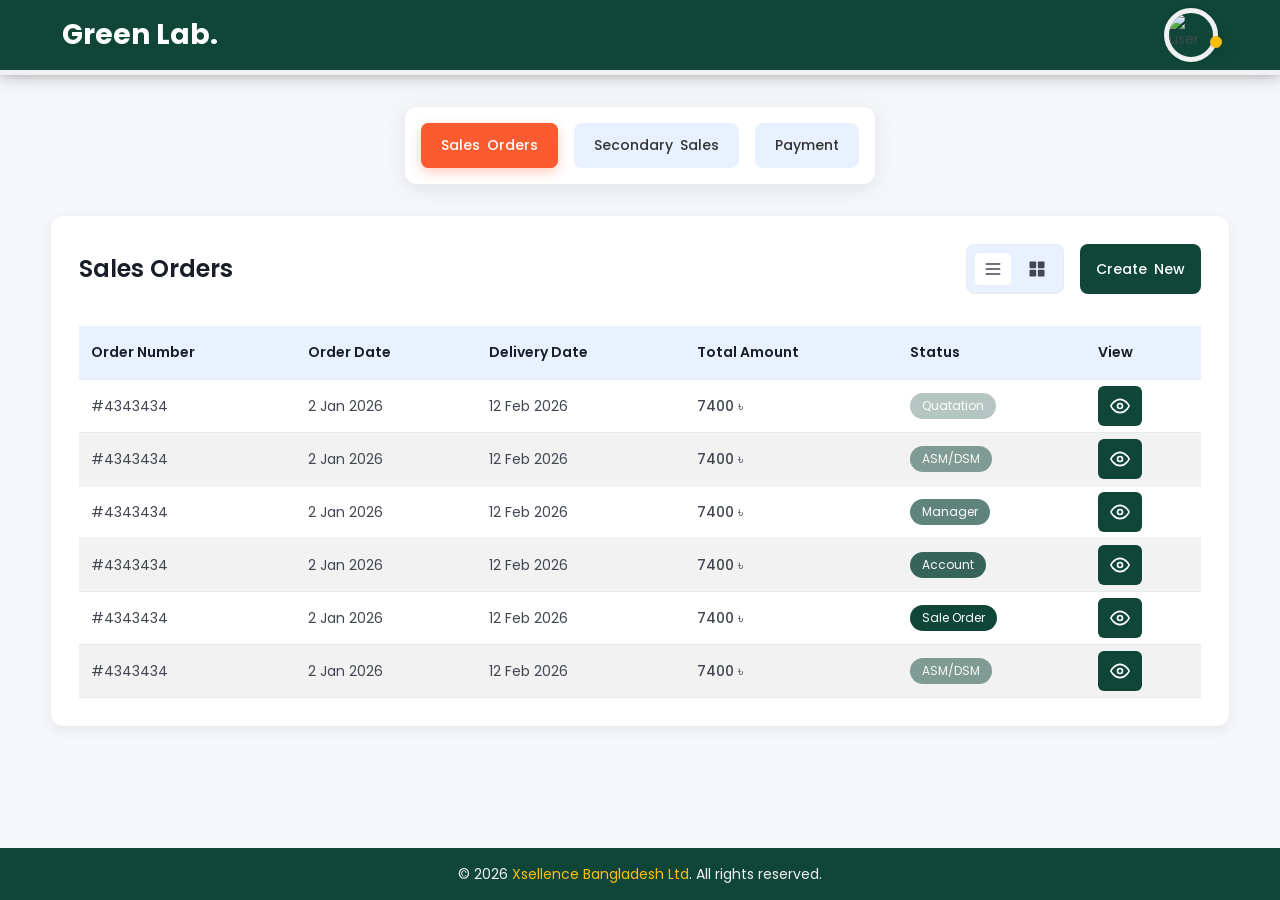
==== commit 35408267: "discount" ====
--- a/templates/index.html
+++ b/templates/index.html
@@ -103,7 +103,7 @@
                             <div>
                                 <div class="tab-contents my-mt-16">
 
-                                    <!--==============================|| Sales Order Content ||================================= -->
+                                    <!--=========================================|| Sales Order Content ||============================================= -->
                                     <div class="tab-content active">
 
                                         <!-- tab content header -->
@@ -114,11 +114,11 @@
                                             <div class="my-d-flex my-align-center my-justify-center my-gap-8"
                                                 style="align-items: stretch;">
 
-                                                <!-- Grid and List View Button -->
+                                                <!--============  Grid and List View Button ==========-->
                                                 <div class="list-grid my-gap-4 my-d-flex my-justify-center ">
 
-                                                    <!-- grid view button -->
-                                                    <button class="list-grid-btn list-btn tooltip">
+                                                    <!-- list view button -->
+                                                    <button class="list-grid-btn active list-btn tooltip">
                                                         <svg width="20" height="20" viewBox="0 0 24 24" fill="none"
                                                             xmlns="http://www.w3.org/2000/svg">
                                                             <path d="M4 6H20" stroke="currentColor" stroke-width="2"
@@ -133,8 +133,8 @@
                                                         <span class="tooltip-text">List View</span>
                                                     </button>
 
-                                                    <!-- list view button -->
-                                                    <button class="list-grid-btn active grid-btn tooltip">
+                                                    <!-- grid view button -->
+                                                    <button class="list-grid-btn  grid-btn tooltip">
                                                         <svg width="20" height="20" viewBox="0 0 24 24" fill="none"
                                                             xmlns="http://www.w3.org/2000/svg">
                                                             <rect x="3" y="3" width="8" height="8" rx="1"
@@ -151,6 +151,8 @@
                                                     </button>
                                                 </div>
 
+
+                                                <!-- create new button -->
                                                 <button class="my-btn my-primary-btn create-btn">
                                                     <span class="btn-content">Create New</span>
                                                 </button>
@@ -158,7 +160,7 @@
                                         </div>
 
                                         <!--======================= For List View ||============================-->
-                                        <div class="table-wrap list-view-content view">
+                                        <div class="table-wrap list-view-content active view">
                                             <table class="my-mt-16 my-w-100-p table">
                                                 <thead>
                                                     <tr>
@@ -461,7 +463,7 @@
                                         </div>
 
                                         <!--======================= For Grid View ||============================-->
-                                        <div class="view grid-view-content active">
+                                        <div class="view grid-view-content ">
                                             <div
                                                 class="cards my-grid-4 my-gap-12 my-mt-16 my-grid-md-3 my-grid-sm-2 my-grid-xs-1 my-gap-sm-8">
 
@@ -836,7 +838,7 @@
                                             </div>
                                         </div>
 
-                                        <!--======================||  Create New Modal Here  ||======================-->
+                                        <!--======================||  Create New Modal For Sales Orders  ||======================-->
                                         <div class="modal">
                                             <form action="#" class="modal-content lg">
 
@@ -1050,7 +1052,12 @@
                                         </div>
                                     </div>
 
-                                    <!--===============================|| Sales Order Content ||============================ -->
+
+
+
+
+
+                                    <!--==============================================|| Sales Order Content ||========================================== -->
                                     <div class="tab-content ">
 
                                         <!-- tab content header -->
@@ -1064,54 +1071,50 @@
                                                 <!-- Grid and List View Button -->
                                                 <div class="list-grid my-gap-4 my-d-flex my-justify-center ">
 
-                                                    <!-- Grid and List View Button -->
-                                                    <div class="list-grid my-gap-4 my-d-flex my-justify-center ">
-
-                                                        <!-- grid view button -->
-                                                        <button class="list-grid-btn list-btn tooltip">
-                                                            <svg width="20" height="20" viewBox="0 0 24 24" fill="none"
-                                                                xmlns="http://www.w3.org/2000/svg">
-                                                                <path d="M4 6H20" stroke="currentColor" stroke-width="2"
-                                                                    stroke-linecap="round" />
-                                                                <path d="M4 12H20" stroke="currentColor"
-                                                                    stroke-width="2" stroke-linecap="round" />
-                                                                <path d="M4 18H20" stroke="currentColor"
-                                                                    stroke-width="2" stroke-linecap="round" />
-                                                            </svg>
-
-                                                            <!-- Tooltip Text -->
-                                                            <span class="tooltip-text">List View</span>
-                                                        </button>
-
-                                                        <!-- list view button -->
-                                                        <button class="list-grid-btn active grid-btn tooltip">
-                                                            <svg width="20" height="20" viewBox="0 0 24 24" fill="none"
-                                                                xmlns="http://www.w3.org/2000/svg">
-                                                                <rect x="3" y="3" width="8" height="8" rx="1"
-                                                                    fill="currentColor" />
-                                                                <rect x="13" y="3" width="8" height="8" rx="1"
-                                                                    fill="currentColor" />
-                                                                <rect x="3" y="13" width="8" height="8" rx="1"
-                                                                    fill="currentColor" />
-                                                                <rect x="13" y="13" width="8" height="8" rx="1"
-                                                                    fill="currentColor" />
-                                                            </svg>
-                                                            <!-- tooltipo text -->
-                                                            <span class="tooltip-text">Grid View</span>
-                                                        </button>
-                                                    </div>
-                                                </div>
-
+
+                                                    <!-- list view button -->
+                                                    <button class="list-grid-btn active list-btn tooltip">
+                                                        <svg width="20" height="20" viewBox="0 0 24 24" fill="none"
+                                                            xmlns="http://www.w3.org/2000/svg">
+                                                            <path d="M4 6H20" stroke="currentColor" stroke-width="2"
+                                                                stroke-linecap="round" />
+                                                            <path d="M4 12H20" stroke="currentColor" stroke-width="2"
+                                                                stroke-linecap="round" />
+                                                            <path d="M4 18H20" stroke="currentColor" stroke-width="2"
+                                                                stroke-linecap="round" />
+                                                        </svg>
+
+                                                        <!-- Tooltip Text -->
+                                                        <span class="tooltip-text">List View</span>
+                                                    </button>
+
+                                                    <!-- Grid view button -->
+                                                    <button class="list-grid-btn  grid-btn tooltip">
+                                                        <svg width="20" height="20" viewBox="0 0 24 24" fill="none"
+                                                            xmlns="http://www.w3.org/2000/svg">
+                                                            <rect x="3" y="3" width="8" height="8" rx="1"
+                                                                fill="currentColor" />
+                                                            <rect x="13" y="3" width="8" height="8" rx="1"
+                                                                fill="currentColor" />
+                                                            <rect x="3" y="13" width="8" height="8" rx="1"
+                                                                fill="currentColor" />
+                                                            <rect x="13" y="13" width="8" height="8" rx="1"
+                                                                fill="currentColor" />
+                                                        </svg>
+                                                        <!-- tooltipo text -->
+                                                        <span class="tooltip-text">Grid View</span>
+                                                    </button>
+                                                </div>
+
+                                                <!-- create button -->
                                                 <button class="my-btn my-primary-btn create-btn">
                                                     <span class="btn-content">Create New</span>
                                                 </button>
                                             </div>
                                         </div>
 
-
-
                                         <!--======================= For List View ||============================-->
-                                        <div class="table-wrap list-view-content view">
+                                        <div class="table-wrap list-view-content active view">
                                             <table class="my-mt-16 my-w-100-p table">
                                                 <thead>
                                                     <tr>
@@ -1288,6 +1291,88 @@
                                                             </button>
                                                         </td>
                                                     </tr>
+                                                    <!-- single item -->
+                                                    <tr>
+                                                        <!-- Order Number -->
+                                                        <td>
+                                                            #4343434
+                                                        </td>
+
+                                                        <!-- Customer Name -->
+                                                        <td>
+                                                            Tanvir Ahmed
+                                                        </td>
+                                                        <!-- Order Date -->
+                                                        <td>
+                                                            2 Jan 2026
+                                                        </td>
+
+                                                        <td class="my-fw-medium">
+                                                            <span>7400</span>&nbsp;৳
+                                                        </td>
+
+
+                                                        <!-- View Button -->
+                                                        <td>
+                                                            <button class="view-btn my-btn my-primary-btn tooltip">
+                                                                <span class="btn-content">
+                                                                    <svg width="20" height="20" viewBox="0 0 24 24"
+                                                                        fill="none" xmlns="http://www.w3.org/2000/svg">
+                                                                        <path
+                                                                            d="M1 12C1 12 5 4 12 4C19 4 23 12 23 12C23 12 19 20 12 20C5 20 1 12 1 12Z"
+                                                                            stroke="currentColor" stroke-width="2"
+                                                                            stroke-linecap="round"
+                                                                            stroke-linejoin="round" />
+                                                                        <circle cx="12" cy="12" r="3"
+                                                                            stroke="currentColor" stroke-width="2" />
+                                                                    </svg>
+                                                                </span>
+
+                                                                <span class="tooltip-text">View More Information</span>
+                                                            </button>
+                                                        </td>
+                                                    </tr>
+                                                    <!-- single item -->
+                                                    <tr>
+                                                        <!-- Order Number -->
+                                                        <td>
+                                                            #4343434
+                                                        </td>
+
+                                                        <!-- Customer Name -->
+                                                        <td>
+                                                            Tanvir Ahmed
+                                                        </td>
+                                                        <!-- Order Date -->
+                                                        <td>
+                                                            2 Jan 2026
+                                                        </td>
+
+                                                        <td class="my-fw-medium">
+                                                            <span>7400</span>&nbsp;৳
+                                                        </td>
+
+
+                                                        <!-- View Button -->
+                                                        <td>
+                                                            <button class="view-btn my-btn my-primary-btn tooltip">
+                                                                <span class="btn-content">
+                                                                    <svg width="20" height="20" viewBox="0 0 24 24"
+                                                                        fill="none" xmlns="http://www.w3.org/2000/svg">
+                                                                        <path
+                                                                            d="M1 12C1 12 5 4 12 4C19 4 23 12 23 12C23 12 19 20 12 20C5 20 1 12 1 12Z"
+                                                                            stroke="currentColor" stroke-width="2"
+                                                                            stroke-linecap="round"
+                                                                            stroke-linejoin="round" />
+                                                                        <circle cx="12" cy="12" r="3"
+                                                                            stroke="currentColor" stroke-width="2" />
+                                                                    </svg>
+                                                                </span>
+
+                                                                <span class="tooltip-text">View More Information</span>
+                                                            </button>
+                                                        </td>
+                                                    </tr>
 
 
 
@@ -1297,7 +1382,7 @@
                                         </div>
 
                                         <!--======================= For Grid View ||============================-->
-                                        <div class="view grid-view-content active">
+                                        <div class="view grid-view-content ">
                                             <div
                                                 class="cards my-grid-4 my-gap-12 my-mt-16 my-grid-md-3 my-grid-sm-2 my-grid-xs-1 my-gap-sm-8">
 
@@ -1680,7 +1765,7 @@
                                             </div>
                                         </div>
 
-                                        <!--======================||  Create New Modal Here  ||======================-->
+                                        <!--======================||  Create New Modal For Secondary sales  ||======================-->
                                         <div class="modal">
                                             <form action="#" class="modal-content lg">
 
@@ -1736,7 +1821,6 @@
                                                                     placeholder="Sales Person">
                                                                 <small class="error-message">Error Message Here</small>
                                                             </div>
-
 
                                                         </div>
 
@@ -1815,12 +1899,15 @@
                                                                     </tbody>
                                                                 </table>
 
-                                                                <!-- Total  -->
-                                                                <div class="my-d-flex my-align-end my-justify-end my-gap-24 my-pt-6"
-                                                                    style="border-top:1px solid #777">
-                                                                    <h5 class="my-text-primary">Total</h5>
-                                                                    <h4 class="my-text-primary">1200 <span> ৳</span>
-                                                                    </h4>
+                                                                <div class="my-d-flex my-align-center my-gap-8">
+                                                                    <button>Discount</button>
+                                                                    <!-- Total  -->
+                                                                    <div class="my-d-flex my-align-end my-justify-end my-gap-24 my-pt-6"
+                                                                        style="border-top:1px solid #777">
+                                                                        <h5 class="my-text-primary">Total</h5>
+                                                                        <h4 class="my-text-primary">1200 <span> ৳</span>
+                                                                        </h4>
+                                                                    </div>
                                                                 </div>
                                                             </div>
                                                         </div>
@@ -1855,7 +1942,11 @@
                                         </div>
                                     </div>
 
-                                    <!--=================================|| Payment Content ||========================== -->
+
+
+
+
+                                    <!--==============================================|| Payment Content ||======================================== -->
                                     <div class="tab-content ">
 
                                         <!-- tab content header -->
@@ -1868,45 +1959,42 @@
 
                                                 <!-- Grid and List View Button -->
                                                 <div class="list-grid my-gap-4 my-d-flex my-justify-center ">
-
-                                                    <!-- Grid and List View Button -->
-                                                    <div class="list-grid my-gap-4 my-d-flex my-justify-center ">
-
-                                                        <!-- grid view button -->
-                                                        <button class="list-grid-btn list-btn tooltip">
-                                                            <svg width="20" height="20" viewBox="0 0 24 24" fill="none"
-                                                                xmlns="http://www.w3.org/2000/svg">
-                                                                <path d="M4 6H20" stroke="currentColor" stroke-width="2"
-                                                                    stroke-linecap="round" />
-                                                                <path d="M4 12H20" stroke="currentColor"
-                                                                    stroke-width="2" stroke-linecap="round" />
-                                                                <path d="M4 18H20" stroke="currentColor"
-                                                                    stroke-width="2" stroke-linecap="round" />
-                                                            </svg>
-
-                                                            <!-- Tooltip Text -->
-                                                            <span class="tooltip-text">List View</span>
-                                                        </button>
-
-                                                        <!-- list view button -->
-                                                        <button class="list-grid-btn active grid-btn tooltip">
-                                                            <svg width="20" height="20" viewBox="0 0 24 24" fill="none"
-                                                                xmlns="http://www.w3.org/2000/svg">
-                                                                <rect x="3" y="3" width="8" height="8" rx="1"
-                                                                    fill="currentColor" />
-                                                                <rect x="13" y="3" width="8" height="8" rx="1"
-                                                                    fill="currentColor" />
-                                                                <rect x="3" y="13" width="8" height="8" rx="1"
-                                                                    fill="currentColor" />
-                                                                <rect x="13" y="13" width="8" height="8" rx="1"
-                                                                    fill="currentColor" />
-                                                            </svg>
-                                                            <!-- tooltipo text -->
-                                                            <span class="tooltip-text">Grid View</span>
-                                                        </button>
-                                                    </div>
-                                                </div>
-
+                                                    <!-- grid view button -->
+                                                    <button class="list-grid-btn active list-btn tooltip">
+                                                        <svg width="20" height="20" viewBox="0 0 24 24" fill="none"
+                                                            xmlns="http://www.w3.org/2000/svg">
+                                                            <path d="M4 6H20" stroke="currentColor" stroke-width="2"
+                                                                stroke-linecap="round" />
+                                                            <path d="M4 12H20" stroke="currentColor" stroke-width="2"
+                                                                stroke-linecap="round" />
+                                                            <path d="M4 18H20" stroke="currentColor" stroke-width="2"
+                                                                stroke-linecap="round" />
+                                                        </svg>
+
+                                                        <!-- Tooltip Text -->
+                                                        <span class="tooltip-text">List View</span>
+                                                    </button>
+
+                                                    <!-- list view button -->
+                                                    <button class="list-grid-btn  grid-btn tooltip">
+                                                        <svg width="20" height="20" viewBox="0 0 24 24" fill="none"
+                                                            xmlns="http://www.w3.org/2000/svg">
+                                                            <rect x="3" y="3" width="8" height="8" rx="1"
+                                                                fill="currentColor" />
+                                                            <rect x="13" y="3" width="8" height="8" rx="1"
+                                                                fill="currentColor" />
+                                                            <rect x="3" y="13" width="8" height="8" rx="1"
+                                                                fill="currentColor" />
+                                                            <rect x="13" y="13" width="8" height="8" rx="1"
+                                                                fill="currentColor" />
+                                                        </svg>
+                                                        <!-- tooltipo text -->
+                                                        <span class="tooltip-text">Grid View</span>
+                                                    </button>
+                                                </div>
+
+
+                                                <!-- create button -->
                                                 <button class="my-btn my-primary-btn create-btn">
                                                     <span class="btn-content">Create New</span>
                                                 </button>
@@ -1915,7 +2003,7 @@
 
 
                                         <!--======================= For List View ||============================-->
-                                        <div class="table-wrap list-view-content view">
+                                        <div class="table-wrap list-view-content active view">
                                             <table class="my-mt-16 my-w-100-p table">
                                                 <thead>
                                                     <tr>
@@ -2092,16 +2180,12 @@
                                                             </button>
                                                         </td>
                                                     </tr>
-
-
-
-
                                                 </tbody>
                                             </table>
                                         </div>
 
                                         <!--======================= For Grid View ||============================-->
-                                        <div class="view grid-view-content active">
+                                        <div class="view grid-view-content ">
                                             <div
                                                 class="cards my-grid-4 my-gap-12 my-mt-16 my-grid-md-3 my-grid-sm-2 my-grid-xs-1 my-gap-sm-8">
 
@@ -2486,7 +2570,7 @@
 
 
 
-                                        <!--======================||  Create New Modal Here  ||======================-->
+                                        <!--======================||  Create New Modal For Payment  ||======================-->
                                         <div class="modal">
                                             <form action="#" class="modal-content lg">
 
@@ -2588,18 +2672,22 @@
 
 
 
+
+
         <!--===========|| For Notification ||=========-->
         <!-- if you will active class add then show it -->
-        <!-- <div class="notification-box active">
+        <div class="notification-box ">
             <div class="content">Done ✔✔ </div>
-        </div> -->
-
-
-
-
-
-
-        <!--============ Footer here =============-->
+        </div>
+        <div class="notification-box error ">
+            <div class="content">Sorry 😢 </div>
+        </div>
+
+
+
+
+
+
 
         <!--============ Footer here =============-->
         <footer>
@@ -2612,11 +2700,6 @@
 
 
 
-
-
-
-
-        <script src="/static/js/main.js"></script>
         <script>
             document.querySelectorAll('.tab-container').forEach(container => {
                 const tabs = container.querySelectorAll('.tab-btn');
--- a/static/css/custom_class.css
+++ b/static/css/custom_class.css
@@ -334,7 +334,7 @@
 
 .my-input-control input,
 input::placeholder {
-    font-size: clamp(12px, 1.05vw, 14px);
+    font-size: clamp(12px, 1.05vw, 14px) !important;
 }
 
 input:focus,
--- a/static/css/pages/home.css
+++ b/static/css/pages/home.css
@@ -8,7 +8,8 @@
     margin-bottom: 4px;
     display: inline-block;
     color: var(--my-text-primary);
-    font-size: clamp(13px, 1.05vw, 16px);
+    font-size: clamp(12px, 1.05vw, 14px);
+    font-weight: 500;
 
 }
 
@@ -1134,4 +1135,37 @@
         font-weight: 500;
         font-size: var(--fs-xs);
     }
+}
+
+
+
+
+
+
+
+.notification-box {
+    position: fixed;
+    top: 20px;
+    right: 20px;
+    z-index: 29;
+    background: linear-gradient(135deg, #22c55e, #16a34a);
+    color: #fff;
+    padding: 14px 20px;
+    border-radius: 12px;
+    font-size: 14px;
+    font-weight: 500;
+    box-shadow: 0 10px 25px rgba(0, 0, 0, 0.15);
+    transform: translateX(120%);
+    opacity: 0;
+    transition: all 0.5s ease;
+}
+
+.notification-box.error {
+    background: var(--my-red);
+}
+
+/* Slide in */
+.notification-box.active {
+    transform: translateX(0);
+    opacity: 1;
 }
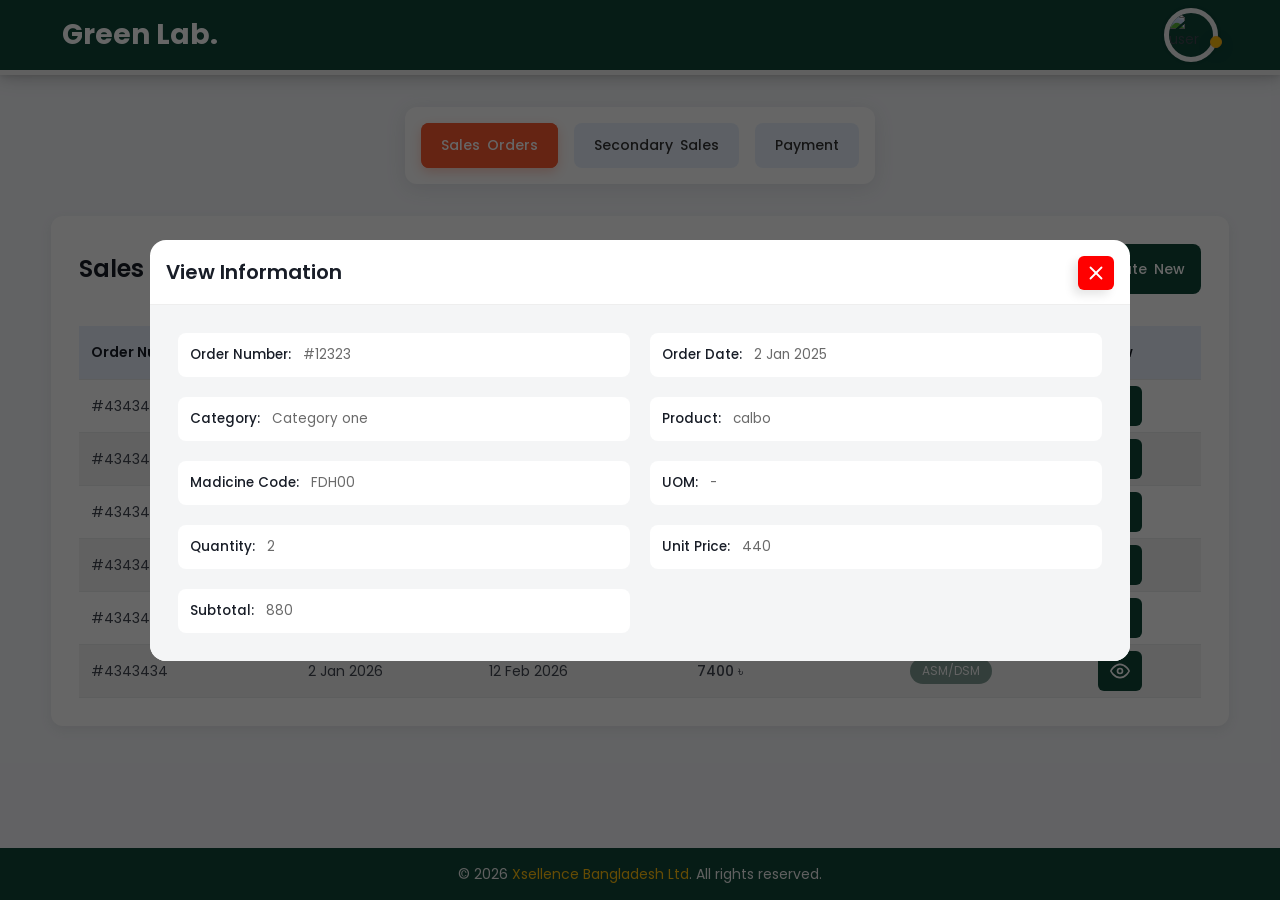
==== commit 7033c9fd: "update ++" ====
--- a/templates/index.html
+++ b/templates/index.html
@@ -18,9 +18,13 @@
         <!--=========================================-->
         <header>
             <div class="header-wrapper my-container my-flex-between">
+
+                <!-- Portal Name -->
                 <a href="">
                     <h1 class="left my-fs-xxl my-text-white" style="font-size: 28px;">Green Lab.</h1>
                 </a>
+
+                <!-- Right -->
                 <div class="right">
                     <div class="user-img">
                         <img src="https://lh3.googleusercontent.com/-owKu1iCCv1U/AAAAAAAAAAI/AAAAAAAAAAA/ALKGfkkoF57nnKwpNOdtH-5uYsJd1iv1fQ/photo.jpg?sz=46"
@@ -32,6 +36,8 @@
                                 <!-- name -->
                                 <div class="my-flex-column my-gap-1">
                                     <span class="my-text-gray">Hi,</span>
+
+                                    <!-- user name -->
                                     <span class="name">Tanvir Ahmed</span>
                                 </div>
 
@@ -198,6 +204,12 @@
                                                         <!-- Status -->
                                                         <td>
                                                             <div class="quatation status">quatation</div>
+
+                                                            <!-- all status here -->
+                                                            <!-- <div class="asm-dsm status">ASM/DSM</div>
+                                                            <div class="manager status">Manager</div>
+                                                            <div class="account status">Account</div>
+                                                            <div class="sale-order status">sale order</div> -->
                                                         </td>
 
                                                         <!-- View Button -->
@@ -862,7 +874,7 @@
                                                 <!--============  Modal Body Here  ============-->
                                                 <div class="modal-body">
                                                     <div class="my-flex-column my-gap-12">
-                                                        <div class="my-grid-2 my-gap-12 my-grid-sm-1 my-gap-sm-8">
+                                                        <div class="my-grid-2 my-gap-12 my-grid-sm-2 my-gap-sm-6">
 
                                                             <!-- for name -->
                                                             <div class="my-input-control">
@@ -1009,16 +1021,28 @@
                                                                                 </button>
                                                                             </td>
                                                                         </tr>
+                                                                        <tr>
+                                                                            <td></td>
+                                                                            <td></td>
+                                                                            <td></td>
+                                                                            <td></td>
+                                                                            <td></td>
+                                                                            <td>
+                                                                                <!-- Total  -->
+                                                                                <h5 class="my-text-primary">Total
+                                                                                </h5>
+                                                                            </td>
+                                                                            <td>
+                                                                                <h4 class="my-text-primary">1200 <span>
+                                                                                        ৳</span>
+                                                                                </h4>
+                                                                            </td>
+                                                                            <td></td>
+                                                                        </tr>
                                                                     </tbody>
                                                                 </table>
 
-                                                                <!-- Total  -->
-                                                                <div class="my-d-flex my-align-end my-justify-end my-gap-24 my-pt-6"
-                                                                    style="border-top:1px solid #777">
-                                                                    <h5 class="my-text-primary">Total</h5>
-                                                                    <h4 class="my-text-primary">1200 <span> ৳</span>
-                                                                    </h4>
-                                                                </div>
+
                                                             </div>
                                                         </div>
 
@@ -1031,7 +1055,8 @@
 
                                                     <!-- modal cancel button -->
                                                     <button
-                                                        class="my-bg-red my-btn my-text-white my-danger-btn">Cancel</button>
+                                                        class="my-bg-red my-btn my-text-white my-danger-btn modal-close-btn"
+                                                        type="button">Cancel</button>
 
                                                     <!-- submit button -->
                                                     <button class="my-btn my-primary-btn submit-btn">
@@ -1789,7 +1814,7 @@
                                                 <!--============  Modal Body Here  ============-->
                                                 <div class="modal-body">
                                                     <div class="my-flex-column my-gap-12">
-                                                        <div class="my-grid-2 my-gap-12  my-gap-sm-8">
+                                                        <div class="my-grid-2 my-gap-12  my-gap-sm-6">
 
                                                             <!-- for name -->
                                                             <div class="my-input-control">
@@ -1899,13 +1924,43 @@
                                                                     </tbody>
                                                                 </table>
 
-                                                                <div class="my-d-flex my-align-center my-gap-8">
-                                                                    <button>Discount</button>
+                                                                <div
+                                                                    class="my-d-flex my-align-cener my-justify-end  my-gap-12 my-mt-4 my-mt-sm-12">
+
+                                                                    <!-- discount button -->
+                                                                    <button class="discount-btn" type="button">Discount
+                                                                        <i
+                                                                            class="ri-discount-percent-line"></i></button>
                                                                     <!-- Total  -->
-                                                                    <div class="my-d-flex my-align-end my-justify-end my-gap-24 my-pt-6"
-                                                                        style="border-top:1px solid #777">
-                                                                        <h5 class="my-text-primary">Total</h5>
-                                                                        <h4 class="my-text-primary">1200 <span> ৳</span>
+                                                                    <div
+                                                                        class="my-d-flex my-align-end my-justify-end my-gap-24 my-pt-6">
+                                                                        <div class="my-text-primary">Total</div>
+                                                                        <h5 class="my-text-primary">1200 <span> ৳</span>
+                                                                        </h5>
+                                                                    </div>
+                                                                </div>
+
+                                                                <div class="my-d-flex my-align-end my-justify-end">
+                                                                    <div
+                                                                        class="discount-item my-d-flex my-align-end my-gap-4">
+                                                                        <input type="text" placeholder="Fixed">
+                                                                        <input type="text" placeholder="%">
+                                                                    </div>
+                                                                </div>
+
+                                                                <div>
+                                                                    <!-- Discount   -->
+                                                                    <div
+                                                                        class="my-d-flex my-align-end my-justify-end my-gap-24 my-pt-4">
+                                                                        <div class="my-text-primary">Discount </div>
+                                                                        <div class="my-text-primary">120 <span> ৳</span>
+                                                                        </div>
+                                                                    </div>
+                                                                    <!-- Discount   -->
+                                                                    <div class="my-d-flex my-align-end my-justify-end my-gap-24 my-pt-3 my-mt-4"
+                                                                        style="border-top: 1px solid #777;">
+                                                                        <h5 class="my-text-primary">Final Total </h5>
+                                                                        <h4 class="my-text-primary">1080 <span> ৳</span>
                                                                         </h4>
                                                                     </div>
                                                                 </div>
@@ -1921,7 +1976,8 @@
 
                                                     <!-- modal cancel button -->
                                                     <button
-                                                        class="my-bg-red my-btn my-text-white my-danger-btn">Cancel</button>
+                                                        class="my-bg-red my-btn my-text-white my-danger-btn modal-close-btn"
+                                                        type="button">Cancel</button>
 
                                                     <!-- submit button -->
                                                     <button class="my-btn my-primary-btn submit-btn">
@@ -2594,7 +2650,7 @@
                                                 <!--============  Modal Body Here  ============-->
                                                 <div class="modal-body">
                                                     <div class="my-flex-column my-gap-12">
-                                                        <div class="my-grid-2 my-gap-12  my-gap-sm-8">
+                                                        <div class="my-grid-2 my-gap-12  my-gap-sm-6">
 
                                                             <!-- for name -->
                                                             <div class="my-input-control">
@@ -2641,7 +2697,8 @@
 
                                                     <!-- modal cancel button -->
                                                     <button
-                                                        class="my-bg-red my-btn my-text-white my-danger-btn">Cancel</button>
+                                                        class="my-bg-red my-btn my-text-white my-danger-btn modal-close-btn"
+                                                        type="button">Cancel</button>
 
                                                     <!-- submit button -->
                                                     <button class="my-btn my-primary-btn submit-btn">
@@ -2674,6 +2731,77 @@
 
 
 
+
+        <!-- ==============================|| Information Modal ||================================== -->
+        <div class="info-modal modal show">
+            <div class="modal-content lg">
+
+                <!--============  Modal Header Here ============-->
+                <div class="modal-header">
+                    <h3 class="my-text-primary">View Information </h3>
+
+                    <!-- Close Button -->
+                    <button class="modal-close-btn">
+                        <svg width="22" height="22" viewBox="0 0 24 24" fill="none" xmlns="http://www.w3.org/2000/svg"
+                            class="close-icon">
+                            <path d="M6 6L18 18" stroke="currentColor" stroke-width="2" stroke-linecap="round" />
+                            <path d="M18 6L6 18" stroke="currentColor" stroke-width="2" stroke-linecap="round" />
+                        </svg>
+                    </button>
+                </div>
+
+
+                <!--============  Modal Body Here  ============-->
+                <div class="modal-body">
+                    <div class="my-flex-column my-gap-12 ">
+                        <div class="my-grid-2 my-grid-sm-2 my-gap-sm-6 my-gap-10 items">
+                            <div class="item ">
+                                <div class="key">Order Number:</div>
+                                <div class="value">#12323</div>
+                            </div>
+                            <div class="item">
+                                <div class="key">Order Date:</div>
+                                <div class="value">2 Jan 2025</div>
+                            </div>
+                            <div class="item">
+                                <div class="key">Category:</div>
+                                <div class="value">Category one</div>
+                            </div>
+                            <div class="item">
+                                <div class="key">Product:</div>
+                                <div class="value">calbo</div>
+                            </div>
+                            <div class="item">
+                                <div class="key">Madicine Code:</div>
+                                <div class="value">FDH00</div>
+                            </div>
+                            <div class="item">
+                                <div class="key">UOM:</div>
+                                <div class="value">-</div>
+                            </div>
+                            <div class="item">
+                                <div class="key">Quantity:</div>
+                                <div class="value">2 </div>
+                            </div>
+                            <div class="item">
+                                <div class="key">Unit Price:</div>
+                                <div class="value">440</div>
+                            </div>
+                            <div class="item">
+                                <div class="key">Subtotal:</div>
+                                <div class="value">880</div>
+                            </div>
+                        </div>
+
+                    </div>
+                </div>
+
+            </div>
+        </div>
+
+
+
+
         <!--===========|| For Notification ||=========-->
         <!-- if you will active class add then show it -->
         <div class="notification-box ">
@@ -2721,21 +2849,6 @@
             });
 
 
-
-            // const tabContainer = document.querySelector('.tab-container')
-            // const createButtons = tabContainer.querySelectorAll('.create-btn')
-            // console.log(createButtons)
-
-            // createButtons.forEach(btn => {
-            //     btn.addEventListener('click', function (e) {
-            //         const modal = btn.closest('.tab-container').querySelector('.modal')
-
-            //         if (modal) {
-            //             modal.classList.add('show')
-            //         }
-            //     })
-            // })
-            // select all tab containers
             const tabContents = document.querySelectorAll('.tab-content');
 
             if (tabContents) {
@@ -2762,19 +2875,19 @@
             function closeModal() {
                 // select all modals
                 const modals = document.querySelectorAll('.modal');
-                if (!modals.length) return; //  return
+                if (!modals.length) return;
 
                 modals.forEach(modal => {
 
-                    const closeBtn = modal.querySelector('.modal-close-btn');
+                    const closeBtns = modal.querySelectorAll('.modal-close-btn'); // multiple buttons
                     const content = modal.querySelector('.modal-content');
 
-                    if (!content) return; // content nai, skip
-
-                    // Close on X button
-                    if (closeBtn) {
-                        closeBtn.addEventListener('click', () => modal.classList.remove('show'));
-                    }
+                    if (!content) return;
+
+                    // Close on each X button
+                    closeBtns.forEach(btn => {
+                        btn.addEventListener('click', () => modal.classList.remove('show'));
+                    });
 
                     // Close on click outside modal-content
                     modal.addEventListener('click', e => {
@@ -2785,11 +2898,13 @@
 
                     // Prevent modal-content click from closing
                     content.addEventListener('click', e => e.stopPropagation());
+
                 });
             }
 
             // Initialize
             closeModal();
+
 
 
 
@@ -2828,8 +2943,6 @@
 
 
 
-
-
         </script>
     </body>
 
--- a/static/css/pages/home.css
+++ b/static/css/pages/home.css
@@ -32,6 +32,7 @@
     box-shadow: rgba(99, 99, 99, 0.2) 0px 2px 8px 0px;
     box-shadow: rgba(0, 0, 0, 0.04) 0px 0px 1px 2px;
     border-radius: var(--radius-sm);
+    overflow: auto;
 }
 
 .order-lines input {
@@ -234,6 +235,35 @@
     transform: translateX(-50%) scaleX(1);
 }
 
+/* discount-btn */
+
+.discount-btn {
+    padding: 6px 12px;
+    border: 1px solid var(--my-border-primary);
+    border-radius: var(--radius-md);
+    font-weight: 500;
+    display: flex;
+    align-items: center;
+    gap: 4px;
+    margin-top: 4px;
+}
+
+.discount-item {
+    max-width: 264px;
+    justify-content: end;
+    align-items: end;
+    margin-top: 4px;
+}
+
+.my-danger-btn.modal-close-btn {
+    position: unset;
+    width: unset;
+    height: unset;
+}
+
+.my-danger-btn.modal-close-btn:hover {
+    transform: unset;
+}
 
 /*=================== Tab content Here ===============  */
 .tab-contents {
@@ -955,7 +985,7 @@
     display: flex;
     align-items: center;
     justify-content: center;
-    font-size: var(--fs-lg);
+    font-size: clamp(14px, 1.05vw, 18px);
     transition: .2s ease;
     box-shadow: var(--n-shadow-1);
     z-index: 2;
@@ -971,8 +1001,26 @@
 
 
 
-
-
+/* info modal */
+.info-modal .item {
+    background-color: var(--my-white);
+    display: flex;
+    gap: 12px;
+    padding: 12px;
+    border-radius: var(--radius-md);
+}
+
+.info-modal .item .key {
+    font-weight: 500;
+    color: var(--my-text-primary);
+    font-size: clamp(13px, 1.05vw, 14px);
+}
+
+.info-modal .item .value {
+    color: var(--text-quaternary);
+    font-size: clamp(13px, 1.05vw, 14px);
+    font-weight: 400;
+}
 
 
 
@@ -1135,6 +1183,34 @@
         font-weight: 500;
         font-size: var(--fs-xs);
     }
+
+    .order-lines .item {
+        flex: 1;
+        min-width: 140px;
+    }
+
+    .my-input-control label {
+        font-weight: 600;
+    }
+
+    .discount-btn {
+        font-size: 12px;
+        padding: 6px 20px;
+    }
+
+    select {
+        font-size: 13px;
+    }
+
+    /* info modal */
+    .info-modal .item {
+        flex-direction: column;
+        gap: 4px;
+    }
+
+    .info-modal .item .value {
+        font-size: var(--fs-xs);
+    }
 }
 
 
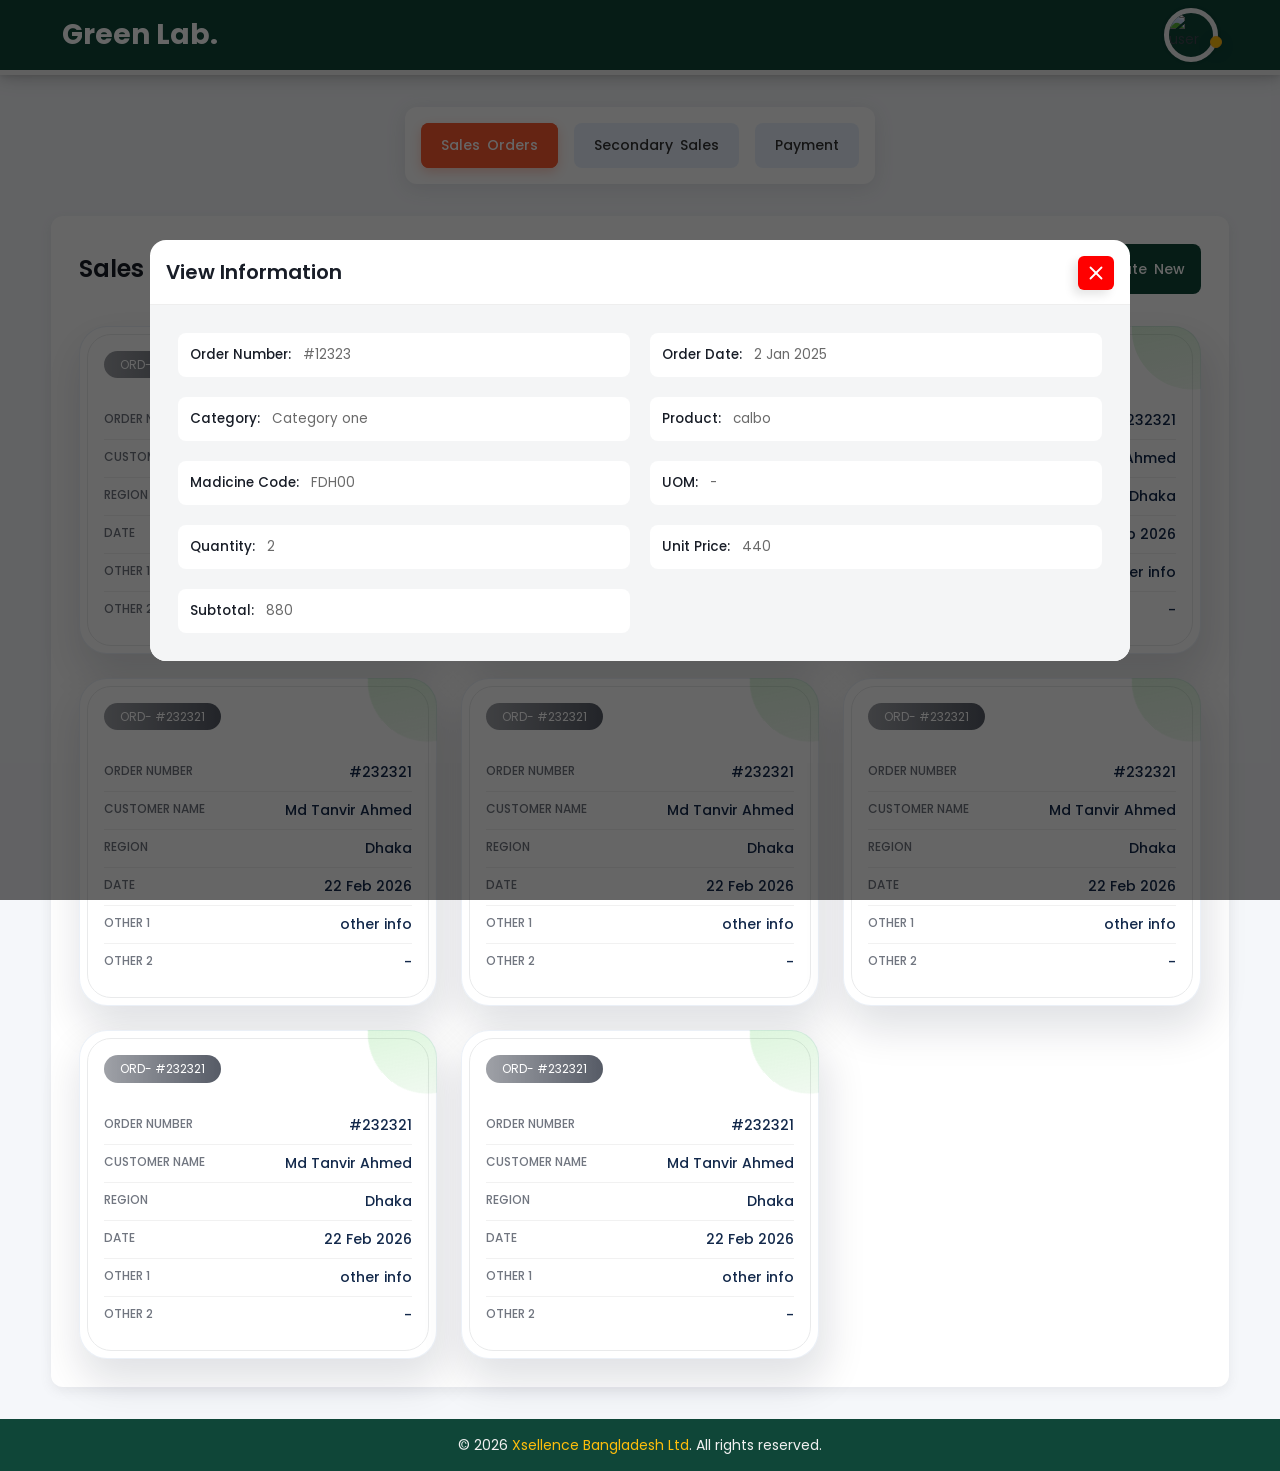
==== commit b477a51e: "updae mobile" ====
--- a/templates/index.html
+++ b/templates/index.html
@@ -124,7 +124,7 @@
                                                 <div class="list-grid my-gap-4 my-d-flex my-justify-center ">
 
                                                     <!-- list view button -->
-                                                    <button class="list-grid-btn active list-btn tooltip">
+                                                    <button class="list-grid-btn  list-btn tooltip">
                                                         <svg width="20" height="20" viewBox="0 0 24 24" fill="none"
                                                             xmlns="http://www.w3.org/2000/svg">
                                                             <path d="M4 6H20" stroke="currentColor" stroke-width="2"
@@ -140,7 +140,7 @@
                                                     </button>
 
                                                     <!-- grid view button -->
-                                                    <button class="list-grid-btn  grid-btn tooltip">
+                                                    <button class="list-grid-btn active grid-btn tooltip">
                                                         <svg width="20" height="20" viewBox="0 0 24 24" fill="none"
                                                             xmlns="http://www.w3.org/2000/svg">
                                                             <rect x="3" y="3" width="8" height="8" rx="1"
@@ -166,7 +166,7 @@
                                         </div>
 
                                         <!--======================= For List View ||============================-->
-                                        <div class="table-wrap list-view-content active view">
+                                        <div class="table-wrap list-view-content  view">
                                             <table class="my-mt-16 my-w-100-p table">
                                                 <thead>
                                                     <tr>
@@ -232,7 +232,6 @@
                                                             </button>
                                                         </td>
                                                     </tr>
-
                                                     <!-- single item -->
                                                     <tr>
                                                         <!-- Order Number -->
@@ -250,14 +249,19 @@
                                                             12 Feb 2026
                                                         </td>
 
-
                                                         <td class="my-fw-medium">
                                                             <span>7400</span>&nbsp;৳
                                                         </td>
 
                                                         <!-- Status -->
                                                         <td>
-                                                            <div class="asm-dsm status">ASM/DSM</div>
+                                                            <div class="quatation status">quatation</div>
+
+                                                            <!-- all status here -->
+                                                            <!-- <div class="asm-dsm status">ASM/DSM</div>
+                                                            <div class="manager status">Manager</div>
+                                                            <div class="account status">Account</div>
+                                                            <div class="sale-order status">sale order</div> -->
                                                         </td>
 
                                                         <!-- View Button -->
@@ -276,7 +280,7 @@
                                                                     </svg>
                                                                 </span>
 
-                                                                <div class="tooltip-text">View More Information</div>
+                                                                <span class="tooltip-text">View More Information</span>
                                                             </button>
                                                         </td>
                                                     </tr>
@@ -297,14 +301,19 @@
                                                             12 Feb 2026
                                                         </td>
 
-
                                                         <td class="my-fw-medium">
                                                             <span>7400</span>&nbsp;৳
                                                         </td>
 
                                                         <!-- Status -->
                                                         <td>
+                                                            <div class="quatation status">quatation</div>
+
+                                                            <!-- all status here -->
+                                                            <!-- <div class="asm-dsm status">ASM/DSM</div>
                                                             <div class="manager status">Manager</div>
+                                                            <div class="account status">Account</div>
+                                                            <div class="sale-order status">sale order</div> -->
                                                         </td>
 
                                                         <!-- View Button -->
@@ -323,10 +332,11 @@
                                                                     </svg>
                                                                 </span>
 
-                                                                <div class="tooltip-text">View More Information</div>
+                                                                <span class="tooltip-text">View More Information</span>
                                                             </button>
                                                         </td>
                                                     </tr>
+
                                                     <!-- single item -->
                                                     <tr>
                                                         <!-- Order Number -->
@@ -351,7 +361,7 @@
 
                                                         <!-- Status -->
                                                         <td>
-                                                            <div class="account status">Account</div>
+                                                            <div class="asm-dsm status">ASM/DSM</div>
                                                         </td>
 
                                                         <!-- View Button -->
@@ -398,7 +408,7 @@
 
                                                         <!-- Status -->
                                                         <td>
-                                                            <div class="sale-order status">sale order</div>
+                                                            <div class="manager status">Manager</div>
                                                         </td>
 
                                                         <!-- View Button -->
@@ -445,7 +455,7 @@
 
                                                         <!-- Status -->
                                                         <td>
-                                                            <div class="asm-dsm status">ASM/DSM</div>
+                                                            <div class="account status">Account</div>
                                                         </td>
 
                                                         <!-- View Button -->
@@ -468,6 +478,100 @@
                                                             </button>
                                                         </td>
                                                     </tr>
+                                                    <!-- single item -->
+                                                    <tr>
+                                                        <!-- Order Number -->
+                                                        <td>
+                                                            #4343434
+                                                        </td>
+
+                                                        <!-- Order Date -->
+                                                        <td>
+                                                            2 Jan 2026
+                                                        </td>
+
+                                                        <!-- Delivery Date -->
+                                                        <td>
+                                                            12 Feb 2026
+                                                        </td>
+
+
+                                                        <td class="my-fw-medium">
+                                                            <span>7400</span>&nbsp;৳
+                                                        </td>
+
+                                                        <!-- Status -->
+                                                        <td>
+                                                            <div class="sale-order status">sale order</div>
+                                                        </td>
+
+                                                        <!-- View Button -->
+                                                        <td>
+                                                            <button class="view-btn my-btn my-primary-btn tooltip">
+                                                                <span class="btn-content">
+                                                                    <svg width="20" height="20" viewBox="0 0 24 24"
+                                                                        fill="none" xmlns="http://www.w3.org/2000/svg">
+                                                                        <path
+                                                                            d="M1 12C1 12 5 4 12 4C19 4 23 12 23 12C23 12 19 20 12 20C5 20 1 12 1 12Z"
+                                                                            stroke="currentColor" stroke-width="2"
+                                                                            stroke-linecap="round"
+                                                                            stroke-linejoin="round" />
+                                                                        <circle cx="12" cy="12" r="3"
+                                                                            stroke="currentColor" stroke-width="2" />
+                                                                    </svg>
+                                                                </span>
+
+                                                                <div class="tooltip-text">View More Information</div>
+                                                            </button>
+                                                        </td>
+                                                    </tr>
+                                                    <!-- single item -->
+                                                    <tr>
+                                                        <!-- Order Number -->
+                                                        <td>
+                                                            #4343434
+                                                        </td>
+
+                                                        <!-- Order Date -->
+                                                        <td>
+                                                            2 Jan 2026
+                                                        </td>
+
+                                                        <!-- Delivery Date -->
+                                                        <td>
+                                                            12 Feb 2026
+                                                        </td>
+
+
+                                                        <td class="my-fw-medium">
+                                                            <span>7400</span>&nbsp;৳
+                                                        </td>
+
+                                                        <!-- Status -->
+                                                        <td>
+                                                            <div class="asm-dsm status">ASM/DSM</div>
+                                                        </td>
+
+                                                        <!-- View Button -->
+                                                        <td>
+                                                            <button class="view-btn my-btn my-primary-btn tooltip">
+                                                                <span class="btn-content">
+                                                                    <svg width="20" height="20" viewBox="0 0 24 24"
+                                                                        fill="none" xmlns="http://www.w3.org/2000/svg">
+                                                                        <path
+                                                                            d="M1 12C1 12 5 4 12 4C19 4 23 12 23 12C23 12 19 20 12 20C5 20 1 12 1 12Z"
+                                                                            stroke="currentColor" stroke-width="2"
+                                                                            stroke-linecap="round"
+                                                                            stroke-linejoin="round" />
+                                                                        <circle cx="12" cy="12" r="3"
+                                                                            stroke="currentColor" stroke-width="2" />
+                                                                    </svg>
+                                                                </span>
+
+                                                                <div class="tooltip-text">View More Information</div>
+                                                            </button>
+                                                        </td>
+                                                    </tr>
 
 
                                                 </tbody>
@@ -475,9 +579,9 @@
                                         </div>
 
                                         <!--======================= For Grid View ||============================-->
-                                        <div class="view grid-view-content ">
+                                        <div class="view grid-view-content active">
                                             <div
-                                                class="cards my-grid-4 my-gap-12 my-mt-16 my-grid-md-3 my-grid-sm-2 my-grid-xs-1 my-gap-sm-8">
+                                                class="cards my-grid-4 my-gap-12 my-mt-16 my-grid-md-3 my-grid-sm-2  my-gap-sm-6">
 
                                                 <!--===============  single card  ================-->
                                                 <div class="card-wrap">
@@ -957,7 +1061,8 @@
                                                                 </div>
 
                                                                 <div class="add">
-                                                                    <button class="my-btn my-primary-btn"><span
+                                                                    <button class="my-btn my-primary-btn"
+                                                                        type="button"><span
                                                                             class="btn-content">Add+</span></button>
                                                                 </div>
                                                             </div>
@@ -2826,124 +2931,7 @@
             </p>
         </footer>
 
-
-
-        <script>
-            document.querySelectorAll('.tab-container').forEach(container => {
-                const tabs = container.querySelectorAll('.tab-btn');
-                const contents = container.querySelectorAll('.tab-content');
-
-                tabs.forEach((tab, index) => {
-                    tab.addEventListener('click', () => {
-                        // Remove active from all buttons
-                        tabs.forEach(t => t.classList.remove('active'));
-                        // Remove active from all contents
-                        contents.forEach(c => c.classList.remove('active'));
-
-                        // Add active to clicked button
-                        tab.classList.add('active');
-                        // Show corresponding content
-                        contents[index].classList.add('active');
-                    });
-                });
-            });
-
-
-            const tabContents = document.querySelectorAll('.tab-content');
-
-            if (tabContents) {
-                tabContents.forEach(container => {
-                    const createButtons = container.querySelectorAll('.create-btn');
-
-                    if (createButtons) {
-                        createButtons.forEach(btn => {
-                            btn.addEventListener('click', () => {
-                                // j button er container e modal thake, seita open hobe
-                                const modal = container.querySelector('.modal');
-                                if (modal) modal.classList.add('show');
-                            });
-                        });
-                    }
-                    else {
-                        console.log('create btton not found')
-                    }
-                });
-
-            }
-
-
-            function closeModal() {
-                // select all modals
-                const modals = document.querySelectorAll('.modal');
-                if (!modals.length) return;
-
-                modals.forEach(modal => {
-
-                    const closeBtns = modal.querySelectorAll('.modal-close-btn'); // multiple buttons
-                    const content = modal.querySelector('.modal-content');
-
-                    if (!content) return;
-
-                    // Close on each X button
-                    closeBtns.forEach(btn => {
-                        btn.addEventListener('click', () => modal.classList.remove('show'));
-                    });
-
-                    // Close on click outside modal-content
-                    modal.addEventListener('click', e => {
-                        if (!content.contains(e.target)) {
-                            modal.classList.remove('show');
-                        }
-                    });
-
-                    // Prevent modal-content click from closing
-                    content.addEventListener('click', e => e.stopPropagation());
-
-                });
-            }
-
-            // Initialize
-            closeModal();
-
-
-
-
-
-            const buttons = document.querySelectorAll('.list-grid-btn');
-
-            if (buttons) {
-                buttons.forEach(btn => {
-                    btn.addEventListener('click', function () {
-
-                        const parent = this.closest('.tab-content');
-
-                        if (!parent) { return }
-
-                        const listView = parent.querySelector('.list-view-content');
-                        const gridView = parent.querySelector('.grid-view-content');
-
-                        // Button active (same group only)
-                        parent.querySelectorAll('.list-grid-btn')
-                            .forEach(b => b.classList.remove('active'));
-
-                        this.classList.add('active');
-
-                        // Show / Hide view
-                        if (this.classList.contains('grid-btn')) {
-                            gridView.classList.add('active');
-                            listView.classList.remove('active');
-                        } else {
-                            listView.classList.add('active');
-                            gridView.classList.remove('active');
-                        }
-
-                    });
-                });
-            }
-
-
-
-        </script>
+        <script src="/static/js/home.js"></script>
     </body>
 
 </html>
--- a/static/css/pages/home.css
+++ b/static/css/pages/home.css
@@ -1094,7 +1094,34 @@
 
 
 
-@media (max-width:480px) {
+@media (max-width:555px) {
+    .view .card .item {
+        display: flex;
+        justify-content: space-between;
+        gap: 2px;
+        padding: 6px 0;
+        border-bottom: 1px solid var(--my-white-off);
+        /* flex-direction: column; */
+        /* gap: 0; */
+        flex-wrap: wrap;
+    }
+
+    .card-wrap .items {
+        margin-top: 12px;
+    }
+
+    .view .card-wrap {
+        padding: 0px;
+        box-shadow: 4px 20px 40px 4px rgba(0, 20, 45, 0.12),
+            0 0 0 1px rgba(156, 180, 215, 0.2) inset;
+        border-radius: 20px;
+    }
+
+    .view .card-wrap .card {
+        border-radius: 20px;
+        padding: 12px;
+    }
+
     .tab-contents {
         background-color: var(--my-white);
         padding: 16px;
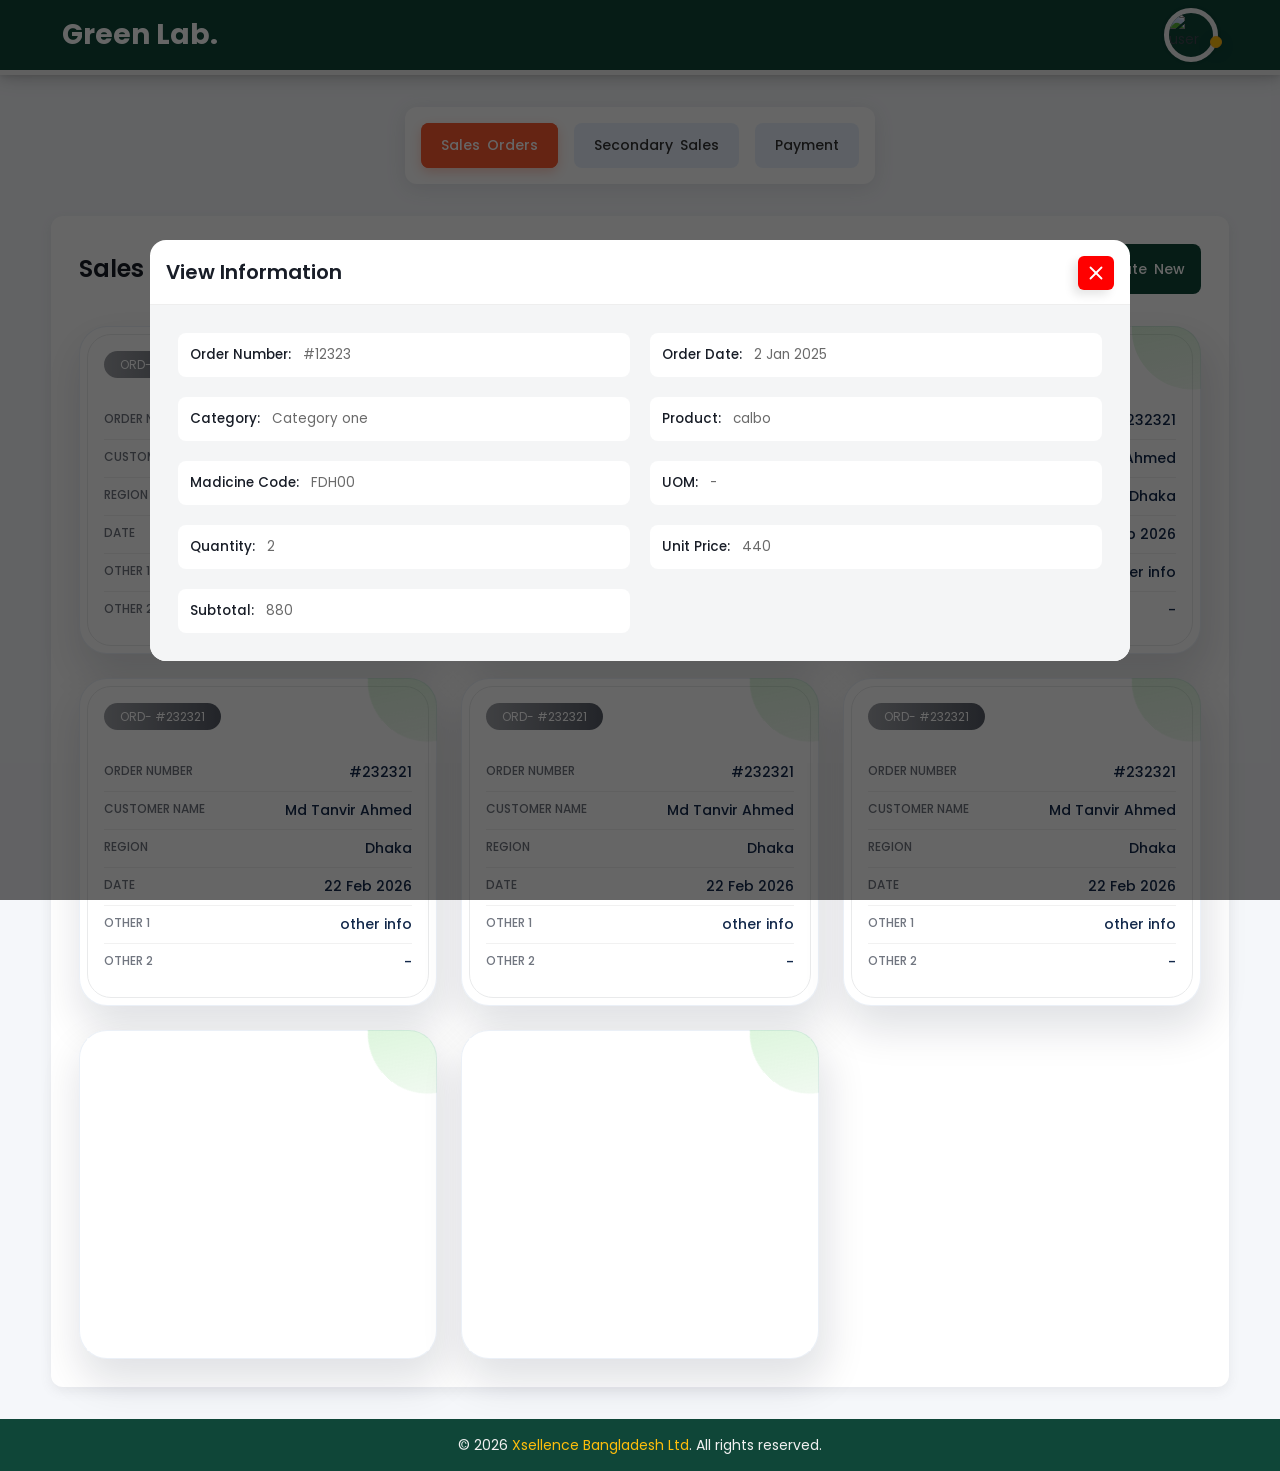
==== commit 10630186: "update mobile" ====
--- a/templates/index.html
+++ b/templates/index.html
@@ -1504,17 +1504,16 @@
                                                         </td>
                                                     </tr>
 
-
-
-
                                                 </tbody>
                                             </table>
                                         </div>
 
+
+
                                         <!--======================= For Grid View ||============================-->
                                         <div class="view grid-view-content ">
                                             <div
-                                                class="cards my-grid-4 my-gap-12 my-mt-16 my-grid-md-3 my-grid-sm-2 my-grid-xs-1 my-gap-sm-8">
+                                                class="cards my-grid-4 my-gap-12 my-mt-16 my-grid-md-3 my-grid-sm-2  my-gap-sm-8">
 
                                                 <!--===============  single card  ================-->
                                                 <div class="card-wrap">
@@ -1989,8 +1988,11 @@
                                                                     <input type="number" placeholder="Quantity">
                                                                 </div>
 
+
+                                                                <!-- add button -->
                                                                 <div class="add">
-                                                                    <button class="my-btn my-primary-btn"><span
+                                                                    <button class="my-btn my-primary-btn"
+                                                                        type="submit"><span
                                                                             class="btn-content">Add+</span></button>
                                                                 </div>
                                                             </div>
@@ -2348,7 +2350,7 @@
                                         <!--======================= For Grid View ||============================-->
                                         <div class="view grid-view-content ">
                                             <div
-                                                class="cards my-grid-4 my-gap-12 my-mt-16 my-grid-md-3 my-grid-sm-2 my-grid-xs-1 my-gap-sm-8">
+                                                class="cards my-grid-4 my-gap-12 my-mt-16 my-grid-md-3 my-grid-sm-2 my-gap-sm-6">
 
                                                 <!--===============  single card  ================-->
                                                 <div class="card-wrap">
--- a/static/css/custom_class.css
+++ b/static/css/custom_class.css
@@ -200,7 +200,7 @@
     font-family: var(--font-inter);
     font-weight: var(--fw-400);
     color: var(--my-text-secondary);
-    min-width: 340px;
+    min-width: 400px;
     background-color: var(--body-bg);
     min-height: 100%;
     display: flex;
--- a/static/css/pages/home.css
+++ b/static/css/pages/home.css
@@ -1101,8 +1101,6 @@
         gap: 2px;
         padding: 6px 0;
         border-bottom: 1px solid var(--my-white-off);
-        /* flex-direction: column; */
-        /* gap: 0; */
         flex-wrap: wrap;
     }
 
